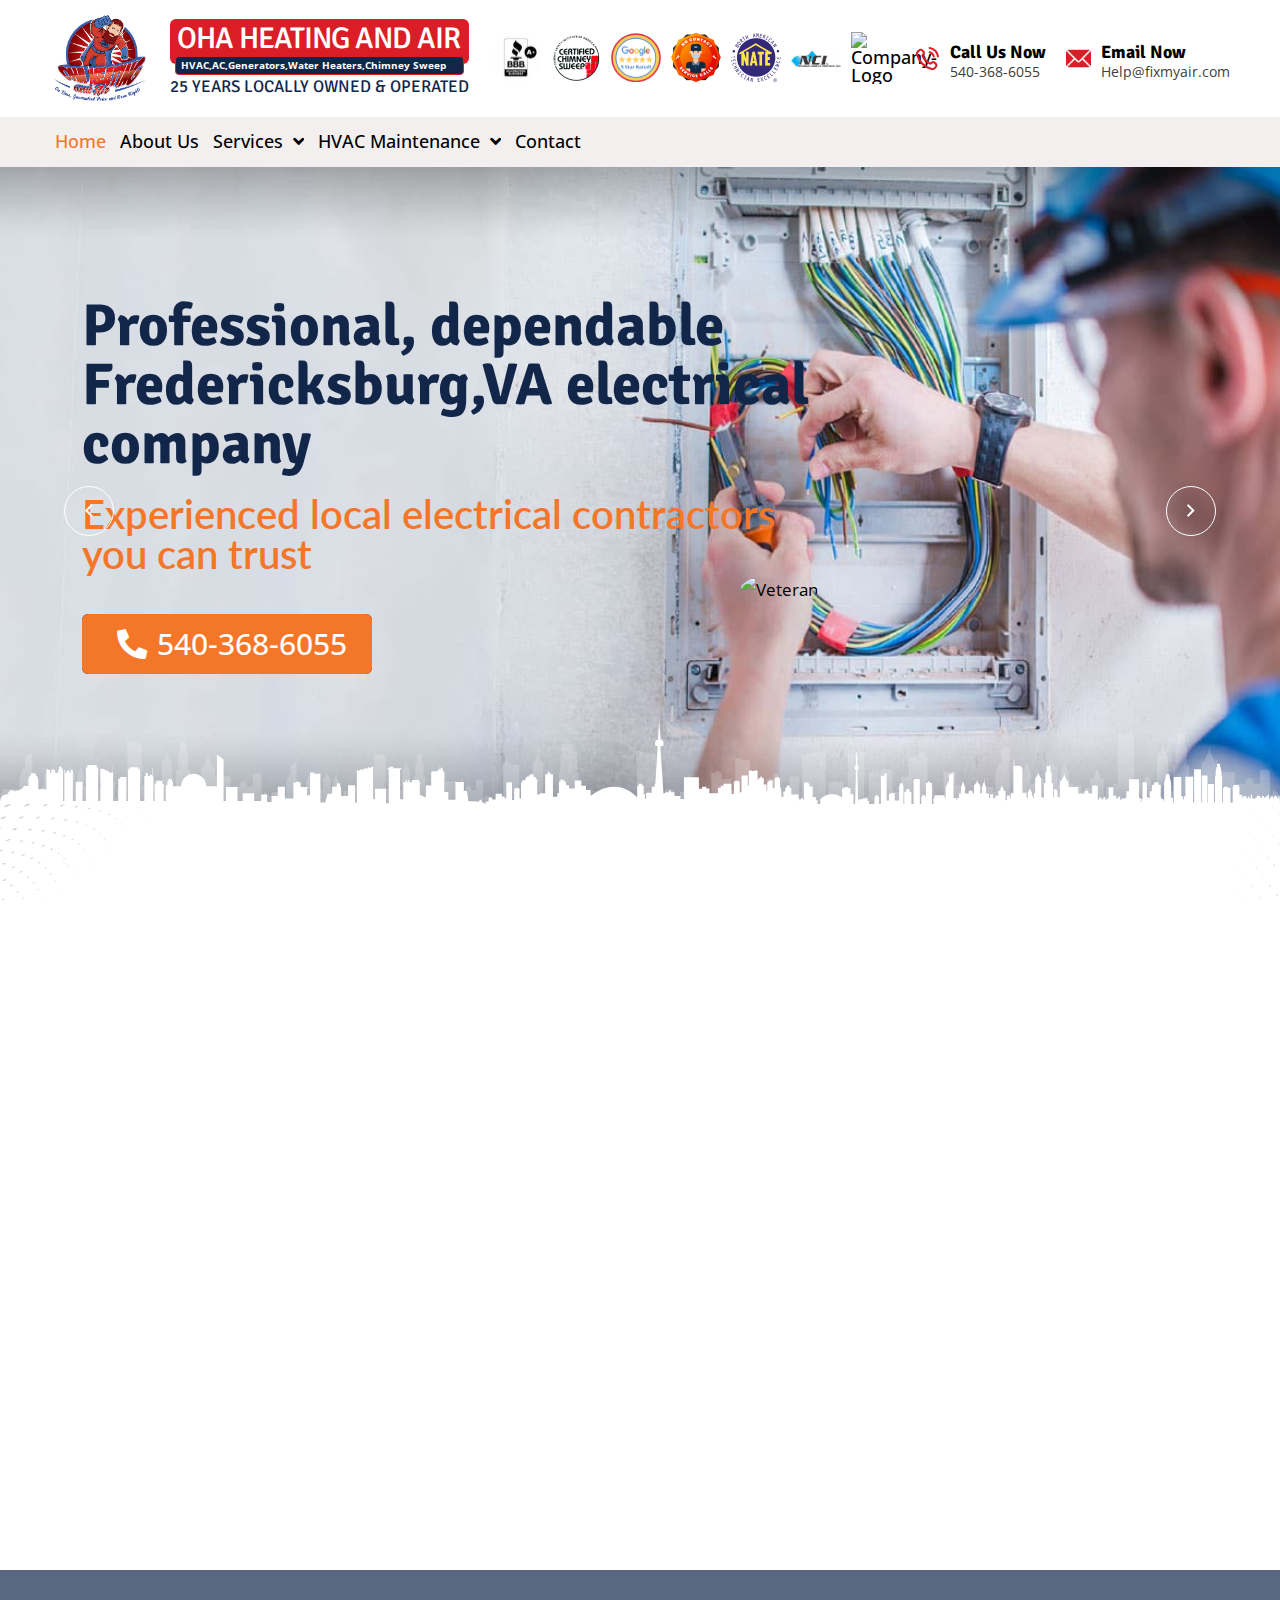
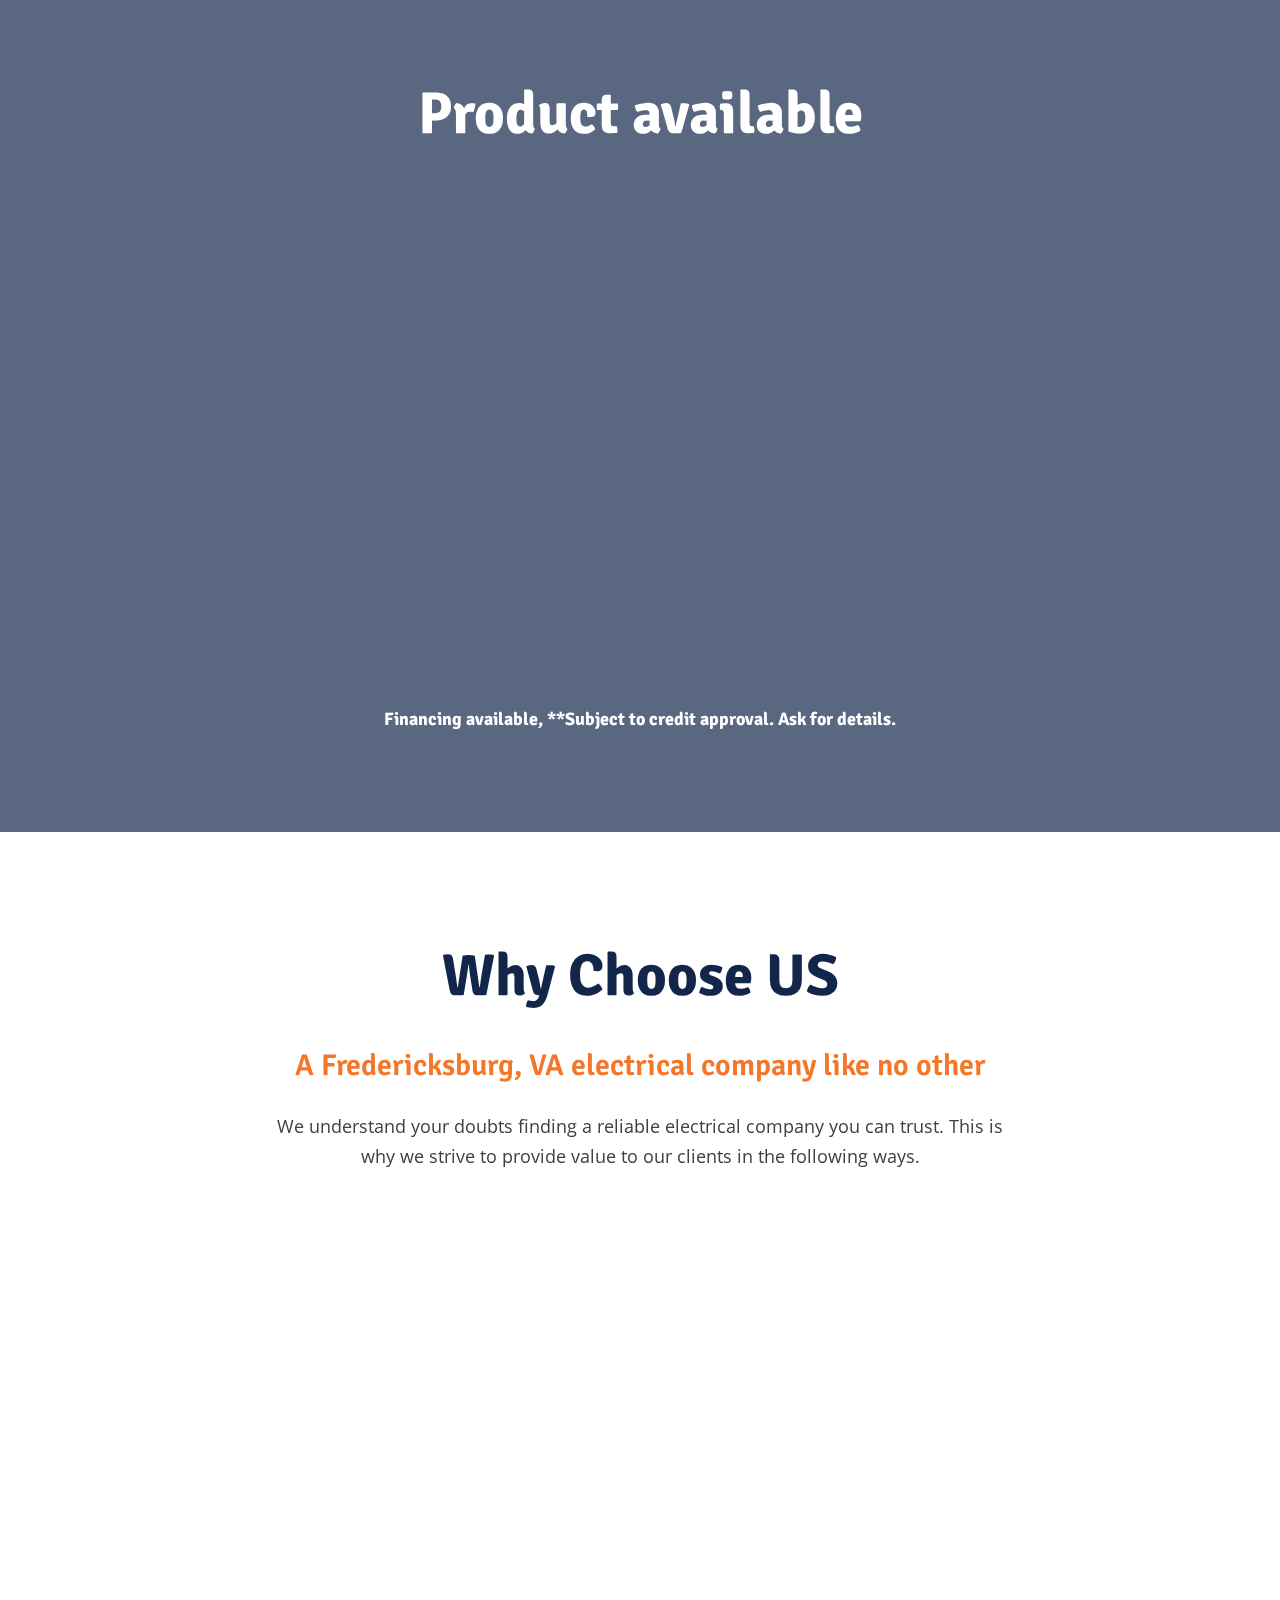
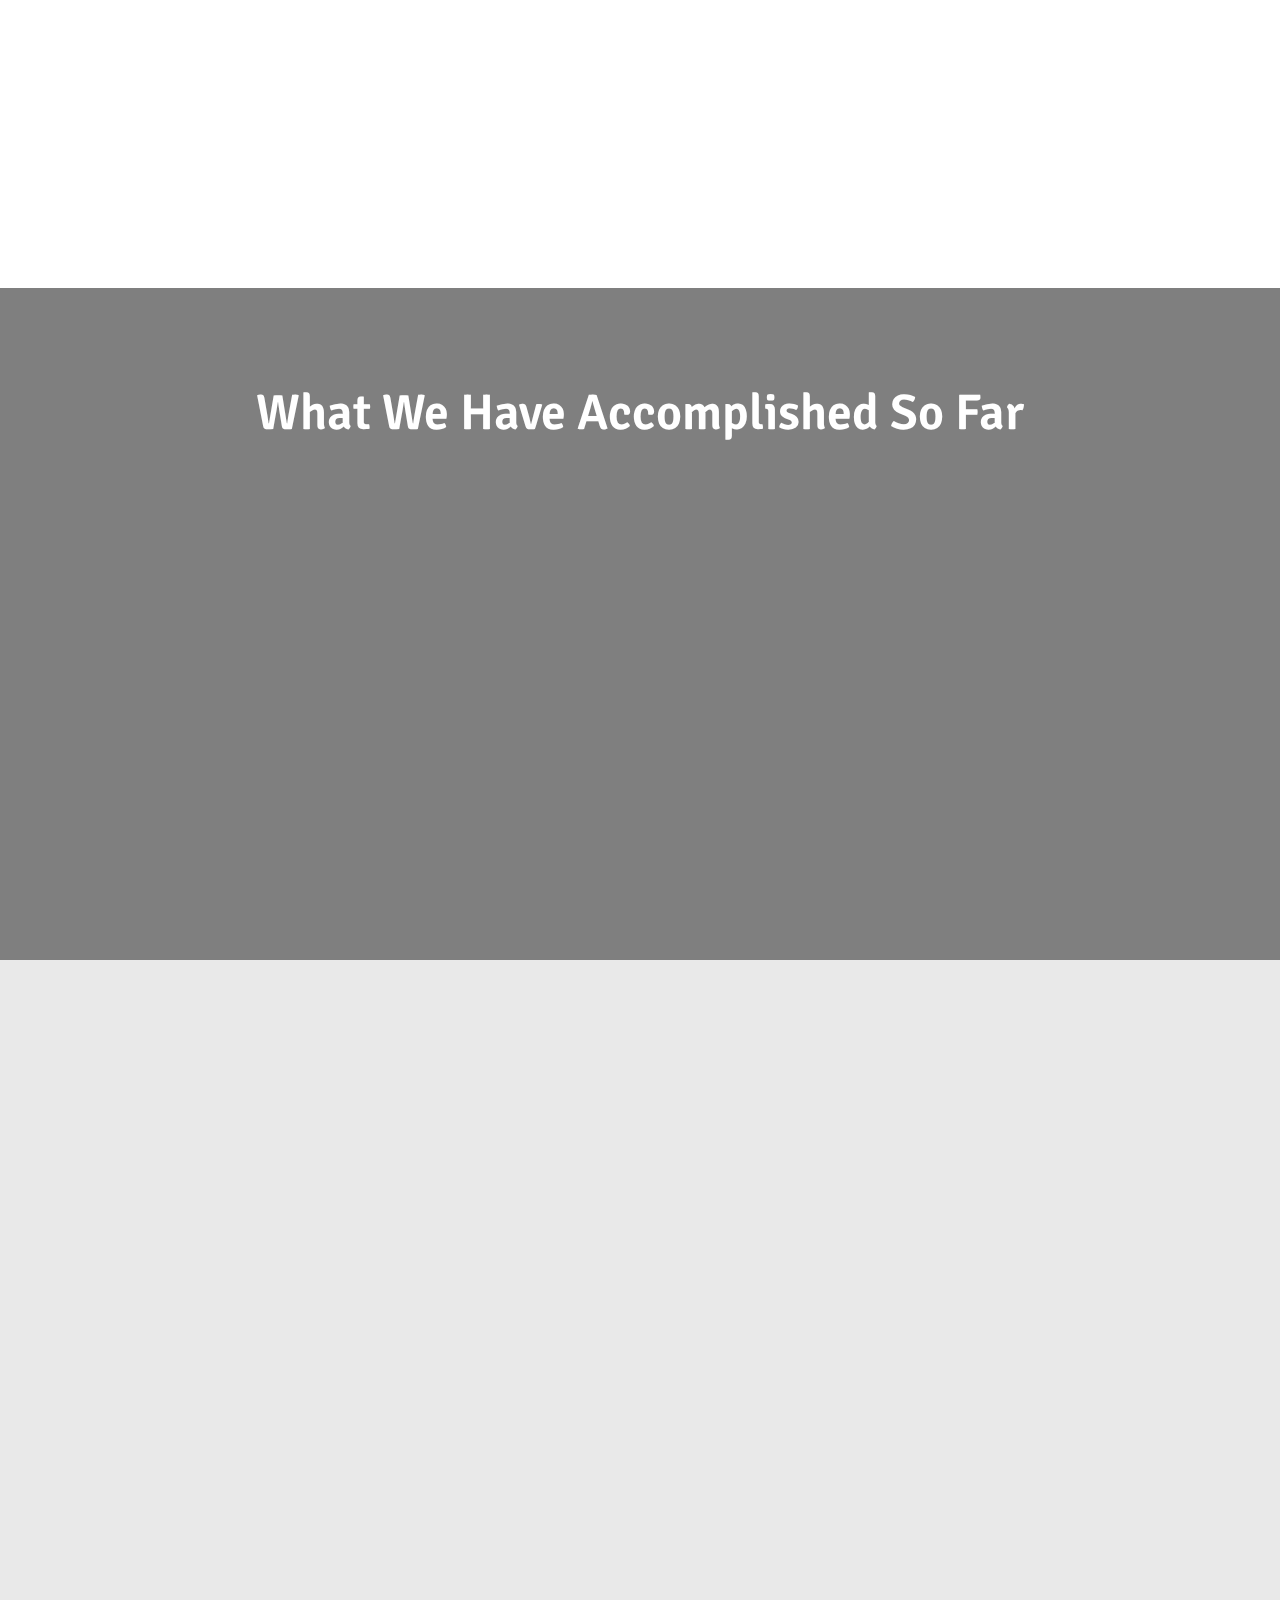
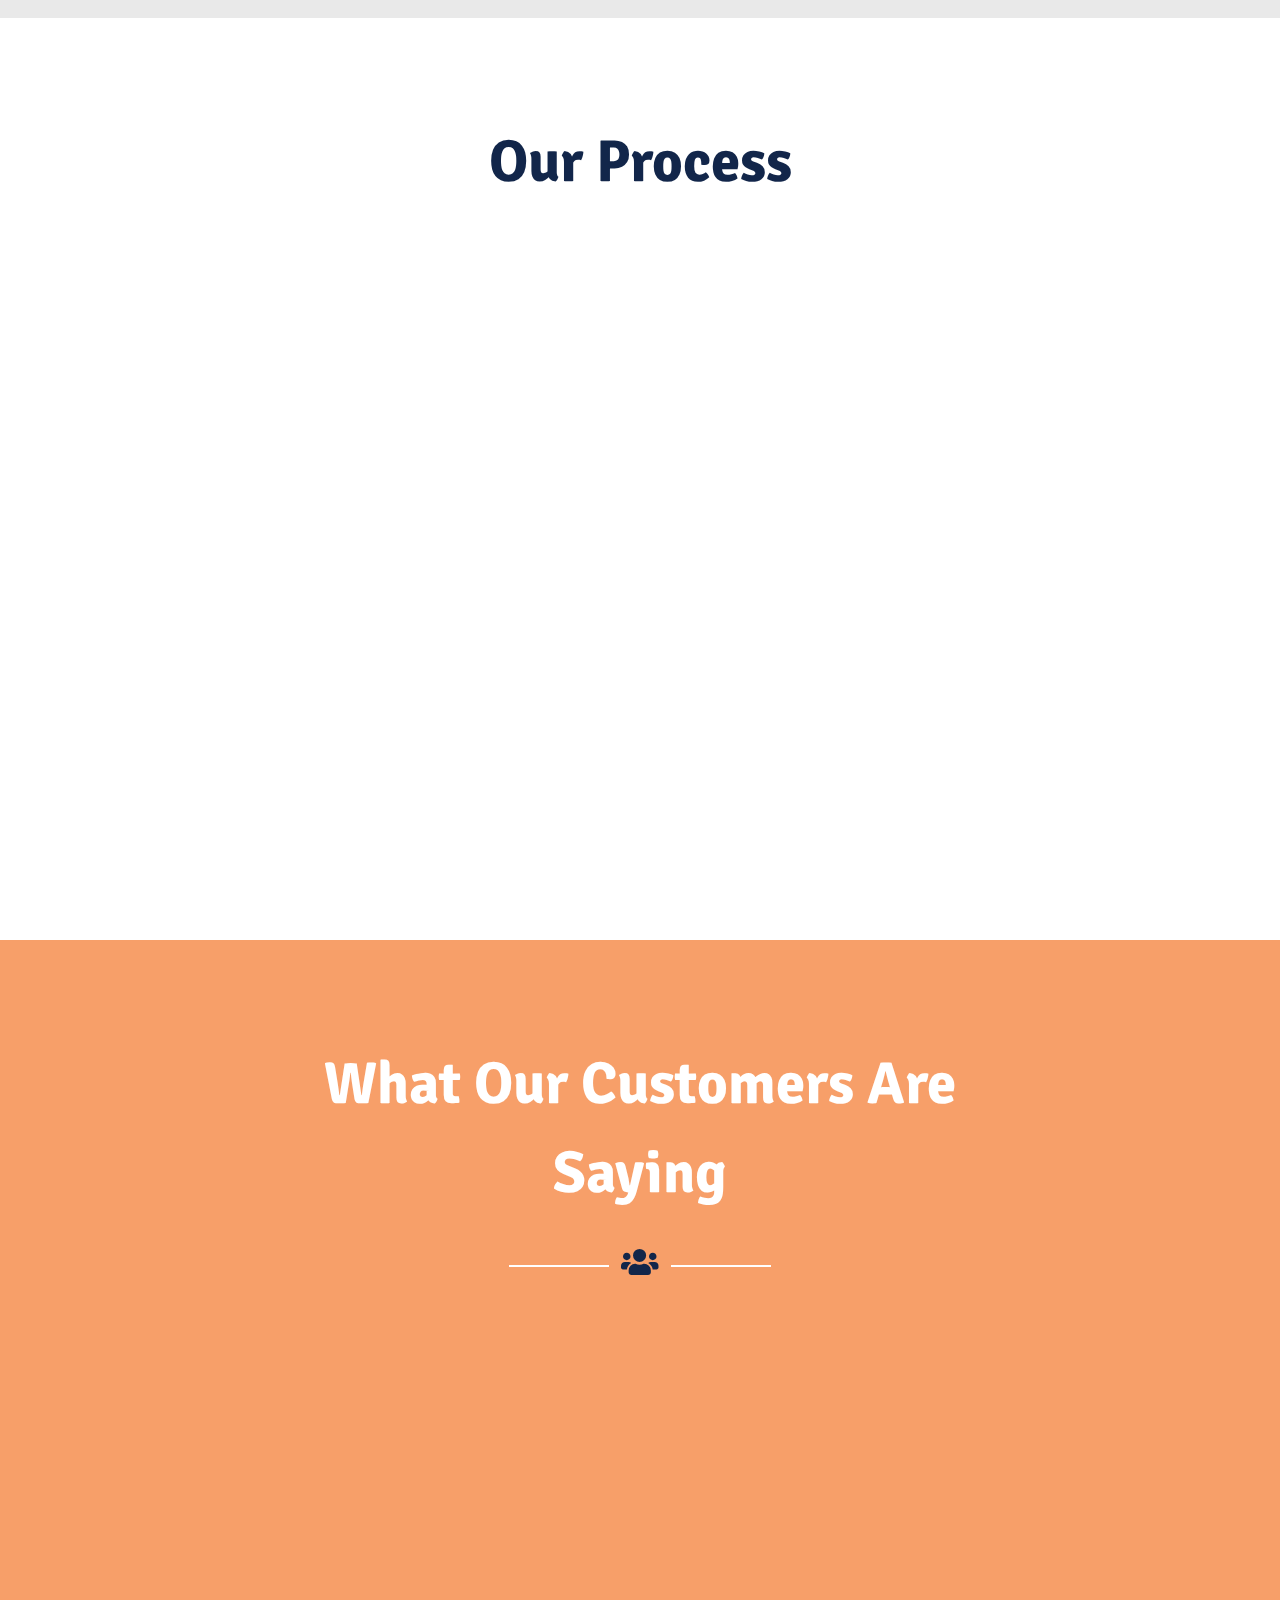
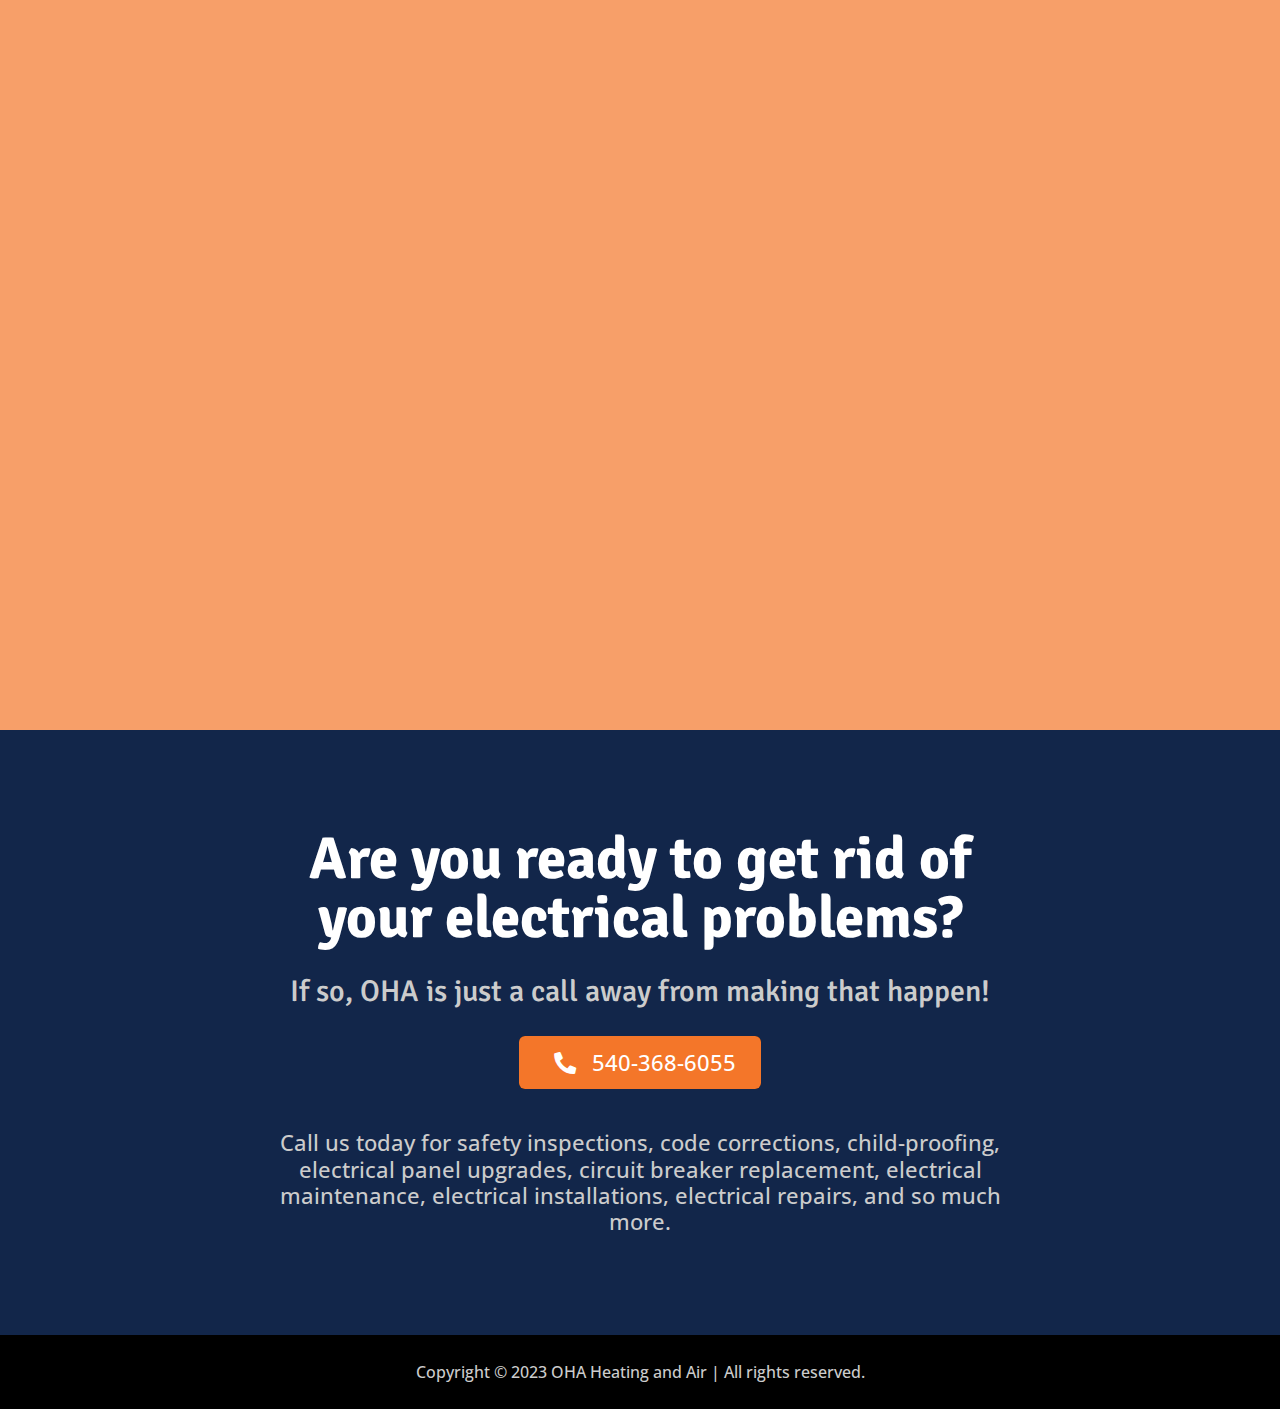
==== index-2.html @ 916aea81 "last changes from rubel" ====
<!DOCTYPE html>
<!-- ===Langues=== -->
<html lang="en">

<head>
    <!-- ========== Meta Tags ========== -->
    <meta charset="UTF-8">
    <meta http-equiv="X-UA-Compatible" content="IE=edge">
    <meta name="viewport" content="width=device-width, initial-scale=1.0">
    <meta name="author" content="modinatheme">
    <!-- ======== Page title ============ -->
    <title>HVAC Repair, Generators, Fireplaces, Chimney Services - OHA</title>
    <!-- ========== Favicon Icon ========== -->
    <link rel="shortcut icon" href="assets/img/logo.png">
    <!-- ===========  All Stylesheet ================= -->
    <!--  Icon css plugins -->
    <link rel="stylesheet" href="assets/css/icons.css">
    <!--  animate css plugins -->
    <link rel="stylesheet" href="assets/css/animate.min.css">
    <!--  carousel css plugins -->
    <link rel="stylesheet" href="assets/css/owl.carousel.min.css">
    <!--  metismenu css plugins -->
    <link rel="stylesheet" href="assets/css/metismenu.css">
    <!--  Bootstrap css plugins -->
    <link rel="stylesheet" href="assets/css/bootstrap.min.css">
    <!--  main style css file -->
    <link rel="stylesheet" href="assets/css/style.css">
    
</head>

<body class="body-wrapper">

    <header class="header-wrap">
        <div class="container-fluid">
            <div class="d-flex justify-content-between align-items-center py-2">
                <div class="logo d-none d-md-block">
                    <a href="index.html">
                        <img src="assets/img/logo.png" alt="Fix My Air">
                        <div class="content">
                            <h5>oha heating and air</h5>
                            <p>HVAC,AC,Generators,Water Heaters,Chimney Sweep</p>
                            <H6>25 years locally owned & operated</H6>
                        </div>
                    </a>
                </div>
                <div class="action_btn">
                    <a href="tel:540-368-6055" class="d-block d-md-none">
                        <div class="top_right">
                            <div class="icon">
                                <img src="./assets/img/icon/call.svg" alt="call">
                            </div>
                            <div class="content d-sm-block">
                                <h5>Call Us Now</h5>
                                <p>540-368-6055</p>
                            </div>
                       </div>
                   </a>
                    <a href="mailto:Help@fixmyair.com" class="d-block d-md-none email">
                        <div class="top_right">
                            <div class="icon">
                                <img src="./assets/img/icon/email.png" alt="email">
                            </div>
                            <div class="content d-sm-block">
                                <h5>Email Now</h5>
                                <p>Help@fixmyair.com</p>
                            </div>
                        </div>
                    </a>
                </div>
                <div class="main-menu main-menu-1">
                    <ul>
                        <li><a href="#"><img src="./assets/img/com_logo_01.png" alt="company-logo"></a></li>
                        <li><a href="#"><img src="./assets/img/com_logo_02.png" alt="company-logo"></a> </li>
                        <li><a href="#"><img src="./assets/img/com_logo_03.png" alt="company-logo"></a></li>
                        <li><a href="#"><img src="./assets/img/com_logo_04.png" alt="company-logo"></a></li>
                        <li><a href="#"><img src="./assets/img/com_logo_05.png" alt="company-logo"></a></li>
                        <li><a href="#"><img src="./assets/img/com_logo_06.png" alt="company-logo"></a></li>
                        <li><a href="#"><img src="https://fixmyair.com/wp-content/uploads/2021/10/vetern.jpg" alt="company-logo"></a></li>
                    </ul>
                </div>
                <div class="head_right_widget">
                    <a href="tel:540-368-6055">
                         <div class="top_right">
                             <div class="icon">
                                 <img src="./assets/img/icon/call.svg" alt="call">
                             </div>
                             <div class="content">
                                 <h5>Call Us Now</h5>
                                 <p>540-368-6055</p>
                             </div>
                        </div>
                    </a>
                    <a href="mailto:Help@fixmyair.com" class="d-block email">
                        <div class="top_right">
                            <div class="icon">
                                <img src="./assets/img/icon/email.png" alt="email">
                            </div>
                            <div class="content d-sm-block">
                                <h5>Email Now</h5>
                                <p>Help@fixmyair.com</p>
                            </div>
                        </div>
                    </a>
                 </div>
                 <div class="mobile-nav-bar">
                    <div class="mobile-nav-wrap">                    
                        <div id="hamburger">
                            <i class="fal fa-bars"></i>
                        </div>
                        <!-- mobile menu - responsive menu  -->
                        <div class="mobile-nav">
                            <button type="button" class="close-nav">
                                <i class="fal fa-times-circle"></i>
                            </button>
                            <nav class="sidebar-nav">
                                <ul class="metismenu" id="mobile-menu">
                                    <li class="active"><a href="index.html">Home</a></li>
                                    <li><a href="about.html">About Us</a> </li>
                                    <li><a href="#">Services</a></li>
                                    <li><a href="#">HVAC Maintenance <i class="fas fa-angle-down"></i></a>
                                        <ul class="sub-menu">
                                            <li><a href="#">case grid</a></li>
                                            <li><a href="#">case details</a></li>
                                            <li><a href="#">faq</a></li>
                                            <li><a href="#l">team</a></li>
                                            <li><a href="#">case two</a></li>
                                        </ul>
                                    </li>
                                    <li><a href="#">Reviews</a></li>
                                    <li><a href="#">Blog</a></li>
                                    <li><a href="contact.html">Contact</a></li>
                                </ul> 
                            </nav>

                        </div>                   
                    </div>
                    <div class="overlay"></div>
                </div>
            </div>
        </div>
        <div class="menu_bar">
            <div class="main_content_nav">
                <div class="main-menu d-none d-md-block">
                    <ul>
                        <li class="active"><a href="index.html">Home</a></li>
                        <li><a href="about.html">About Us</a> </li>
                        <li><a href="#">Services <i class="fas fa-angle-down"></i></a>
                            <ul class="sub-menu">
                                <li><a href="#">Air Scrubbers</a></li>
                                <li><a href="#">Air Duct Cleaning</a></li>
                                <li><a href="#">Chimney Sweep and Repair</a></li>
                                <li><a href="#">Reviews</a></li>
                                <li><a href="#">Blog</a></li>
                            </ul>
                        </li>
                        <li><a href="#">HVAC Maintenance <i class="fas fa-angle-down"></i></a>
                            <ul class="sub-menu">
                                <li><a href="#">case grid</a></li>
                                <li><a href="#">case details</a></li>
                                <li><a href="#">faq</a></li>
                                <li><a href="#l">team</a></li>
                                <li><a href="#">case two</a></li>
                            </ul>
                        </li>
                        
                        <li><a href="contact.html">Contact</a></li>
                    </ul>
                </div>

                <div class="logo d-block d-md-none">
                    <a href="index.html">
                        <img src="assets/img/logo.png" alt="Fix My Air">
                        <div class="content">
                            <h5>oha heating and air</h5>
                            <p>HVAC,AC,Generators,Water Heaters,Chimney Sweep</p>
                            <H6>25 years locally owned & operated</H6>
                        </div>
                    </a>
                </div>

                <div class="main-menu main-menu-1 d-block d-md-none">
                    <ul>
                        <li><a href="#"><img src="./assets/img/com_logo_01.png" alt="company-logo"></a></li>
                        <li><a href="#"><img src="./assets/img/com_logo_02.png" alt="company-logo"></a> </li>
                        <li><a href="#"><img src="./assets/img/com_logo_03.png" alt="company-logo"></a></li>
                        <li><a href="#"><img src="./assets/img/com_logo_04.png" alt="company-logo"></a></li>
                        <li><a href="#"><img src="./assets/img/com_logo_05.png" alt="company-logo"></a></li>
                        <li><a href="#"><img src="./assets/img/com_logo_06.png" alt="company-logo"></a></li>
                        <li><a href="#"><img src="https://fixmyair.com/wp-content/uploads/2021/10/vetern.jpg" alt="company-logo"></a></li>
                    </ul>
                </div>

            </div>
        </div>
    </header>

    <!-- banner section start -->
    <section class="hero_wrapper">
        <div class="hero-slider owl-carousel">
            <div class="hero-items bg-center bg-cover" style="background-image: url(./assets/img/home/hero-bg.jpg);">
                <div class="container">
                    <div class="row">
                        <div class="col-12 col-lg-8 col-md-12">
                            <div class="banner_title" data-wow-duration="2s">
                                <h1>Professional, dependable Fredericksburg,VA electrical company</h1>
                                <h2>Experienced local electrical contractors you can trust</h2>
                                <a class="theme-btn" href="tel:540-368-6055"><i class="fas fa-phone"></i>540-368-6055</a>
                                <img src="https://fixmyair.com/wp-content/uploads/2021/10/vetern.jpg" alt="Veteran">
                            </div>
                        </div>
                    </div>
                </div>
                <div class="hero-shape">
                    <svg xmlns="http://www.w3.org/2000/svg" viewBox="0 0 4080 400" preserveAspectRatio="none">
                    <g>
                        <path class="elementor-shape-fill ha-shape-divider" opacity="0.2" d="M3218.3,0v14.9V30h5.2v6.7h6.4v2.7h4.4V44h3.2v-4.6h1.7v-2.7V30h7.2v68.6h5v2.7h18.2v-2.7h5V60.8h18.4v10.7
                            h0.2l10.6,6.2l10.6-6.2V60.8h31.2v32.7h49.4v23.2v19.8l3.8-18.9l1.5,8.2h3.1l1.2,7.8h2.6l0.9,7h1.9l2.5,7h1.6l2.7,20h0l2.7-20h1.6
                            l2.5-7h1.9l0.9-7h2.6l1.2-7.8h3.1l1.5-8.2l3.8,18.9v-19.8v-75h11.3v33.7h5.8v6.8h13.4v-6.8V75V41.7h4.1v71.5h7.1V168h5.6v32.5h5.6
                            v25.8c0,0.4,0.3,0.7,0.7,0.7s0.7-0.3,0.7-0.7v-25.8h6.3v25.8c0,0.4,0.3,0.7,0.7,0.7s0.7-0.3,0.7-0.7v-25.8h5.6V168h5.6v-54.8h7.1
                            V41h13.4v97h3.7v6.1h2.3v4.2h2.6v3.3h2.7v3.3h1.6v3.3l2.7,15.4l2.7-15.4v-3.3h1.6v-3.3h2.7v-3.3h2.6v-4.2h2.3V138h3.7V61.8h7.3
                            V36.7h4.1v13.4h5.1v19.9h3.1v5h2.9v5h2.1v5h5v-5h2.1v-5h2.9v-5h3.1V37.7h5.7v26.5h21.2v125.4l10.1,11.3h29.4v30.9
                            c0,0.4,0.4,0.7,0.8,0.7s0.8-0.3,0.8-0.7v-30.9h3.1V236c0,0.4,0.4,0.7,0.8,0.7c0.4,0,0.8-0.3,0.8-0.7v-38.4l0,0V14.9h0v20.5v1.4
                            v25.1h13.4V36.7h4.1v13.8h15.6V36.7h0.1V26.5h6.3v48.4h10.5v13h2.9v5.2h2.1v4.1h6.1v-4.1h2.1v-5.2h2.9v-13h10.5V49.1h16.1V36.7h9.7
                            v20.1h16.1V36.7h5.2v24.1h14.6v35.6h2.7v7.2h3v7.2h1.5V136c0,0.4,0.3,0.7,0.7,0.7c0.4,0,0.7-0.3,0.7-0.7v-15.7l5.1-4.6v-4.7h1.9
                            v-7.2h3v-7.2h2.7V60.8h9V104h3.7v4.7h2.3v3.3h2.6v2.6h2.7v2.6h1.6v2.6l2.7,11.9l2.7-11.9v-2.6h1.6v-2.6h2.7v-2.6h2.6v-3.3h2.3V104
                            h3.7V60.8h6.6v10.7l10.6,6.2l10.6-6.2h0.2V60.8h16.8v35.6h2.7v7.2h3v7.2h1.9v4.7l6.2,5.7v-10.4h1.9v-7.2h3v-7.2h2.7V60.8h10.1V38.2
                            h9.2v-9.7h4.2v9.7h13.9v55.4v2.6v10.2v13.5v47.7l22.9-11.3v-36.4h8v-13.5h5.1V96.2h4v-58h5.2v13.7h51.2V38.2h5.2V14.9V0H3218.3z"></path>
                        <circle opacity="0.2" cx="2466.7" cy="156.4" r="1"></circle>
                        <path class="elementor-shape-fill ha-shape-divider" opacity="0.2" d="M2516.8,0h-532.5h-121.8H979.7v19.8h33.2l6.9,46.2h14.1v38.3h-1.7v3.5h6.9v14.9h0.8v-14.9h4.7V120h0.8v-12.2
                            h28.6v-3.5h-2V26.5h32.6v34.8h18.6V147h-1.7v4.2h3.7v5.4h4.3v2v6.1v5.3h5.2v9.5h0.6h0.6v-9.5h2.8l1.7-5.3h11.2v-8.2h29.4v-5.4h3.7
                            V147h-1.7V91.3h24.6V36.5l27.3,12.1v53.1h-4.4v3.9h7.8v10.6h33.2v-10.6h10.8v10.6h5.6v-10.6h5.6v10.6h6.1v-10.6h12.8v-3.9h-2V28.1
                            h12.5v0.8h2.3v21h-2.3v1.7h2.3v21h-2.3v1.7h2.3v21h-2.3v1.7h2.3v21h-2.3v1.7h2.3v21h-2.3v1.7h2.3V164h-3.9v1.7h-2v4.6h36.7v5.1
                            h-1.2v1.5h20v-1.5h-1.2v-5.1h9.1v-4.6h-2V164h-3.9v-21.7h2.3v-1.7h-2.3v-21h2.3v-1.7h-2.3v-21h2.3v-1.7h-2.3v-21h2.3v-1.7h-2.3v-21
                            h2.3v-1.7h-2.3v-21h2.3v-1.7h-2.3V10.1h12.5v66.3h50.4V28.1h8.2v150.2h6.1v-3.9l11.2-2.7v2.5h6.1v-4l11.2-2.7v2.9h6.1V166l11.2-2.7
                            v2.4h6.1v-3.9l11.2-2.7v2h6.1V13.6h8.5v78.6h31.5V43.9h32.3v41.2h4v13.5h-2.4v1.4h10.5v4.3h1.1v-4.3h3.3v21.9h0.8v-21.9h4.4v-1.4
                            h-2.6V85.2h21.3V53.7h20.8l10.8-40.1h21.8v130.8h28.8v4.7h-1.6v1.6h21.8v-1.6h-1.7v-4.7v-7.5V47.3h13.6v33.8h-4.8v3.1h34.2v20.4
                            h6.5v4.2h14.6v-4.2h11.8v-73h38.9v54.1h32.7V43.1h28.4V16.4h20.5v33.7h26.9V20.8h24.4v-4.4h4.5v146l64.8,13.5l-7.1-159.4h190.2
                            v90.2h3.5v54h9V175h3.2v21.2h17.8v15.6h1.6v-15.6h3.5v19.5h1.6v-19.5h11.2v-35.7h5.8v-54h5V16.4h50.6v120h-0.9v1.4h6.2v8.3h-0.8
                            v1.3h5.7v4.8h-0.5v1h2.5v4.5h2.3h0.4V174h0.3h0.3h0.3v-16.2h1.1v9h0.3h0.3h0.3v-9h2.7v-4.5h2.8v-1h-0.9v-4.8h5.7v-1.3h-0.8v-8.3
                            h6.2v-1.4h-0.9v-120h42.5v106h-1.5v3.1h3.3v4h25.9v6h9.9l1.5,3.9h2.4v7h0.5h0.5v-7h4.5v-3.9V131v-1.5h3.8v-4h3.3v-3.1h-1.5v-106
                            h39.5v8.1h4.2v5.4h5.2V32h3.6v3.8h2.6V32h1.4v-2.2v-5.4h5.9v55.9h4.1v2.2h14.8v-2.2h4.1V49.5h15v8.7h0.1l8.6,5l8.6-5v-8.7h25.4
                            v26.6h40.2V95v16.1l3.1-15.4l1.2,6.6h2.5l1,6.3h2.1l0.7,5.7h1.6l2.1,5.7h1.3l2.2,16.3h0l2.2-16.3h1.3l2.1-5.7h1.6l0.7-5.7h2.1
                            l1-6.3h2.5l1.2-6.6l3.1,15.4V95V34h9.2v27.5h4.7v5.5h10.9v-5.5v-0.3V34h3.3v58.2h5.8v44.6h4.6v26.5h4.6v21c0,0.3,0.3,0.6,0.6,0.6
                            s0.6-0.3,0.6-0.6v-21h5.2v21c0,0.3,0.3,0.6,0.6,0.6c0.3,0,0.6-0.3,0.6-0.6v-21h4.6v-26.5h4.6V92.2h5.8V33.4h10.9v78.9h3v4.9h1.9
                            v3.4h2.1v2.7h2.2v2.7h1.3v2.7l2.2,12.5l2.2-12.5v-2.7h1.3v-2.7h2.2v-2.7h2.1v-3.4h1.9v-4.9h3v-62h6V29.9h3.3v10.9h4.2v16.2h2.5v4.1
                            h2.3v4.1h1.7v4.1h4.1v-4.1h1.7v-4.1h2.3v-4.1h2.5V30.7h4.7v21.6h17.2v102.1l8.3,9.2h24v25.1c0,0.3,0.3,0.6,0.7,0.6
                            c0.4,0,0.7-0.3,0.7-0.6v-25.1h2.6v28.6c0,0.3,0.3,0.6,0.7,0.6c0.4,0,0.7-0.3,0.7-0.6v-31.2l0,0V12.1h0v16.7v1.1v20.4h10.9V29.9h3.3
                            v11.2h12.7V29.9h0.1v-8.3h5.2V61h8.5v10.6h2.3v4.2h1.7v3.3h5v-3.3h1.7v-4.2h2.3V61h8.5V40h13.1V29.9h7.9v16.4h13.1V29.9h4.3v19.6
                            h11.9v29h2.2v5.9h2.4v5.9h1.2v20.4c0,0.3,0.3,0.6,0.6,0.6s0.6-0.3,0.6-0.6V97.9l4.2-3.8v-3.8h1.5v-5.9h2.4v-5.9h2.2v-29h7.3v35.1h3
                            v3.8h1.9v2.7h2.1v2.1h2.2v2.1h1.3v2.1l2.2,9.7l2.2-9.7v-2.1h1.3v-2.1h2.2v-2.1h2.1v-2.7h1.9v-3.8h3V49.5h5.4v8.7l8.6,5l8.6-5h0.1
                            v-8.7h13.7v29h2.2v5.9h2.4v5.9h1.5v3.8l5.1,4.6v-8.4h1.5v-5.9h2.4v-5.9h2.2v-29h8.2V31.1h7.5v-7.9h3.4v7.9h11.3v45.1v2.1v8.3v11
                            v38.8l18.6-9.2V97.6h6.5v-11h4.2v-8.3h3.2V31.1h4.3v11.1h41.7V31.1h4.3v-19V0h-667.5H2516.8z"></path>
                        <path class="elementor-shape-fill ha-shape-divider" opacity="0.2" d="M0,34.1h5.9v7.5h7.3v3h4.9v5.2h3.6v-5.2h1.9v-3v-7.5h8.2v77.8h5.7v3.1h20.7v-3.1H64V69h20.9v12.1h0.2l12,7
                            l12-7V69h35.4V106h56v26.3v22.4l4.4-21.4l1.7,9.3h3.5l1.4,8.8h2.9l1,7.9h2.2l2.9,7.9h1.8l3,22.7h0l3-22.7h1.8l2.9-7.9h2.2l1-7.9
                            h2.9l1.4-8.8h3.5l1.7-9.3l4.4,21.4v-22.4v-85h12.8v38.3h6.5v7.7h15.1v-7.7v-0.5V47.3h4.7v81.1h8v62.2h6.4v36.9h6.4v29.3
                            c0,0.4,0.4,0.8,0.8,0.8c0.5,0,0.8-0.4,0.8-0.8v-29.3h7.2v29.3c0,0.4,0.4,0.8,0.8,0.8c0.5,0,0.8-0.4,0.8-0.8v-29.3h6.4v-36.9h6.4
                            v-62.2h8V46.5h15.2v110h4.2v6.9h2.6v4.8h3v3.8h3.1v3.8h1.8v3.8l3.1,17.4l3-17.4v-3.8h1.8v-3.8h3.1v-3.8h3v-4.8h2.6v-6.9h4.2V70.1
                            h8.3V41.7h4.7v15.3h5.8v22.6h3.5v5.7h3.2v5.7h2.4v5.7h5.6v-5.7h2.4v-5.7h3.2v-5.7h3.5V42.7h6.5v30.1h24V215l11.5,12.8h33.4v35
                            c0,0.4,0.4,0.8,0.9,0.8s0.9-0.4,0.9-0.8v-35h3.6v39.8c0,0.4,0.4,0.8,0.9,0.8c0.5,0,0.9-0.4,0.9-0.8v-43.5l0,0V16.9h0v23.2v1.6v28.5
                            h15.2V41.7h4.7v15.6h17.7V41.7h0.1V30h7.2V85h11.9v14.8h3.2v5.8h2.4v4.6h6.9v-4.6h2.4v-5.8h3.2V85h11.9V55.7h18.2v-14h11v22.8H652
                            V41.7h5.9V69h16.5v40.4h3.1v8.2h3.4v8.2h1.7v28.4c0,0.4,0.4,0.8,0.8,0.8c0.5,0,0.8-0.4,0.8-0.8v-17.8l5.8-5.3v-5.3h2.1v-8.2h3.4
                            v-8.2h3.1V69h10.2v48.9h4.2v5.3h2.6v3.7h3v2.9h3.1v2.9h1.8v2.9l3.1,13.5l3-13.5v-2.9h1.8v-2.9h3.1V127h3v-3.7h2.6v-5.3h4.2V69h7.5
                            v12.1l12,7l12-7h0.2V69h19.1v40.4h3.1v8.2h3.4v8.2h2.1v5.3l7.1,6.4v-11.8h2.1v-8.2h3.4v-8.2h3.1V69H831V43.3h10.4v-11h4.8v11H862
                            v62.8v2.9v11.6V136V190l25.9-12.8V136h9v-15.3h5.8v-11.6h4.5V43.3h5.9v15.5h58V43.3h5.9V0H0V34.1z"></path>
                    </g>
                    <path class="elementor-shape-fill ha-shape-divider" d="M4079.7,0H2563.5H1530.1h-14h-411.9h-30.9H566.5H563H0v22.1h1.5v9H5v-6.6h3l3.2,4.2v2.1h5.8v-2.1h2v-7.6h1.6v7.4h8.8v-3.6
                        h2.8v-3.8h2.6v13.3h5v-5.6h2.8h4.1v-4h4.8v5.7h6.1v-5.6h5.9v5.9H74v-6.1h4.4v-3.6h6v1.7h4.3v11.6h4.6V22.8H98v5.8h4.3v-5.8h4.5v6.5
                        h1.6v1.5h3v-1.5h6.2v-5.1h2.2v10.2h9.3V60h2.2v5.1h17V60h2.2V9.7h7.3v46.6h8.6v3.1h12.1v-3.1h2.9V9.7h2.8v82.5h2v18.5h1.8V122h2.8
                        v11.4h9.5V122h2.8v-11.4h1.8V92.2h2V9.7h3.3v58.6h19V9.7h1.7v85.7h18.4V9.7h2.3v105.9h22V9.7h3.6v81.7h24.1v-62h5.3v-9.6h2.9v9.6
                        h4.9V91h24.1V9.7h2.4v14.6h6v51.8h1.8v6.4h1.5v7.3h1.7V97h1.7v3.7h8.9V97h1.7v-7.3h1.7v-7.3h1.5v-6.4h1.8V15.6h2.4v4.8h5.7v4.9h2.6
                        v40.6h7.2v8.2h14.1v-8.2h7.2V45.1h6.9V23.9h3.8v2h5.1v48.3h13.9V20.7h3.7v-11h1.7v14.2h5.9v60H481V45.1h8.8V23.9h5.1v-1.6h10.4v-3.8
                        h4v10.2h6.5v-6.3h5.8v8.4h9.8v27.4h14.5V18.7h0v5h3.5v-5h6.6v7.5h7.1v-7.5h0v0.1h3.3v4.2h4v1.7h2.7v2.9h2v-2.9h1.1v-1.7v-4.2h4.5
                        l0,43.1h3.2v1.7h11.5V62h3.2V38.2H610v6.7h0.1l6.7,3.9l6.7-3.9v-6.7H643v20.5h31v14.6v12.4l2.4-11.9l0.9,5.1h2l0.8,4.9h1.6l0.6,4.4
                        h1.2l1.6,4.4h1l1.7,12.6h0l1.7-12.6h1l1.6-4.4h1.2l0.6-4.4h1.6l0.8-4.9h2l0.9-5.1l2.4,11.9V73.3V26.2h7.1v21.2h3.6v4.2h8.4v-4.2
                        v-0.3V26.2h2.6v44.9h4.5v34.4h3.5V126h3.5v16.2c0,0.2,0.2,0.4,0.5,0.4c0.3,0,0.5-0.2,0.5-0.4V126h4v16.2c0,0.2,0.2,0.4,0.5,0.4
                        c0.3,0,0.5-0.2,0.5-0.4V126h3.5v-20.4h3.5V71.1h4.5V25.8h8.4v60.9h2.3v3.8h1.5v2.7h1.6v2.1h1.7v2.1h1v2.1l1.7,9.7l1.7-9.7v-2.1h1
                        v-2.1h1.7v-2.1h1.6v-2.7h1.5v-3.8h2.3V38.8h4.6V23.1h2.6v8.4h3.2V44h2v3.2h1.8v3.2h1.3v3.2h3.1v-3.2h1.3v-3.2h1.8V44h2V23.7h3.6
                        v16.7h13.3v78.8l6.4,7.1h18.5v19.4c0,0.2,0.2,0.4,0.5,0.4c0.3,0,0.5-0.2,0.5-0.4v-19.4h2v22c0,0.2,0.2,0.4,0.5,0.4
                        c0.3,0,0.5-0.2,0.5-0.4v-24.1l0,0V9.3h0v12.9v0.9v15.8h8.4V23.1h2.6v8.7h9.8v-8.7h0v-6.4h4v30.4h6.6v8.2h1.8v3.2h1.3v2.6h3.8v-2.6
                        h1.3v-3.2h1.8v-8.2h6.6V30.8h10.1v-7.8h6.1v12.6h10.1V23.1h3.3v15.1h9.1v22.4h1.7v4.6h1.9v4.6h0.9v15.8c0,0.2,0.2,0.4,0.5,0.4
                        c0.3,0,0.5-0.2,0.5-0.4v-9.9l3.2-2.9v-3h1.2v-4.6h1.9v-4.6h1.7V38.2h5.6v27.1h2.3v3h1.5v2.1h1.6v1.6h1.7v1.6h1v1.6l1.7,7.5l1.7-7.5
                        v-1.6h1v-1.6h1.7v-1.6h1.6v-2.1h1.5v-3h2.3V38.2h4.1v6.7l6.7,3.9l6.7-3.9h0.1v-6.7h10.6v22.4h1.7v4.6h1.9v4.6h1.2v3l3.9,3.6v-6.5
                        h1.2v-4.6h1.9v-4.6h1.7V38.2h6.3V24h5.8v-6.1h2.7V24h8.8v34.8v1.6v6.4v8.5v30l14.4-7.1V75.3h5v-8.5h3.2v-6.4h2.5V24h3.3v8.6h32.1V24
                        h3.3V9.3V4h5.1v67.7h6v4.5h7.1v-4.5h6V27.8h2.8v5.1h9.2v-5.1h2.8V4h4.6v78.7h3v2.1h13.8v-2.1h3V4h7.1v39.2h4.7c0,3.9,3,9.9,6.7,9.9
                        s6.7-6,6.7-9.9h4.7V4h2.5v60h2.1v7.2h9.6V64h2.1V15.7h14.2v21.2v3.2h13.6v-3.2h4.6V15.7h7.5v78.9v8.2h6.8v-8.2h11.4V4h5.7v23.7h2.8
                        v5.1h9.2v-5.1h2.8V4.2h17.4v9.7h4.6v9.1h15.2v-2.8h13.5v-6.2h1.5l2.4,100.3h-2.1c-0.6,0-1.1,0.5-1.1,1.1v1.3c0,0.1,0,0.1,0,0.1h-1.2
                        v5.5h1.2c0,0,0,0.1,0,0.1v1.3c0,0.6,0.5,1.1,1.1,1.1h1v7h1.3v19.6h-0.8v3.3h1.5v14.8h2.6v-14.8h1.5v-3.3h-0.8v-19.6h1.3v-7h1
                        c0.6,0,1.1-0.5,1.1-1.1v-1.3c0-0.1,0-0.1,0-0.1h1.2v-5.5h-1.2c0,0,0-0.1,0-0.1v-1.3c0-0.6-0.5-1.1-1.1-1.1h-2.1L1354.3,4h4.9v31.2
                        h2.7v2.2h4.3v-2.2h2.4v20.1h8.5v3.5h10v-3.5h8.5V25.2c8.2,7.3,19.6,11.8,32.2,11.8c15.5,0,29.1-6.8,37.3-17.2V4h8.7v12.3h5.4V27
                        h10.2v33.4h10.1v9.4h3.9v3.4h13.6v-55h1v1.2h2.5V24h5.4v-2.9h2.8v-4.7h3.1V23h2.8v11.7h22.9v21.2h2.7l2.2,3.8h1.1v4.1h8.1v-4.1h1.3
                        l1.9-3.8h2.4V44.2h5.4V27.4h7v21h1.3v8.9h2.6v28.3h1.1l2.5,4.1h10.5l2.1-4.1h1.3V54.8h5.7v24.8h10.8l6.9-8V45.1h2.1v20.6h2.2v1.7
                        h4.7v-1.7h1.8v20.9h3.2v1.1h3.1v4.8h4.9v-4.8h2.8v-1.1h3.2v-4.5h2.6v27.7h2.1v1.8h8.7v-1.8h7v1.8h8.7v-1.8h1.7V63.8h2.9v31.5h20.1
                        V42.2h5.9v34.3h4.3v2.3h10v-2.3h4.2V36.7h7.6v32.8h25.5V63h8.7v-6.1h9.1V38.9h27V54h10.1v5.9h13.5v-6.4h10.1v36.3h47.7V21h11.1v9
                        h18.8v11.8h11.6v5.7h5.8v-5.7h10.1l7.7-4.7l10.1,151.8c-6.2,0.5-10.7,2.5-10.7,4.8c0,0.9,0.6,1.7,1.8,2.4c-1.1,1-1.8,2.3-1.8,3.9
                        c0,2.3,1.6,4.3,3.7,5c-0.4,0.4-0.6,0.9-0.6,1.4c0,1.1,0.9,2,2,2h4.8l4.6,67.4l3.7-67.4h4.8c1.1,0,2-0.9,2-2c0-0.5-0.2-1-0.6-1.4
                        c2.1-0.7,3.7-2.7,3.7-5c0-1.5-0.7-2.9-1.8-3.9c1.1-0.7,1.8-1.5,1.8-2.4c0-2.1-3.6-3.8-8.7-4.6l7.2-120.4h2.4v-8.7h9.1V40.3h17.8
                        V22.4h3.9v14.1h3.9V63h4.8v6.1h11.6V63h4.3V26c63.5,64.1,128.9,20.5,148.3,4.7v18.7h14.8V63h15.1v17c0,0,18.6,0,20.2,0
                        c1.6,0,0-25.5,0-25.5h18.9v9.7h9.9v12.6h4.2v2.5h5.5v3.8h7.7v-6.9h4.8V39.7h5.1V28.1h14.1v71.7h8.7v5h4.8v3.5h3.2v-8.8h8V38.8h17.3
                        V35h8.3v48.7h4.2v6.9h7.1v8.8h10.3V96h5.1v-3.8h7.1v-4.1h2.9v-5h3.2v-2.8h7.7v-4.1h1.9v-3.8h2.2V22.3h4.4v31.7h4v2.1h9.2v-2.1h3.9
                        V17.2h7.1v56.4h7.9v3.7c0.7,0,1.3-0.1,2-0.1v-3.6h8.1V22.9h5.2v5.8h8.5v8.7h20.5V19.4h10.6v5.1h3.8v2.7h5v-2.7h3V12.6h9.3V6.4h6.8
                        v5.1h5.7V18h7.4v-5.4h11.8v1.2h23.2l4.8,32.2h9.9v26.7h-1.2v2.4h4.8v10.4h0.6V75.2h3.3v8.5h0.6v-8.5h19.9v-2.4h-1.4V18.5h22.8v24.3
                        h13v59.7h-1.2v2.9h2.6v3.8h3v1.4v4.3v3.7h3.6v6.7h0.4h0.4v-6.7h1.9l1.2-3.7h7.8v-5.7h20.5v-3.8h2.6v-2.9h-1.2V63.7h17.2V25.5
                        l19.1,8.4V71h-3.1v2.7h5.4v7.4h23.2v-7.4h7.6v7.4h3.9v-7.4h3.9v7.4h4.3v-7.4h8.9V71h-1.4V19.6h8.7v0.5h1.6v14.6h-1.6V36h1.6v14.6
                        h-1.6v1.2h1.6v14.6h-1.6v1.2h1.6v14.6h-1.6v1.2h1.6v14.6h-1.6v1.2h1.6v15.2h-2.7v1.2h-1.4v3.2h25.6v3.6h-0.8v1h13.9v-1h-0.8v-3.6
                        h6.3v-3.2h-1.4v-1.2h-2.7V99.2h1.6v-1.2h-1.6V83.4h1.6v-1.2h-1.6V67.6h1.6v-1.2h-1.6V51.8h1.6v-1.2h-1.6V36h1.6v-1.2h-1.6V20.2h1.6
                        V19h-1.6V7h8.7v46.2h35.1V19.6h5.7v104.8h4.2v-2.7l7.8-1.9v1.8h4.2v-2.8l7.8-1.9v2h4.2v-3l7.8-1.9v1.7h4.2v-2.7l7.8-1.9v1.4h4.2V9.5
                        h5.9v54.9h22V30.6h22.6v28.8h2.8v9.4h-1.6v0.9h7.3v3h0.8v-3h2.3V85h0.6V69.8h3v-0.9h-1.8v-9.4h14.9V37.5h14.5l7.6-27.9h15.2v91.2
                        h20.1v3.3h-1.1v1.1h15.2V104h-1.2v-3.3v-5.3V33h9.5v23.6h-3.4v2.1h23.9V73h4.6V76h10.2V73h8.3V22.1h27.1v37.8h22.8V30h19.8V10.9
                        h14.3v24h18.8V14.5h17h5.1v24.6h36.7V14.5h16.8v44.4h36.7V14.5h7.5v131.7l21.2,16.2V61h34.1c0,22.1,17.9,40,40,40s40-17.9,40-40
                        h25.6v14.6h3.2v7.8h12.1v-7.8h3.2V64.8h5.1V14.5h6.2v55h4.9v9h19.1v-9h4.9v-55h4.2v79.3h2.8v0.1v4.4v5.6v13.1c0,0.4,0.4,0.8,0.8,0.8
                        c0.4,0,0.8-0.4,0.8-0.8V98.2h7.3v-4.4h5.9v10h6.9V93.7h4.3V14.5h13.9v98.7h2.1v4.9h4.8v4h24.6v-4h4.8v-4.9h2.1V14.5h4.8V85v5.7h19.8
                        V85h6.1V14.5h16.5v90.6h0v20.8c0,0.4,0.2,0.8,0.5,0.8c0.3,0,0.5-0.3,0.5-0.8v-20.8h12.5v5.9h7.6c0,0,3.1,6.3,19.6,6.3
                        c0-5.1,0-6.3,0-6.3V14.5h7.1v106.4h4.6v8h14.9h14.9v-8h4.6V14.5h10.6v61.3h21.8V14.5h9.2v99.6h6v-9.6h4.8v6.1h9.3v-6.1h4.8v9.6h2.1
                        V14.5h4.1v99.1h2.3v5h3v5.7h7.5v-10.7h2.5V104h10.3v8.3l11.8,3.9V104h4v8.3l11.8,3.9V104V49c1.6,1.1,3.1,2,4.3,2.6
                        c4.9,2.2,18.6-0.1,20.1,0c0.2,0,0.7,0,1.3-0.1v32.2h1.1v4.6h2.2v5.5h3.6v4.1c0,3.2,4,5.8,9,5.8c5,0,9-2.6,9-5.8v-4.1h3.6v-5.5h2.2
                        v-4.6h1.1V61.2c2.8,0.4,6.3,0.5,9.4,1.4c4.4,1.4,6.9-5,11.3-9c4.4-4,4.9-2.2,14.2-6.1s5.4-1.8,11.8,0c6.4,1.8,10.3,1.8,11.3,0
                        c1-1.8,4.9-3.9,6.9-8.2c2-4.4,3.9-4.4,11.8-4.7C4083.5,29.7,4079.7,0,4079.7,0z"></path>
                    </svg>
                </div>
            </div>
            <div class="hero-items bg-center bg-cover" style="background-image: url(./assets/img/home/hero-bg.jpg);">
                <div class="container">
                    <div class="row">
                        <div class="col-12 col-lg-8 col-md-12">
                            <div class="banner_title" data-wow-duration="2s">
                                <h1>Professional, dependable Fredericksburg,VA electrical company</h1>
                                <h2>Experienced local electrical contractors you can trust</h2>
                                <a class="theme-btn" href="tel:540-368-6055"><i class="fas fa-phone"></i>540-368-6055</a>
                                <img src="https://fixmyair.com/wp-content/uploads/2021/10/vetern.jpg" alt="Veteran">
                            </div>
                        </div>
                    </div>
                </div>
                <div class="hero-shape">
                    <svg xmlns="http://www.w3.org/2000/svg" viewBox="0 0 4080 400" preserveAspectRatio="none">
                    <g>
                        <path class="elementor-shape-fill ha-shape-divider" opacity="0.2" d="M3218.3,0v14.9V30h5.2v6.7h6.4v2.7h4.4V44h3.2v-4.6h1.7v-2.7V30h7.2v68.6h5v2.7h18.2v-2.7h5V60.8h18.4v10.7
                            h0.2l10.6,6.2l10.6-6.2V60.8h31.2v32.7h49.4v23.2v19.8l3.8-18.9l1.5,8.2h3.1l1.2,7.8h2.6l0.9,7h1.9l2.5,7h1.6l2.7,20h0l2.7-20h1.6
                            l2.5-7h1.9l0.9-7h2.6l1.2-7.8h3.1l1.5-8.2l3.8,18.9v-19.8v-75h11.3v33.7h5.8v6.8h13.4v-6.8V75V41.7h4.1v71.5h7.1V168h5.6v32.5h5.6
                            v25.8c0,0.4,0.3,0.7,0.7,0.7s0.7-0.3,0.7-0.7v-25.8h6.3v25.8c0,0.4,0.3,0.7,0.7,0.7s0.7-0.3,0.7-0.7v-25.8h5.6V168h5.6v-54.8h7.1
                            V41h13.4v97h3.7v6.1h2.3v4.2h2.6v3.3h2.7v3.3h1.6v3.3l2.7,15.4l2.7-15.4v-3.3h1.6v-3.3h2.7v-3.3h2.6v-4.2h2.3V138h3.7V61.8h7.3
                            V36.7h4.1v13.4h5.1v19.9h3.1v5h2.9v5h2.1v5h5v-5h2.1v-5h2.9v-5h3.1V37.7h5.7v26.5h21.2v125.4l10.1,11.3h29.4v30.9
                            c0,0.4,0.4,0.7,0.8,0.7s0.8-0.3,0.8-0.7v-30.9h3.1V236c0,0.4,0.4,0.7,0.8,0.7c0.4,0,0.8-0.3,0.8-0.7v-38.4l0,0V14.9h0v20.5v1.4
                            v25.1h13.4V36.7h4.1v13.8h15.6V36.7h0.1V26.5h6.3v48.4h10.5v13h2.9v5.2h2.1v4.1h6.1v-4.1h2.1v-5.2h2.9v-13h10.5V49.1h16.1V36.7h9.7
                            v20.1h16.1V36.7h5.2v24.1h14.6v35.6h2.7v7.2h3v7.2h1.5V136c0,0.4,0.3,0.7,0.7,0.7c0.4,0,0.7-0.3,0.7-0.7v-15.7l5.1-4.6v-4.7h1.9
                            v-7.2h3v-7.2h2.7V60.8h9V104h3.7v4.7h2.3v3.3h2.6v2.6h2.7v2.6h1.6v2.6l2.7,11.9l2.7-11.9v-2.6h1.6v-2.6h2.7v-2.6h2.6v-3.3h2.3V104
                            h3.7V60.8h6.6v10.7l10.6,6.2l10.6-6.2h0.2V60.8h16.8v35.6h2.7v7.2h3v7.2h1.9v4.7l6.2,5.7v-10.4h1.9v-7.2h3v-7.2h2.7V60.8h10.1V38.2
                            h9.2v-9.7h4.2v9.7h13.9v55.4v2.6v10.2v13.5v47.7l22.9-11.3v-36.4h8v-13.5h5.1V96.2h4v-58h5.2v13.7h51.2V38.2h5.2V14.9V0H3218.3z"></path>
                        <circle opacity="0.2" cx="2466.7" cy="156.4" r="1"></circle>
                        <path class="elementor-shape-fill ha-shape-divider" opacity="0.2" d="M2516.8,0h-532.5h-121.8H979.7v19.8h33.2l6.9,46.2h14.1v38.3h-1.7v3.5h6.9v14.9h0.8v-14.9h4.7V120h0.8v-12.2
                            h28.6v-3.5h-2V26.5h32.6v34.8h18.6V147h-1.7v4.2h3.7v5.4h4.3v2v6.1v5.3h5.2v9.5h0.6h0.6v-9.5h2.8l1.7-5.3h11.2v-8.2h29.4v-5.4h3.7
                            V147h-1.7V91.3h24.6V36.5l27.3,12.1v53.1h-4.4v3.9h7.8v10.6h33.2v-10.6h10.8v10.6h5.6v-10.6h5.6v10.6h6.1v-10.6h12.8v-3.9h-2V28.1
                            h12.5v0.8h2.3v21h-2.3v1.7h2.3v21h-2.3v1.7h2.3v21h-2.3v1.7h2.3v21h-2.3v1.7h2.3v21h-2.3v1.7h2.3V164h-3.9v1.7h-2v4.6h36.7v5.1
                            h-1.2v1.5h20v-1.5h-1.2v-5.1h9.1v-4.6h-2V164h-3.9v-21.7h2.3v-1.7h-2.3v-21h2.3v-1.7h-2.3v-21h2.3v-1.7h-2.3v-21h2.3v-1.7h-2.3v-21
                            h2.3v-1.7h-2.3v-21h2.3v-1.7h-2.3V10.1h12.5v66.3h50.4V28.1h8.2v150.2h6.1v-3.9l11.2-2.7v2.5h6.1v-4l11.2-2.7v2.9h6.1V166l11.2-2.7
                            v2.4h6.1v-3.9l11.2-2.7v2h6.1V13.6h8.5v78.6h31.5V43.9h32.3v41.2h4v13.5h-2.4v1.4h10.5v4.3h1.1v-4.3h3.3v21.9h0.8v-21.9h4.4v-1.4
                            h-2.6V85.2h21.3V53.7h20.8l10.8-40.1h21.8v130.8h28.8v4.7h-1.6v1.6h21.8v-1.6h-1.7v-4.7v-7.5V47.3h13.6v33.8h-4.8v3.1h34.2v20.4
                            h6.5v4.2h14.6v-4.2h11.8v-73h38.9v54.1h32.7V43.1h28.4V16.4h20.5v33.7h26.9V20.8h24.4v-4.4h4.5v146l64.8,13.5l-7.1-159.4h190.2
                            v90.2h3.5v54h9V175h3.2v21.2h17.8v15.6h1.6v-15.6h3.5v19.5h1.6v-19.5h11.2v-35.7h5.8v-54h5V16.4h50.6v120h-0.9v1.4h6.2v8.3h-0.8
                            v1.3h5.7v4.8h-0.5v1h2.5v4.5h2.3h0.4V174h0.3h0.3h0.3v-16.2h1.1v9h0.3h0.3h0.3v-9h2.7v-4.5h2.8v-1h-0.9v-4.8h5.7v-1.3h-0.8v-8.3
                            h6.2v-1.4h-0.9v-120h42.5v106h-1.5v3.1h3.3v4h25.9v6h9.9l1.5,3.9h2.4v7h0.5h0.5v-7h4.5v-3.9V131v-1.5h3.8v-4h3.3v-3.1h-1.5v-106
                            h39.5v8.1h4.2v5.4h5.2V32h3.6v3.8h2.6V32h1.4v-2.2v-5.4h5.9v55.9h4.1v2.2h14.8v-2.2h4.1V49.5h15v8.7h0.1l8.6,5l8.6-5v-8.7h25.4
                            v26.6h40.2V95v16.1l3.1-15.4l1.2,6.6h2.5l1,6.3h2.1l0.7,5.7h1.6l2.1,5.7h1.3l2.2,16.3h0l2.2-16.3h1.3l2.1-5.7h1.6l0.7-5.7h2.1
                            l1-6.3h2.5l1.2-6.6l3.1,15.4V95V34h9.2v27.5h4.7v5.5h10.9v-5.5v-0.3V34h3.3v58.2h5.8v44.6h4.6v26.5h4.6v21c0,0.3,0.3,0.6,0.6,0.6
                            s0.6-0.3,0.6-0.6v-21h5.2v21c0,0.3,0.3,0.6,0.6,0.6c0.3,0,0.6-0.3,0.6-0.6v-21h4.6v-26.5h4.6V92.2h5.8V33.4h10.9v78.9h3v4.9h1.9
                            v3.4h2.1v2.7h2.2v2.7h1.3v2.7l2.2,12.5l2.2-12.5v-2.7h1.3v-2.7h2.2v-2.7h2.1v-3.4h1.9v-4.9h3v-62h6V29.9h3.3v10.9h4.2v16.2h2.5v4.1
                            h2.3v4.1h1.7v4.1h4.1v-4.1h1.7v-4.1h2.3v-4.1h2.5V30.7h4.7v21.6h17.2v102.1l8.3,9.2h24v25.1c0,0.3,0.3,0.6,0.7,0.6
                            c0.4,0,0.7-0.3,0.7-0.6v-25.1h2.6v28.6c0,0.3,0.3,0.6,0.7,0.6c0.4,0,0.7-0.3,0.7-0.6v-31.2l0,0V12.1h0v16.7v1.1v20.4h10.9V29.9h3.3
                            v11.2h12.7V29.9h0.1v-8.3h5.2V61h8.5v10.6h2.3v4.2h1.7v3.3h5v-3.3h1.7v-4.2h2.3V61h8.5V40h13.1V29.9h7.9v16.4h13.1V29.9h4.3v19.6
                            h11.9v29h2.2v5.9h2.4v5.9h1.2v20.4c0,0.3,0.3,0.6,0.6,0.6s0.6-0.3,0.6-0.6V97.9l4.2-3.8v-3.8h1.5v-5.9h2.4v-5.9h2.2v-29h7.3v35.1h3
                            v3.8h1.9v2.7h2.1v2.1h2.2v2.1h1.3v2.1l2.2,9.7l2.2-9.7v-2.1h1.3v-2.1h2.2v-2.1h2.1v-2.7h1.9v-3.8h3V49.5h5.4v8.7l8.6,5l8.6-5h0.1
                            v-8.7h13.7v29h2.2v5.9h2.4v5.9h1.5v3.8l5.1,4.6v-8.4h1.5v-5.9h2.4v-5.9h2.2v-29h8.2V31.1h7.5v-7.9h3.4v7.9h11.3v45.1v2.1v8.3v11
                            v38.8l18.6-9.2V97.6h6.5v-11h4.2v-8.3h3.2V31.1h4.3v11.1h41.7V31.1h4.3v-19V0h-667.5H2516.8z"></path>
                        <path class="elementor-shape-fill ha-shape-divider" opacity="0.2" d="M0,34.1h5.9v7.5h7.3v3h4.9v5.2h3.6v-5.2h1.9v-3v-7.5h8.2v77.8h5.7v3.1h20.7v-3.1H64V69h20.9v12.1h0.2l12,7
                            l12-7V69h35.4V106h56v26.3v22.4l4.4-21.4l1.7,9.3h3.5l1.4,8.8h2.9l1,7.9h2.2l2.9,7.9h1.8l3,22.7h0l3-22.7h1.8l2.9-7.9h2.2l1-7.9
                            h2.9l1.4-8.8h3.5l1.7-9.3l4.4,21.4v-22.4v-85h12.8v38.3h6.5v7.7h15.1v-7.7v-0.5V47.3h4.7v81.1h8v62.2h6.4v36.9h6.4v29.3
                            c0,0.4,0.4,0.8,0.8,0.8c0.5,0,0.8-0.4,0.8-0.8v-29.3h7.2v29.3c0,0.4,0.4,0.8,0.8,0.8c0.5,0,0.8-0.4,0.8-0.8v-29.3h6.4v-36.9h6.4
                            v-62.2h8V46.5h15.2v110h4.2v6.9h2.6v4.8h3v3.8h3.1v3.8h1.8v3.8l3.1,17.4l3-17.4v-3.8h1.8v-3.8h3.1v-3.8h3v-4.8h2.6v-6.9h4.2V70.1
                            h8.3V41.7h4.7v15.3h5.8v22.6h3.5v5.7h3.2v5.7h2.4v5.7h5.6v-5.7h2.4v-5.7h3.2v-5.7h3.5V42.7h6.5v30.1h24V215l11.5,12.8h33.4v35
                            c0,0.4,0.4,0.8,0.9,0.8s0.9-0.4,0.9-0.8v-35h3.6v39.8c0,0.4,0.4,0.8,0.9,0.8c0.5,0,0.9-0.4,0.9-0.8v-43.5l0,0V16.9h0v23.2v1.6v28.5
                            h15.2V41.7h4.7v15.6h17.7V41.7h0.1V30h7.2V85h11.9v14.8h3.2v5.8h2.4v4.6h6.9v-4.6h2.4v-5.8h3.2V85h11.9V55.7h18.2v-14h11v22.8H652
                            V41.7h5.9V69h16.5v40.4h3.1v8.2h3.4v8.2h1.7v28.4c0,0.4,0.4,0.8,0.8,0.8c0.5,0,0.8-0.4,0.8-0.8v-17.8l5.8-5.3v-5.3h2.1v-8.2h3.4
                            v-8.2h3.1V69h10.2v48.9h4.2v5.3h2.6v3.7h3v2.9h3.1v2.9h1.8v2.9l3.1,13.5l3-13.5v-2.9h1.8v-2.9h3.1V127h3v-3.7h2.6v-5.3h4.2V69h7.5
                            v12.1l12,7l12-7h0.2V69h19.1v40.4h3.1v8.2h3.4v8.2h2.1v5.3l7.1,6.4v-11.8h2.1v-8.2h3.4v-8.2h3.1V69H831V43.3h10.4v-11h4.8v11H862
                            v62.8v2.9v11.6V136V190l25.9-12.8V136h9v-15.3h5.8v-11.6h4.5V43.3h5.9v15.5h58V43.3h5.9V0H0V34.1z"></path>
                    </g>
                    <path class="elementor-shape-fill ha-shape-divider" d="M4079.7,0H2563.5H1530.1h-14h-411.9h-30.9H566.5H563H0v22.1h1.5v9H5v-6.6h3l3.2,4.2v2.1h5.8v-2.1h2v-7.6h1.6v7.4h8.8v-3.6
                        h2.8v-3.8h2.6v13.3h5v-5.6h2.8h4.1v-4h4.8v5.7h6.1v-5.6h5.9v5.9H74v-6.1h4.4v-3.6h6v1.7h4.3v11.6h4.6V22.8H98v5.8h4.3v-5.8h4.5v6.5
                        h1.6v1.5h3v-1.5h6.2v-5.1h2.2v10.2h9.3V60h2.2v5.1h17V60h2.2V9.7h7.3v46.6h8.6v3.1h12.1v-3.1h2.9V9.7h2.8v82.5h2v18.5h1.8V122h2.8
                        v11.4h9.5V122h2.8v-11.4h1.8V92.2h2V9.7h3.3v58.6h19V9.7h1.7v85.7h18.4V9.7h2.3v105.9h22V9.7h3.6v81.7h24.1v-62h5.3v-9.6h2.9v9.6
                        h4.9V91h24.1V9.7h2.4v14.6h6v51.8h1.8v6.4h1.5v7.3h1.7V97h1.7v3.7h8.9V97h1.7v-7.3h1.7v-7.3h1.5v-6.4h1.8V15.6h2.4v4.8h5.7v4.9h2.6
                        v40.6h7.2v8.2h14.1v-8.2h7.2V45.1h6.9V23.9h3.8v2h5.1v48.3h13.9V20.7h3.7v-11h1.7v14.2h5.9v60H481V45.1h8.8V23.9h5.1v-1.6h10.4v-3.8
                        h4v10.2h6.5v-6.3h5.8v8.4h9.8v27.4h14.5V18.7h0v5h3.5v-5h6.6v7.5h7.1v-7.5h0v0.1h3.3v4.2h4v1.7h2.7v2.9h2v-2.9h1.1v-1.7v-4.2h4.5
                        l0,43.1h3.2v1.7h11.5V62h3.2V38.2H610v6.7h0.1l6.7,3.9l6.7-3.9v-6.7H643v20.5h31v14.6v12.4l2.4-11.9l0.9,5.1h2l0.8,4.9h1.6l0.6,4.4
                        h1.2l1.6,4.4h1l1.7,12.6h0l1.7-12.6h1l1.6-4.4h1.2l0.6-4.4h1.6l0.8-4.9h2l0.9-5.1l2.4,11.9V73.3V26.2h7.1v21.2h3.6v4.2h8.4v-4.2
                        v-0.3V26.2h2.6v44.9h4.5v34.4h3.5V126h3.5v16.2c0,0.2,0.2,0.4,0.5,0.4c0.3,0,0.5-0.2,0.5-0.4V126h4v16.2c0,0.2,0.2,0.4,0.5,0.4
                        c0.3,0,0.5-0.2,0.5-0.4V126h3.5v-20.4h3.5V71.1h4.5V25.8h8.4v60.9h2.3v3.8h1.5v2.7h1.6v2.1h1.7v2.1h1v2.1l1.7,9.7l1.7-9.7v-2.1h1
                        v-2.1h1.7v-2.1h1.6v-2.7h1.5v-3.8h2.3V38.8h4.6V23.1h2.6v8.4h3.2V44h2v3.2h1.8v3.2h1.3v3.2h3.1v-3.2h1.3v-3.2h1.8V44h2V23.7h3.6
                        v16.7h13.3v78.8l6.4,7.1h18.5v19.4c0,0.2,0.2,0.4,0.5,0.4c0.3,0,0.5-0.2,0.5-0.4v-19.4h2v22c0,0.2,0.2,0.4,0.5,0.4
                        c0.3,0,0.5-0.2,0.5-0.4v-24.1l0,0V9.3h0v12.9v0.9v15.8h8.4V23.1h2.6v8.7h9.8v-8.7h0v-6.4h4v30.4h6.6v8.2h1.8v3.2h1.3v2.6h3.8v-2.6
                        h1.3v-3.2h1.8v-8.2h6.6V30.8h10.1v-7.8h6.1v12.6h10.1V23.1h3.3v15.1h9.1v22.4h1.7v4.6h1.9v4.6h0.9v15.8c0,0.2,0.2,0.4,0.5,0.4
                        c0.3,0,0.5-0.2,0.5-0.4v-9.9l3.2-2.9v-3h1.2v-4.6h1.9v-4.6h1.7V38.2h5.6v27.1h2.3v3h1.5v2.1h1.6v1.6h1.7v1.6h1v1.6l1.7,7.5l1.7-7.5
                        v-1.6h1v-1.6h1.7v-1.6h1.6v-2.1h1.5v-3h2.3V38.2h4.1v6.7l6.7,3.9l6.7-3.9h0.1v-6.7h10.6v22.4h1.7v4.6h1.9v4.6h1.2v3l3.9,3.6v-6.5
                        h1.2v-4.6h1.9v-4.6h1.7V38.2h6.3V24h5.8v-6.1h2.7V24h8.8v34.8v1.6v6.4v8.5v30l14.4-7.1V75.3h5v-8.5h3.2v-6.4h2.5V24h3.3v8.6h32.1V24
                        h3.3V9.3V4h5.1v67.7h6v4.5h7.1v-4.5h6V27.8h2.8v5.1h9.2v-5.1h2.8V4h4.6v78.7h3v2.1h13.8v-2.1h3V4h7.1v39.2h4.7c0,3.9,3,9.9,6.7,9.9
                        s6.7-6,6.7-9.9h4.7V4h2.5v60h2.1v7.2h9.6V64h2.1V15.7h14.2v21.2v3.2h13.6v-3.2h4.6V15.7h7.5v78.9v8.2h6.8v-8.2h11.4V4h5.7v23.7h2.8
                        v5.1h9.2v-5.1h2.8V4.2h17.4v9.7h4.6v9.1h15.2v-2.8h13.5v-6.2h1.5l2.4,100.3h-2.1c-0.6,0-1.1,0.5-1.1,1.1v1.3c0,0.1,0,0.1,0,0.1h-1.2
                        v5.5h1.2c0,0,0,0.1,0,0.1v1.3c0,0.6,0.5,1.1,1.1,1.1h1v7h1.3v19.6h-0.8v3.3h1.5v14.8h2.6v-14.8h1.5v-3.3h-0.8v-19.6h1.3v-7h1
                        c0.6,0,1.1-0.5,1.1-1.1v-1.3c0-0.1,0-0.1,0-0.1h1.2v-5.5h-1.2c0,0,0-0.1,0-0.1v-1.3c0-0.6-0.5-1.1-1.1-1.1h-2.1L1354.3,4h4.9v31.2
                        h2.7v2.2h4.3v-2.2h2.4v20.1h8.5v3.5h10v-3.5h8.5V25.2c8.2,7.3,19.6,11.8,32.2,11.8c15.5,0,29.1-6.8,37.3-17.2V4h8.7v12.3h5.4V27
                        h10.2v33.4h10.1v9.4h3.9v3.4h13.6v-55h1v1.2h2.5V24h5.4v-2.9h2.8v-4.7h3.1V23h2.8v11.7h22.9v21.2h2.7l2.2,3.8h1.1v4.1h8.1v-4.1h1.3
                        l1.9-3.8h2.4V44.2h5.4V27.4h7v21h1.3v8.9h2.6v28.3h1.1l2.5,4.1h10.5l2.1-4.1h1.3V54.8h5.7v24.8h10.8l6.9-8V45.1h2.1v20.6h2.2v1.7
                        h4.7v-1.7h1.8v20.9h3.2v1.1h3.1v4.8h4.9v-4.8h2.8v-1.1h3.2v-4.5h2.6v27.7h2.1v1.8h8.7v-1.8h7v1.8h8.7v-1.8h1.7V63.8h2.9v31.5h20.1
                        V42.2h5.9v34.3h4.3v2.3h10v-2.3h4.2V36.7h7.6v32.8h25.5V63h8.7v-6.1h9.1V38.9h27V54h10.1v5.9h13.5v-6.4h10.1v36.3h47.7V21h11.1v9
                        h18.8v11.8h11.6v5.7h5.8v-5.7h10.1l7.7-4.7l10.1,151.8c-6.2,0.5-10.7,2.5-10.7,4.8c0,0.9,0.6,1.7,1.8,2.4c-1.1,1-1.8,2.3-1.8,3.9
                        c0,2.3,1.6,4.3,3.7,5c-0.4,0.4-0.6,0.9-0.6,1.4c0,1.1,0.9,2,2,2h4.8l4.6,67.4l3.7-67.4h4.8c1.1,0,2-0.9,2-2c0-0.5-0.2-1-0.6-1.4
                        c2.1-0.7,3.7-2.7,3.7-5c0-1.5-0.7-2.9-1.8-3.9c1.1-0.7,1.8-1.5,1.8-2.4c0-2.1-3.6-3.8-8.7-4.6l7.2-120.4h2.4v-8.7h9.1V40.3h17.8
                        V22.4h3.9v14.1h3.9V63h4.8v6.1h11.6V63h4.3V26c63.5,64.1,128.9,20.5,148.3,4.7v18.7h14.8V63h15.1v17c0,0,18.6,0,20.2,0
                        c1.6,0,0-25.5,0-25.5h18.9v9.7h9.9v12.6h4.2v2.5h5.5v3.8h7.7v-6.9h4.8V39.7h5.1V28.1h14.1v71.7h8.7v5h4.8v3.5h3.2v-8.8h8V38.8h17.3
                        V35h8.3v48.7h4.2v6.9h7.1v8.8h10.3V96h5.1v-3.8h7.1v-4.1h2.9v-5h3.2v-2.8h7.7v-4.1h1.9v-3.8h2.2V22.3h4.4v31.7h4v2.1h9.2v-2.1h3.9
                        V17.2h7.1v56.4h7.9v3.7c0.7,0,1.3-0.1,2-0.1v-3.6h8.1V22.9h5.2v5.8h8.5v8.7h20.5V19.4h10.6v5.1h3.8v2.7h5v-2.7h3V12.6h9.3V6.4h6.8
                        v5.1h5.7V18h7.4v-5.4h11.8v1.2h23.2l4.8,32.2h9.9v26.7h-1.2v2.4h4.8v10.4h0.6V75.2h3.3v8.5h0.6v-8.5h19.9v-2.4h-1.4V18.5h22.8v24.3
                        h13v59.7h-1.2v2.9h2.6v3.8h3v1.4v4.3v3.7h3.6v6.7h0.4h0.4v-6.7h1.9l1.2-3.7h7.8v-5.7h20.5v-3.8h2.6v-2.9h-1.2V63.7h17.2V25.5
                        l19.1,8.4V71h-3.1v2.7h5.4v7.4h23.2v-7.4h7.6v7.4h3.9v-7.4h3.9v7.4h4.3v-7.4h8.9V71h-1.4V19.6h8.7v0.5h1.6v14.6h-1.6V36h1.6v14.6
                        h-1.6v1.2h1.6v14.6h-1.6v1.2h1.6v14.6h-1.6v1.2h1.6v14.6h-1.6v1.2h1.6v15.2h-2.7v1.2h-1.4v3.2h25.6v3.6h-0.8v1h13.9v-1h-0.8v-3.6
                        h6.3v-3.2h-1.4v-1.2h-2.7V99.2h1.6v-1.2h-1.6V83.4h1.6v-1.2h-1.6V67.6h1.6v-1.2h-1.6V51.8h1.6v-1.2h-1.6V36h1.6v-1.2h-1.6V20.2h1.6
                        V19h-1.6V7h8.7v46.2h35.1V19.6h5.7v104.8h4.2v-2.7l7.8-1.9v1.8h4.2v-2.8l7.8-1.9v2h4.2v-3l7.8-1.9v1.7h4.2v-2.7l7.8-1.9v1.4h4.2V9.5
                        h5.9v54.9h22V30.6h22.6v28.8h2.8v9.4h-1.6v0.9h7.3v3h0.8v-3h2.3V85h0.6V69.8h3v-0.9h-1.8v-9.4h14.9V37.5h14.5l7.6-27.9h15.2v91.2
                        h20.1v3.3h-1.1v1.1h15.2V104h-1.2v-3.3v-5.3V33h9.5v23.6h-3.4v2.1h23.9V73h4.6V76h10.2V73h8.3V22.1h27.1v37.8h22.8V30h19.8V10.9
                        h14.3v24h18.8V14.5h17h5.1v24.6h36.7V14.5h16.8v44.4h36.7V14.5h7.5v131.7l21.2,16.2V61h34.1c0,22.1,17.9,40,40,40s40-17.9,40-40
                        h25.6v14.6h3.2v7.8h12.1v-7.8h3.2V64.8h5.1V14.5h6.2v55h4.9v9h19.1v-9h4.9v-55h4.2v79.3h2.8v0.1v4.4v5.6v13.1c0,0.4,0.4,0.8,0.8,0.8
                        c0.4,0,0.8-0.4,0.8-0.8V98.2h7.3v-4.4h5.9v10h6.9V93.7h4.3V14.5h13.9v98.7h2.1v4.9h4.8v4h24.6v-4h4.8v-4.9h2.1V14.5h4.8V85v5.7h19.8
                        V85h6.1V14.5h16.5v90.6h0v20.8c0,0.4,0.2,0.8,0.5,0.8c0.3,0,0.5-0.3,0.5-0.8v-20.8h12.5v5.9h7.6c0,0,3.1,6.3,19.6,6.3
                        c0-5.1,0-6.3,0-6.3V14.5h7.1v106.4h4.6v8h14.9h14.9v-8h4.6V14.5h10.6v61.3h21.8V14.5h9.2v99.6h6v-9.6h4.8v6.1h9.3v-6.1h4.8v9.6h2.1
                        V14.5h4.1v99.1h2.3v5h3v5.7h7.5v-10.7h2.5V104h10.3v8.3l11.8,3.9V104h4v8.3l11.8,3.9V104V49c1.6,1.1,3.1,2,4.3,2.6
                        c4.9,2.2,18.6-0.1,20.1,0c0.2,0,0.7,0,1.3-0.1v32.2h1.1v4.6h2.2v5.5h3.6v4.1c0,3.2,4,5.8,9,5.8c5,0,9-2.6,9-5.8v-4.1h3.6v-5.5h2.2
                        v-4.6h1.1V61.2c2.8,0.4,6.3,0.5,9.4,1.4c4.4,1.4,6.9-5,11.3-9c4.4-4,4.9-2.2,14.2-6.1s5.4-1.8,11.8,0c6.4,1.8,10.3,1.8,11.3,0
                        c1-1.8,4.9-3.9,6.9-8.2c2-4.4,3.9-4.4,11.8-4.7C4083.5,29.7,4079.7,0,4079.7,0z"></path>
                    </svg>
                </div>
            </div>
            <div class="hero-items bg-center bg-cover" style="background-image: url(./assets/img/home/hero-bg.jpg);">
                <div class="container">
                    <div class="row">
                        <div class="col-12 col-lg-8 col-md-12">
                            <div class="banner_title" data-wow-duration="2s">
                                <h1>Professional, dependable Fredericksburg,VA electrical company</h1>
                                <h2>Experienced local electrical contractors you can trust</h2>
                                <a class="theme-btn" href="tel:540-368-6055"><i class="fas fa-phone"></i>540-368-6055</a>
                                <img src="https://fixmyair.com/wp-content/uploads/2021/10/vetern.jpg" alt="Veteran">
                            </div>
                        </div>
                    </div>
                </div>
                <div class="hero-shape">
                    <svg xmlns="http://www.w3.org/2000/svg" viewBox="0 0 4080 400" preserveAspectRatio="none">
                    <g>
                        <path class="elementor-shape-fill ha-shape-divider" opacity="0.2" d="M3218.3,0v14.9V30h5.2v6.7h6.4v2.7h4.4V44h3.2v-4.6h1.7v-2.7V30h7.2v68.6h5v2.7h18.2v-2.7h5V60.8h18.4v10.7
                            h0.2l10.6,6.2l10.6-6.2V60.8h31.2v32.7h49.4v23.2v19.8l3.8-18.9l1.5,8.2h3.1l1.2,7.8h2.6l0.9,7h1.9l2.5,7h1.6l2.7,20h0l2.7-20h1.6
                            l2.5-7h1.9l0.9-7h2.6l1.2-7.8h3.1l1.5-8.2l3.8,18.9v-19.8v-75h11.3v33.7h5.8v6.8h13.4v-6.8V75V41.7h4.1v71.5h7.1V168h5.6v32.5h5.6
                            v25.8c0,0.4,0.3,0.7,0.7,0.7s0.7-0.3,0.7-0.7v-25.8h6.3v25.8c0,0.4,0.3,0.7,0.7,0.7s0.7-0.3,0.7-0.7v-25.8h5.6V168h5.6v-54.8h7.1
                            V41h13.4v97h3.7v6.1h2.3v4.2h2.6v3.3h2.7v3.3h1.6v3.3l2.7,15.4l2.7-15.4v-3.3h1.6v-3.3h2.7v-3.3h2.6v-4.2h2.3V138h3.7V61.8h7.3
                            V36.7h4.1v13.4h5.1v19.9h3.1v5h2.9v5h2.1v5h5v-5h2.1v-5h2.9v-5h3.1V37.7h5.7v26.5h21.2v125.4l10.1,11.3h29.4v30.9
                            c0,0.4,0.4,0.7,0.8,0.7s0.8-0.3,0.8-0.7v-30.9h3.1V236c0,0.4,0.4,0.7,0.8,0.7c0.4,0,0.8-0.3,0.8-0.7v-38.4l0,0V14.9h0v20.5v1.4
                            v25.1h13.4V36.7h4.1v13.8h15.6V36.7h0.1V26.5h6.3v48.4h10.5v13h2.9v5.2h2.1v4.1h6.1v-4.1h2.1v-5.2h2.9v-13h10.5V49.1h16.1V36.7h9.7
                            v20.1h16.1V36.7h5.2v24.1h14.6v35.6h2.7v7.2h3v7.2h1.5V136c0,0.4,0.3,0.7,0.7,0.7c0.4,0,0.7-0.3,0.7-0.7v-15.7l5.1-4.6v-4.7h1.9
                            v-7.2h3v-7.2h2.7V60.8h9V104h3.7v4.7h2.3v3.3h2.6v2.6h2.7v2.6h1.6v2.6l2.7,11.9l2.7-11.9v-2.6h1.6v-2.6h2.7v-2.6h2.6v-3.3h2.3V104
                            h3.7V60.8h6.6v10.7l10.6,6.2l10.6-6.2h0.2V60.8h16.8v35.6h2.7v7.2h3v7.2h1.9v4.7l6.2,5.7v-10.4h1.9v-7.2h3v-7.2h2.7V60.8h10.1V38.2
                            h9.2v-9.7h4.2v9.7h13.9v55.4v2.6v10.2v13.5v47.7l22.9-11.3v-36.4h8v-13.5h5.1V96.2h4v-58h5.2v13.7h51.2V38.2h5.2V14.9V0H3218.3z"></path>
                        <circle opacity="0.2" cx="2466.7" cy="156.4" r="1"></circle>
                        <path class="elementor-shape-fill ha-shape-divider" opacity="0.2" d="M2516.8,0h-532.5h-121.8H979.7v19.8h33.2l6.9,46.2h14.1v38.3h-1.7v3.5h6.9v14.9h0.8v-14.9h4.7V120h0.8v-12.2
                            h28.6v-3.5h-2V26.5h32.6v34.8h18.6V147h-1.7v4.2h3.7v5.4h4.3v2v6.1v5.3h5.2v9.5h0.6h0.6v-9.5h2.8l1.7-5.3h11.2v-8.2h29.4v-5.4h3.7
                            V147h-1.7V91.3h24.6V36.5l27.3,12.1v53.1h-4.4v3.9h7.8v10.6h33.2v-10.6h10.8v10.6h5.6v-10.6h5.6v10.6h6.1v-10.6h12.8v-3.9h-2V28.1
                            h12.5v0.8h2.3v21h-2.3v1.7h2.3v21h-2.3v1.7h2.3v21h-2.3v1.7h2.3v21h-2.3v1.7h2.3v21h-2.3v1.7h2.3V164h-3.9v1.7h-2v4.6h36.7v5.1
                            h-1.2v1.5h20v-1.5h-1.2v-5.1h9.1v-4.6h-2V164h-3.9v-21.7h2.3v-1.7h-2.3v-21h2.3v-1.7h-2.3v-21h2.3v-1.7h-2.3v-21h2.3v-1.7h-2.3v-21
                            h2.3v-1.7h-2.3v-21h2.3v-1.7h-2.3V10.1h12.5v66.3h50.4V28.1h8.2v150.2h6.1v-3.9l11.2-2.7v2.5h6.1v-4l11.2-2.7v2.9h6.1V166l11.2-2.7
                            v2.4h6.1v-3.9l11.2-2.7v2h6.1V13.6h8.5v78.6h31.5V43.9h32.3v41.2h4v13.5h-2.4v1.4h10.5v4.3h1.1v-4.3h3.3v21.9h0.8v-21.9h4.4v-1.4
                            h-2.6V85.2h21.3V53.7h20.8l10.8-40.1h21.8v130.8h28.8v4.7h-1.6v1.6h21.8v-1.6h-1.7v-4.7v-7.5V47.3h13.6v33.8h-4.8v3.1h34.2v20.4
                            h6.5v4.2h14.6v-4.2h11.8v-73h38.9v54.1h32.7V43.1h28.4V16.4h20.5v33.7h26.9V20.8h24.4v-4.4h4.5v146l64.8,13.5l-7.1-159.4h190.2
                            v90.2h3.5v54h9V175h3.2v21.2h17.8v15.6h1.6v-15.6h3.5v19.5h1.6v-19.5h11.2v-35.7h5.8v-54h5V16.4h50.6v120h-0.9v1.4h6.2v8.3h-0.8
                            v1.3h5.7v4.8h-0.5v1h2.5v4.5h2.3h0.4V174h0.3h0.3h0.3v-16.2h1.1v9h0.3h0.3h0.3v-9h2.7v-4.5h2.8v-1h-0.9v-4.8h5.7v-1.3h-0.8v-8.3
                            h6.2v-1.4h-0.9v-120h42.5v106h-1.5v3.1h3.3v4h25.9v6h9.9l1.5,3.9h2.4v7h0.5h0.5v-7h4.5v-3.9V131v-1.5h3.8v-4h3.3v-3.1h-1.5v-106
                            h39.5v8.1h4.2v5.4h5.2V32h3.6v3.8h2.6V32h1.4v-2.2v-5.4h5.9v55.9h4.1v2.2h14.8v-2.2h4.1V49.5h15v8.7h0.1l8.6,5l8.6-5v-8.7h25.4
                            v26.6h40.2V95v16.1l3.1-15.4l1.2,6.6h2.5l1,6.3h2.1l0.7,5.7h1.6l2.1,5.7h1.3l2.2,16.3h0l2.2-16.3h1.3l2.1-5.7h1.6l0.7-5.7h2.1
                            l1-6.3h2.5l1.2-6.6l3.1,15.4V95V34h9.2v27.5h4.7v5.5h10.9v-5.5v-0.3V34h3.3v58.2h5.8v44.6h4.6v26.5h4.6v21c0,0.3,0.3,0.6,0.6,0.6
                            s0.6-0.3,0.6-0.6v-21h5.2v21c0,0.3,0.3,0.6,0.6,0.6c0.3,0,0.6-0.3,0.6-0.6v-21h4.6v-26.5h4.6V92.2h5.8V33.4h10.9v78.9h3v4.9h1.9
                            v3.4h2.1v2.7h2.2v2.7h1.3v2.7l2.2,12.5l2.2-12.5v-2.7h1.3v-2.7h2.2v-2.7h2.1v-3.4h1.9v-4.9h3v-62h6V29.9h3.3v10.9h4.2v16.2h2.5v4.1
                            h2.3v4.1h1.7v4.1h4.1v-4.1h1.7v-4.1h2.3v-4.1h2.5V30.7h4.7v21.6h17.2v102.1l8.3,9.2h24v25.1c0,0.3,0.3,0.6,0.7,0.6
                            c0.4,0,0.7-0.3,0.7-0.6v-25.1h2.6v28.6c0,0.3,0.3,0.6,0.7,0.6c0.4,0,0.7-0.3,0.7-0.6v-31.2l0,0V12.1h0v16.7v1.1v20.4h10.9V29.9h3.3
                            v11.2h12.7V29.9h0.1v-8.3h5.2V61h8.5v10.6h2.3v4.2h1.7v3.3h5v-3.3h1.7v-4.2h2.3V61h8.5V40h13.1V29.9h7.9v16.4h13.1V29.9h4.3v19.6
                            h11.9v29h2.2v5.9h2.4v5.9h1.2v20.4c0,0.3,0.3,0.6,0.6,0.6s0.6-0.3,0.6-0.6V97.9l4.2-3.8v-3.8h1.5v-5.9h2.4v-5.9h2.2v-29h7.3v35.1h3
                            v3.8h1.9v2.7h2.1v2.1h2.2v2.1h1.3v2.1l2.2,9.7l2.2-9.7v-2.1h1.3v-2.1h2.2v-2.1h2.1v-2.7h1.9v-3.8h3V49.5h5.4v8.7l8.6,5l8.6-5h0.1
                            v-8.7h13.7v29h2.2v5.9h2.4v5.9h1.5v3.8l5.1,4.6v-8.4h1.5v-5.9h2.4v-5.9h2.2v-29h8.2V31.1h7.5v-7.9h3.4v7.9h11.3v45.1v2.1v8.3v11
                            v38.8l18.6-9.2V97.6h6.5v-11h4.2v-8.3h3.2V31.1h4.3v11.1h41.7V31.1h4.3v-19V0h-667.5H2516.8z"></path>
                        <path class="elementor-shape-fill ha-shape-divider" opacity="0.2" d="M0,34.1h5.9v7.5h7.3v3h4.9v5.2h3.6v-5.2h1.9v-3v-7.5h8.2v77.8h5.7v3.1h20.7v-3.1H64V69h20.9v12.1h0.2l12,7
                            l12-7V69h35.4V106h56v26.3v22.4l4.4-21.4l1.7,9.3h3.5l1.4,8.8h2.9l1,7.9h2.2l2.9,7.9h1.8l3,22.7h0l3-22.7h1.8l2.9-7.9h2.2l1-7.9
                            h2.9l1.4-8.8h3.5l1.7-9.3l4.4,21.4v-22.4v-85h12.8v38.3h6.5v7.7h15.1v-7.7v-0.5V47.3h4.7v81.1h8v62.2h6.4v36.9h6.4v29.3
                            c0,0.4,0.4,0.8,0.8,0.8c0.5,0,0.8-0.4,0.8-0.8v-29.3h7.2v29.3c0,0.4,0.4,0.8,0.8,0.8c0.5,0,0.8-0.4,0.8-0.8v-29.3h6.4v-36.9h6.4
                            v-62.2h8V46.5h15.2v110h4.2v6.9h2.6v4.8h3v3.8h3.1v3.8h1.8v3.8l3.1,17.4l3-17.4v-3.8h1.8v-3.8h3.1v-3.8h3v-4.8h2.6v-6.9h4.2V70.1
                            h8.3V41.7h4.7v15.3h5.8v22.6h3.5v5.7h3.2v5.7h2.4v5.7h5.6v-5.7h2.4v-5.7h3.2v-5.7h3.5V42.7h6.5v30.1h24V215l11.5,12.8h33.4v35
                            c0,0.4,0.4,0.8,0.9,0.8s0.9-0.4,0.9-0.8v-35h3.6v39.8c0,0.4,0.4,0.8,0.9,0.8c0.5,0,0.9-0.4,0.9-0.8v-43.5l0,0V16.9h0v23.2v1.6v28.5
                            h15.2V41.7h4.7v15.6h17.7V41.7h0.1V30h7.2V85h11.9v14.8h3.2v5.8h2.4v4.6h6.9v-4.6h2.4v-5.8h3.2V85h11.9V55.7h18.2v-14h11v22.8H652
                            V41.7h5.9V69h16.5v40.4h3.1v8.2h3.4v8.2h1.7v28.4c0,0.4,0.4,0.8,0.8,0.8c0.5,0,0.8-0.4,0.8-0.8v-17.8l5.8-5.3v-5.3h2.1v-8.2h3.4
                            v-8.2h3.1V69h10.2v48.9h4.2v5.3h2.6v3.7h3v2.9h3.1v2.9h1.8v2.9l3.1,13.5l3-13.5v-2.9h1.8v-2.9h3.1V127h3v-3.7h2.6v-5.3h4.2V69h7.5
                            v12.1l12,7l12-7h0.2V69h19.1v40.4h3.1v8.2h3.4v8.2h2.1v5.3l7.1,6.4v-11.8h2.1v-8.2h3.4v-8.2h3.1V69H831V43.3h10.4v-11h4.8v11H862
                            v62.8v2.9v11.6V136V190l25.9-12.8V136h9v-15.3h5.8v-11.6h4.5V43.3h5.9v15.5h58V43.3h5.9V0H0V34.1z"></path>
                    </g>
                    <path class="elementor-shape-fill ha-shape-divider" d="M4079.7,0H2563.5H1530.1h-14h-411.9h-30.9H566.5H563H0v22.1h1.5v9H5v-6.6h3l3.2,4.2v2.1h5.8v-2.1h2v-7.6h1.6v7.4h8.8v-3.6
                        h2.8v-3.8h2.6v13.3h5v-5.6h2.8h4.1v-4h4.8v5.7h6.1v-5.6h5.9v5.9H74v-6.1h4.4v-3.6h6v1.7h4.3v11.6h4.6V22.8H98v5.8h4.3v-5.8h4.5v6.5
                        h1.6v1.5h3v-1.5h6.2v-5.1h2.2v10.2h9.3V60h2.2v5.1h17V60h2.2V9.7h7.3v46.6h8.6v3.1h12.1v-3.1h2.9V9.7h2.8v82.5h2v18.5h1.8V122h2.8
                        v11.4h9.5V122h2.8v-11.4h1.8V92.2h2V9.7h3.3v58.6h19V9.7h1.7v85.7h18.4V9.7h2.3v105.9h22V9.7h3.6v81.7h24.1v-62h5.3v-9.6h2.9v9.6
                        h4.9V91h24.1V9.7h2.4v14.6h6v51.8h1.8v6.4h1.5v7.3h1.7V97h1.7v3.7h8.9V97h1.7v-7.3h1.7v-7.3h1.5v-6.4h1.8V15.6h2.4v4.8h5.7v4.9h2.6
                        v40.6h7.2v8.2h14.1v-8.2h7.2V45.1h6.9V23.9h3.8v2h5.1v48.3h13.9V20.7h3.7v-11h1.7v14.2h5.9v60H481V45.1h8.8V23.9h5.1v-1.6h10.4v-3.8
                        h4v10.2h6.5v-6.3h5.8v8.4h9.8v27.4h14.5V18.7h0v5h3.5v-5h6.6v7.5h7.1v-7.5h0v0.1h3.3v4.2h4v1.7h2.7v2.9h2v-2.9h1.1v-1.7v-4.2h4.5
                        l0,43.1h3.2v1.7h11.5V62h3.2V38.2H610v6.7h0.1l6.7,3.9l6.7-3.9v-6.7H643v20.5h31v14.6v12.4l2.4-11.9l0.9,5.1h2l0.8,4.9h1.6l0.6,4.4
                        h1.2l1.6,4.4h1l1.7,12.6h0l1.7-12.6h1l1.6-4.4h1.2l0.6-4.4h1.6l0.8-4.9h2l0.9-5.1l2.4,11.9V73.3V26.2h7.1v21.2h3.6v4.2h8.4v-4.2
                        v-0.3V26.2h2.6v44.9h4.5v34.4h3.5V126h3.5v16.2c0,0.2,0.2,0.4,0.5,0.4c0.3,0,0.5-0.2,0.5-0.4V126h4v16.2c0,0.2,0.2,0.4,0.5,0.4
                        c0.3,0,0.5-0.2,0.5-0.4V126h3.5v-20.4h3.5V71.1h4.5V25.8h8.4v60.9h2.3v3.8h1.5v2.7h1.6v2.1h1.7v2.1h1v2.1l1.7,9.7l1.7-9.7v-2.1h1
                        v-2.1h1.7v-2.1h1.6v-2.7h1.5v-3.8h2.3V38.8h4.6V23.1h2.6v8.4h3.2V44h2v3.2h1.8v3.2h1.3v3.2h3.1v-3.2h1.3v-3.2h1.8V44h2V23.7h3.6
                        v16.7h13.3v78.8l6.4,7.1h18.5v19.4c0,0.2,0.2,0.4,0.5,0.4c0.3,0,0.5-0.2,0.5-0.4v-19.4h2v22c0,0.2,0.2,0.4,0.5,0.4
                        c0.3,0,0.5-0.2,0.5-0.4v-24.1l0,0V9.3h0v12.9v0.9v15.8h8.4V23.1h2.6v8.7h9.8v-8.7h0v-6.4h4v30.4h6.6v8.2h1.8v3.2h1.3v2.6h3.8v-2.6
                        h1.3v-3.2h1.8v-8.2h6.6V30.8h10.1v-7.8h6.1v12.6h10.1V23.1h3.3v15.1h9.1v22.4h1.7v4.6h1.9v4.6h0.9v15.8c0,0.2,0.2,0.4,0.5,0.4
                        c0.3,0,0.5-0.2,0.5-0.4v-9.9l3.2-2.9v-3h1.2v-4.6h1.9v-4.6h1.7V38.2h5.6v27.1h2.3v3h1.5v2.1h1.6v1.6h1.7v1.6h1v1.6l1.7,7.5l1.7-7.5
                        v-1.6h1v-1.6h1.7v-1.6h1.6v-2.1h1.5v-3h2.3V38.2h4.1v6.7l6.7,3.9l6.7-3.9h0.1v-6.7h10.6v22.4h1.7v4.6h1.9v4.6h1.2v3l3.9,3.6v-6.5
                        h1.2v-4.6h1.9v-4.6h1.7V38.2h6.3V24h5.8v-6.1h2.7V24h8.8v34.8v1.6v6.4v8.5v30l14.4-7.1V75.3h5v-8.5h3.2v-6.4h2.5V24h3.3v8.6h32.1V24
                        h3.3V9.3V4h5.1v67.7h6v4.5h7.1v-4.5h6V27.8h2.8v5.1h9.2v-5.1h2.8V4h4.6v78.7h3v2.1h13.8v-2.1h3V4h7.1v39.2h4.7c0,3.9,3,9.9,6.7,9.9
                        s6.7-6,6.7-9.9h4.7V4h2.5v60h2.1v7.2h9.6V64h2.1V15.7h14.2v21.2v3.2h13.6v-3.2h4.6V15.7h7.5v78.9v8.2h6.8v-8.2h11.4V4h5.7v23.7h2.8
                        v5.1h9.2v-5.1h2.8V4.2h17.4v9.7h4.6v9.1h15.2v-2.8h13.5v-6.2h1.5l2.4,100.3h-2.1c-0.6,0-1.1,0.5-1.1,1.1v1.3c0,0.1,0,0.1,0,0.1h-1.2
                        v5.5h1.2c0,0,0,0.1,0,0.1v1.3c0,0.6,0.5,1.1,1.1,1.1h1v7h1.3v19.6h-0.8v3.3h1.5v14.8h2.6v-14.8h1.5v-3.3h-0.8v-19.6h1.3v-7h1
                        c0.6,0,1.1-0.5,1.1-1.1v-1.3c0-0.1,0-0.1,0-0.1h1.2v-5.5h-1.2c0,0,0-0.1,0-0.1v-1.3c0-0.6-0.5-1.1-1.1-1.1h-2.1L1354.3,4h4.9v31.2
                        h2.7v2.2h4.3v-2.2h2.4v20.1h8.5v3.5h10v-3.5h8.5V25.2c8.2,7.3,19.6,11.8,32.2,11.8c15.5,0,29.1-6.8,37.3-17.2V4h8.7v12.3h5.4V27
                        h10.2v33.4h10.1v9.4h3.9v3.4h13.6v-55h1v1.2h2.5V24h5.4v-2.9h2.8v-4.7h3.1V23h2.8v11.7h22.9v21.2h2.7l2.2,3.8h1.1v4.1h8.1v-4.1h1.3
                        l1.9-3.8h2.4V44.2h5.4V27.4h7v21h1.3v8.9h2.6v28.3h1.1l2.5,4.1h10.5l2.1-4.1h1.3V54.8h5.7v24.8h10.8l6.9-8V45.1h2.1v20.6h2.2v1.7
                        h4.7v-1.7h1.8v20.9h3.2v1.1h3.1v4.8h4.9v-4.8h2.8v-1.1h3.2v-4.5h2.6v27.7h2.1v1.8h8.7v-1.8h7v1.8h8.7v-1.8h1.7V63.8h2.9v31.5h20.1
                        V42.2h5.9v34.3h4.3v2.3h10v-2.3h4.2V36.7h7.6v32.8h25.5V63h8.7v-6.1h9.1V38.9h27V54h10.1v5.9h13.5v-6.4h10.1v36.3h47.7V21h11.1v9
                        h18.8v11.8h11.6v5.7h5.8v-5.7h10.1l7.7-4.7l10.1,151.8c-6.2,0.5-10.7,2.5-10.7,4.8c0,0.9,0.6,1.7,1.8,2.4c-1.1,1-1.8,2.3-1.8,3.9
                        c0,2.3,1.6,4.3,3.7,5c-0.4,0.4-0.6,0.9-0.6,1.4c0,1.1,0.9,2,2,2h4.8l4.6,67.4l3.7-67.4h4.8c1.1,0,2-0.9,2-2c0-0.5-0.2-1-0.6-1.4
                        c2.1-0.7,3.7-2.7,3.7-5c0-1.5-0.7-2.9-1.8-3.9c1.1-0.7,1.8-1.5,1.8-2.4c0-2.1-3.6-3.8-8.7-4.6l7.2-120.4h2.4v-8.7h9.1V40.3h17.8
                        V22.4h3.9v14.1h3.9V63h4.8v6.1h11.6V63h4.3V26c63.5,64.1,128.9,20.5,148.3,4.7v18.7h14.8V63h15.1v17c0,0,18.6,0,20.2,0
                        c1.6,0,0-25.5,0-25.5h18.9v9.7h9.9v12.6h4.2v2.5h5.5v3.8h7.7v-6.9h4.8V39.7h5.1V28.1h14.1v71.7h8.7v5h4.8v3.5h3.2v-8.8h8V38.8h17.3
                        V35h8.3v48.7h4.2v6.9h7.1v8.8h10.3V96h5.1v-3.8h7.1v-4.1h2.9v-5h3.2v-2.8h7.7v-4.1h1.9v-3.8h2.2V22.3h4.4v31.7h4v2.1h9.2v-2.1h3.9
                        V17.2h7.1v56.4h7.9v3.7c0.7,0,1.3-0.1,2-0.1v-3.6h8.1V22.9h5.2v5.8h8.5v8.7h20.5V19.4h10.6v5.1h3.8v2.7h5v-2.7h3V12.6h9.3V6.4h6.8
                        v5.1h5.7V18h7.4v-5.4h11.8v1.2h23.2l4.8,32.2h9.9v26.7h-1.2v2.4h4.8v10.4h0.6V75.2h3.3v8.5h0.6v-8.5h19.9v-2.4h-1.4V18.5h22.8v24.3
                        h13v59.7h-1.2v2.9h2.6v3.8h3v1.4v4.3v3.7h3.6v6.7h0.4h0.4v-6.7h1.9l1.2-3.7h7.8v-5.7h20.5v-3.8h2.6v-2.9h-1.2V63.7h17.2V25.5
                        l19.1,8.4V71h-3.1v2.7h5.4v7.4h23.2v-7.4h7.6v7.4h3.9v-7.4h3.9v7.4h4.3v-7.4h8.9V71h-1.4V19.6h8.7v0.5h1.6v14.6h-1.6V36h1.6v14.6
                        h-1.6v1.2h1.6v14.6h-1.6v1.2h1.6v14.6h-1.6v1.2h1.6v14.6h-1.6v1.2h1.6v15.2h-2.7v1.2h-1.4v3.2h25.6v3.6h-0.8v1h13.9v-1h-0.8v-3.6
                        h6.3v-3.2h-1.4v-1.2h-2.7V99.2h1.6v-1.2h-1.6V83.4h1.6v-1.2h-1.6V67.6h1.6v-1.2h-1.6V51.8h1.6v-1.2h-1.6V36h1.6v-1.2h-1.6V20.2h1.6
                        V19h-1.6V7h8.7v46.2h35.1V19.6h5.7v104.8h4.2v-2.7l7.8-1.9v1.8h4.2v-2.8l7.8-1.9v2h4.2v-3l7.8-1.9v1.7h4.2v-2.7l7.8-1.9v1.4h4.2V9.5
                        h5.9v54.9h22V30.6h22.6v28.8h2.8v9.4h-1.6v0.9h7.3v3h0.8v-3h2.3V85h0.6V69.8h3v-0.9h-1.8v-9.4h14.9V37.5h14.5l7.6-27.9h15.2v91.2
                        h20.1v3.3h-1.1v1.1h15.2V104h-1.2v-3.3v-5.3V33h9.5v23.6h-3.4v2.1h23.9V73h4.6V76h10.2V73h8.3V22.1h27.1v37.8h22.8V30h19.8V10.9
                        h14.3v24h18.8V14.5h17h5.1v24.6h36.7V14.5h16.8v44.4h36.7V14.5h7.5v131.7l21.2,16.2V61h34.1c0,22.1,17.9,40,40,40s40-17.9,40-40
                        h25.6v14.6h3.2v7.8h12.1v-7.8h3.2V64.8h5.1V14.5h6.2v55h4.9v9h19.1v-9h4.9v-55h4.2v79.3h2.8v0.1v4.4v5.6v13.1c0,0.4,0.4,0.8,0.8,0.8
                        c0.4,0,0.8-0.4,0.8-0.8V98.2h7.3v-4.4h5.9v10h6.9V93.7h4.3V14.5h13.9v98.7h2.1v4.9h4.8v4h24.6v-4h4.8v-4.9h2.1V14.5h4.8V85v5.7h19.8
                        V85h6.1V14.5h16.5v90.6h0v20.8c0,0.4,0.2,0.8,0.5,0.8c0.3,0,0.5-0.3,0.5-0.8v-20.8h12.5v5.9h7.6c0,0,3.1,6.3,19.6,6.3
                        c0-5.1,0-6.3,0-6.3V14.5h7.1v106.4h4.6v8h14.9h14.9v-8h4.6V14.5h10.6v61.3h21.8V14.5h9.2v99.6h6v-9.6h4.8v6.1h9.3v-6.1h4.8v9.6h2.1
                        V14.5h4.1v99.1h2.3v5h3v5.7h7.5v-10.7h2.5V104h10.3v8.3l11.8,3.9V104h4v8.3l11.8,3.9V104V49c1.6,1.1,3.1,2,4.3,2.6
                        c4.9,2.2,18.6-0.1,20.1,0c0.2,0,0.7,0,1.3-0.1v32.2h1.1v4.6h2.2v5.5h3.6v4.1c0,3.2,4,5.8,9,5.8c5,0,9-2.6,9-5.8v-4.1h3.6v-5.5h2.2
                        v-4.6h1.1V61.2c2.8,0.4,6.3,0.5,9.4,1.4c4.4,1.4,6.9-5,11.3-9c4.4-4,4.9-2.2,14.2-6.1s5.4-1.8,11.8,0c6.4,1.8,10.3,1.8,11.3,0
                        c1-1.8,4.9-3.9,6.9-8.2c2-4.4,3.9-4.4,11.8-4.7C4083.5,29.7,4079.7,0,4079.7,0z"></path>
                    </svg>
                </div>
            </div>
        </div>
    </section>
    <!-- banner section end -->

    <!-- About section start -->
    <section class="about_wrapper section-padding bg-center bg-cover" style="background-image: url(./assets/img/home/KS-BG-4.png);">
        <div class="container">
            <div class="row">
                <div class="col-lg-6">
                    <div class="single_about_item_left wow slideInLeft" data-wow-duration="2s">
                        <img src="./assets/img/home/Capture.jpg" alt="About Us">
                    </div>
                </div>
                <div class="col-lg-6 mt-4 mt-lg-0">
                    <div class="single_about_item_right wow slideInRight" data-wow-duration="2s">
                        <div class="single_about_item_title">
                            <img src="./assets/img/home/bolt-1.gif" alt="Shape">
                            <h2>About<span> OHA </span>electrical</h2>
                        </div>
                        <p>OHA Heating and Air is a locally owned and operated electrical company with over 25 years of experience. We have served many residential and commercial property owners in Fredericksburg, VA, exceeding their expectations with our quality electrical services. Our reliable electricians have consistently delivered the best. Our highly skilled local electricians meticulously handle all electrical tasks from simple to complex ones. From electrical installations to electrical repairs, and electrical maintenance, we’ve got you covered.</p>
                        <a href="#" class="theme-btn mt-40"><i class="fas fa-phone"></i>CALL US TODAY</a>
                    </div>
                </div>
            </div>
        </div>
    </section>
    <!-- About section end -->

    <!-- product section start -->
    <section class="product_wrapper section-padding bg-center bg-cover" style="background-image: url(./assets/img/home/s4-2.jpg);">
       <div class="container">
        <div class="col-12 col-md-8 offset-md-2 mb-30">
            <div class="section-title text-center">
                <h2>Product available</h2>
            </div>
        </div>
        <div class="row">
            <div class="col-lg-3 col-md-4 col-sm-6 mt-30 wow slideInUp" data-wow-duration="1s">
                <div class="single_product text-center bg-white">
                   <a href="#">
                    <div class="product_demo">
                        <img src="./assets/img/home/product_01.jpg" alt="Heating And Cooling Systems">
                    </div>
                    <div class="contact">
                        <h4>HEATING AND COOLING SYSTEMS</h4>
                        <p>We sell, service and install all major brands.</p>
                    </div>
                   </a>
                </div>
            </div>
            <div class="col-lg-3 col-md-4 col-sm-6 mt-30 wow slideInUp" data-wow-duration="1.5s">
                <div class="single_product text-center bg-white">
                   <a href="#">
                    <div class="product_demo">
                        <img src="./assets/img/home/product_02.jpg" alt="Home Generators Systems">
                    </div>
                    <div class="contact">
                        <h4>Home generators SYSTEMS</h4>
                        <p>We sell, service and install all major brands.</p>
                    </div>
                   </a>
                </div>
            </div>
            <div class="col-lg-3 col-md-4 col-sm-6 mt-30 wow slideInUp" data-wow-duration="2s">
                <div class="single_product text-center bg-white">
                   <a href="#">
                    <div class="product_demo">
                        <img src="./assets/img/home/product_03.jpg" alt="Gas Fireplaces and Gas Logs">
                    </div>
                    <div class="contact">
                        <h4>Gas Fireplaces and Gas Logs</h4>
                        <p>We sell, service and install all major brands.</p>
                    </div>
                   </a>
                </div>
            </div>
            <div class="col-lg-3 col-md-4 col-sm-6 mt-30 wow slideInUp" data-wow-duration="2.5s">
                <div class="single_product text-center bg-white">
                   <a href="#">
                    <div class="product_demo">
                        <img src="./assets/img/home/product_04.jpg" alt="Chimney Sweep and Repair">
                    </div>
                    <div class="contact">
                        <h4>Chimney Sweep and Repair</h4>
                        <p>We sell, service and install all major brands.</p>
                    </div>
                   </a>
                </div>
            </div>
            <div class="col-12">
                <div class="text-center">
                <h5 class="text-white mt-60">Financing available, **Subject to credit approval. Ask for details.</h5>
                </div>
            </div>
        </div>
       </div>
    </section>
    <!-- product section end -->

    <!-- why chose us section start -->
    <section class="why_chose_us_wrapper section-padding">
        <div class="container">
            <div class="row">
                <div class="col-12 col-md-8 offset-md-2 mb-30">
                    <div class="section-title text-center">
                        <h2>Why Choose US</h2>
                        <h4>A Fredericksburg, VA electrical company like no other</h4>
                        <p>We understand your doubts finding a reliable electrical company you can trust. This is why we strive to provide value to our clients in the following ways.</p>
                    </div>
                </div>
            </div>
            <div class="row">
                <div class="col-lg-6 mt-30">
                    <div class="single_chose_us_left wow slideInLeft" data-wow-duration="2s">
                        <div class="single_us">
                            <video width="100%" height="100%" src="./assets/img/LottieFiles-Download-Free-Lottie-Animations-Integrations-Plugins.mp4" autoplay loop muted></video>
                        </div>
                    </div>
                </div>
                <div class="col-lg-6 mt-30 wow slideInRight" data-wow-duration="2s">
                    <div class="single_chose_us_right">
                        <div class="icon">
                            <img src="./assets/img/icon/24.png" alt="Round-the-clock emergency services">
                        </div>
                        <div class="content">
                            <h4>Round-the-clock emergency services</h4>
                            <p>When it comes to electrical issues, the last thing you want is an electrical company that delays attending to your needs. </p>
                        </div>
                    </div>

                    <div class="single_chose_us_right">
                        <div class="icon">
                            <img src="./assets/img/icon/4429965.png" alt="Safe & compliant">
                        </div>
                        <div class="content">
                            <h4>Round-the-clock emergency services</h4>
                            <p>When it comes to electrical issues, the last thing you want is an electrical company that delays attending to your needs. </p>
                        </div>
                    </div>

                    <div class="single_chose_us_right">
                        <div class="icon">
                            <img src="./assets/img/icon/3631153.png" alt="Exemplary customer service">
                        </div>
                        <div class="content">
                            <h4>Round-the-clock emergency services</h4>
                            <p>When it comes to electrical issues, the last thing you want is an electrical company that delays attending to your needs. </p>
                        </div>
                    </div>

                    <div class="single_chose_us_right">
                        <div class="icon">
                            <img src="./assets/img/icon/4275122.png" alt="Innovative electrical solutions and technologies">
                        </div>
                        <div class="content">
                            <h4>Round-the-clock emergency services</h4>
                            <p>When it comes to electrical issues, the last thing you want is an electrical company that delays attending to your needs. </p>
                        </div>
                    </div>

                    <div class="single_chose_us_right">
                        <div class="icon">
                            <img src="./assets/img/icon/4202905.png" alt="Licensed and insured electrical contractors">
                        </div>
                        <div class="content">
                            <h4>Round-the-clock emergency services</h4>
                            <p>When it comes to electrical issues, the last thing you want is an electrical company that delays attending to your needs. </p>
                        </div>
                    </div>
                </div>
            </div>
        </div>
    </section>
    <!-- why chose us section end -->

    <!-- FunFact section start -->
    <section class="funfact_wrapper section-padding bg-center bg-cover" style="background-image: url(./assets/img/home/bg_03.jpeg);">
        <div class="container">
            <h2>What We Have Accomplished So Far</h2>
            <div class="funfact_widget wow slideInLeft" data-wow-duration="2s">
                <div class="row">
                    <div class="col-lg-4 col-md-6 my-3">
                        <div class="single_funfact text-center">
                            <h5>Successfully work with</h5>
                            <div class="icon">
                                <i class="fal fa-people-carry"></i>
                            </div>
                            <h2><span  class="counter">5,000</span>+</h2>
                            <h5>CLIENTS</h5>
                        </div>
                    </div>
                    <div class="col-lg-4 col-md-6 my-3">
                        <div class="single_funfact text-center">
                            <h5>Completed Over</h5>
                            <div class="icon">
                                <i class="fas fa-business-time"></i>
                            </div>
                            <h2><span  class="counter">2,000</span>+</h2>
                            <h5>PROJECTS</h5>
                        </div>
                    </div>
                    <div class="col-lg-4 col-md-6 my-3">
                        <div class="single_funfact text-center">
                            <h5>Successfully Completed</h5>
                            <div class="icon">
                                <i class="far fa-calendar-alt"></i>
                            </div>
                            <h2><span  class="counter">25</span>+</h2>
                            <h5>YEARS OF BUSINESS</h5>
                        </div>
                    </div>
                </div>
            </div>
        </div>
    </section>
    <!-- FunFact section start -->

    <!-- owned section start -->
    <section class="owned_wrapper section-padding">
        <div class="container p-0 p-sm-5">
            <div class="owned_widget wow slideInLeft" data-wow-duration="2s">
                <div class="row align-items-center">
                    <div class="col-md-5 text-center">
                        <div class="single_ownerd_left">
                            <img src="./assets/img/icon/veteran.webp" alt="Veteran Owned Business">
                        </div>
                    </div>
                    <div class="col-md-7 mt-4 mt-md-0">
                        <div class="single_ownerd_right">
                            <h2>Veteran Owned Business</h2>
                            <p>Our founders served the nation, and it is with the same discipline, dedication, and sacrifice that they have molded this company. Every task is taken with the same level of precision and sense of duty. We don’t leave stones unturned lest it comes back to bite you.</p>
                        </div>
                    </div>
                </div>
            </div>
        </div>
    </section>
    <!-- owned section end -->

    <!-- Our Process section start -->
    <section class="our_process_wrapper section-padding">
        <div class="container">
            <div class="row">
                <div class="col-12 col-md-8 offset-md-2 mb-30">
                    <div class="section-title text-center">
                        <h2>Our Process</h2>
                    </div>
                </div>
            </div>
            <div class="row">
                <div class="col-lg-6">
                    <div class="single_process_item_left wow slideInLeft" data-wow-duration="2s">
                        <img src="./assets/img/home/img.jpg" class="img-fluid" alt="Our Process" >
                    </div>
                </div>
                <div class="col-lg-6 mt-5 mt-lg-0 wow slideInRight" data-wow-duration="2s">
                    <div class="single_process_item_right">
                        <div class="single_item">
                            <div class="icon_widget">
                                <div class="icon">
                                    <i class="far fa-home-lg-alt"></i>
                                </div>
                            </div>
                            <div class="content">
                                <h5>Reach out to OHA</h5>
                            </div>
                        </div>
                        <div class="single_item">
                            <div class="icon_widget">
                                <div class="icon">
                                    <i class="fas fa-hard-hat"></i>
                                </div>
                            </div>
                            <div class="content">
                                <h5>We dispatch a technician to troubleshoot and diagnose the electrical issue</h5>
                            </div>
                        </div>
                        <div class="single_item">
                            <div class="icon_widget">
                                <div class="icon">
                                    <i class="fas fa-file-alt"></i>
                                </div>
                            </div>
                            <div class="content">
                                <h5>We dispatch a technician to troubleshoot and diagnose the electrical issue</h5>
                            </div>
                        </div>
                        <div class="single_item">
                            <div class="icon_widget">
                                <div class="icon">
                                    <i class="fas fa-handshake"></i>
                                </div>
                            </div>
                            <div class="content">
                                <h5>We dispatch a technician to troubleshoot and diagnose the electrical issue</h5>
                            </div>
                        </div>
                        <div class="single_item">
                            <div class="icon_widget">
                                <div class="icon">
                                    <i class="fas fa-tools"></i>
                                </div>
                            </div>
                            <div class="content">
                                <h5>We dispatch a technician to troubleshoot and diagnose the electrical issue</h5>
                            </div>
                        </div>
                        <div class="single_item">
                            <div class="icon_widget">
                                <div class="icon">
                                    <i class="far fa-home-lg-alt"></i>
                                </div>
                            </div>
                            <div class="content">
                                <h5>We dispatch a technician to troubleshoot and diagnose the electrical issue</h5>
                            </div>
                        </div>
                    </div>
                </div>
            </div>
        </div>
    </section>
    <!-- Our Process section end -->

    <!-- saying section start -->
    <section class="saying_wrapper section-padding bg-center bg-cover" style="background-image: url(./assets/img/home/bg_02.jpg);">
        <div class="container">
            <div class="row">
                <div class="col-12 col-md-8 offset-md-2 mb-30">
                    <div class="section-title text-center">
                        <h2 class="text-white">What Our Customers Are Saying</h2>
                        <span><i class="fas fa-users"></i></span>
                    </div>
                </div>
            </div>
            <div class="row mb-50">
                <div class="col-12 col-md-8 offset-md-2 wow slideInUp" data-wow-duration="2s">
                    <div class="single_saying_img">
                        <img src="./assets/img/home/business_f.jpg" class="img-fluid" alt="What Our Customers Are Saying">
                    </div>
                </div>
            </div>
            <div class="row">
                <div class="col-12 wow slideInUp" data-wow-duration="2s">
                    <div class="author_review owl-carousel pb-20">
                        <div class="single_review">
                            <div class="star">
                                <i class="fas fa-star"></i>
                                <i class="fas fa-star"></i>
                                <i class="fas fa-star"></i>
                                <i class="fas fa-star"></i>
                                <i class="fas fa-star"></i>
                            </div>
                            <p>Great guy. Came out fast, and was very professional and polite. When you have someone you don't know coming into your home its really comforting when they are so nice and decent.</p>
                            <div class="author">
                                <div class="author_img">
                                    <img src="./assets/img/home/man_01.jpg" alt="Elizabeth">
                                </div>
                                <div class="author_name">
                                    <h4>Elizabeth</h4>
                                    <small>Electrician</small>
                                </div>
                            </div>
                        </div>
                    </div>
                </div>
            </div>
        </div>
    </section>
    <!-- saying section end -->

    <!-- footer wrapper start -->
    <footer class="footer-wrap overflow-hidden">
        <div class="container">
            <div class="row">
                <div class="col-12 col-md-8 offset-md-2 text-center section-padding">
                    <h1>Are you ready to get rid of your electrical problems?</h1>
                    <h4>If so, OHA is just a call away from making that happen!</h4>
                    <a href="tel:540-368-6055" class="theme-btn"> <i class="fas fa-phone"></i> 540-368-6055</a>
                    <p>Call us today for safety inspections, code corrections, child-proofing, electrical panel upgrades, circuit breaker replacement, electrical maintenance, electrical installations, electrical repairs, and so much more.</p>
                </div>
            </div>
        </div>
        <div class="footer_bottom">
            <div class="container">
                <p class="py-4">Copyright © 2023 OHA Heating and Air | All rights reserved.</p>
            </div>
        </div>
    </footer>
    <!-- footer wrapper end -->
    
   <!--  ALl JS Plugins
    ====================================== -->
    <script src="assets/js/jquery.min.js"></script>
    <script src="./assets/js/counterUp.js"></script>
    <script src="assets/js/bootstrap.min.js"></script>
    <script src="assets/js/scrollUp.min.js"></script>
    <script src="./assets/js/metismenu.js"></script>
    <script src="assets/js/owl.carousel.min.js"></script>
    <script src="assets/js/aos.min.js"></script>
    <script src="assets/js/active.js"></script>
</body>

</html>
---- assets/css/metismenu.css ----
/*
 * metismenu - v2.7.2
 * A jQuery menu plugin
 * https://github.com/onokumus/metismenu#readme
 *
 * Made by Osman Nuri Okumus <onokumus@gmail.com> (https://github.com/onokumus)
 * Under MIT License
 */

.metismenu .arrow {
  float: right;
  line-height: 1.42857;
}
*[dir="rtl"] .metismenu .arrow {
  float: left;
}

/*
 * Require Bootstrap 3.x
 * https://github.com/twbs/bootstrap
*/

.metismenu .glyphicon.arrow:before {
  content: "\e079";
}
.metismenu .active > a > .glyphicon.arrow:before {
  content: "\e114";
}

/*
 * Require Font-Awesome
 * http://fortawesome.github.io/Font-Awesome/
*/

.metismenu .fa.arrow:before {
  content: "\f104";
}
.metismenu .active > a > .fa.arrow:before {
  content: "\f107";
}

/*
 * Require Ionicons
 * http://ionicons.com/
*/

.metismenu .ion.arrow:before {
  content: "\f3d2"
}
.metismenu .active > a > .ion.arrow:before {
  content: "\f3d0";
}
.metismenu .plus-times {
  float: right;
}
*[dir="rtl"] .metismenu .plus-times {
  float: left;
}
.metismenu .fa.plus-times:before {
  content: "\f067";
}
.metismenu .active > a > .fa.plus-times {
  -webkit-transform: rotate(45deg);
      -ms-transform: rotate(45deg);
       -o-transform: rotate(45deg);
          transform: rotate(45deg);
}
.metismenu .plus-minus {
  float: right;
}
*[dir="rtl"] .metismenu .plus-minus {
  float: left;
}
.metismenu .fa.plus-minus:before {
  content: "\f067";
}
.metismenu .active > a > .fa.plus-minus:before {
  content: "\f068";
}
.metismenu .collapse {
  display: none;
}
.metismenu .collapse.in {
  display: block;
}
.metismenu .collapsing {
  position: relative;
  height: 0;
  overflow: hidden;
  -webkit-transition-timing-function: ease;
       -o-transition-timing-function: ease;
          transition-timing-function: ease;
  -webkit-transition-duration: .35s;
       -o-transition-duration: .35s;
          transition-duration: .35s;
  -webkit-transition-property: height, visibility;
  -o-transition-property: height, visibility;
  transition-property: height, visibility;
}

.metismenu .has-arrow {
  position: relative;
}

.metismenu .has-arrow::after {
  position: absolute;
  content: '';
  width: .5em;
  height: .5em;
  border-width: 1px 0 0 1px;
  border-style: solid;
  border-color: initial;
  right: 1em;
  -webkit-transform: rotate(-45deg) translate(0, -50%);
      -ms-transform: rotate(-45deg) translate(0, -50%);
       -o-transform: rotate(-45deg) translate(0, -50%);
          transform: rotate(-45deg) translate(0, -50%);
  -webkit-transform-origin: top;
      -ms-transform-origin: top;
       -o-transform-origin: top;
          transform-origin: top;
  top: 50%;
  -webkit-transition: all .3s ease-out;
  -o-transition: all .3s ease-out;
  transition: all .3s ease-out;
}

*[dir="rtl"] .metismenu .has-arrow::after {
  right: auto;
  left: 1em;
  -webkit-transform: rotate(135deg) translate(0, -50%);
      -ms-transform: rotate(135deg) translate(0, -50%);
       -o-transform: rotate(135deg) translate(0, -50%);
          transform: rotate(135deg) translate(0, -50%);
}

.metismenu .active > .has-arrow::after,
.metismenu .has-arrow[aria-expanded="true"]::after {
  -webkit-transform: rotate(-135deg) translate(0, -50%);
      -ms-transform: rotate(-135deg) translate(0, -50%);
       -o-transform: rotate(-135deg) translate(0, -50%);
          transform: rotate(-135deg) translate(0, -50%);
}
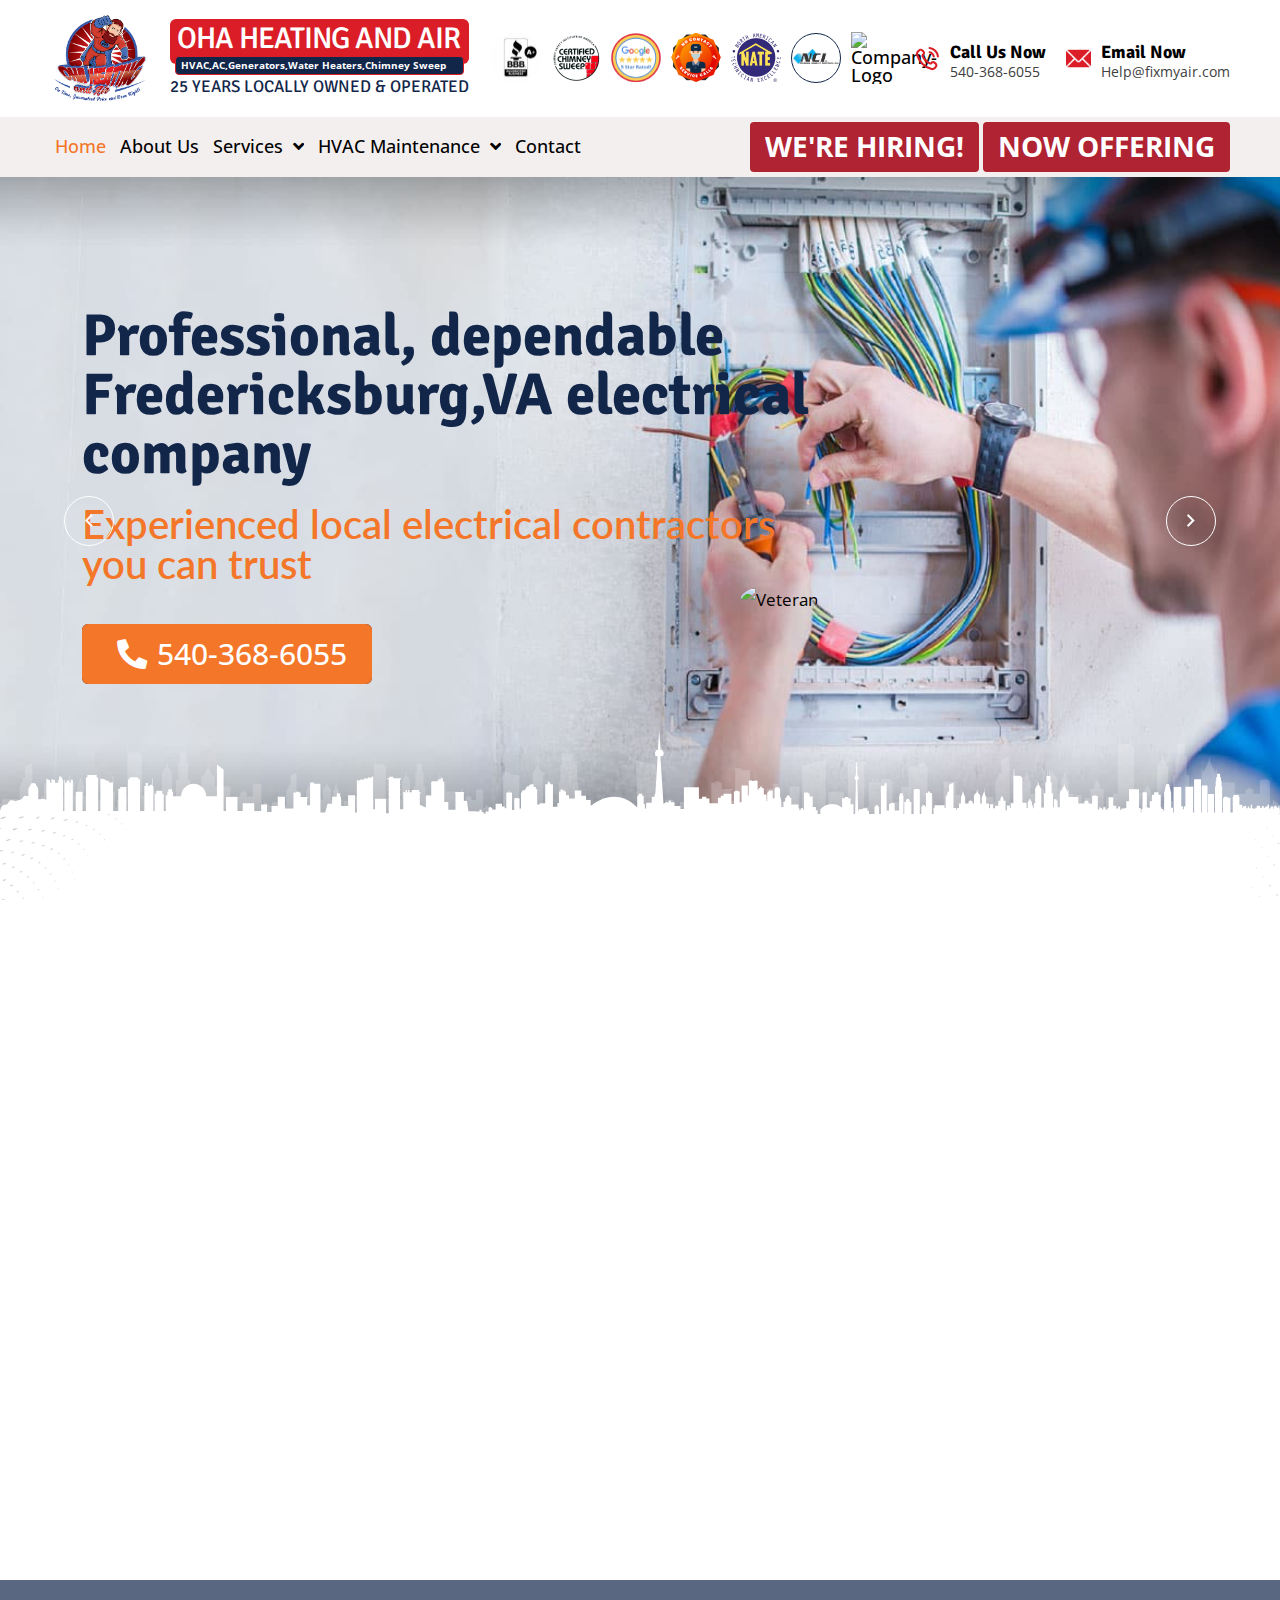
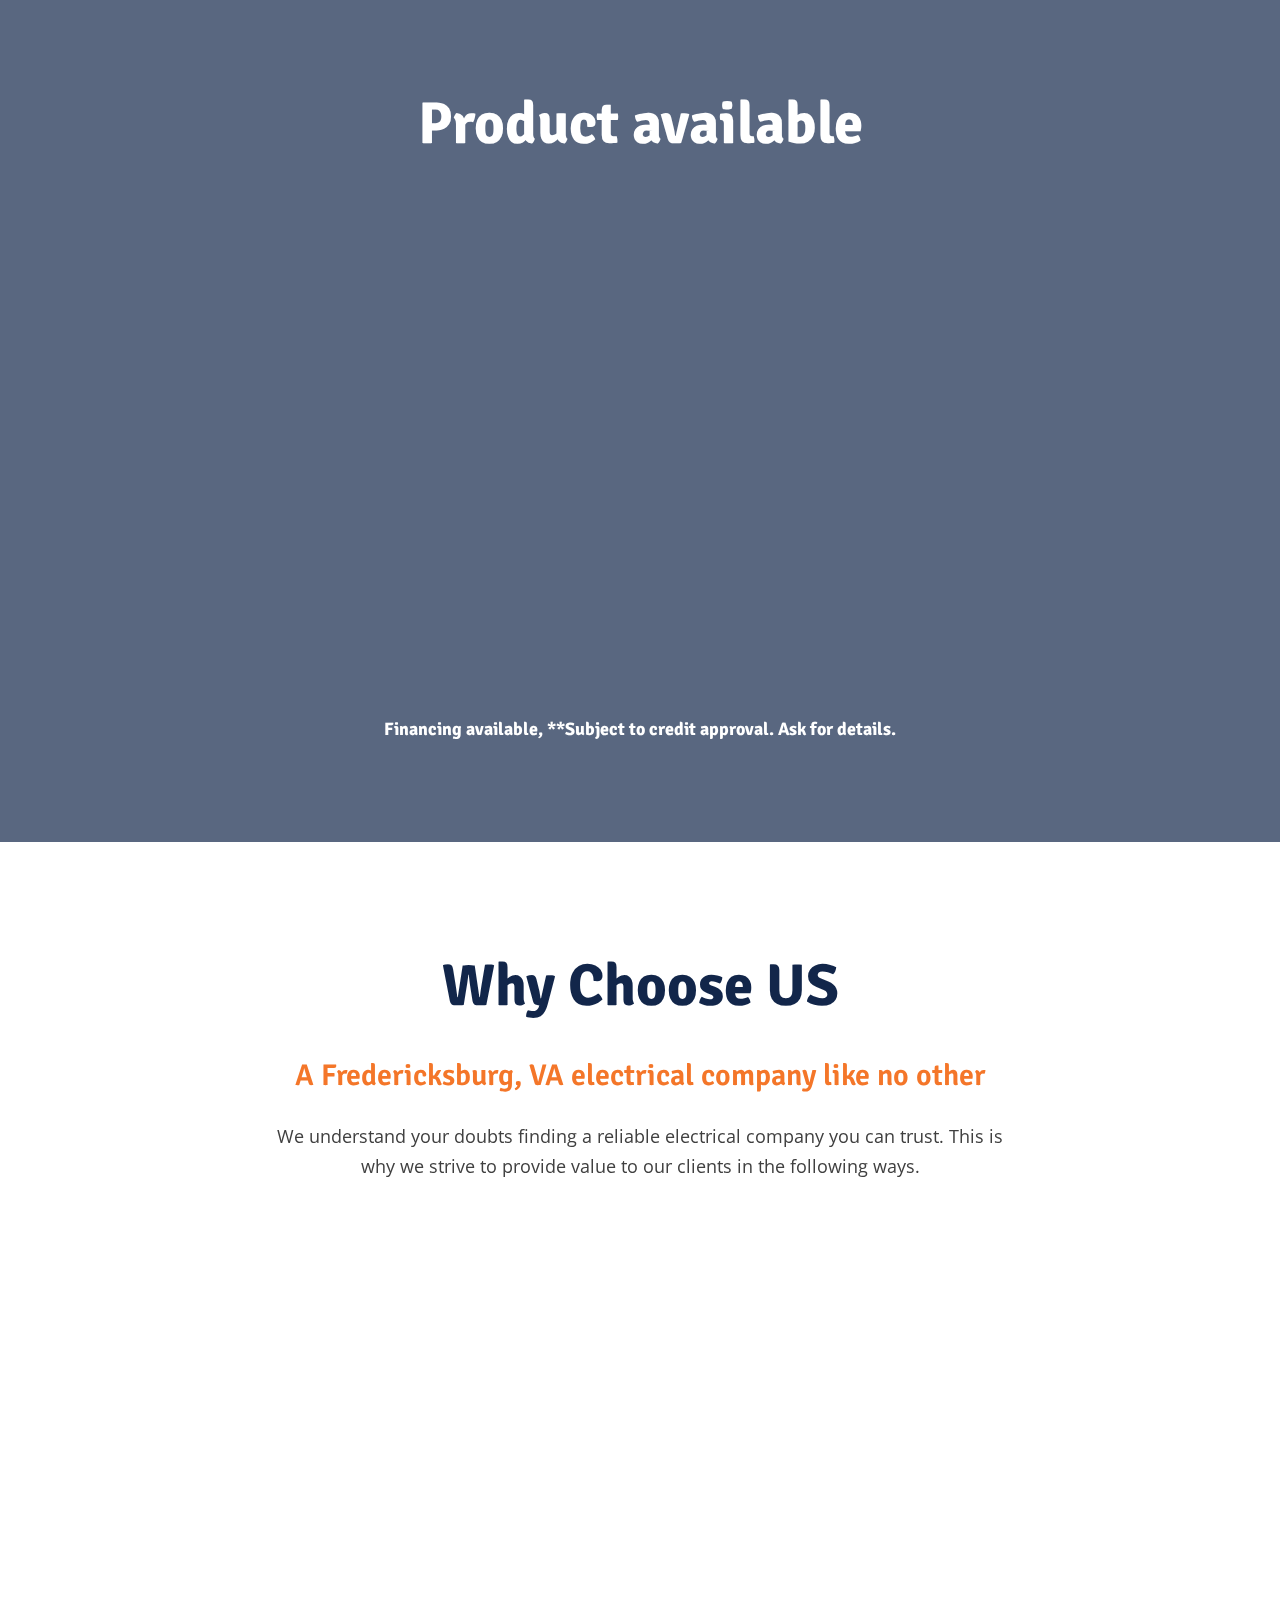
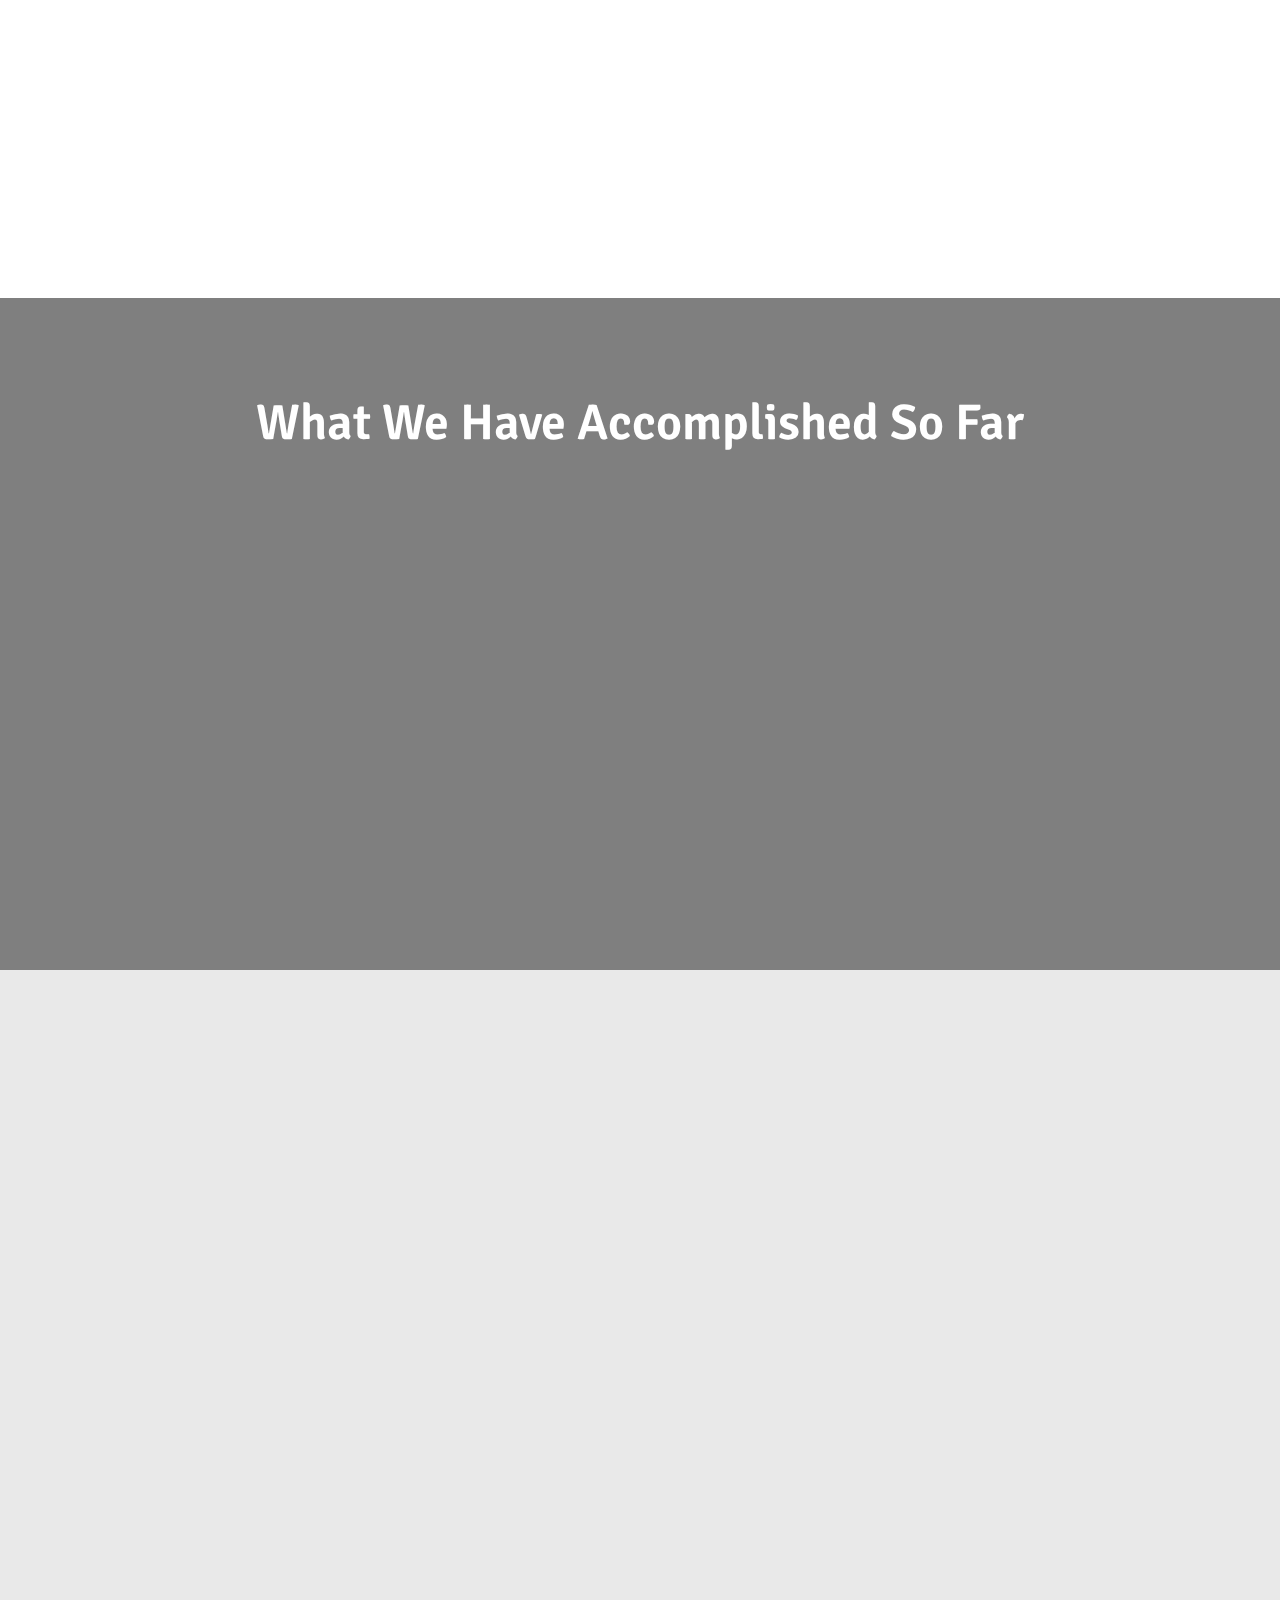
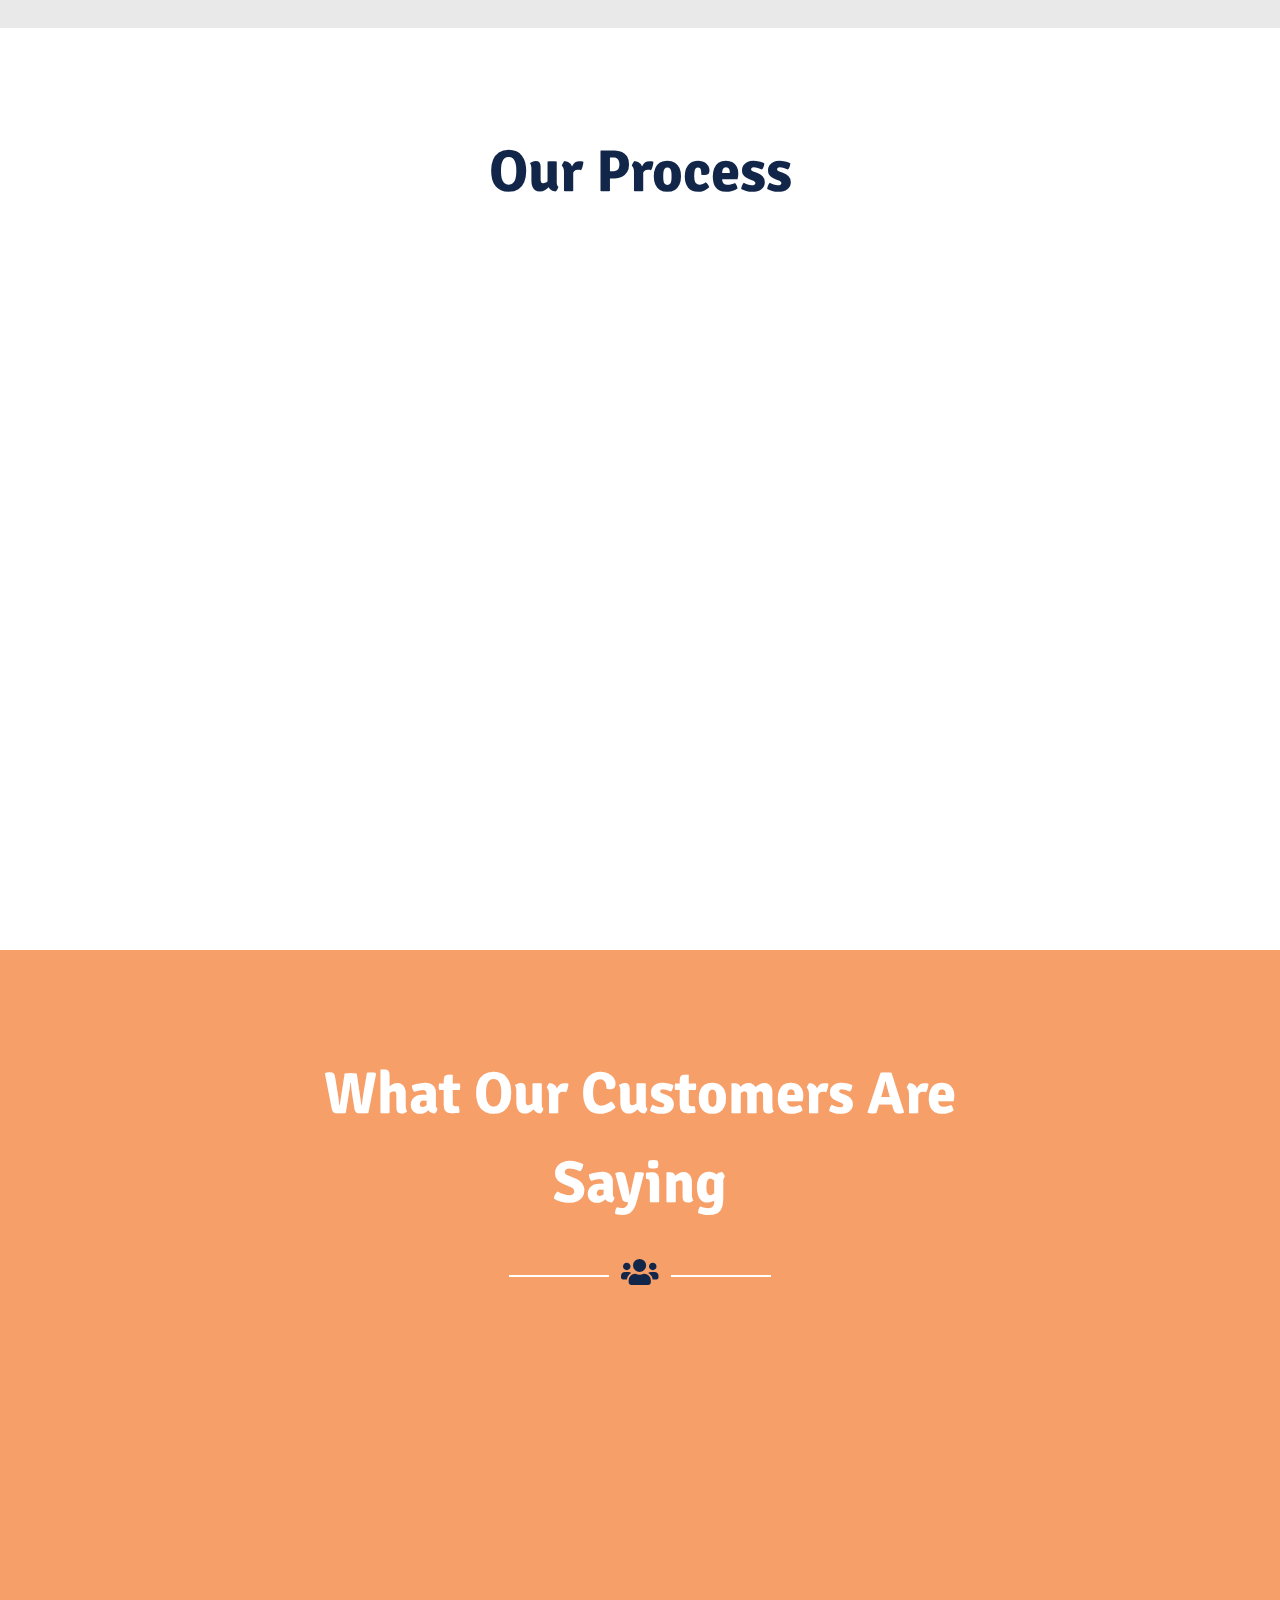
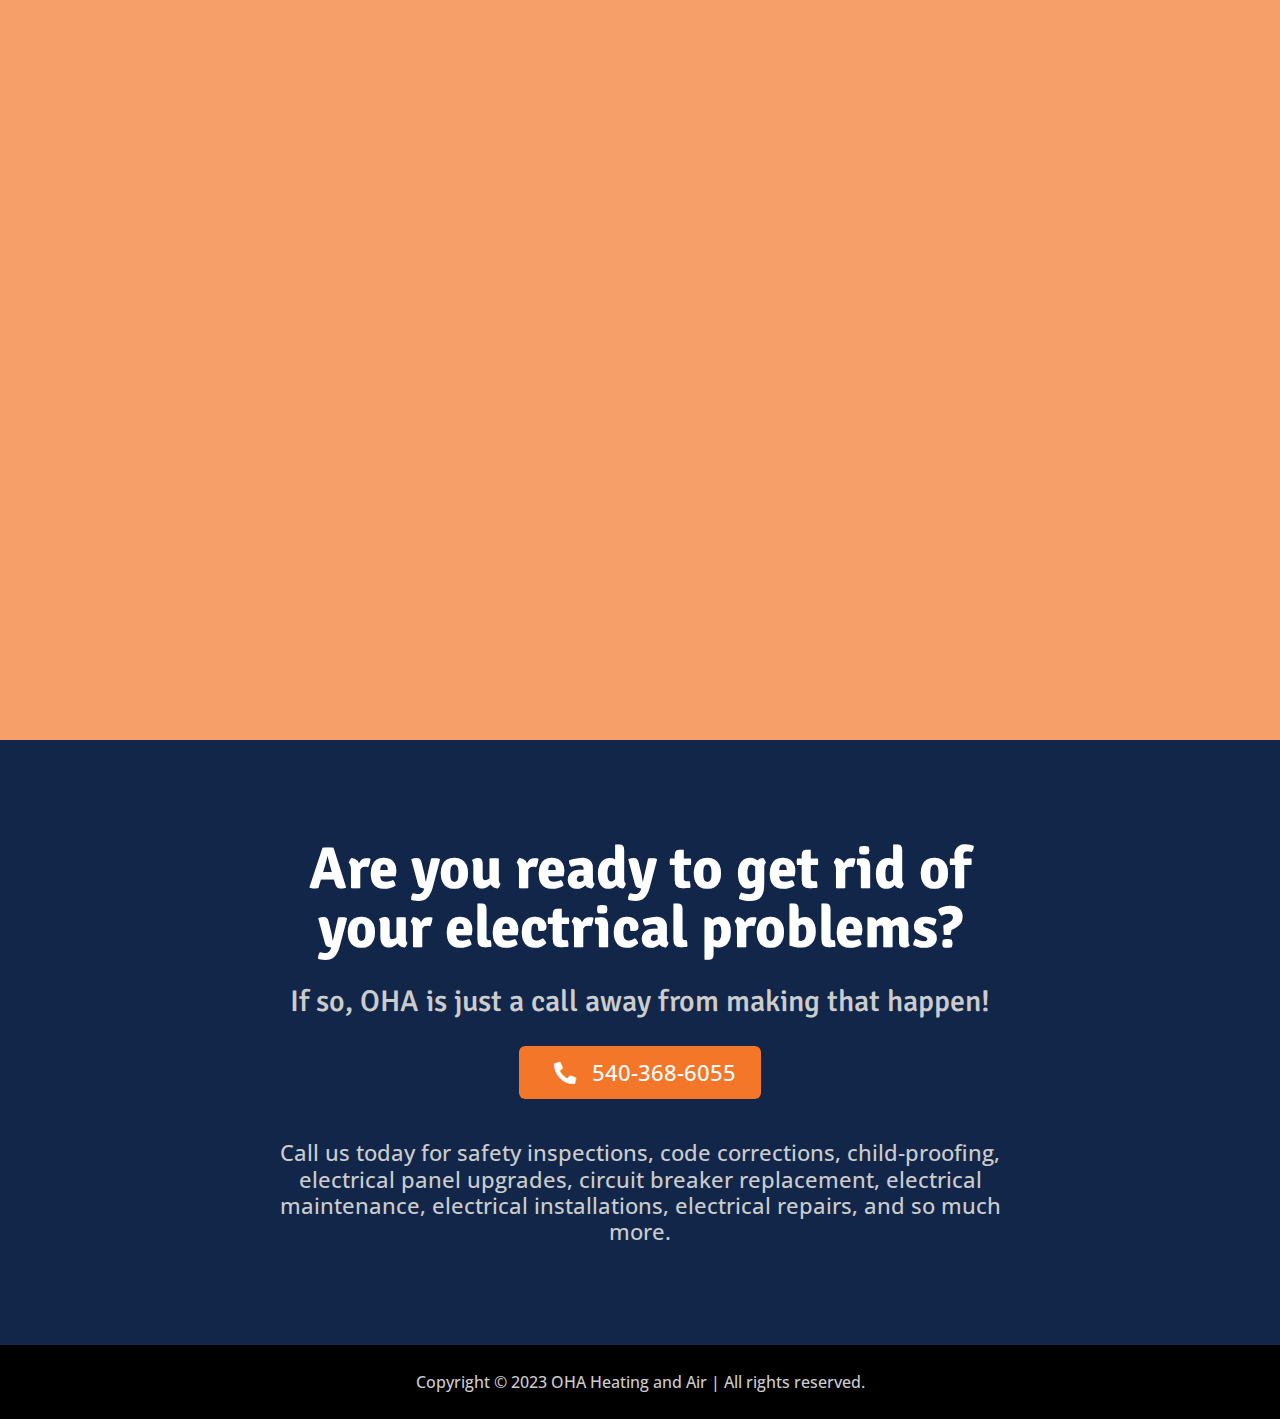
==== commit 7ab08ebc: "first commit" ====
--- a/index-2.html
+++ b/index-2.html
@@ -74,7 +74,7 @@
                         <li><a href="#"><img src="./assets/img/com_logo_03.png" alt="company-logo"></a></li>
                         <li><a href="#"><img src="./assets/img/com_logo_04.png" alt="company-logo"></a></li>
                         <li><a href="#"><img src="./assets/img/com_logo_05.png" alt="company-logo"></a></li>
-                        <li><a href="#"><img src="./assets/img/com_logo_06.png" alt="company-logo"></a></li>
+                        <li><a href="#" class="rounded"><img src="./assets/img/com_logo_06.png" alt="company-logo"></a></li>
                         <li><a href="#"><img src="https://fixmyair.com/wp-content/uploads/2021/10/vetern.jpg" alt="company-logo"></a></li>
                     </ul>
                 </div>
@@ -139,7 +139,7 @@
             </div>
         </div>
         <div class="menu_bar">
-            <div class="main_content_nav">
+            <div class="main_content_nav d-block d-lg-flex align-items-center justify-content-between ">
                 <div class="main-menu d-none d-md-block">
                     <ul>
                         <li class="active"><a href="index.html">Home</a></li>
@@ -164,6 +164,18 @@
                         </li>
                         
                         <li><a href="contact.html">Contact</a></li>
+                    </ul>
+                </div>
+
+                <div class="offering d-none d-md-block">
+                    <ul>
+                        <li><a href="#">WE'RE HIRING!</a>
+                            <ul>
+                                <li><a href="#">plumbing</a></li>
+                                <li><a href="#">plumbing</a></li>
+                            </ul>
+                        </li>
+                        <li><a href="#">NOW OFFERING</a></li>
                     </ul>
                 </div>
 
--- a/assets/css/style.css
+++ b/assets/css/style.css
@@ -997,6 +997,79 @@
     background: #fff;
   }
 }
+@media (max-width: 1080px) {
+  header .menu_bar .offering {
+    display: none !important;
+  }
+}
+header .menu_bar .offering ul {
+  line-height: 1;
+}
+@media (max-width: 1080px) {
+  header .menu_bar .offering ul li > a {
+    font-size: 20px !important;
+  }
+}
+header .menu_bar .offering ul > li {
+  display: inline-block;
+  line-height: 1;
+  padding: 5px 15px;
+  position: relative;
+  border-radius: 4px;
+  background-color: #B02332;
+}
+header .menu_bar .offering ul > li > a {
+  padding: 5px 0px;
+  position: relative;
+  display: inline-block;
+  font-weight: bold;
+  font-size: 28px;
+  text-transform: capitalize;
+  line-height: 1;
+  overflow: hidden;
+  color: #FFF;
+}
+header .menu_bar .offering ul > li > ul {
+  position: absolute;
+  top: 100%;
+  width: 300px;
+  background-color: #f3efef;
+  left: 0;
+  z-index: 999;
+  -webkit-box-shadow: 0 13px 35px -12px rgba(35, 35, 35, 0.15);
+          box-shadow: 0 13px 35px -12px rgba(35, 35, 35, 0.15);
+  visibility: hidden;
+  opacity: 0;
+  -webkit-transform: translateY(40px);
+          transform: translateY(40px);
+  -webkit-transition: all 0.5s ease-in-out;
+  transition: all 0.5s ease-in-out;
+  padding: 10px 0px;
+}
+header .menu_bar .offering ul > li > ul li {
+  background-color: transparent !important;
+  display: block;
+}
+header .menu_bar .offering ul > li > ul li a {
+  display: block;
+  color: #f47629;
+  text-transform: capitalize !important;
+  padding: 10px 20px;
+  line-height: 1.2;
+}
+header .menu_bar .offering ul > li > ul ul {
+  left: 100%;
+  top: 0;
+}
+header .menu_bar .offering ul > li:hover > a {
+  color: #f47629;
+}
+header .menu_bar .offering ul > li:hover > ul {
+  opacity: 1;
+  visibility: visible;
+  -webkit-transform: translateY(5px);
+          transform: translateY(5px);
+}
 @media (max-width: 767px) {
   header .container-fluid {
     background: #f3efef;
@@ -1118,6 +1191,13 @@
   margin: auto;
   width: 60px;
   height: auto;
+}
+header .main-menu.main-menu-1 ul li a.rounded {
+  border: 1px solid #12264a;
+  height: 50px;
+  padding: 1px;
+  border-radius: 500px !important;
+  line-height: 40px;
 }
 header .main-menu.main-menu-1 ul li a img {
   -o-object-fit: cover;
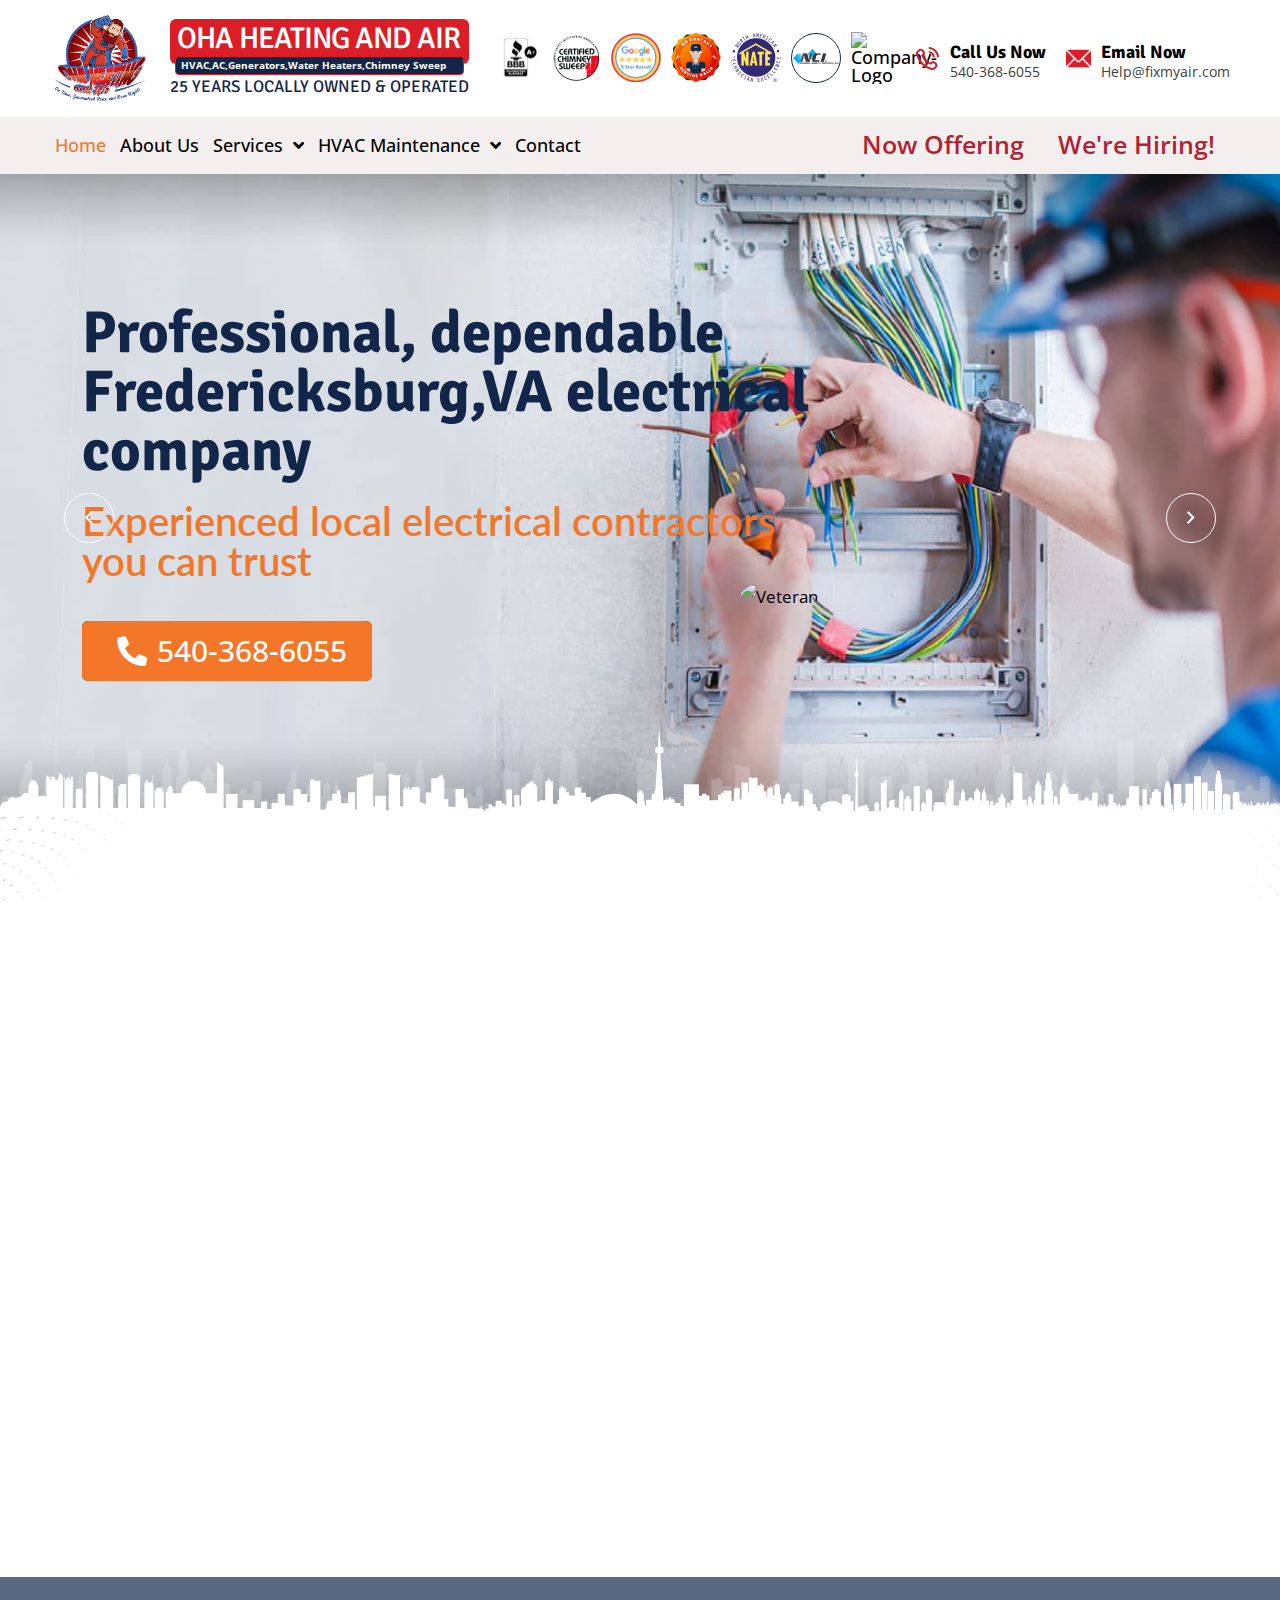
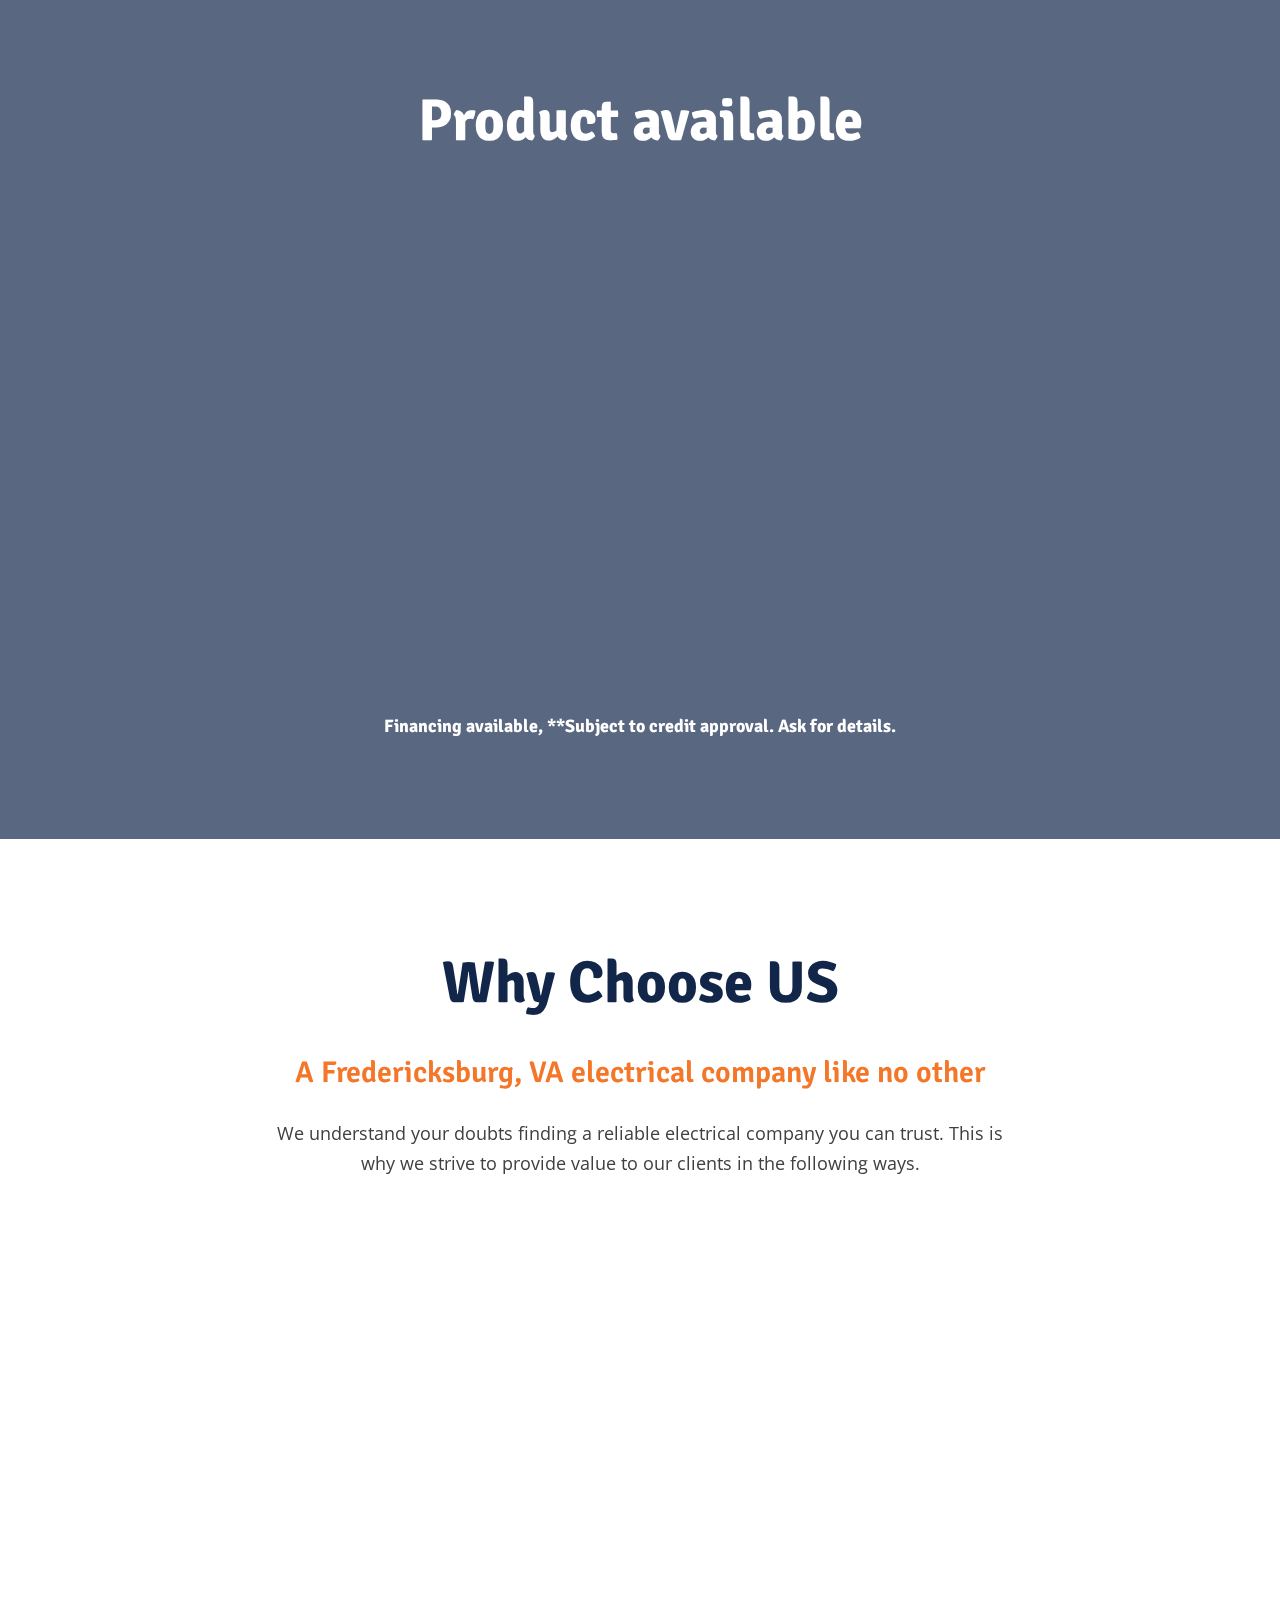
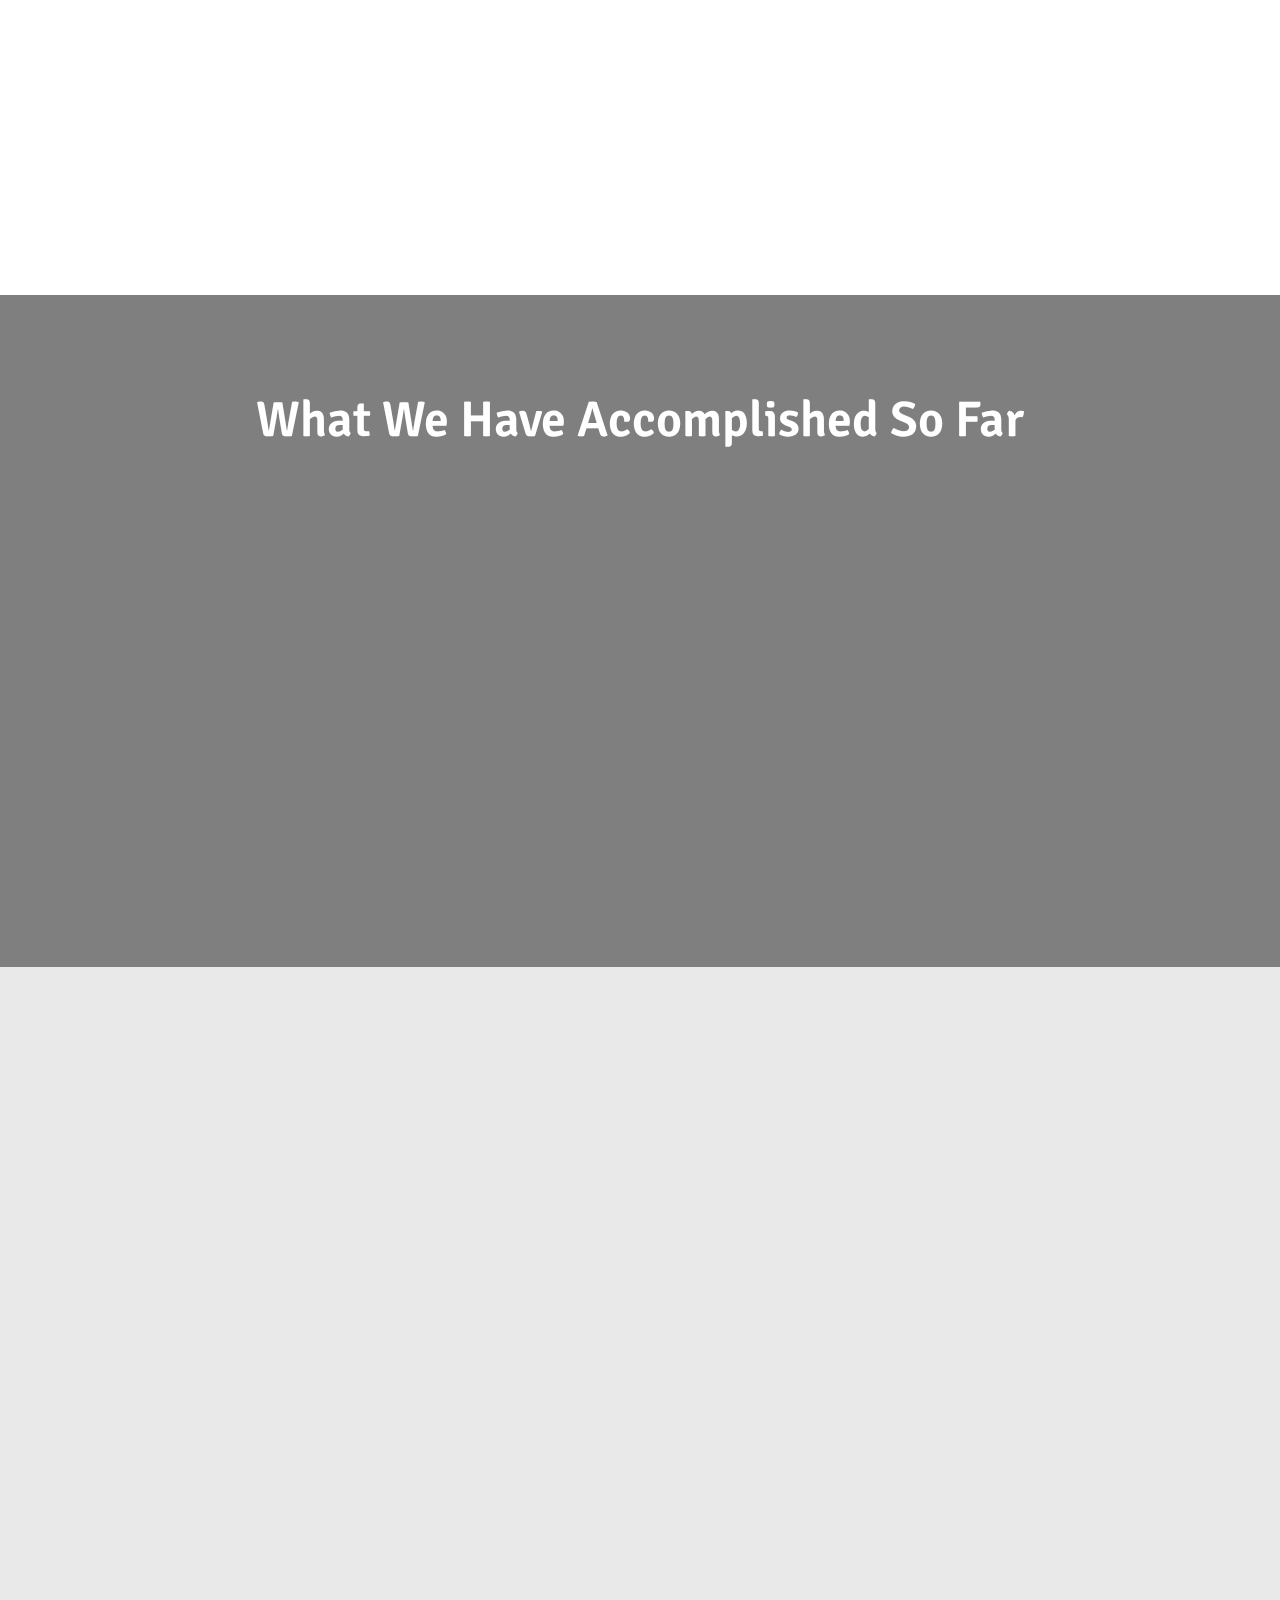
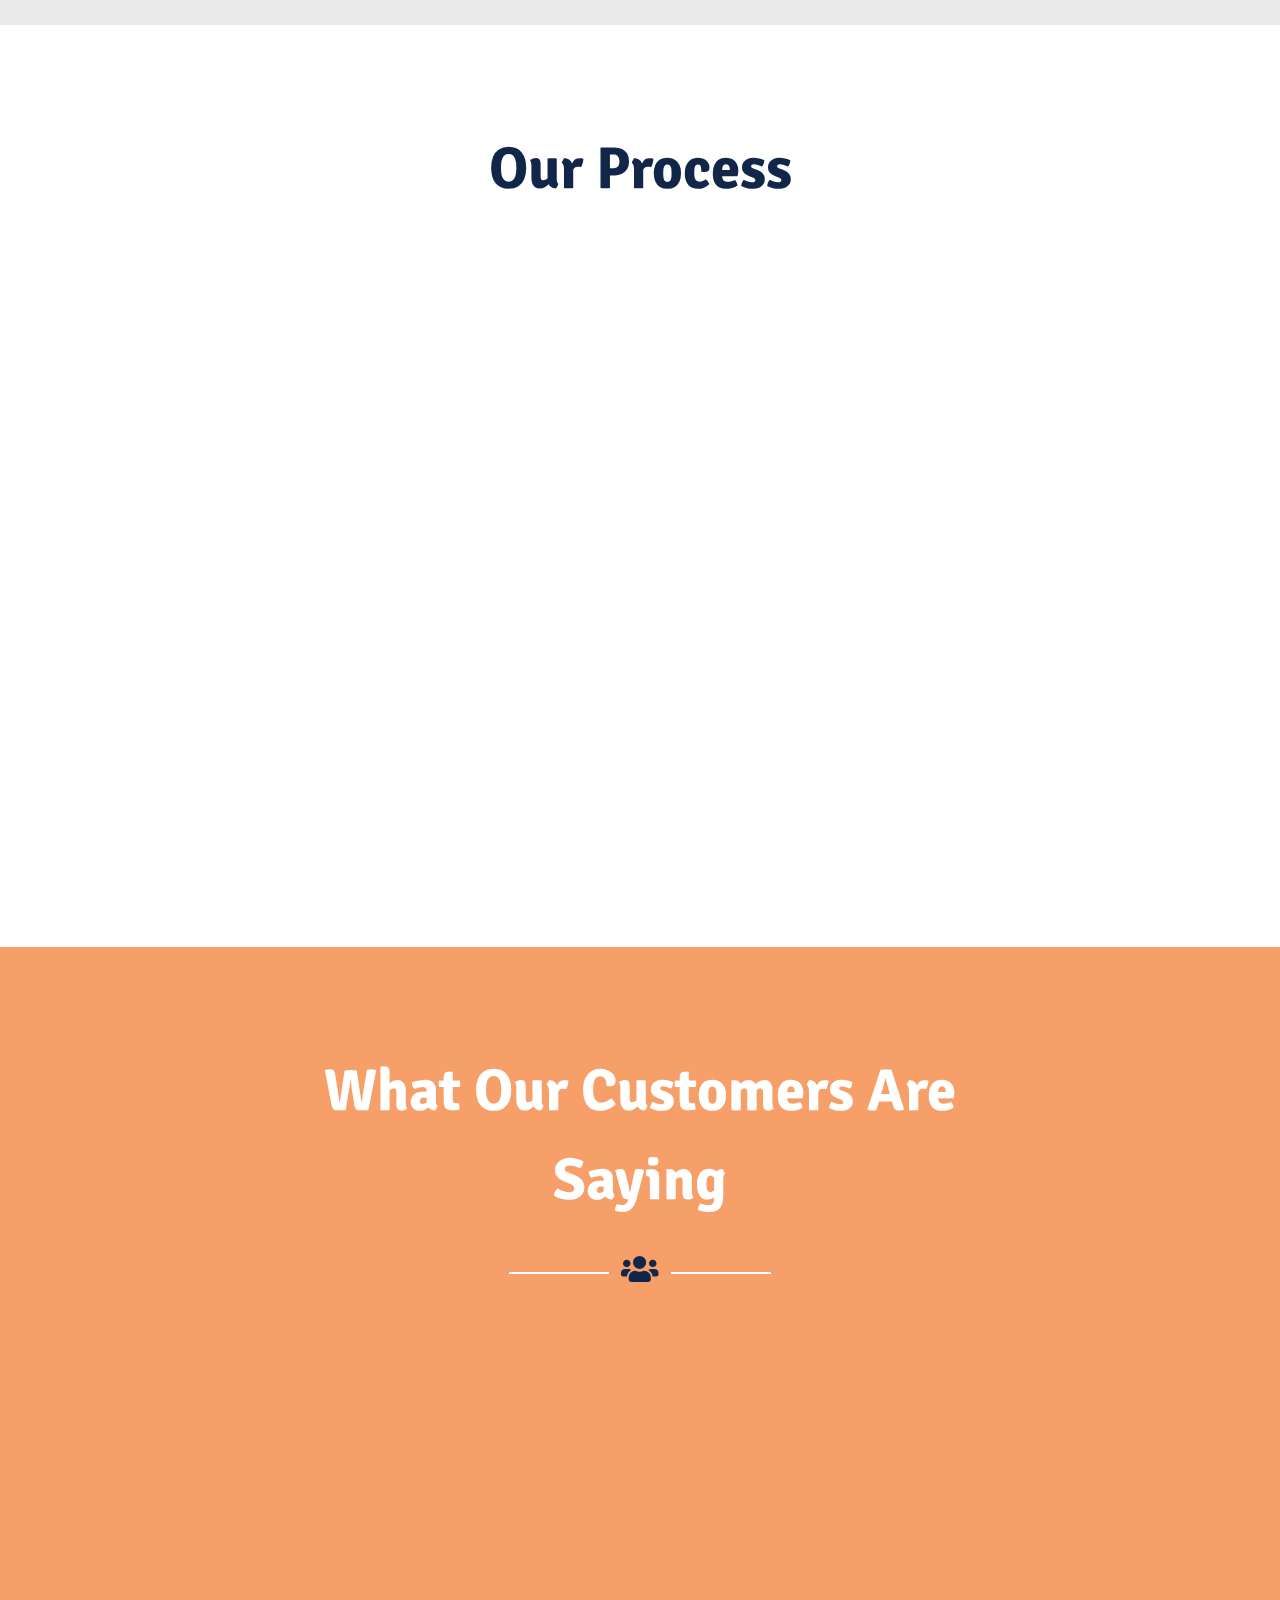
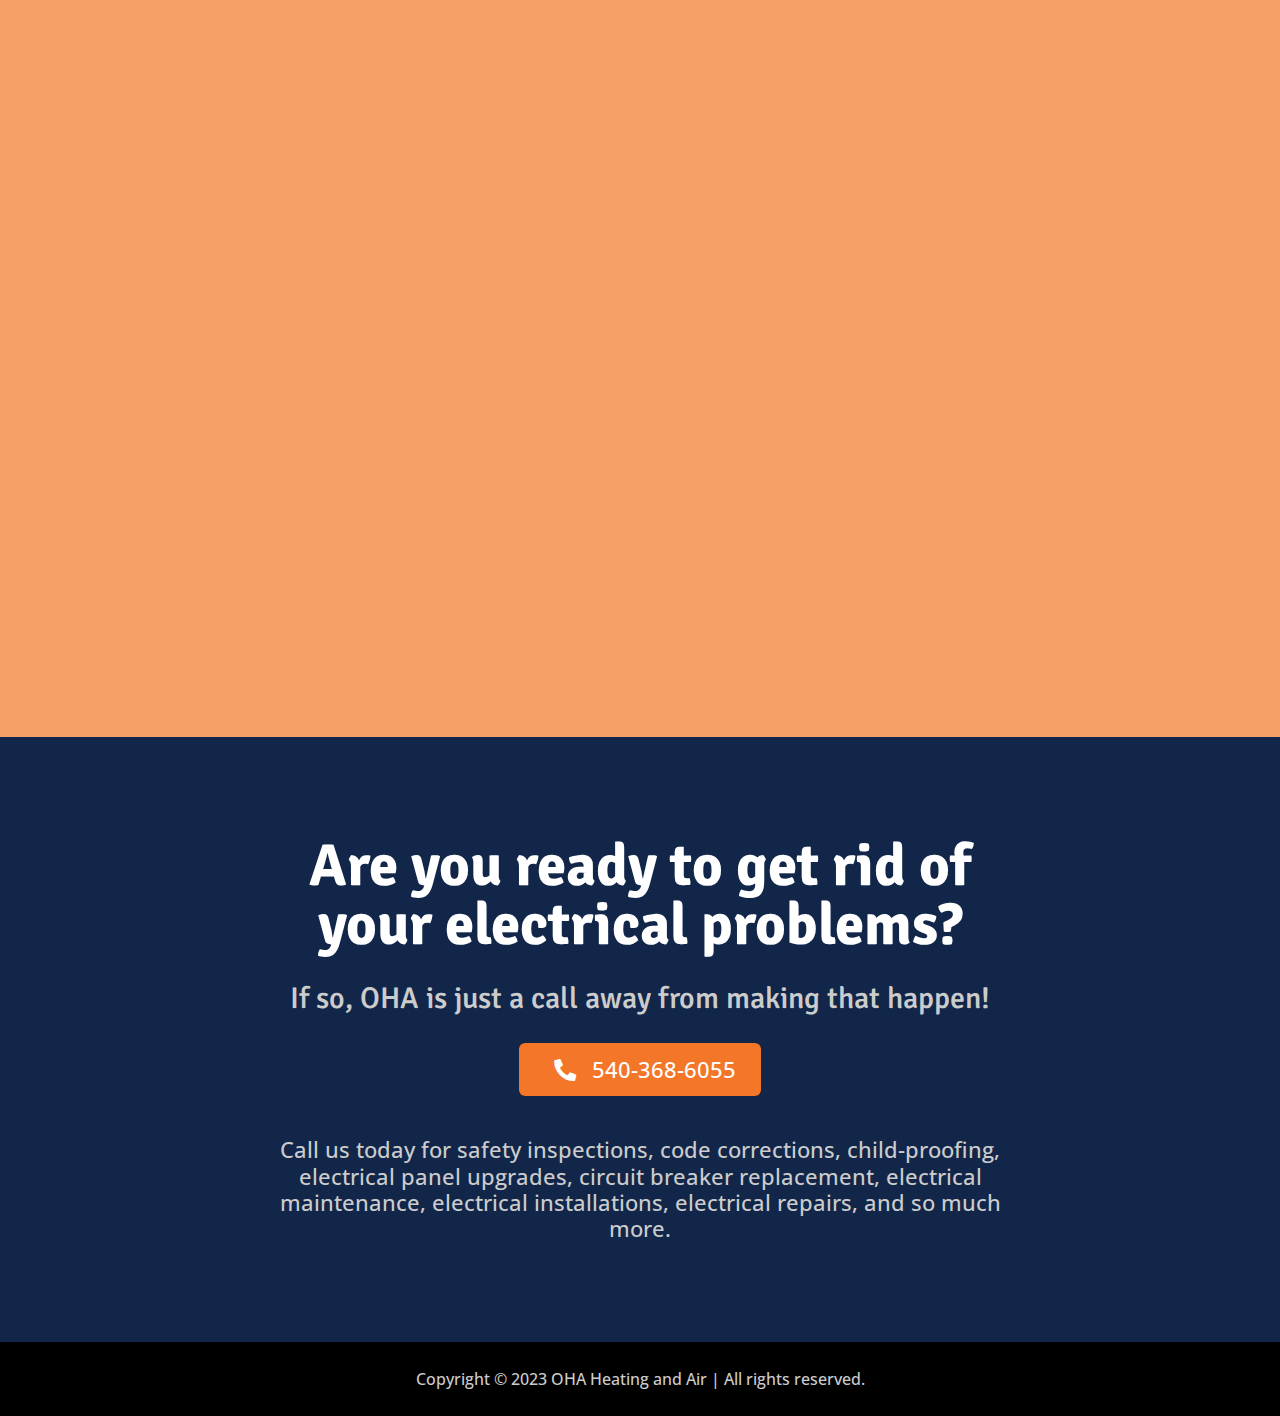
==== commit bf7fa5cd: "first commit" ====
--- a/index-2.html
+++ b/index-2.html
@@ -169,13 +169,13 @@
 
                 <div class="offering d-none d-md-block">
                     <ul>
-                        <li><a href="#">WE'RE HIRING!</a>
+                        <li><a href="#">now offering</a>
                             <ul>
                                 <li><a href="#">plumbing</a></li>
                                 <li><a href="#">plumbing</a></li>
                             </ul>
                         </li>
-                        <li><a href="#">NOW OFFERING</a></li>
+                        <li><a href="#">we're hiring!</a></li>
                     </ul>
                 </div>
 
--- a/assets/css/style.css
+++ b/assets/css/style.css
@@ -1015,24 +1015,22 @@
   line-height: 1;
   padding: 5px 15px;
   position: relative;
-  border-radius: 4px;
-  background-color: #B02332;
 }
 header .menu_bar .offering ul > li > a {
   padding: 5px 0px;
   position: relative;
   display: inline-block;
-  font-weight: bold;
-  font-size: 28px;
-  text-transform: capitalize;
+  font-weight: 600;
+  font-size: 25px;
+  text-transform: capitalize !important;
   line-height: 1;
   overflow: hidden;
-  color: #FFF;
+  color: #B02332;
 }
 header .menu_bar .offering ul > li > ul {
   position: absolute;
   top: 100%;
-  width: 300px;
+  width: 250px;
   background-color: #f3efef;
   left: 0;
   z-index: 999;
@@ -1052,7 +1050,7 @@
 }
 header .menu_bar .offering ul > li > ul li a {
   display: block;
-  color: #f47629;
+  color: #B02332;
   text-transform: capitalize !important;
   padding: 10px 20px;
   line-height: 1.2;
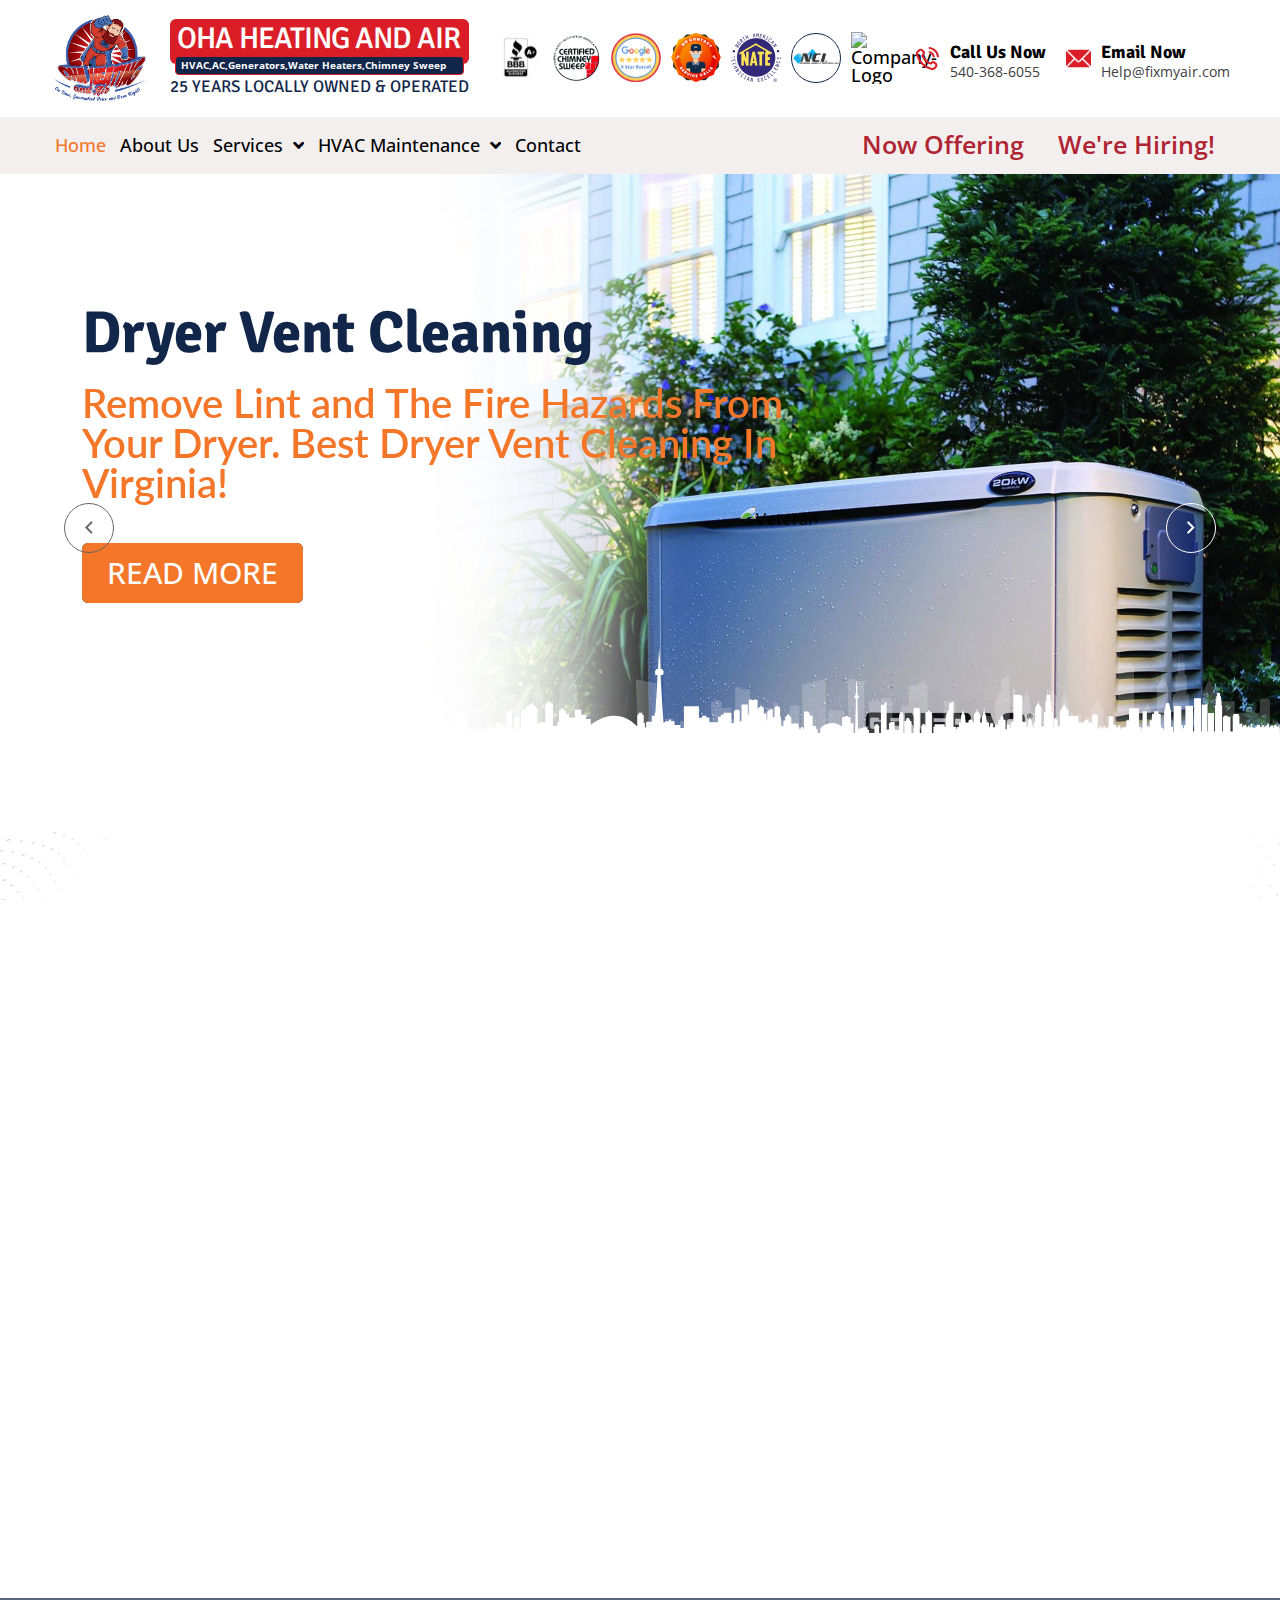
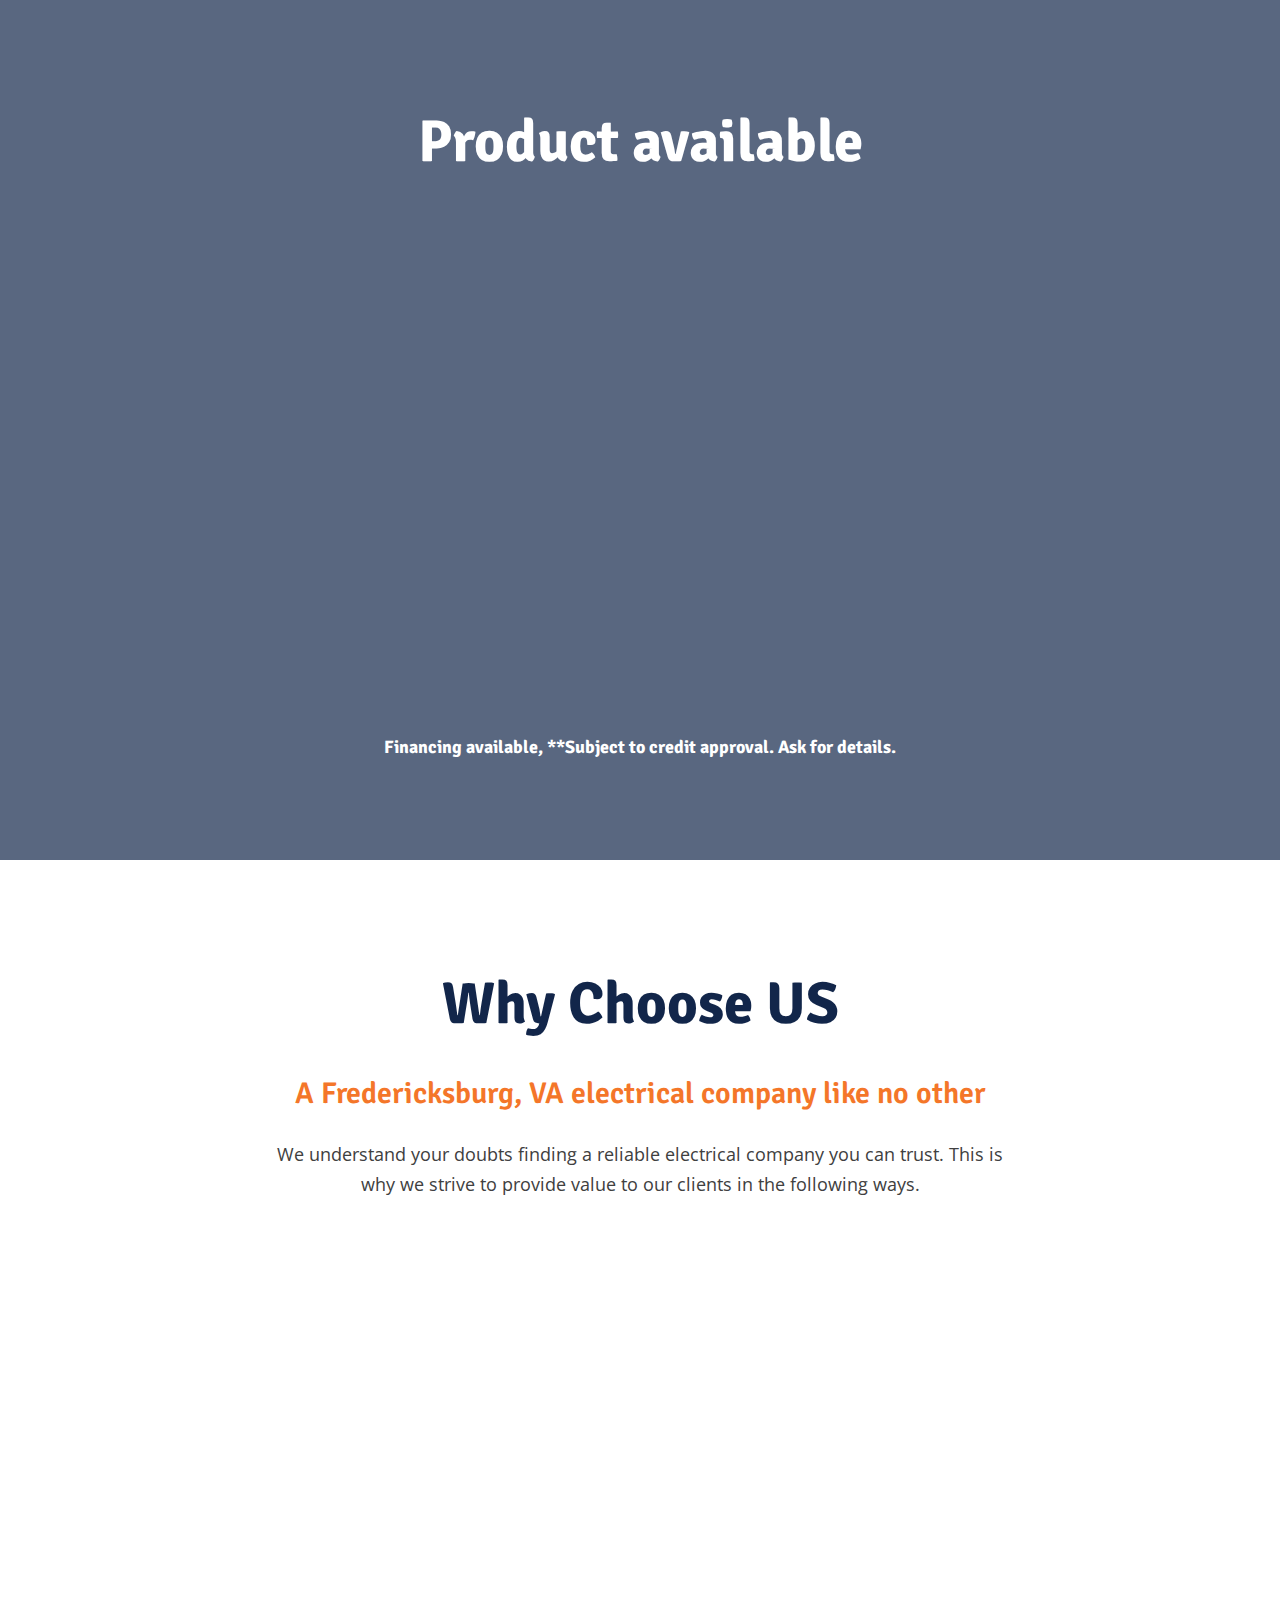
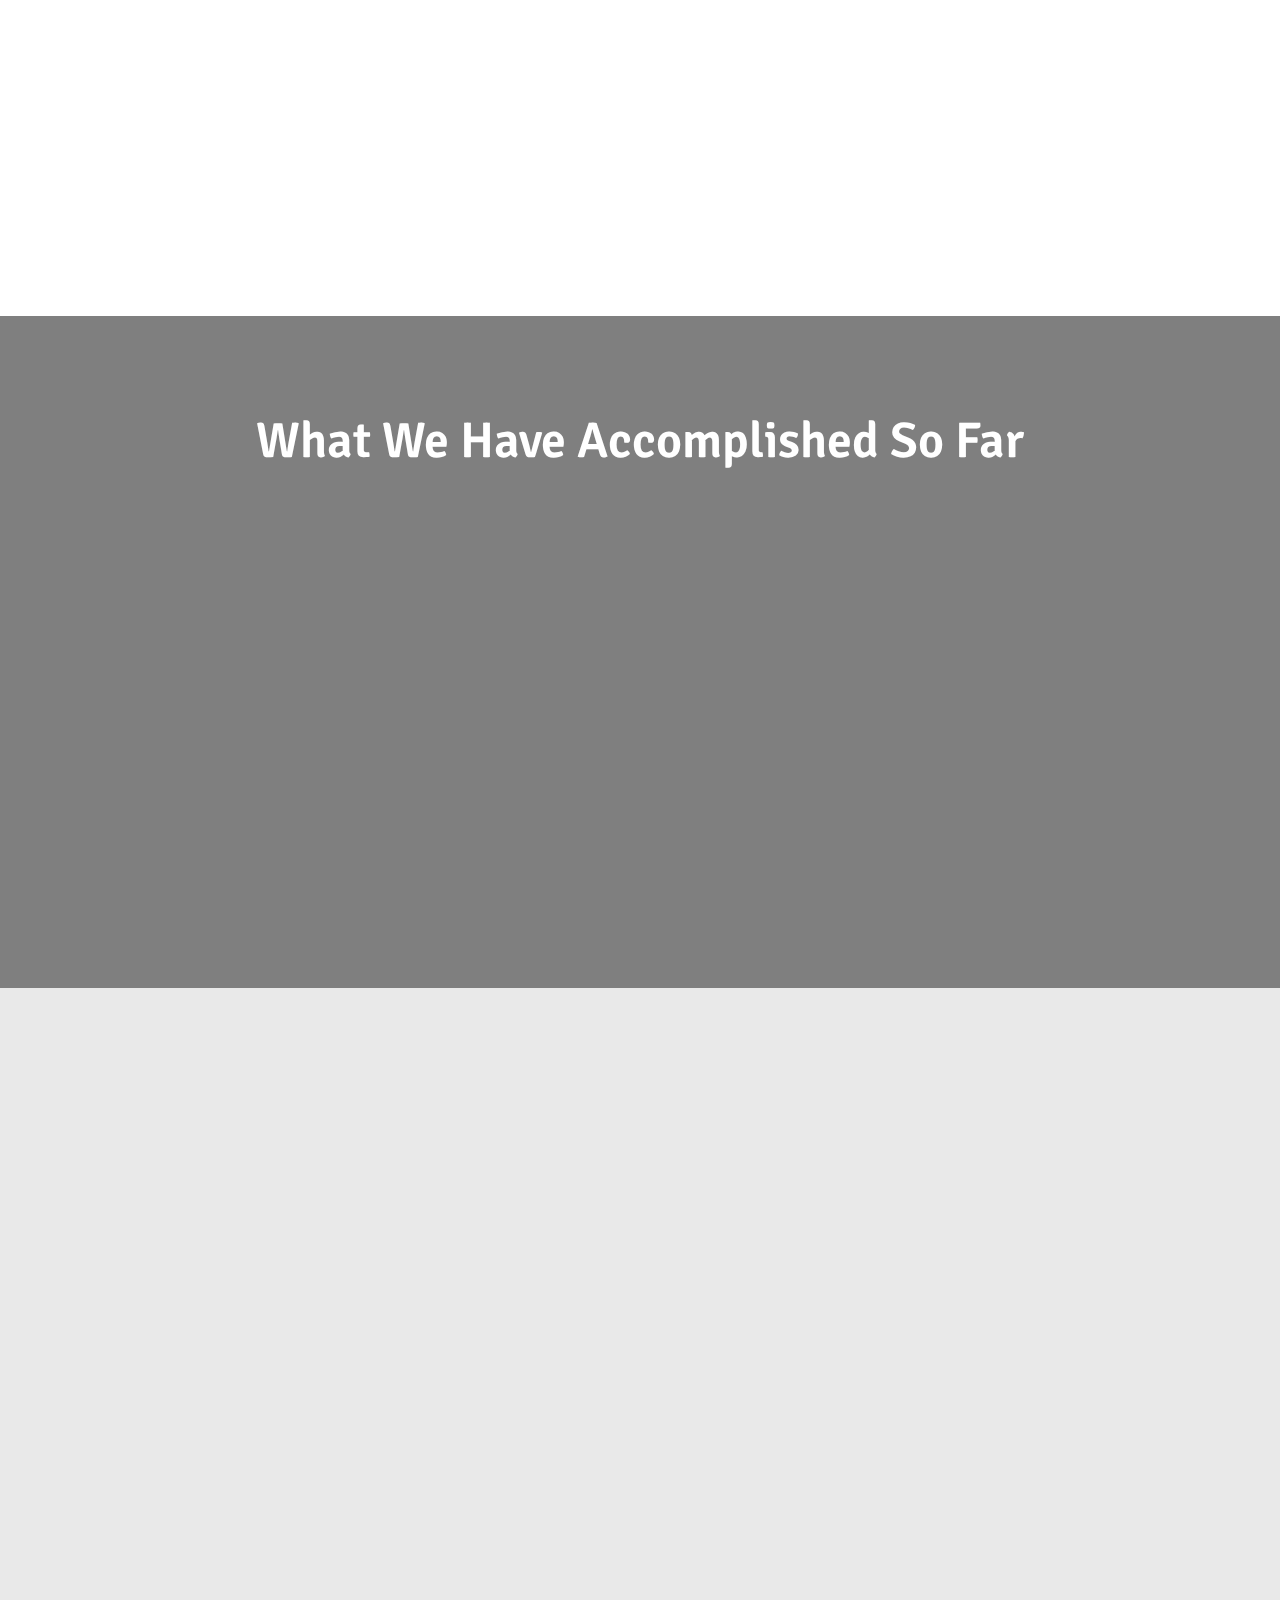
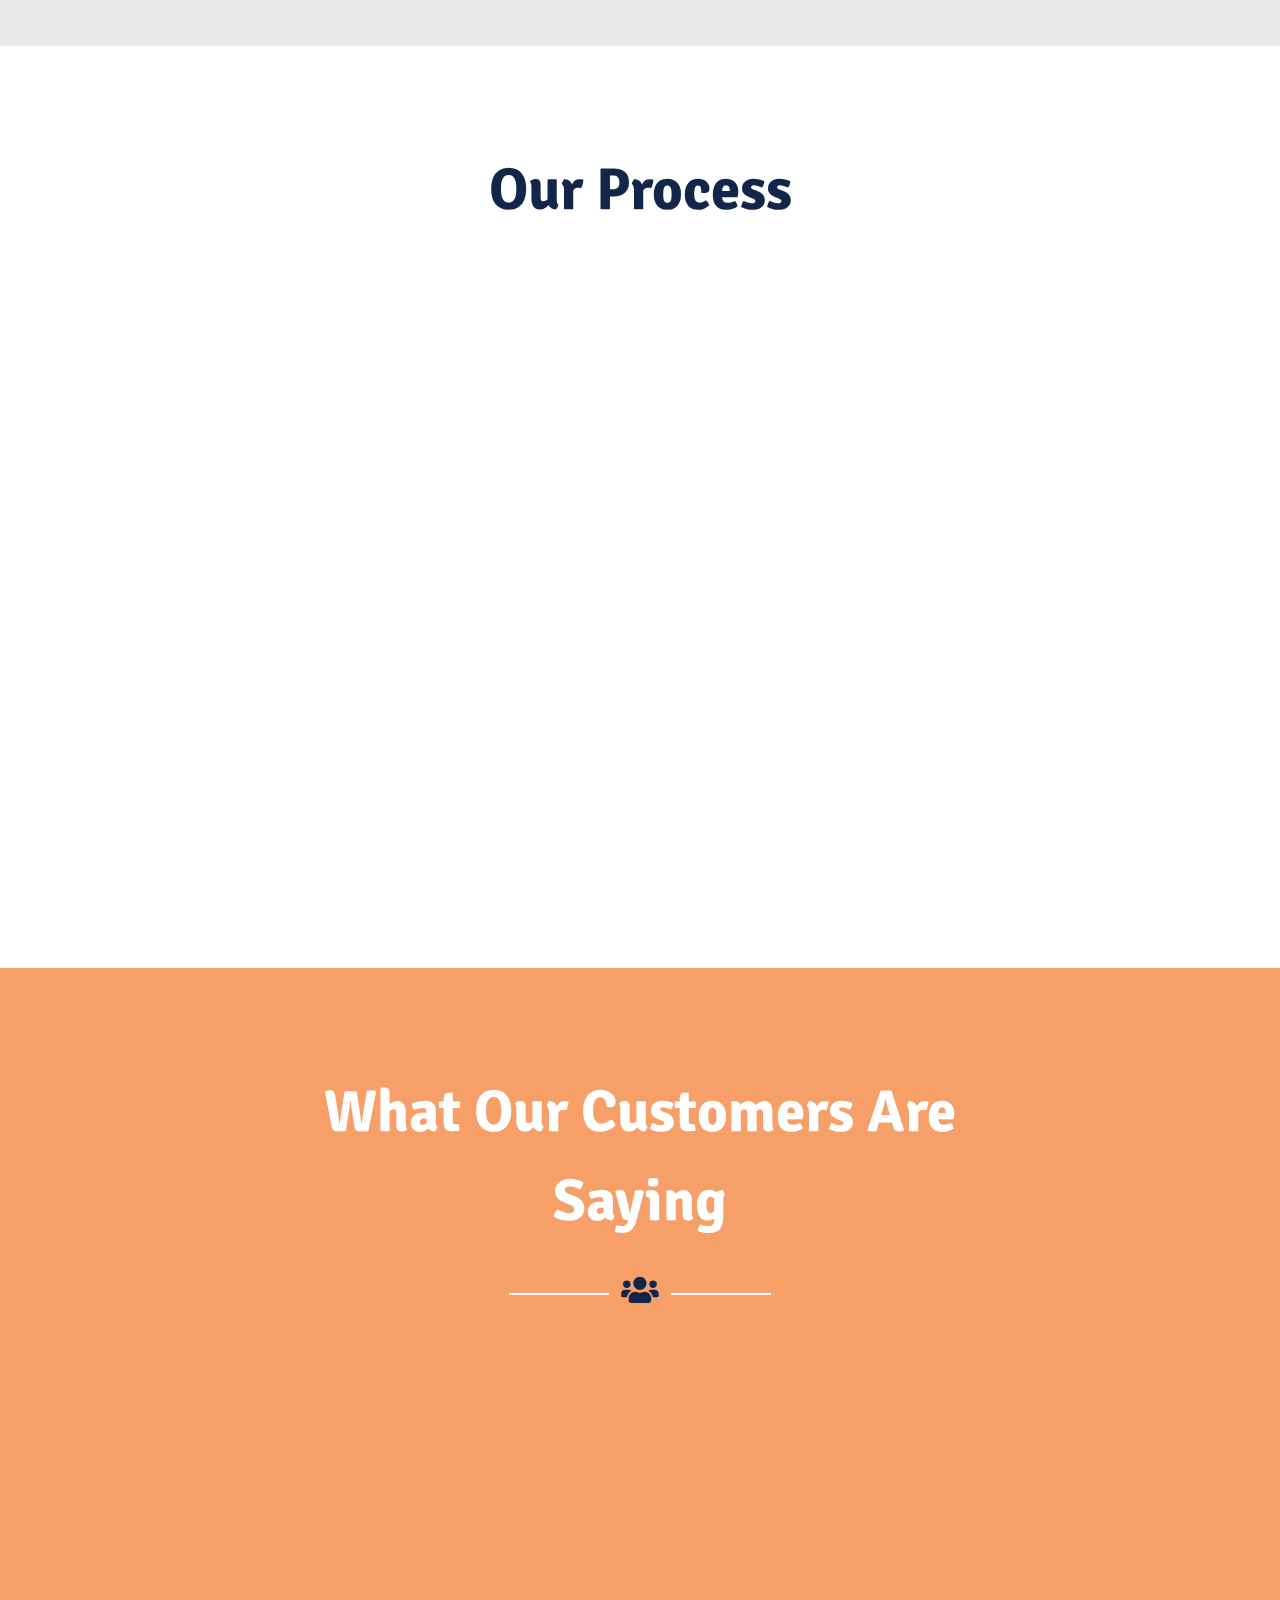
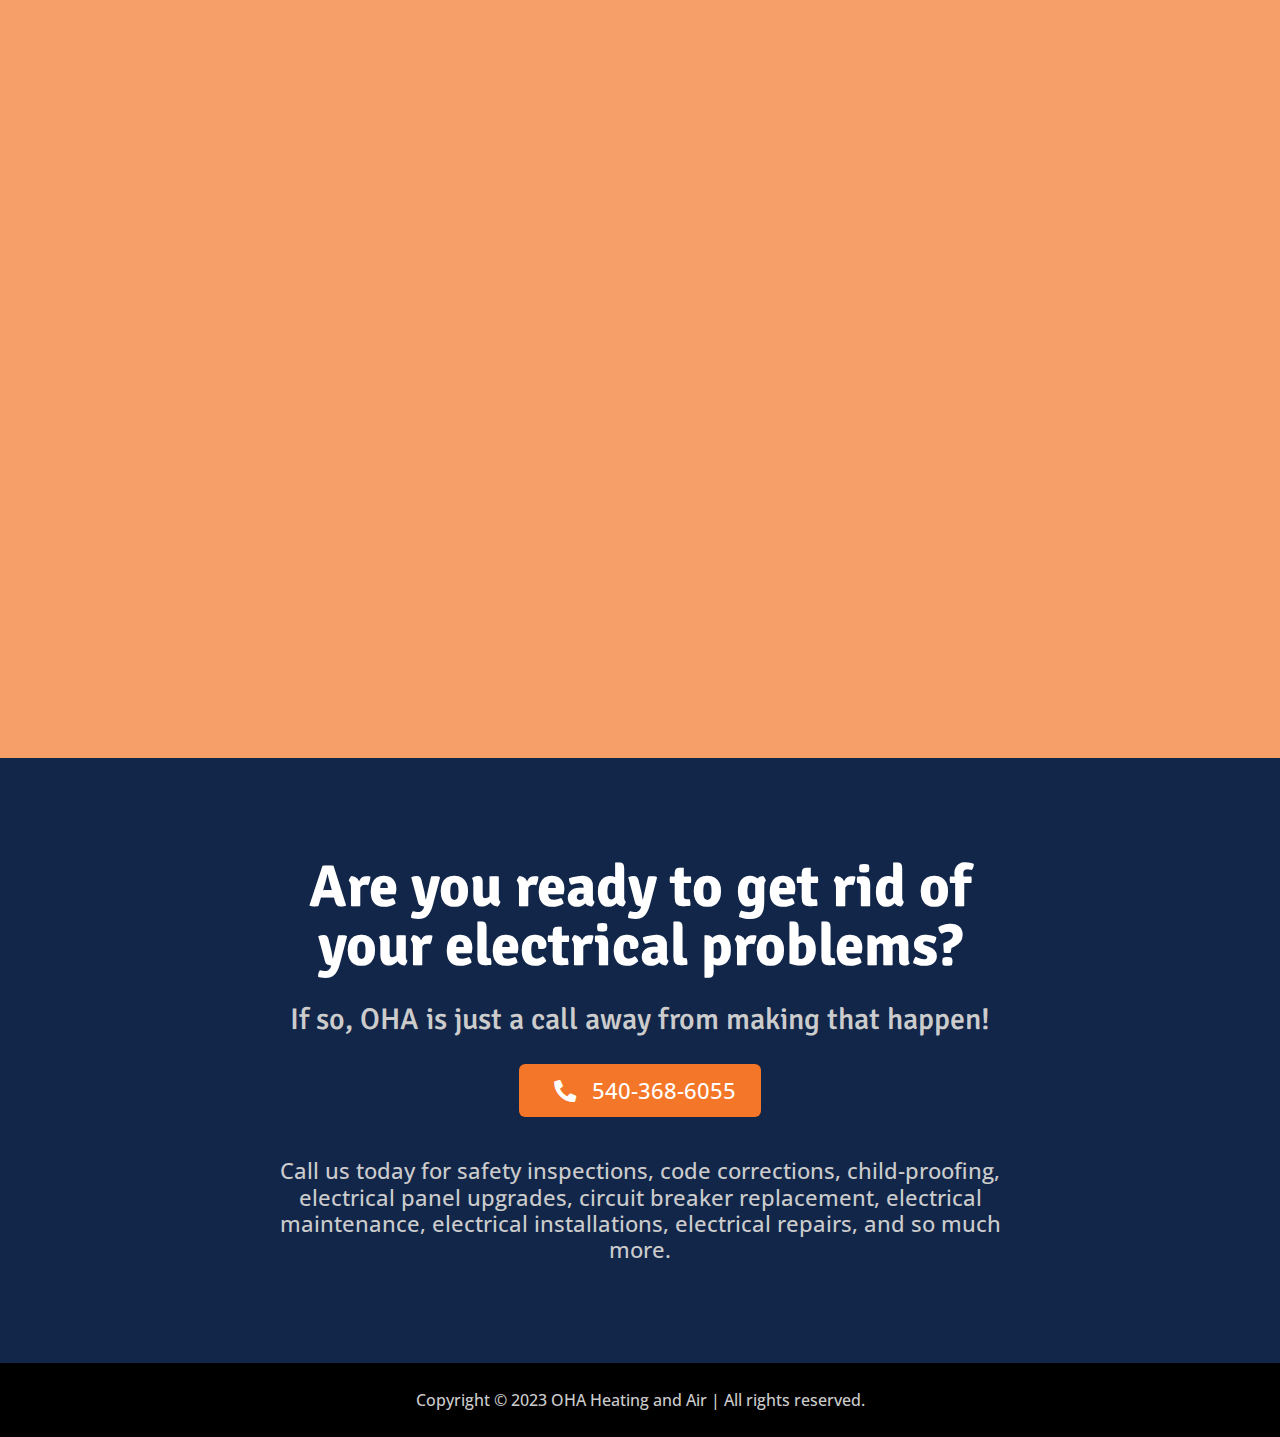
==== commit 96b24462: "first commit" ====
--- a/index-2.html
+++ b/index-2.html
@@ -209,14 +209,15 @@
     <!-- banner section start -->
     <section class="hero_wrapper">
         <div class="hero-slider owl-carousel">
-            <div class="hero-items bg-center bg-cover" style="background-image: url(./assets/img/home/hero-bg.jpg);">
+            <div class="hero-items" style="background-image: url(./assets/img/home/bg.jpg);">
                 <div class="container">
                     <div class="row">
                         <div class="col-12 col-lg-8 col-md-12">
                             <div class="banner_title" data-wow-duration="2s">
-                                <h1>Professional, dependable Fredericksburg,VA electrical company</h1>
-                                <h2>Experienced local electrical contractors you can trust</h2>
-                                <a class="theme-btn" href="tel:540-368-6055"><i class="fas fa-phone"></i>540-368-6055</a>
+                                <h1>Dryer Vent Cleaning</h1>
+                                <h2>Remove Lint and The Fire Hazards From Your Dryer.
+                                    Best Dryer Vent Cleaning In Virginia!</h2>
+                                <a class="theme-btn" href="https://fixmyair.com/home-generator/">Read More</a>
                                 <img src="https://fixmyair.com/wp-content/uploads/2021/10/vetern.jpg" alt="Veteran">
                             </div>
                         </div>
@@ -330,14 +331,14 @@
                     </svg>
                 </div>
             </div>
-            <div class="hero-items bg-center bg-cover" style="background-image: url(./assets/img/home/hero-bg.jpg);">
+            <div class="hero-items " style="background-image: url(./assets/img/home/vetclean-1.jpg);">
                 <div class="container">
                     <div class="row">
                         <div class="col-12 col-lg-8 col-md-12">
                             <div class="banner_title" data-wow-duration="2s">
                                 <h1>Professional, dependable Fredericksburg,VA electrical company</h1>
                                 <h2>Experienced local electrical contractors you can trust</h2>
-                                <a class="theme-btn" href="tel:540-368-6055"><i class="fas fa-phone"></i>540-368-6055</a>
+                                <a class="theme-btn" href="https://fixmyair.com/dryer-vent-cleaning/">Read More</a>
                                 <img src="https://fixmyair.com/wp-content/uploads/2021/10/vetern.jpg" alt="Veteran">
                             </div>
                         </div>
@@ -451,14 +452,14 @@
                     </svg>
                 </div>
             </div>
-            <div class="hero-items bg-center bg-cover" style="background-image: url(./assets/img/home/hero-bg.jpg);">
+            <div class="hero-items bg-center bg-cover" style="background-image: url(./assets/img/home/bigbanner.png);">
                 <div class="container">
                     <div class="row">
                         <div class="col-12 col-lg-8 col-md-12">
                             <div class="banner_title" data-wow-duration="2s">
-                                <h1>Professional, dependable Fredericksburg,VA electrical company</h1>
-                                <h2>Experienced local electrical contractors you can trust</h2>
-                                <a class="theme-btn" href="tel:540-368-6055"><i class="fas fa-phone"></i>540-368-6055</a>
+                                <h1>Chimney Sweep & Repair Company in Fredericksburg VA</h1>
+                                <h2>Traditional Chimney Sweeping, Repair And Inspection!</h2>
+                                <a class="theme-btn" href="https://fixmyair.com/chimney-sweep-and-repair/">Read More</a>
                                 <img src="https://fixmyair.com/wp-content/uploads/2021/10/vetern.jpg" alt="Veteran">
                             </div>
                         </div>
@@ -572,6 +573,248 @@
                     </svg>
                 </div>
             </div>
+            <div class="hero-items bg-center bg-cover" style="background-image: url(./assets/img/home/thumbnail_2-4.jpg);">
+                <div class="container">
+                    <div class="row">
+                        <div class="col-12 col-lg-8 col-md-12">
+                            <div class="banner_title" data-wow-duration="2s">
+                                <h1>Commercial Refrigeration Repairs and Services</h1>
+                                <h2>Commercial Freezer, Walk-in Cooler and Ice Machine Repair and Service in Fredericksburg, Stafford, Sportsylvania, King George, Culpeper and Ashland VA.</h2>
+                                <a class="theme-btn" href="https://fixmyair.com/commercial-refrigeration/">Read More</a>
+                                <img src="https://fixmyair.com/wp-content/uploads/2021/10/vetern.jpg" alt="Veteran">
+                            </div>
+                        </div>
+                    </div>
+                </div>
+                <div class="hero-shape">
+                    <svg xmlns="http://www.w3.org/2000/svg" viewBox="0 0 4080 400" preserveAspectRatio="none">
+                    <g>
+                        <path class="elementor-shape-fill ha-shape-divider" opacity="0.2" d="M3218.3,0v14.9V30h5.2v6.7h6.4v2.7h4.4V44h3.2v-4.6h1.7v-2.7V30h7.2v68.6h5v2.7h18.2v-2.7h5V60.8h18.4v10.7
+                            h0.2l10.6,6.2l10.6-6.2V60.8h31.2v32.7h49.4v23.2v19.8l3.8-18.9l1.5,8.2h3.1l1.2,7.8h2.6l0.9,7h1.9l2.5,7h1.6l2.7,20h0l2.7-20h1.6
+                            l2.5-7h1.9l0.9-7h2.6l1.2-7.8h3.1l1.5-8.2l3.8,18.9v-19.8v-75h11.3v33.7h5.8v6.8h13.4v-6.8V75V41.7h4.1v71.5h7.1V168h5.6v32.5h5.6
+                            v25.8c0,0.4,0.3,0.7,0.7,0.7s0.7-0.3,0.7-0.7v-25.8h6.3v25.8c0,0.4,0.3,0.7,0.7,0.7s0.7-0.3,0.7-0.7v-25.8h5.6V168h5.6v-54.8h7.1
+                            V41h13.4v97h3.7v6.1h2.3v4.2h2.6v3.3h2.7v3.3h1.6v3.3l2.7,15.4l2.7-15.4v-3.3h1.6v-3.3h2.7v-3.3h2.6v-4.2h2.3V138h3.7V61.8h7.3
+                            V36.7h4.1v13.4h5.1v19.9h3.1v5h2.9v5h2.1v5h5v-5h2.1v-5h2.9v-5h3.1V37.7h5.7v26.5h21.2v125.4l10.1,11.3h29.4v30.9
+                            c0,0.4,0.4,0.7,0.8,0.7s0.8-0.3,0.8-0.7v-30.9h3.1V236c0,0.4,0.4,0.7,0.8,0.7c0.4,0,0.8-0.3,0.8-0.7v-38.4l0,0V14.9h0v20.5v1.4
+                            v25.1h13.4V36.7h4.1v13.8h15.6V36.7h0.1V26.5h6.3v48.4h10.5v13h2.9v5.2h2.1v4.1h6.1v-4.1h2.1v-5.2h2.9v-13h10.5V49.1h16.1V36.7h9.7
+                            v20.1h16.1V36.7h5.2v24.1h14.6v35.6h2.7v7.2h3v7.2h1.5V136c0,0.4,0.3,0.7,0.7,0.7c0.4,0,0.7-0.3,0.7-0.7v-15.7l5.1-4.6v-4.7h1.9
+                            v-7.2h3v-7.2h2.7V60.8h9V104h3.7v4.7h2.3v3.3h2.6v2.6h2.7v2.6h1.6v2.6l2.7,11.9l2.7-11.9v-2.6h1.6v-2.6h2.7v-2.6h2.6v-3.3h2.3V104
+                            h3.7V60.8h6.6v10.7l10.6,6.2l10.6-6.2h0.2V60.8h16.8v35.6h2.7v7.2h3v7.2h1.9v4.7l6.2,5.7v-10.4h1.9v-7.2h3v-7.2h2.7V60.8h10.1V38.2
+                            h9.2v-9.7h4.2v9.7h13.9v55.4v2.6v10.2v13.5v47.7l22.9-11.3v-36.4h8v-13.5h5.1V96.2h4v-58h5.2v13.7h51.2V38.2h5.2V14.9V0H3218.3z"></path>
+                        <circle opacity="0.2" cx="2466.7" cy="156.4" r="1"></circle>
+                        <path class="elementor-shape-fill ha-shape-divider" opacity="0.2" d="M2516.8,0h-532.5h-121.8H979.7v19.8h33.2l6.9,46.2h14.1v38.3h-1.7v3.5h6.9v14.9h0.8v-14.9h4.7V120h0.8v-12.2
+                            h28.6v-3.5h-2V26.5h32.6v34.8h18.6V147h-1.7v4.2h3.7v5.4h4.3v2v6.1v5.3h5.2v9.5h0.6h0.6v-9.5h2.8l1.7-5.3h11.2v-8.2h29.4v-5.4h3.7
+                            V147h-1.7V91.3h24.6V36.5l27.3,12.1v53.1h-4.4v3.9h7.8v10.6h33.2v-10.6h10.8v10.6h5.6v-10.6h5.6v10.6h6.1v-10.6h12.8v-3.9h-2V28.1
+                            h12.5v0.8h2.3v21h-2.3v1.7h2.3v21h-2.3v1.7h2.3v21h-2.3v1.7h2.3v21h-2.3v1.7h2.3v21h-2.3v1.7h2.3V164h-3.9v1.7h-2v4.6h36.7v5.1
+                            h-1.2v1.5h20v-1.5h-1.2v-5.1h9.1v-4.6h-2V164h-3.9v-21.7h2.3v-1.7h-2.3v-21h2.3v-1.7h-2.3v-21h2.3v-1.7h-2.3v-21h2.3v-1.7h-2.3v-21
+                            h2.3v-1.7h-2.3v-21h2.3v-1.7h-2.3V10.1h12.5v66.3h50.4V28.1h8.2v150.2h6.1v-3.9l11.2-2.7v2.5h6.1v-4l11.2-2.7v2.9h6.1V166l11.2-2.7
+                            v2.4h6.1v-3.9l11.2-2.7v2h6.1V13.6h8.5v78.6h31.5V43.9h32.3v41.2h4v13.5h-2.4v1.4h10.5v4.3h1.1v-4.3h3.3v21.9h0.8v-21.9h4.4v-1.4
+                            h-2.6V85.2h21.3V53.7h20.8l10.8-40.1h21.8v130.8h28.8v4.7h-1.6v1.6h21.8v-1.6h-1.7v-4.7v-7.5V47.3h13.6v33.8h-4.8v3.1h34.2v20.4
+                            h6.5v4.2h14.6v-4.2h11.8v-73h38.9v54.1h32.7V43.1h28.4V16.4h20.5v33.7h26.9V20.8h24.4v-4.4h4.5v146l64.8,13.5l-7.1-159.4h190.2
+                            v90.2h3.5v54h9V175h3.2v21.2h17.8v15.6h1.6v-15.6h3.5v19.5h1.6v-19.5h11.2v-35.7h5.8v-54h5V16.4h50.6v120h-0.9v1.4h6.2v8.3h-0.8
+                            v1.3h5.7v4.8h-0.5v1h2.5v4.5h2.3h0.4V174h0.3h0.3h0.3v-16.2h1.1v9h0.3h0.3h0.3v-9h2.7v-4.5h2.8v-1h-0.9v-4.8h5.7v-1.3h-0.8v-8.3
+                            h6.2v-1.4h-0.9v-120h42.5v106h-1.5v3.1h3.3v4h25.9v6h9.9l1.5,3.9h2.4v7h0.5h0.5v-7h4.5v-3.9V131v-1.5h3.8v-4h3.3v-3.1h-1.5v-106
+                            h39.5v8.1h4.2v5.4h5.2V32h3.6v3.8h2.6V32h1.4v-2.2v-5.4h5.9v55.9h4.1v2.2h14.8v-2.2h4.1V49.5h15v8.7h0.1l8.6,5l8.6-5v-8.7h25.4
+                            v26.6h40.2V95v16.1l3.1-15.4l1.2,6.6h2.5l1,6.3h2.1l0.7,5.7h1.6l2.1,5.7h1.3l2.2,16.3h0l2.2-16.3h1.3l2.1-5.7h1.6l0.7-5.7h2.1
+                            l1-6.3h2.5l1.2-6.6l3.1,15.4V95V34h9.2v27.5h4.7v5.5h10.9v-5.5v-0.3V34h3.3v58.2h5.8v44.6h4.6v26.5h4.6v21c0,0.3,0.3,0.6,0.6,0.6
+                            s0.6-0.3,0.6-0.6v-21h5.2v21c0,0.3,0.3,0.6,0.6,0.6c0.3,0,0.6-0.3,0.6-0.6v-21h4.6v-26.5h4.6V92.2h5.8V33.4h10.9v78.9h3v4.9h1.9
+                            v3.4h2.1v2.7h2.2v2.7h1.3v2.7l2.2,12.5l2.2-12.5v-2.7h1.3v-2.7h2.2v-2.7h2.1v-3.4h1.9v-4.9h3v-62h6V29.9h3.3v10.9h4.2v16.2h2.5v4.1
+                            h2.3v4.1h1.7v4.1h4.1v-4.1h1.7v-4.1h2.3v-4.1h2.5V30.7h4.7v21.6h17.2v102.1l8.3,9.2h24v25.1c0,0.3,0.3,0.6,0.7,0.6
+                            c0.4,0,0.7-0.3,0.7-0.6v-25.1h2.6v28.6c0,0.3,0.3,0.6,0.7,0.6c0.4,0,0.7-0.3,0.7-0.6v-31.2l0,0V12.1h0v16.7v1.1v20.4h10.9V29.9h3.3
+                            v11.2h12.7V29.9h0.1v-8.3h5.2V61h8.5v10.6h2.3v4.2h1.7v3.3h5v-3.3h1.7v-4.2h2.3V61h8.5V40h13.1V29.9h7.9v16.4h13.1V29.9h4.3v19.6
+                            h11.9v29h2.2v5.9h2.4v5.9h1.2v20.4c0,0.3,0.3,0.6,0.6,0.6s0.6-0.3,0.6-0.6V97.9l4.2-3.8v-3.8h1.5v-5.9h2.4v-5.9h2.2v-29h7.3v35.1h3
+                            v3.8h1.9v2.7h2.1v2.1h2.2v2.1h1.3v2.1l2.2,9.7l2.2-9.7v-2.1h1.3v-2.1h2.2v-2.1h2.1v-2.7h1.9v-3.8h3V49.5h5.4v8.7l8.6,5l8.6-5h0.1
+                            v-8.7h13.7v29h2.2v5.9h2.4v5.9h1.5v3.8l5.1,4.6v-8.4h1.5v-5.9h2.4v-5.9h2.2v-29h8.2V31.1h7.5v-7.9h3.4v7.9h11.3v45.1v2.1v8.3v11
+                            v38.8l18.6-9.2V97.6h6.5v-11h4.2v-8.3h3.2V31.1h4.3v11.1h41.7V31.1h4.3v-19V0h-667.5H2516.8z"></path>
+                        <path class="elementor-shape-fill ha-shape-divider" opacity="0.2" d="M0,34.1h5.9v7.5h7.3v3h4.9v5.2h3.6v-5.2h1.9v-3v-7.5h8.2v77.8h5.7v3.1h20.7v-3.1H64V69h20.9v12.1h0.2l12,7
+                            l12-7V69h35.4V106h56v26.3v22.4l4.4-21.4l1.7,9.3h3.5l1.4,8.8h2.9l1,7.9h2.2l2.9,7.9h1.8l3,22.7h0l3-22.7h1.8l2.9-7.9h2.2l1-7.9
+                            h2.9l1.4-8.8h3.5l1.7-9.3l4.4,21.4v-22.4v-85h12.8v38.3h6.5v7.7h15.1v-7.7v-0.5V47.3h4.7v81.1h8v62.2h6.4v36.9h6.4v29.3
+                            c0,0.4,0.4,0.8,0.8,0.8c0.5,0,0.8-0.4,0.8-0.8v-29.3h7.2v29.3c0,0.4,0.4,0.8,0.8,0.8c0.5,0,0.8-0.4,0.8-0.8v-29.3h6.4v-36.9h6.4
+                            v-62.2h8V46.5h15.2v110h4.2v6.9h2.6v4.8h3v3.8h3.1v3.8h1.8v3.8l3.1,17.4l3-17.4v-3.8h1.8v-3.8h3.1v-3.8h3v-4.8h2.6v-6.9h4.2V70.1
+                            h8.3V41.7h4.7v15.3h5.8v22.6h3.5v5.7h3.2v5.7h2.4v5.7h5.6v-5.7h2.4v-5.7h3.2v-5.7h3.5V42.7h6.5v30.1h24V215l11.5,12.8h33.4v35
+                            c0,0.4,0.4,0.8,0.9,0.8s0.9-0.4,0.9-0.8v-35h3.6v39.8c0,0.4,0.4,0.8,0.9,0.8c0.5,0,0.9-0.4,0.9-0.8v-43.5l0,0V16.9h0v23.2v1.6v28.5
+                            h15.2V41.7h4.7v15.6h17.7V41.7h0.1V30h7.2V85h11.9v14.8h3.2v5.8h2.4v4.6h6.9v-4.6h2.4v-5.8h3.2V85h11.9V55.7h18.2v-14h11v22.8H652
+                            V41.7h5.9V69h16.5v40.4h3.1v8.2h3.4v8.2h1.7v28.4c0,0.4,0.4,0.8,0.8,0.8c0.5,0,0.8-0.4,0.8-0.8v-17.8l5.8-5.3v-5.3h2.1v-8.2h3.4
+                            v-8.2h3.1V69h10.2v48.9h4.2v5.3h2.6v3.7h3v2.9h3.1v2.9h1.8v2.9l3.1,13.5l3-13.5v-2.9h1.8v-2.9h3.1V127h3v-3.7h2.6v-5.3h4.2V69h7.5
+                            v12.1l12,7l12-7h0.2V69h19.1v40.4h3.1v8.2h3.4v8.2h2.1v5.3l7.1,6.4v-11.8h2.1v-8.2h3.4v-8.2h3.1V69H831V43.3h10.4v-11h4.8v11H862
+                            v62.8v2.9v11.6V136V190l25.9-12.8V136h9v-15.3h5.8v-11.6h4.5V43.3h5.9v15.5h58V43.3h5.9V0H0V34.1z"></path>
+                    </g>
+                    <path class="elementor-shape-fill ha-shape-divider" d="M4079.7,0H2563.5H1530.1h-14h-411.9h-30.9H566.5H563H0v22.1h1.5v9H5v-6.6h3l3.2,4.2v2.1h5.8v-2.1h2v-7.6h1.6v7.4h8.8v-3.6
+                        h2.8v-3.8h2.6v13.3h5v-5.6h2.8h4.1v-4h4.8v5.7h6.1v-5.6h5.9v5.9H74v-6.1h4.4v-3.6h6v1.7h4.3v11.6h4.6V22.8H98v5.8h4.3v-5.8h4.5v6.5
+                        h1.6v1.5h3v-1.5h6.2v-5.1h2.2v10.2h9.3V60h2.2v5.1h17V60h2.2V9.7h7.3v46.6h8.6v3.1h12.1v-3.1h2.9V9.7h2.8v82.5h2v18.5h1.8V122h2.8
+                        v11.4h9.5V122h2.8v-11.4h1.8V92.2h2V9.7h3.3v58.6h19V9.7h1.7v85.7h18.4V9.7h2.3v105.9h22V9.7h3.6v81.7h24.1v-62h5.3v-9.6h2.9v9.6
+                        h4.9V91h24.1V9.7h2.4v14.6h6v51.8h1.8v6.4h1.5v7.3h1.7V97h1.7v3.7h8.9V97h1.7v-7.3h1.7v-7.3h1.5v-6.4h1.8V15.6h2.4v4.8h5.7v4.9h2.6
+                        v40.6h7.2v8.2h14.1v-8.2h7.2V45.1h6.9V23.9h3.8v2h5.1v48.3h13.9V20.7h3.7v-11h1.7v14.2h5.9v60H481V45.1h8.8V23.9h5.1v-1.6h10.4v-3.8
+                        h4v10.2h6.5v-6.3h5.8v8.4h9.8v27.4h14.5V18.7h0v5h3.5v-5h6.6v7.5h7.1v-7.5h0v0.1h3.3v4.2h4v1.7h2.7v2.9h2v-2.9h1.1v-1.7v-4.2h4.5
+                        l0,43.1h3.2v1.7h11.5V62h3.2V38.2H610v6.7h0.1l6.7,3.9l6.7-3.9v-6.7H643v20.5h31v14.6v12.4l2.4-11.9l0.9,5.1h2l0.8,4.9h1.6l0.6,4.4
+                        h1.2l1.6,4.4h1l1.7,12.6h0l1.7-12.6h1l1.6-4.4h1.2l0.6-4.4h1.6l0.8-4.9h2l0.9-5.1l2.4,11.9V73.3V26.2h7.1v21.2h3.6v4.2h8.4v-4.2
+                        v-0.3V26.2h2.6v44.9h4.5v34.4h3.5V126h3.5v16.2c0,0.2,0.2,0.4,0.5,0.4c0.3,0,0.5-0.2,0.5-0.4V126h4v16.2c0,0.2,0.2,0.4,0.5,0.4
+                        c0.3,0,0.5-0.2,0.5-0.4V126h3.5v-20.4h3.5V71.1h4.5V25.8h8.4v60.9h2.3v3.8h1.5v2.7h1.6v2.1h1.7v2.1h1v2.1l1.7,9.7l1.7-9.7v-2.1h1
+                        v-2.1h1.7v-2.1h1.6v-2.7h1.5v-3.8h2.3V38.8h4.6V23.1h2.6v8.4h3.2V44h2v3.2h1.8v3.2h1.3v3.2h3.1v-3.2h1.3v-3.2h1.8V44h2V23.7h3.6
+                        v16.7h13.3v78.8l6.4,7.1h18.5v19.4c0,0.2,0.2,0.4,0.5,0.4c0.3,0,0.5-0.2,0.5-0.4v-19.4h2v22c0,0.2,0.2,0.4,0.5,0.4
+                        c0.3,0,0.5-0.2,0.5-0.4v-24.1l0,0V9.3h0v12.9v0.9v15.8h8.4V23.1h2.6v8.7h9.8v-8.7h0v-6.4h4v30.4h6.6v8.2h1.8v3.2h1.3v2.6h3.8v-2.6
+                        h1.3v-3.2h1.8v-8.2h6.6V30.8h10.1v-7.8h6.1v12.6h10.1V23.1h3.3v15.1h9.1v22.4h1.7v4.6h1.9v4.6h0.9v15.8c0,0.2,0.2,0.4,0.5,0.4
+                        c0.3,0,0.5-0.2,0.5-0.4v-9.9l3.2-2.9v-3h1.2v-4.6h1.9v-4.6h1.7V38.2h5.6v27.1h2.3v3h1.5v2.1h1.6v1.6h1.7v1.6h1v1.6l1.7,7.5l1.7-7.5
+                        v-1.6h1v-1.6h1.7v-1.6h1.6v-2.1h1.5v-3h2.3V38.2h4.1v6.7l6.7,3.9l6.7-3.9h0.1v-6.7h10.6v22.4h1.7v4.6h1.9v4.6h1.2v3l3.9,3.6v-6.5
+                        h1.2v-4.6h1.9v-4.6h1.7V38.2h6.3V24h5.8v-6.1h2.7V24h8.8v34.8v1.6v6.4v8.5v30l14.4-7.1V75.3h5v-8.5h3.2v-6.4h2.5V24h3.3v8.6h32.1V24
+                        h3.3V9.3V4h5.1v67.7h6v4.5h7.1v-4.5h6V27.8h2.8v5.1h9.2v-5.1h2.8V4h4.6v78.7h3v2.1h13.8v-2.1h3V4h7.1v39.2h4.7c0,3.9,3,9.9,6.7,9.9
+                        s6.7-6,6.7-9.9h4.7V4h2.5v60h2.1v7.2h9.6V64h2.1V15.7h14.2v21.2v3.2h13.6v-3.2h4.6V15.7h7.5v78.9v8.2h6.8v-8.2h11.4V4h5.7v23.7h2.8
+                        v5.1h9.2v-5.1h2.8V4.2h17.4v9.7h4.6v9.1h15.2v-2.8h13.5v-6.2h1.5l2.4,100.3h-2.1c-0.6,0-1.1,0.5-1.1,1.1v1.3c0,0.1,0,0.1,0,0.1h-1.2
+                        v5.5h1.2c0,0,0,0.1,0,0.1v1.3c0,0.6,0.5,1.1,1.1,1.1h1v7h1.3v19.6h-0.8v3.3h1.5v14.8h2.6v-14.8h1.5v-3.3h-0.8v-19.6h1.3v-7h1
+                        c0.6,0,1.1-0.5,1.1-1.1v-1.3c0-0.1,0-0.1,0-0.1h1.2v-5.5h-1.2c0,0,0-0.1,0-0.1v-1.3c0-0.6-0.5-1.1-1.1-1.1h-2.1L1354.3,4h4.9v31.2
+                        h2.7v2.2h4.3v-2.2h2.4v20.1h8.5v3.5h10v-3.5h8.5V25.2c8.2,7.3,19.6,11.8,32.2,11.8c15.5,0,29.1-6.8,37.3-17.2V4h8.7v12.3h5.4V27
+                        h10.2v33.4h10.1v9.4h3.9v3.4h13.6v-55h1v1.2h2.5V24h5.4v-2.9h2.8v-4.7h3.1V23h2.8v11.7h22.9v21.2h2.7l2.2,3.8h1.1v4.1h8.1v-4.1h1.3
+                        l1.9-3.8h2.4V44.2h5.4V27.4h7v21h1.3v8.9h2.6v28.3h1.1l2.5,4.1h10.5l2.1-4.1h1.3V54.8h5.7v24.8h10.8l6.9-8V45.1h2.1v20.6h2.2v1.7
+                        h4.7v-1.7h1.8v20.9h3.2v1.1h3.1v4.8h4.9v-4.8h2.8v-1.1h3.2v-4.5h2.6v27.7h2.1v1.8h8.7v-1.8h7v1.8h8.7v-1.8h1.7V63.8h2.9v31.5h20.1
+                        V42.2h5.9v34.3h4.3v2.3h10v-2.3h4.2V36.7h7.6v32.8h25.5V63h8.7v-6.1h9.1V38.9h27V54h10.1v5.9h13.5v-6.4h10.1v36.3h47.7V21h11.1v9
+                        h18.8v11.8h11.6v5.7h5.8v-5.7h10.1l7.7-4.7l10.1,151.8c-6.2,0.5-10.7,2.5-10.7,4.8c0,0.9,0.6,1.7,1.8,2.4c-1.1,1-1.8,2.3-1.8,3.9
+                        c0,2.3,1.6,4.3,3.7,5c-0.4,0.4-0.6,0.9-0.6,1.4c0,1.1,0.9,2,2,2h4.8l4.6,67.4l3.7-67.4h4.8c1.1,0,2-0.9,2-2c0-0.5-0.2-1-0.6-1.4
+                        c2.1-0.7,3.7-2.7,3.7-5c0-1.5-0.7-2.9-1.8-3.9c1.1-0.7,1.8-1.5,1.8-2.4c0-2.1-3.6-3.8-8.7-4.6l7.2-120.4h2.4v-8.7h9.1V40.3h17.8
+                        V22.4h3.9v14.1h3.9V63h4.8v6.1h11.6V63h4.3V26c63.5,64.1,128.9,20.5,148.3,4.7v18.7h14.8V63h15.1v17c0,0,18.6,0,20.2,0
+                        c1.6,0,0-25.5,0-25.5h18.9v9.7h9.9v12.6h4.2v2.5h5.5v3.8h7.7v-6.9h4.8V39.7h5.1V28.1h14.1v71.7h8.7v5h4.8v3.5h3.2v-8.8h8V38.8h17.3
+                        V35h8.3v48.7h4.2v6.9h7.1v8.8h10.3V96h5.1v-3.8h7.1v-4.1h2.9v-5h3.2v-2.8h7.7v-4.1h1.9v-3.8h2.2V22.3h4.4v31.7h4v2.1h9.2v-2.1h3.9
+                        V17.2h7.1v56.4h7.9v3.7c0.7,0,1.3-0.1,2-0.1v-3.6h8.1V22.9h5.2v5.8h8.5v8.7h20.5V19.4h10.6v5.1h3.8v2.7h5v-2.7h3V12.6h9.3V6.4h6.8
+                        v5.1h5.7V18h7.4v-5.4h11.8v1.2h23.2l4.8,32.2h9.9v26.7h-1.2v2.4h4.8v10.4h0.6V75.2h3.3v8.5h0.6v-8.5h19.9v-2.4h-1.4V18.5h22.8v24.3
+                        h13v59.7h-1.2v2.9h2.6v3.8h3v1.4v4.3v3.7h3.6v6.7h0.4h0.4v-6.7h1.9l1.2-3.7h7.8v-5.7h20.5v-3.8h2.6v-2.9h-1.2V63.7h17.2V25.5
+                        l19.1,8.4V71h-3.1v2.7h5.4v7.4h23.2v-7.4h7.6v7.4h3.9v-7.4h3.9v7.4h4.3v-7.4h8.9V71h-1.4V19.6h8.7v0.5h1.6v14.6h-1.6V36h1.6v14.6
+                        h-1.6v1.2h1.6v14.6h-1.6v1.2h1.6v14.6h-1.6v1.2h1.6v14.6h-1.6v1.2h1.6v15.2h-2.7v1.2h-1.4v3.2h25.6v3.6h-0.8v1h13.9v-1h-0.8v-3.6
+                        h6.3v-3.2h-1.4v-1.2h-2.7V99.2h1.6v-1.2h-1.6V83.4h1.6v-1.2h-1.6V67.6h1.6v-1.2h-1.6V51.8h1.6v-1.2h-1.6V36h1.6v-1.2h-1.6V20.2h1.6
+                        V19h-1.6V7h8.7v46.2h35.1V19.6h5.7v104.8h4.2v-2.7l7.8-1.9v1.8h4.2v-2.8l7.8-1.9v2h4.2v-3l7.8-1.9v1.7h4.2v-2.7l7.8-1.9v1.4h4.2V9.5
+                        h5.9v54.9h22V30.6h22.6v28.8h2.8v9.4h-1.6v0.9h7.3v3h0.8v-3h2.3V85h0.6V69.8h3v-0.9h-1.8v-9.4h14.9V37.5h14.5l7.6-27.9h15.2v91.2
+                        h20.1v3.3h-1.1v1.1h15.2V104h-1.2v-3.3v-5.3V33h9.5v23.6h-3.4v2.1h23.9V73h4.6V76h10.2V73h8.3V22.1h27.1v37.8h22.8V30h19.8V10.9
+                        h14.3v24h18.8V14.5h17h5.1v24.6h36.7V14.5h16.8v44.4h36.7V14.5h7.5v131.7l21.2,16.2V61h34.1c0,22.1,17.9,40,40,40s40-17.9,40-40
+                        h25.6v14.6h3.2v7.8h12.1v-7.8h3.2V64.8h5.1V14.5h6.2v55h4.9v9h19.1v-9h4.9v-55h4.2v79.3h2.8v0.1v4.4v5.6v13.1c0,0.4,0.4,0.8,0.8,0.8
+                        c0.4,0,0.8-0.4,0.8-0.8V98.2h7.3v-4.4h5.9v10h6.9V93.7h4.3V14.5h13.9v98.7h2.1v4.9h4.8v4h24.6v-4h4.8v-4.9h2.1V14.5h4.8V85v5.7h19.8
+                        V85h6.1V14.5h16.5v90.6h0v20.8c0,0.4,0.2,0.8,0.5,0.8c0.3,0,0.5-0.3,0.5-0.8v-20.8h12.5v5.9h7.6c0,0,3.1,6.3,19.6,6.3
+                        c0-5.1,0-6.3,0-6.3V14.5h7.1v106.4h4.6v8h14.9h14.9v-8h4.6V14.5h10.6v61.3h21.8V14.5h9.2v99.6h6v-9.6h4.8v6.1h9.3v-6.1h4.8v9.6h2.1
+                        V14.5h4.1v99.1h2.3v5h3v5.7h7.5v-10.7h2.5V104h10.3v8.3l11.8,3.9V104h4v8.3l11.8,3.9V104V49c1.6,1.1,3.1,2,4.3,2.6
+                        c4.9,2.2,18.6-0.1,20.1,0c0.2,0,0.7,0,1.3-0.1v32.2h1.1v4.6h2.2v5.5h3.6v4.1c0,3.2,4,5.8,9,5.8c5,0,9-2.6,9-5.8v-4.1h3.6v-5.5h2.2
+                        v-4.6h1.1V61.2c2.8,0.4,6.3,0.5,9.4,1.4c4.4,1.4,6.9-5,11.3-9c4.4-4,4.9-2.2,14.2-6.1s5.4-1.8,11.8,0c6.4,1.8,10.3,1.8,11.3,0
+                        c1-1.8,4.9-3.9,6.9-8.2c2-4.4,3.9-4.4,11.8-4.7C4083.5,29.7,4079.7,0,4079.7,0z"></path>
+                    </svg>
+                </div>
+            </div>
+            <div class="hero-items bg-center bg-cover" style="background-image: url(./assets/img/home/bg_01.jpg);">
+                <div class="container">
+                    <div class="row">
+                        <div class="col-12 col-lg-8 col-md-12">
+                            <div class="banner_title" data-wow-duration="2s">
+                                <h1>Wood and Pellet Stoves for Your Home</h1>
+                                <h2>Cost Saving Pellet Stove Or Woodstove Solutions To Heat Your Home!</h2>
+                                <a class="theme-btn" href="https://fixmyair.com/pellet-stove/">Read More</a>
+                                <img src="https://fixmyair.com/wp-content/uploads/2021/10/vetern.jpg" alt="Veteran">
+                            </div>
+                        </div>
+                    </div>
+                </div>
+                <div class="hero-shape">
+                    <svg xmlns="http://www.w3.org/2000/svg" viewBox="0 0 4080 400" preserveAspectRatio="none">
+                    <g>
+                        <path class="elementor-shape-fill ha-shape-divider" opacity="0.2" d="M3218.3,0v14.9V30h5.2v6.7h6.4v2.7h4.4V44h3.2v-4.6h1.7v-2.7V30h7.2v68.6h5v2.7h18.2v-2.7h5V60.8h18.4v10.7
+                            h0.2l10.6,6.2l10.6-6.2V60.8h31.2v32.7h49.4v23.2v19.8l3.8-18.9l1.5,8.2h3.1l1.2,7.8h2.6l0.9,7h1.9l2.5,7h1.6l2.7,20h0l2.7-20h1.6
+                            l2.5-7h1.9l0.9-7h2.6l1.2-7.8h3.1l1.5-8.2l3.8,18.9v-19.8v-75h11.3v33.7h5.8v6.8h13.4v-6.8V75V41.7h4.1v71.5h7.1V168h5.6v32.5h5.6
+                            v25.8c0,0.4,0.3,0.7,0.7,0.7s0.7-0.3,0.7-0.7v-25.8h6.3v25.8c0,0.4,0.3,0.7,0.7,0.7s0.7-0.3,0.7-0.7v-25.8h5.6V168h5.6v-54.8h7.1
+                            V41h13.4v97h3.7v6.1h2.3v4.2h2.6v3.3h2.7v3.3h1.6v3.3l2.7,15.4l2.7-15.4v-3.3h1.6v-3.3h2.7v-3.3h2.6v-4.2h2.3V138h3.7V61.8h7.3
+                            V36.7h4.1v13.4h5.1v19.9h3.1v5h2.9v5h2.1v5h5v-5h2.1v-5h2.9v-5h3.1V37.7h5.7v26.5h21.2v125.4l10.1,11.3h29.4v30.9
+                            c0,0.4,0.4,0.7,0.8,0.7s0.8-0.3,0.8-0.7v-30.9h3.1V236c0,0.4,0.4,0.7,0.8,0.7c0.4,0,0.8-0.3,0.8-0.7v-38.4l0,0V14.9h0v20.5v1.4
+                            v25.1h13.4V36.7h4.1v13.8h15.6V36.7h0.1V26.5h6.3v48.4h10.5v13h2.9v5.2h2.1v4.1h6.1v-4.1h2.1v-5.2h2.9v-13h10.5V49.1h16.1V36.7h9.7
+                            v20.1h16.1V36.7h5.2v24.1h14.6v35.6h2.7v7.2h3v7.2h1.5V136c0,0.4,0.3,0.7,0.7,0.7c0.4,0,0.7-0.3,0.7-0.7v-15.7l5.1-4.6v-4.7h1.9
+                            v-7.2h3v-7.2h2.7V60.8h9V104h3.7v4.7h2.3v3.3h2.6v2.6h2.7v2.6h1.6v2.6l2.7,11.9l2.7-11.9v-2.6h1.6v-2.6h2.7v-2.6h2.6v-3.3h2.3V104
+                            h3.7V60.8h6.6v10.7l10.6,6.2l10.6-6.2h0.2V60.8h16.8v35.6h2.7v7.2h3v7.2h1.9v4.7l6.2,5.7v-10.4h1.9v-7.2h3v-7.2h2.7V60.8h10.1V38.2
+                            h9.2v-9.7h4.2v9.7h13.9v55.4v2.6v10.2v13.5v47.7l22.9-11.3v-36.4h8v-13.5h5.1V96.2h4v-58h5.2v13.7h51.2V38.2h5.2V14.9V0H3218.3z"></path>
+                        <circle opacity="0.2" cx="2466.7" cy="156.4" r="1"></circle>
+                        <path class="elementor-shape-fill ha-shape-divider" opacity="0.2" d="M2516.8,0h-532.5h-121.8H979.7v19.8h33.2l6.9,46.2h14.1v38.3h-1.7v3.5h6.9v14.9h0.8v-14.9h4.7V120h0.8v-12.2
+                            h28.6v-3.5h-2V26.5h32.6v34.8h18.6V147h-1.7v4.2h3.7v5.4h4.3v2v6.1v5.3h5.2v9.5h0.6h0.6v-9.5h2.8l1.7-5.3h11.2v-8.2h29.4v-5.4h3.7
+                            V147h-1.7V91.3h24.6V36.5l27.3,12.1v53.1h-4.4v3.9h7.8v10.6h33.2v-10.6h10.8v10.6h5.6v-10.6h5.6v10.6h6.1v-10.6h12.8v-3.9h-2V28.1
+                            h12.5v0.8h2.3v21h-2.3v1.7h2.3v21h-2.3v1.7h2.3v21h-2.3v1.7h2.3v21h-2.3v1.7h2.3v21h-2.3v1.7h2.3V164h-3.9v1.7h-2v4.6h36.7v5.1
+                            h-1.2v1.5h20v-1.5h-1.2v-5.1h9.1v-4.6h-2V164h-3.9v-21.7h2.3v-1.7h-2.3v-21h2.3v-1.7h-2.3v-21h2.3v-1.7h-2.3v-21h2.3v-1.7h-2.3v-21
+                            h2.3v-1.7h-2.3v-21h2.3v-1.7h-2.3V10.1h12.5v66.3h50.4V28.1h8.2v150.2h6.1v-3.9l11.2-2.7v2.5h6.1v-4l11.2-2.7v2.9h6.1V166l11.2-2.7
+                            v2.4h6.1v-3.9l11.2-2.7v2h6.1V13.6h8.5v78.6h31.5V43.9h32.3v41.2h4v13.5h-2.4v1.4h10.5v4.3h1.1v-4.3h3.3v21.9h0.8v-21.9h4.4v-1.4
+                            h-2.6V85.2h21.3V53.7h20.8l10.8-40.1h21.8v130.8h28.8v4.7h-1.6v1.6h21.8v-1.6h-1.7v-4.7v-7.5V47.3h13.6v33.8h-4.8v3.1h34.2v20.4
+                            h6.5v4.2h14.6v-4.2h11.8v-73h38.9v54.1h32.7V43.1h28.4V16.4h20.5v33.7h26.9V20.8h24.4v-4.4h4.5v146l64.8,13.5l-7.1-159.4h190.2
+                            v90.2h3.5v54h9V175h3.2v21.2h17.8v15.6h1.6v-15.6h3.5v19.5h1.6v-19.5h11.2v-35.7h5.8v-54h5V16.4h50.6v120h-0.9v1.4h6.2v8.3h-0.8
+                            v1.3h5.7v4.8h-0.5v1h2.5v4.5h2.3h0.4V174h0.3h0.3h0.3v-16.2h1.1v9h0.3h0.3h0.3v-9h2.7v-4.5h2.8v-1h-0.9v-4.8h5.7v-1.3h-0.8v-8.3
+                            h6.2v-1.4h-0.9v-120h42.5v106h-1.5v3.1h3.3v4h25.9v6h9.9l1.5,3.9h2.4v7h0.5h0.5v-7h4.5v-3.9V131v-1.5h3.8v-4h3.3v-3.1h-1.5v-106
+                            h39.5v8.1h4.2v5.4h5.2V32h3.6v3.8h2.6V32h1.4v-2.2v-5.4h5.9v55.9h4.1v2.2h14.8v-2.2h4.1V49.5h15v8.7h0.1l8.6,5l8.6-5v-8.7h25.4
+                            v26.6h40.2V95v16.1l3.1-15.4l1.2,6.6h2.5l1,6.3h2.1l0.7,5.7h1.6l2.1,5.7h1.3l2.2,16.3h0l2.2-16.3h1.3l2.1-5.7h1.6l0.7-5.7h2.1
+                            l1-6.3h2.5l1.2-6.6l3.1,15.4V95V34h9.2v27.5h4.7v5.5h10.9v-5.5v-0.3V34h3.3v58.2h5.8v44.6h4.6v26.5h4.6v21c0,0.3,0.3,0.6,0.6,0.6
+                            s0.6-0.3,0.6-0.6v-21h5.2v21c0,0.3,0.3,0.6,0.6,0.6c0.3,0,0.6-0.3,0.6-0.6v-21h4.6v-26.5h4.6V92.2h5.8V33.4h10.9v78.9h3v4.9h1.9
+                            v3.4h2.1v2.7h2.2v2.7h1.3v2.7l2.2,12.5l2.2-12.5v-2.7h1.3v-2.7h2.2v-2.7h2.1v-3.4h1.9v-4.9h3v-62h6V29.9h3.3v10.9h4.2v16.2h2.5v4.1
+                            h2.3v4.1h1.7v4.1h4.1v-4.1h1.7v-4.1h2.3v-4.1h2.5V30.7h4.7v21.6h17.2v102.1l8.3,9.2h24v25.1c0,0.3,0.3,0.6,0.7,0.6
+                            c0.4,0,0.7-0.3,0.7-0.6v-25.1h2.6v28.6c0,0.3,0.3,0.6,0.7,0.6c0.4,0,0.7-0.3,0.7-0.6v-31.2l0,0V12.1h0v16.7v1.1v20.4h10.9V29.9h3.3
+                            v11.2h12.7V29.9h0.1v-8.3h5.2V61h8.5v10.6h2.3v4.2h1.7v3.3h5v-3.3h1.7v-4.2h2.3V61h8.5V40h13.1V29.9h7.9v16.4h13.1V29.9h4.3v19.6
+                            h11.9v29h2.2v5.9h2.4v5.9h1.2v20.4c0,0.3,0.3,0.6,0.6,0.6s0.6-0.3,0.6-0.6V97.9l4.2-3.8v-3.8h1.5v-5.9h2.4v-5.9h2.2v-29h7.3v35.1h3
+                            v3.8h1.9v2.7h2.1v2.1h2.2v2.1h1.3v2.1l2.2,9.7l2.2-9.7v-2.1h1.3v-2.1h2.2v-2.1h2.1v-2.7h1.9v-3.8h3V49.5h5.4v8.7l8.6,5l8.6-5h0.1
+                            v-8.7h13.7v29h2.2v5.9h2.4v5.9h1.5v3.8l5.1,4.6v-8.4h1.5v-5.9h2.4v-5.9h2.2v-29h8.2V31.1h7.5v-7.9h3.4v7.9h11.3v45.1v2.1v8.3v11
+                            v38.8l18.6-9.2V97.6h6.5v-11h4.2v-8.3h3.2V31.1h4.3v11.1h41.7V31.1h4.3v-19V0h-667.5H2516.8z"></path>
+                        <path class="elementor-shape-fill ha-shape-divider" opacity="0.2" d="M0,34.1h5.9v7.5h7.3v3h4.9v5.2h3.6v-5.2h1.9v-3v-7.5h8.2v77.8h5.7v3.1h20.7v-3.1H64V69h20.9v12.1h0.2l12,7
+                            l12-7V69h35.4V106h56v26.3v22.4l4.4-21.4l1.7,9.3h3.5l1.4,8.8h2.9l1,7.9h2.2l2.9,7.9h1.8l3,22.7h0l3-22.7h1.8l2.9-7.9h2.2l1-7.9
+                            h2.9l1.4-8.8h3.5l1.7-9.3l4.4,21.4v-22.4v-85h12.8v38.3h6.5v7.7h15.1v-7.7v-0.5V47.3h4.7v81.1h8v62.2h6.4v36.9h6.4v29.3
+                            c0,0.4,0.4,0.8,0.8,0.8c0.5,0,0.8-0.4,0.8-0.8v-29.3h7.2v29.3c0,0.4,0.4,0.8,0.8,0.8c0.5,0,0.8-0.4,0.8-0.8v-29.3h6.4v-36.9h6.4
+                            v-62.2h8V46.5h15.2v110h4.2v6.9h2.6v4.8h3v3.8h3.1v3.8h1.8v3.8l3.1,17.4l3-17.4v-3.8h1.8v-3.8h3.1v-3.8h3v-4.8h2.6v-6.9h4.2V70.1
+                            h8.3V41.7h4.7v15.3h5.8v22.6h3.5v5.7h3.2v5.7h2.4v5.7h5.6v-5.7h2.4v-5.7h3.2v-5.7h3.5V42.7h6.5v30.1h24V215l11.5,12.8h33.4v35
+                            c0,0.4,0.4,0.8,0.9,0.8s0.9-0.4,0.9-0.8v-35h3.6v39.8c0,0.4,0.4,0.8,0.9,0.8c0.5,0,0.9-0.4,0.9-0.8v-43.5l0,0V16.9h0v23.2v1.6v28.5
+                            h15.2V41.7h4.7v15.6h17.7V41.7h0.1V30h7.2V85h11.9v14.8h3.2v5.8h2.4v4.6h6.9v-4.6h2.4v-5.8h3.2V85h11.9V55.7h18.2v-14h11v22.8H652
+                            V41.7h5.9V69h16.5v40.4h3.1v8.2h3.4v8.2h1.7v28.4c0,0.4,0.4,0.8,0.8,0.8c0.5,0,0.8-0.4,0.8-0.8v-17.8l5.8-5.3v-5.3h2.1v-8.2h3.4
+                            v-8.2h3.1V69h10.2v48.9h4.2v5.3h2.6v3.7h3v2.9h3.1v2.9h1.8v2.9l3.1,13.5l3-13.5v-2.9h1.8v-2.9h3.1V127h3v-3.7h2.6v-5.3h4.2V69h7.5
+                            v12.1l12,7l12-7h0.2V69h19.1v40.4h3.1v8.2h3.4v8.2h2.1v5.3l7.1,6.4v-11.8h2.1v-8.2h3.4v-8.2h3.1V69H831V43.3h10.4v-11h4.8v11H862
+                            v62.8v2.9v11.6V136V190l25.9-12.8V136h9v-15.3h5.8v-11.6h4.5V43.3h5.9v15.5h58V43.3h5.9V0H0V34.1z"></path>
+                    </g>
+                    <path class="elementor-shape-fill ha-shape-divider" d="M4079.7,0H2563.5H1530.1h-14h-411.9h-30.9H566.5H563H0v22.1h1.5v9H5v-6.6h3l3.2,4.2v2.1h5.8v-2.1h2v-7.6h1.6v7.4h8.8v-3.6
+                        h2.8v-3.8h2.6v13.3h5v-5.6h2.8h4.1v-4h4.8v5.7h6.1v-5.6h5.9v5.9H74v-6.1h4.4v-3.6h6v1.7h4.3v11.6h4.6V22.8H98v5.8h4.3v-5.8h4.5v6.5
+                        h1.6v1.5h3v-1.5h6.2v-5.1h2.2v10.2h9.3V60h2.2v5.1h17V60h2.2V9.7h7.3v46.6h8.6v3.1h12.1v-3.1h2.9V9.7h2.8v82.5h2v18.5h1.8V122h2.8
+                        v11.4h9.5V122h2.8v-11.4h1.8V92.2h2V9.7h3.3v58.6h19V9.7h1.7v85.7h18.4V9.7h2.3v105.9h22V9.7h3.6v81.7h24.1v-62h5.3v-9.6h2.9v9.6
+                        h4.9V91h24.1V9.7h2.4v14.6h6v51.8h1.8v6.4h1.5v7.3h1.7V97h1.7v3.7h8.9V97h1.7v-7.3h1.7v-7.3h1.5v-6.4h1.8V15.6h2.4v4.8h5.7v4.9h2.6
+                        v40.6h7.2v8.2h14.1v-8.2h7.2V45.1h6.9V23.9h3.8v2h5.1v48.3h13.9V20.7h3.7v-11h1.7v14.2h5.9v60H481V45.1h8.8V23.9h5.1v-1.6h10.4v-3.8
+                        h4v10.2h6.5v-6.3h5.8v8.4h9.8v27.4h14.5V18.7h0v5h3.5v-5h6.6v7.5h7.1v-7.5h0v0.1h3.3v4.2h4v1.7h2.7v2.9h2v-2.9h1.1v-1.7v-4.2h4.5
+                        l0,43.1h3.2v1.7h11.5V62h3.2V38.2H610v6.7h0.1l6.7,3.9l6.7-3.9v-6.7H643v20.5h31v14.6v12.4l2.4-11.9l0.9,5.1h2l0.8,4.9h1.6l0.6,4.4
+                        h1.2l1.6,4.4h1l1.7,12.6h0l1.7-12.6h1l1.6-4.4h1.2l0.6-4.4h1.6l0.8-4.9h2l0.9-5.1l2.4,11.9V73.3V26.2h7.1v21.2h3.6v4.2h8.4v-4.2
+                        v-0.3V26.2h2.6v44.9h4.5v34.4h3.5V126h3.5v16.2c0,0.2,0.2,0.4,0.5,0.4c0.3,0,0.5-0.2,0.5-0.4V126h4v16.2c0,0.2,0.2,0.4,0.5,0.4
+                        c0.3,0,0.5-0.2,0.5-0.4V126h3.5v-20.4h3.5V71.1h4.5V25.8h8.4v60.9h2.3v3.8h1.5v2.7h1.6v2.1h1.7v2.1h1v2.1l1.7,9.7l1.7-9.7v-2.1h1
+                        v-2.1h1.7v-2.1h1.6v-2.7h1.5v-3.8h2.3V38.8h4.6V23.1h2.6v8.4h3.2V44h2v3.2h1.8v3.2h1.3v3.2h3.1v-3.2h1.3v-3.2h1.8V44h2V23.7h3.6
+                        v16.7h13.3v78.8l6.4,7.1h18.5v19.4c0,0.2,0.2,0.4,0.5,0.4c0.3,0,0.5-0.2,0.5-0.4v-19.4h2v22c0,0.2,0.2,0.4,0.5,0.4
+                        c0.3,0,0.5-0.2,0.5-0.4v-24.1l0,0V9.3h0v12.9v0.9v15.8h8.4V23.1h2.6v8.7h9.8v-8.7h0v-6.4h4v30.4h6.6v8.2h1.8v3.2h1.3v2.6h3.8v-2.6
+                        h1.3v-3.2h1.8v-8.2h6.6V30.8h10.1v-7.8h6.1v12.6h10.1V23.1h3.3v15.1h9.1v22.4h1.7v4.6h1.9v4.6h0.9v15.8c0,0.2,0.2,0.4,0.5,0.4
+                        c0.3,0,0.5-0.2,0.5-0.4v-9.9l3.2-2.9v-3h1.2v-4.6h1.9v-4.6h1.7V38.2h5.6v27.1h2.3v3h1.5v2.1h1.6v1.6h1.7v1.6h1v1.6l1.7,7.5l1.7-7.5
+                        v-1.6h1v-1.6h1.7v-1.6h1.6v-2.1h1.5v-3h2.3V38.2h4.1v6.7l6.7,3.9l6.7-3.9h0.1v-6.7h10.6v22.4h1.7v4.6h1.9v4.6h1.2v3l3.9,3.6v-6.5
+                        h1.2v-4.6h1.9v-4.6h1.7V38.2h6.3V24h5.8v-6.1h2.7V24h8.8v34.8v1.6v6.4v8.5v30l14.4-7.1V75.3h5v-8.5h3.2v-6.4h2.5V24h3.3v8.6h32.1V24
+                        h3.3V9.3V4h5.1v67.7h6v4.5h7.1v-4.5h6V27.8h2.8v5.1h9.2v-5.1h2.8V4h4.6v78.7h3v2.1h13.8v-2.1h3V4h7.1v39.2h4.7c0,3.9,3,9.9,6.7,9.9
+                        s6.7-6,6.7-9.9h4.7V4h2.5v60h2.1v7.2h9.6V64h2.1V15.7h14.2v21.2v3.2h13.6v-3.2h4.6V15.7h7.5v78.9v8.2h6.8v-8.2h11.4V4h5.7v23.7h2.8
+                        v5.1h9.2v-5.1h2.8V4.2h17.4v9.7h4.6v9.1h15.2v-2.8h13.5v-6.2h1.5l2.4,100.3h-2.1c-0.6,0-1.1,0.5-1.1,1.1v1.3c0,0.1,0,0.1,0,0.1h-1.2
+                        v5.5h1.2c0,0,0,0.1,0,0.1v1.3c0,0.6,0.5,1.1,1.1,1.1h1v7h1.3v19.6h-0.8v3.3h1.5v14.8h2.6v-14.8h1.5v-3.3h-0.8v-19.6h1.3v-7h1
+                        c0.6,0,1.1-0.5,1.1-1.1v-1.3c0-0.1,0-0.1,0-0.1h1.2v-5.5h-1.2c0,0,0-0.1,0-0.1v-1.3c0-0.6-0.5-1.1-1.1-1.1h-2.1L1354.3,4h4.9v31.2
+                        h2.7v2.2h4.3v-2.2h2.4v20.1h8.5v3.5h10v-3.5h8.5V25.2c8.2,7.3,19.6,11.8,32.2,11.8c15.5,0,29.1-6.8,37.3-17.2V4h8.7v12.3h5.4V27
+                        h10.2v33.4h10.1v9.4h3.9v3.4h13.6v-55h1v1.2h2.5V24h5.4v-2.9h2.8v-4.7h3.1V23h2.8v11.7h22.9v21.2h2.7l2.2,3.8h1.1v4.1h8.1v-4.1h1.3
+                        l1.9-3.8h2.4V44.2h5.4V27.4h7v21h1.3v8.9h2.6v28.3h1.1l2.5,4.1h10.5l2.1-4.1h1.3V54.8h5.7v24.8h10.8l6.9-8V45.1h2.1v20.6h2.2v1.7
+                        h4.7v-1.7h1.8v20.9h3.2v1.1h3.1v4.8h4.9v-4.8h2.8v-1.1h3.2v-4.5h2.6v27.7h2.1v1.8h8.7v-1.8h7v1.8h8.7v-1.8h1.7V63.8h2.9v31.5h20.1
+                        V42.2h5.9v34.3h4.3v2.3h10v-2.3h4.2V36.7h7.6v32.8h25.5V63h8.7v-6.1h9.1V38.9h27V54h10.1v5.9h13.5v-6.4h10.1v36.3h47.7V21h11.1v9
+                        h18.8v11.8h11.6v5.7h5.8v-5.7h10.1l7.7-4.7l10.1,151.8c-6.2,0.5-10.7,2.5-10.7,4.8c0,0.9,0.6,1.7,1.8,2.4c-1.1,1-1.8,2.3-1.8,3.9
+                        c0,2.3,1.6,4.3,3.7,5c-0.4,0.4-0.6,0.9-0.6,1.4c0,1.1,0.9,2,2,2h4.8l4.6,67.4l3.7-67.4h4.8c1.1,0,2-0.9,2-2c0-0.5-0.2-1-0.6-1.4
+                        c2.1-0.7,3.7-2.7,3.7-5c0-1.5-0.7-2.9-1.8-3.9c1.1-0.7,1.8-1.5,1.8-2.4c0-2.1-3.6-3.8-8.7-4.6l7.2-120.4h2.4v-8.7h9.1V40.3h17.8
+                        V22.4h3.9v14.1h3.9V63h4.8v6.1h11.6V63h4.3V26c63.5,64.1,128.9,20.5,148.3,4.7v18.7h14.8V63h15.1v17c0,0,18.6,0,20.2,0
+                        c1.6,0,0-25.5,0-25.5h18.9v9.7h9.9v12.6h4.2v2.5h5.5v3.8h7.7v-6.9h4.8V39.7h5.1V28.1h14.1v71.7h8.7v5h4.8v3.5h3.2v-8.8h8V38.8h17.3
+                        V35h8.3v48.7h4.2v6.9h7.1v8.8h10.3V96h5.1v-3.8h7.1v-4.1h2.9v-5h3.2v-2.8h7.7v-4.1h1.9v-3.8h2.2V22.3h4.4v31.7h4v2.1h9.2v-2.1h3.9
+                        V17.2h7.1v56.4h7.9v3.7c0.7,0,1.3-0.1,2-0.1v-3.6h8.1V22.9h5.2v5.8h8.5v8.7h20.5V19.4h10.6v5.1h3.8v2.7h5v-2.7h3V12.6h9.3V6.4h6.8
+                        v5.1h5.7V18h7.4v-5.4h11.8v1.2h23.2l4.8,32.2h9.9v26.7h-1.2v2.4h4.8v10.4h0.6V75.2h3.3v8.5h0.6v-8.5h19.9v-2.4h-1.4V18.5h22.8v24.3
+                        h13v59.7h-1.2v2.9h2.6v3.8h3v1.4v4.3v3.7h3.6v6.7h0.4h0.4v-6.7h1.9l1.2-3.7h7.8v-5.7h20.5v-3.8h2.6v-2.9h-1.2V63.7h17.2V25.5
+                        l19.1,8.4V71h-3.1v2.7h5.4v7.4h23.2v-7.4h7.6v7.4h3.9v-7.4h3.9v7.4h4.3v-7.4h8.9V71h-1.4V19.6h8.7v0.5h1.6v14.6h-1.6V36h1.6v14.6
+                        h-1.6v1.2h1.6v14.6h-1.6v1.2h1.6v14.6h-1.6v1.2h1.6v14.6h-1.6v1.2h1.6v15.2h-2.7v1.2h-1.4v3.2h25.6v3.6h-0.8v1h13.9v-1h-0.8v-3.6
+                        h6.3v-3.2h-1.4v-1.2h-2.7V99.2h1.6v-1.2h-1.6V83.4h1.6v-1.2h-1.6V67.6h1.6v-1.2h-1.6V51.8h1.6v-1.2h-1.6V36h1.6v-1.2h-1.6V20.2h1.6
+                        V19h-1.6V7h8.7v46.2h35.1V19.6h5.7v104.8h4.2v-2.7l7.8-1.9v1.8h4.2v-2.8l7.8-1.9v2h4.2v-3l7.8-1.9v1.7h4.2v-2.7l7.8-1.9v1.4h4.2V9.5
+                        h5.9v54.9h22V30.6h22.6v28.8h2.8v9.4h-1.6v0.9h7.3v3h0.8v-3h2.3V85h0.6V69.8h3v-0.9h-1.8v-9.4h14.9V37.5h14.5l7.6-27.9h15.2v91.2
+                        h20.1v3.3h-1.1v1.1h15.2V104h-1.2v-3.3v-5.3V33h9.5v23.6h-3.4v2.1h23.9V73h4.6V76h10.2V73h8.3V22.1h27.1v37.8h22.8V30h19.8V10.9
+                        h14.3v24h18.8V14.5h17h5.1v24.6h36.7V14.5h16.8v44.4h36.7V14.5h7.5v131.7l21.2,16.2V61h34.1c0,22.1,17.9,40,40,40s40-17.9,40-40
+                        h25.6v14.6h3.2v7.8h12.1v-7.8h3.2V64.8h5.1V14.5h6.2v55h4.9v9h19.1v-9h4.9v-55h4.2v79.3h2.8v0.1v4.4v5.6v13.1c0,0.4,0.4,0.8,0.8,0.8
+                        c0.4,0,0.8-0.4,0.8-0.8V98.2h7.3v-4.4h5.9v10h6.9V93.7h4.3V14.5h13.9v98.7h2.1v4.9h4.8v4h24.6v-4h4.8v-4.9h2.1V14.5h4.8V85v5.7h19.8
+                        V85h6.1V14.5h16.5v90.6h0v20.8c0,0.4,0.2,0.8,0.5,0.8c0.3,0,0.5-0.3,0.5-0.8v-20.8h12.5v5.9h7.6c0,0,3.1,6.3,19.6,6.3
+                        c0-5.1,0-6.3,0-6.3V14.5h7.1v106.4h4.6v8h14.9h14.9v-8h4.6V14.5h10.6v61.3h21.8V14.5h9.2v99.6h6v-9.6h4.8v6.1h9.3v-6.1h4.8v9.6h2.1
+                        V14.5h4.1v99.1h2.3v5h3v5.7h7.5v-10.7h2.5V104h10.3v8.3l11.8,3.9V104h4v8.3l11.8,3.9V104V49c1.6,1.1,3.1,2,4.3,2.6
+                        c4.9,2.2,18.6-0.1,20.1,0c0.2,0,0.7,0,1.3-0.1v32.2h1.1v4.6h2.2v5.5h3.6v4.1c0,3.2,4,5.8,9,5.8c5,0,9-2.6,9-5.8v-4.1h3.6v-5.5h2.2
+                        v-4.6h1.1V61.2c2.8,0.4,6.3,0.5,9.4,1.4c4.4,1.4,6.9-5,11.3-9c4.4-4,4.9-2.2,14.2-6.1s5.4-1.8,11.8,0c6.4,1.8,10.3,1.8,11.3,0
+                        c1-1.8,4.9-3.9,6.9-8.2c2-4.4,3.9-4.4,11.8-4.7C4083.5,29.7,4079.7,0,4079.7,0z"></path>
+                    </svg>
+                </div>
+            </div>
         </div>
     </section>
     <!-- banner section end -->
--- a/assets/css/style.css
+++ b/assets/css/style.css
@@ -413,6 +413,8 @@
   color: #666666;
 }
 .hero-slider .owl-nav .owl-prev {
+  border: 1px solid #666666;
+  color: #666666;
   top: 50%;
   left: 5%;
 }
@@ -1560,6 +1562,11 @@
           transform: rotate(180deg);
 }
 
+.hero-items {
+  background-repeat: no-repeat;
+  background-position: top right;
+}
+
 .banner_title {
   padding: 130px 0px;
   overflow: hidden;
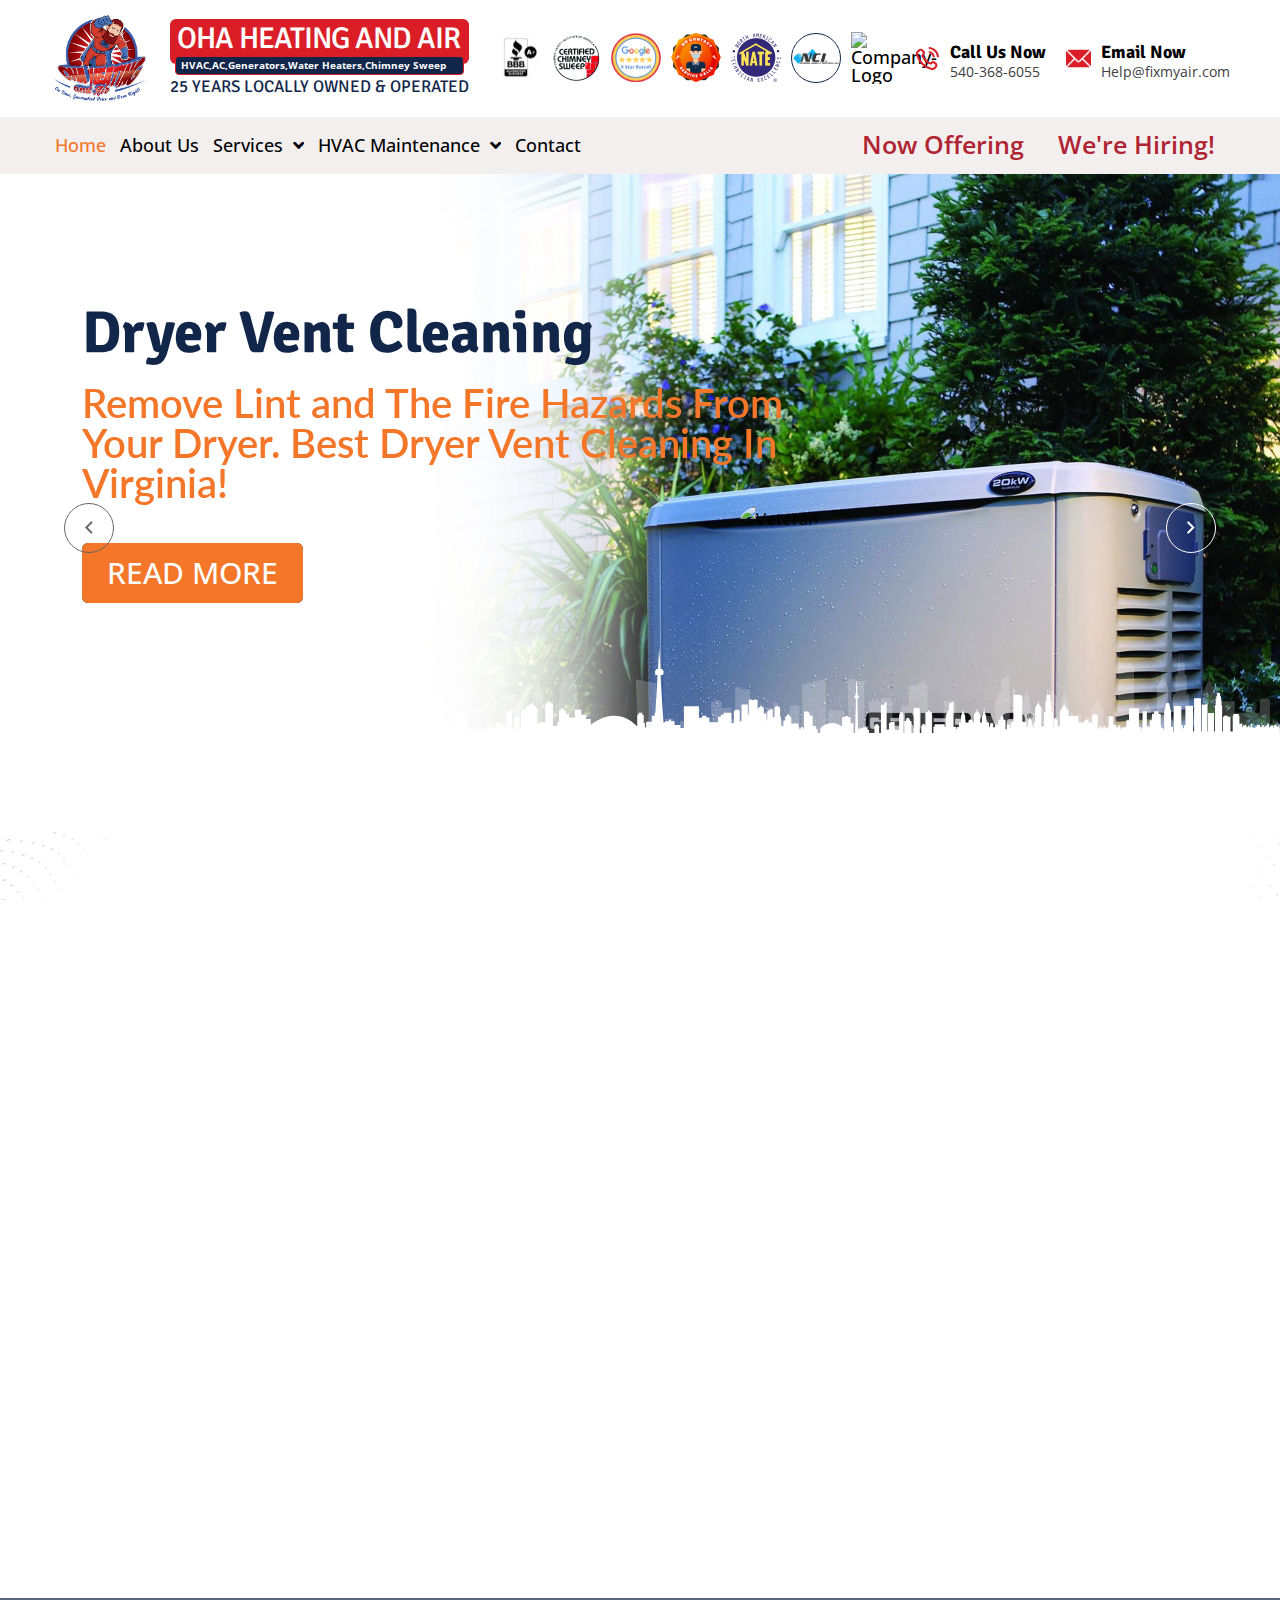
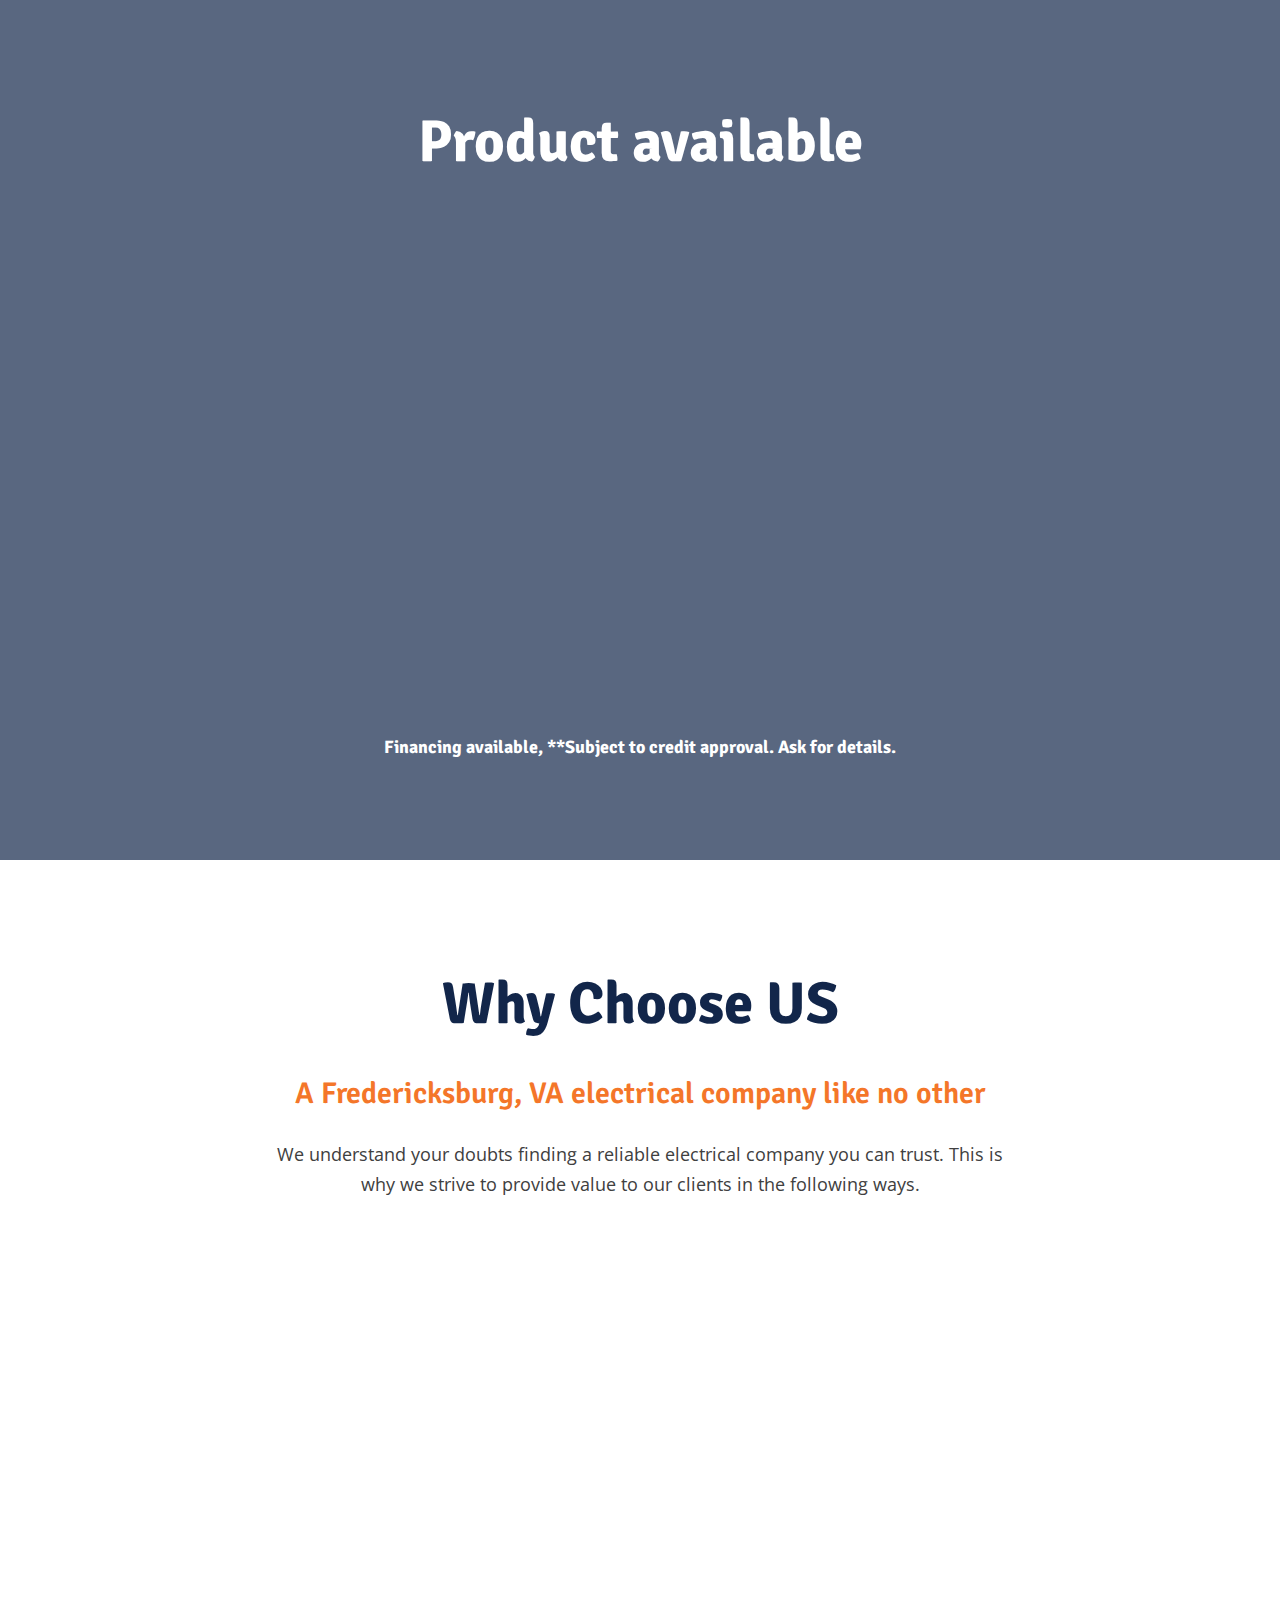
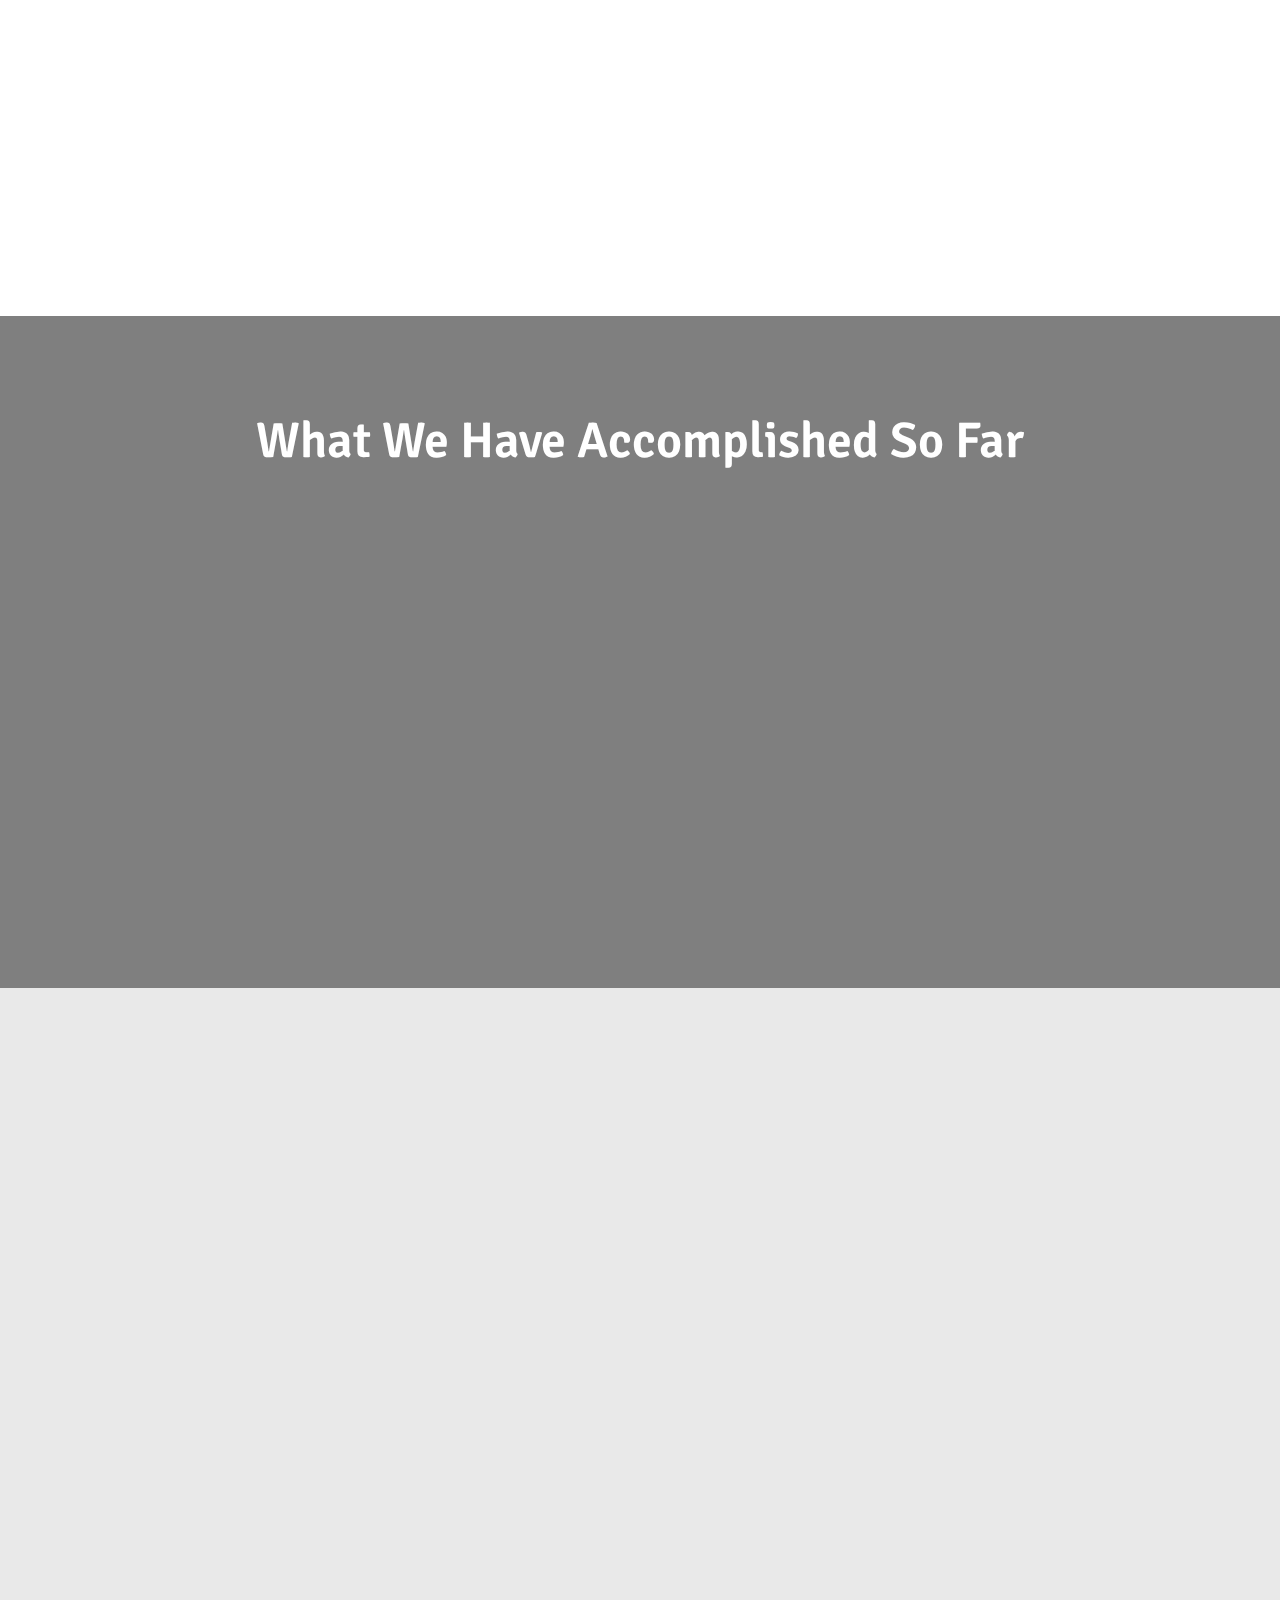
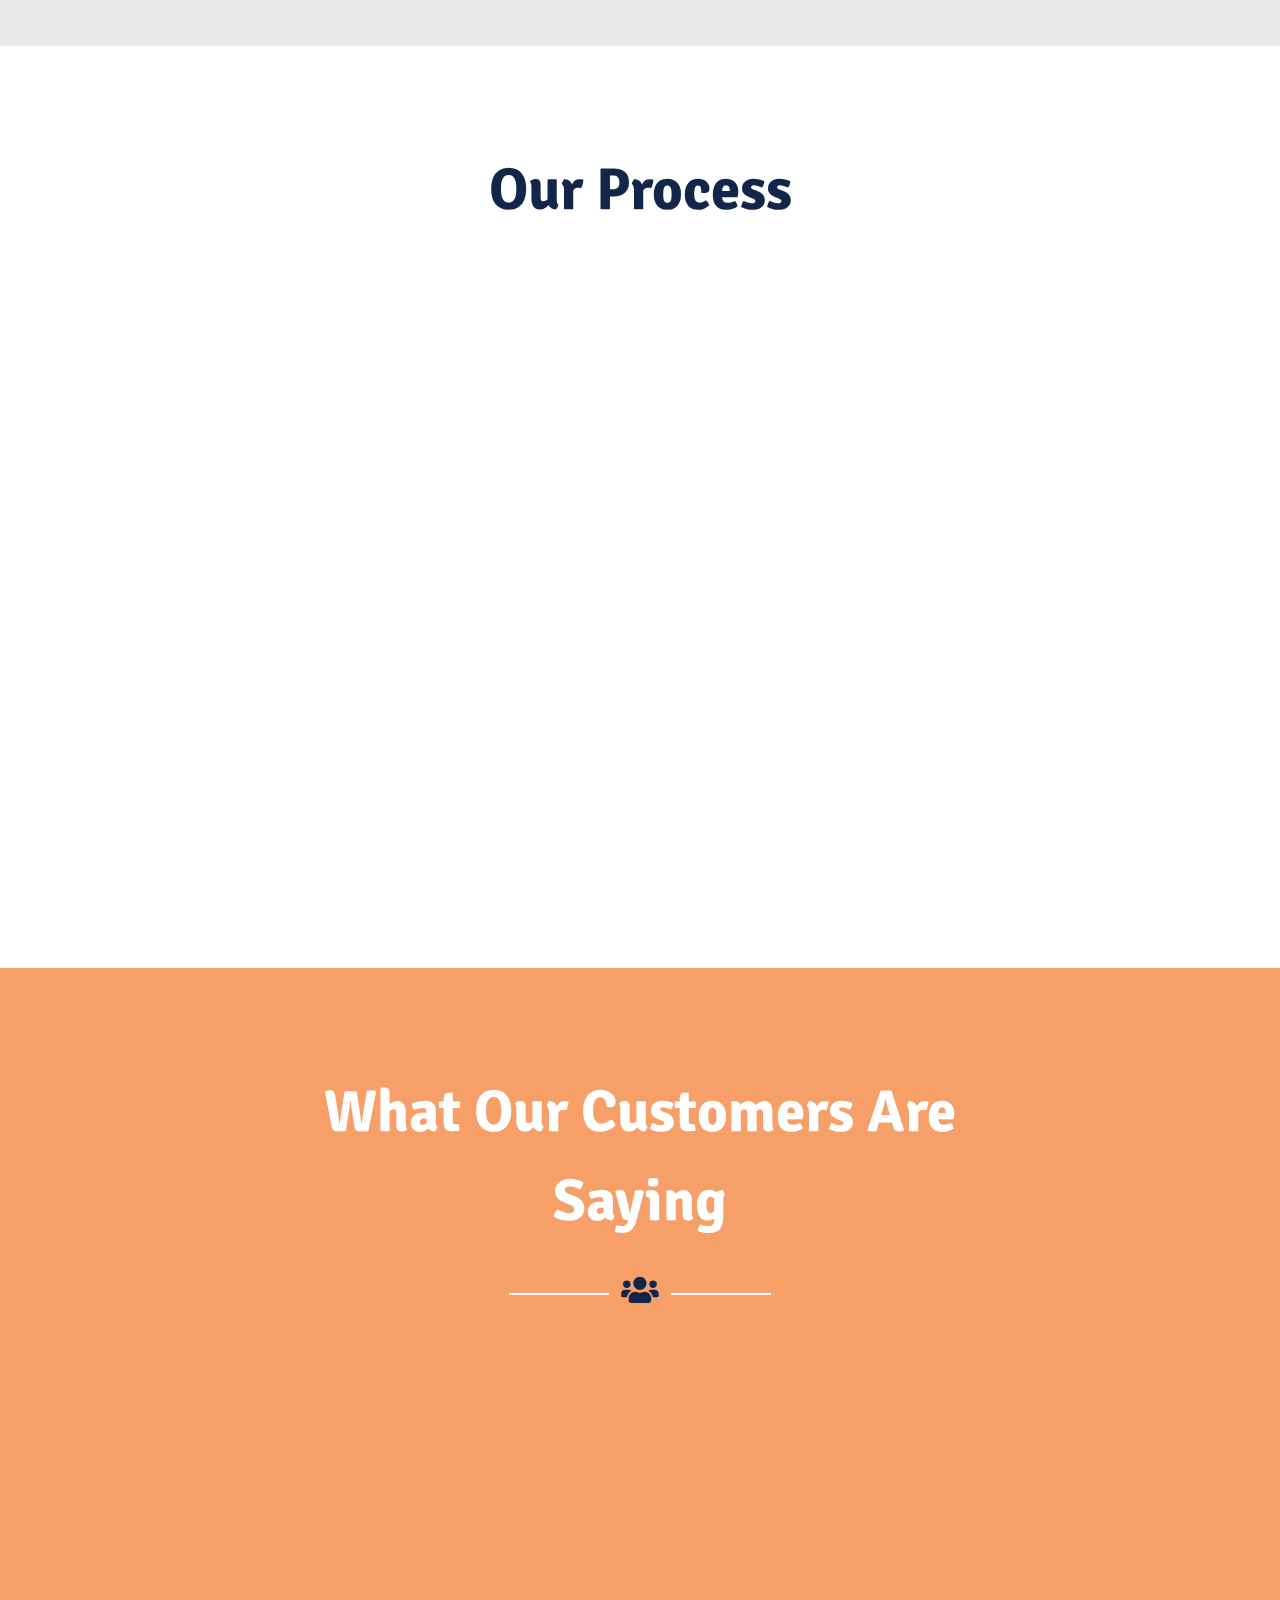
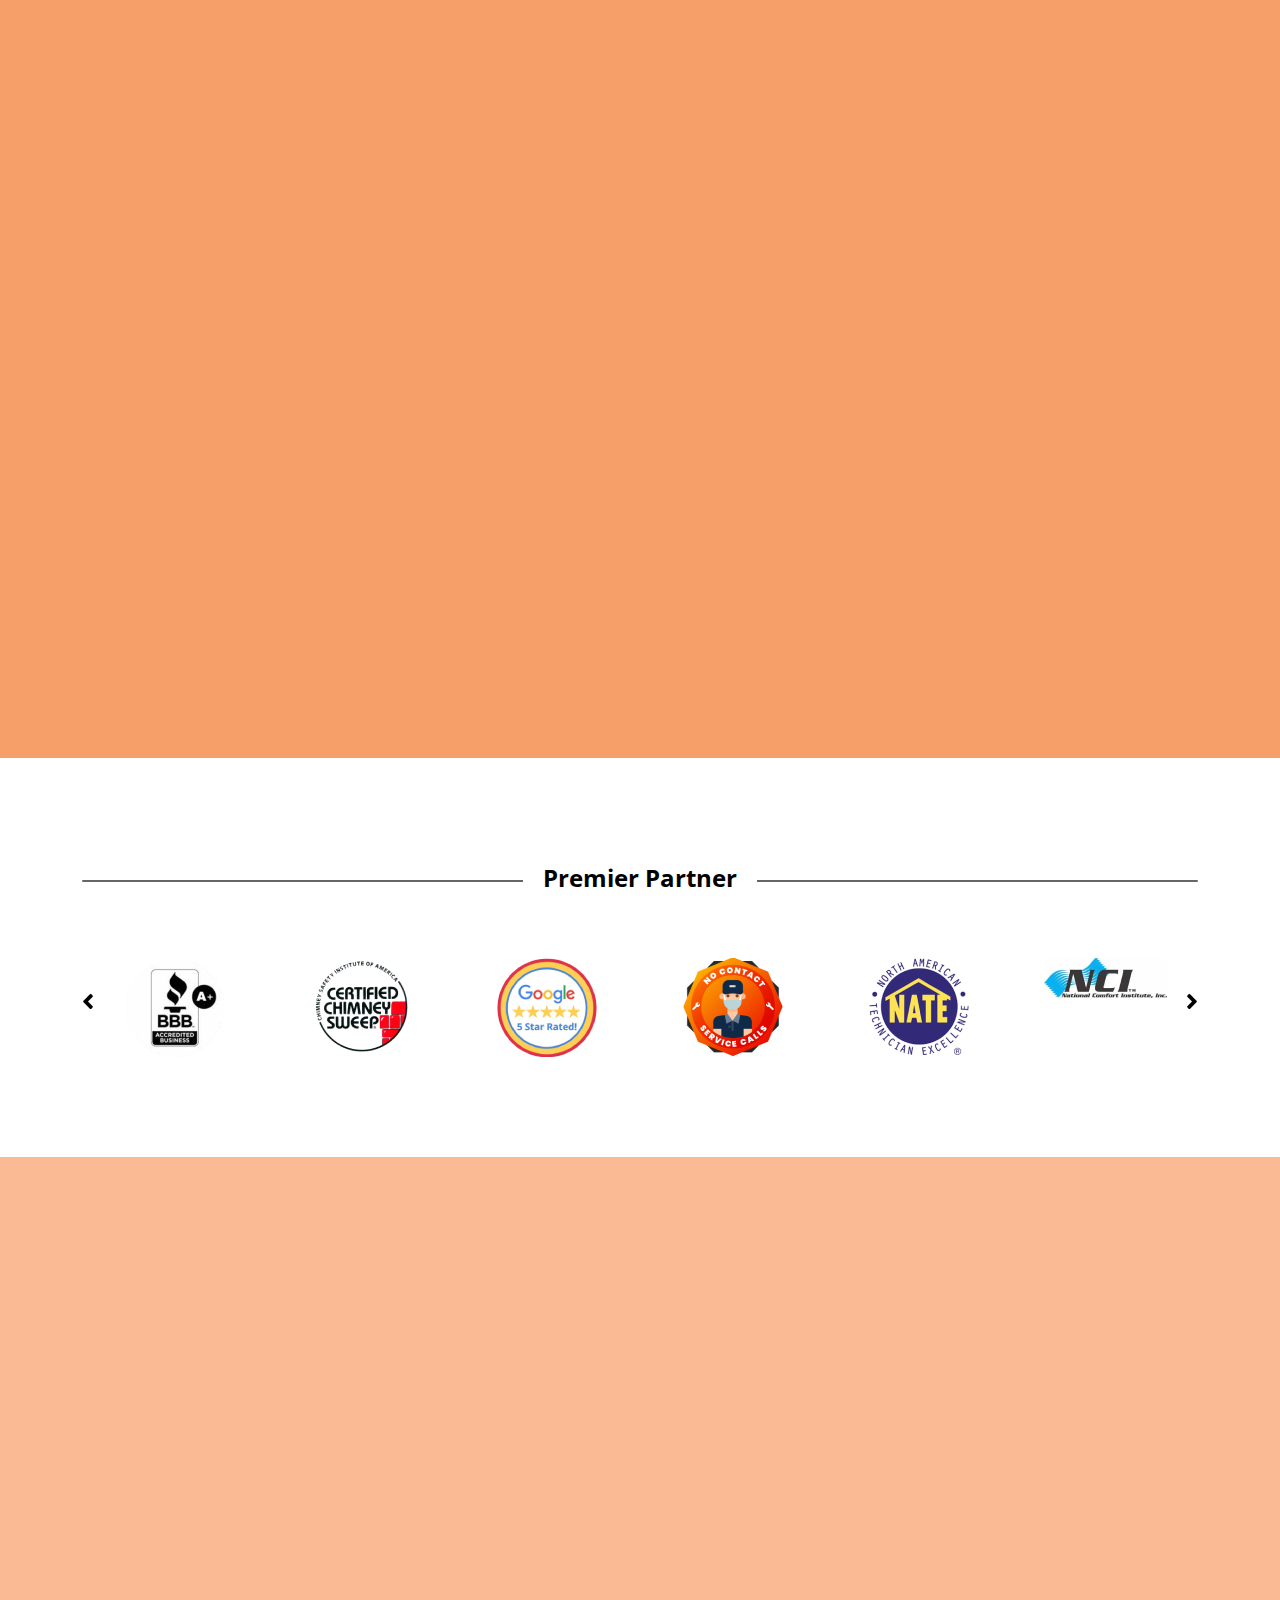
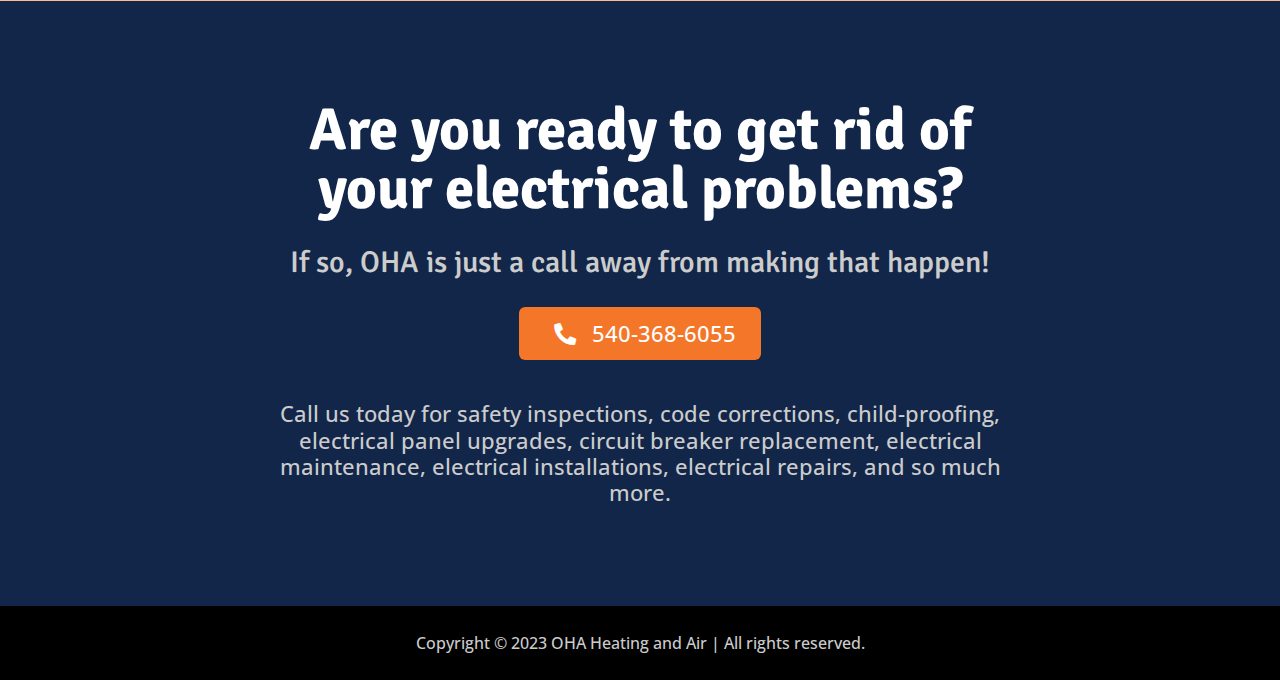
==== commit 2ed20cfd: "new_add_section" ====
--- a/index-2.html
+++ b/index-2.html
@@ -1186,6 +1186,75 @@
     </section>
     <!-- saying section end -->
 
+    <!-- logo carousel start -->
+    <section class="company_wrapper section-padding">
+        <div class="container">
+            <div class="section-title_2 mb-60">
+                <h3>premier partner</h3>
+            </div>
+
+            <div class="company_logo_widget owl-carousel">
+                <div class="logo_items">
+                    <img src="./assets/img/com_logo_01.png" alt="logo">
+                </div>
+                <div class="logo_items">
+                    <img src="./assets/img/com_logo_02.png" alt="logo">
+                </div>
+                <div class="logo_items">
+                    <img src="./assets/img/com_logo_03.png" alt="logo">
+                </div>
+                <div class="logo_items">
+                    <img src="./assets/img/com_logo_04.png" alt="logo">
+                </div>
+                <div class="logo_items">
+                    <img src="./assets/img/com_logo_05.png" alt="logo">
+                </div>
+                <div class="logo_items">
+                    <img src="./assets/img/com_logo_06.png" alt="logo">
+                </div>
+            </div>
+        </div>
+    </section>
+    <!-- logo carousel start -->
+
+    <!-- FunFact section start -->
+    <section class="funfact_wrapper_2 section-padding bg-center bg-cover" style="background-image: url(./assets/img/home/bg_03.jpeg);">
+        <div class="container">
+            <div class="funfact_widget wow slideInLeft" data-wow-duration="2s">
+                <div class="row">
+                    <div class="col-lg-4 col-md-6 my-3">
+                        <div class="single_funfact text-center">
+                            <div class="icon">
+                                <i class="fal fa-people-carry"></i>
+                            </div>
+                            <h2><span  class="counter">5,000</span>+</h2>
+                            <h5>CLIENTS</h5>
+                        </div>
+                    </div>
+                    <div class="col-lg-4 col-md-6 my-3">
+                        <div class="single_funfact text-center">
+                            <div class="icon">
+                                <i class="fas fa-business-time"></i>
+                            </div>
+                            <h2><span  class="counter">2,000</span>+</h2>
+                            <h5>PROJECTS</h5>
+                        </div>
+                    </div>
+                    <div class="col-lg-4 col-md-6 my-3">
+                        <div class="single_funfact text-center">
+                            <div class="icon">
+                                <i class="far fa-calendar-alt"></i>
+                            </div>
+                            <h2><span  class="counter">25</span>+</h2>
+                            <h5>YEARS OF BUSINESS</h5>
+                        </div>
+                    </div>
+                </div>
+            </div>
+        </div>
+    </section>
+    <!-- FunFact section start -->
+
     <!-- footer wrapper start -->
     <footer class="footer-wrap overflow-hidden">
         <div class="container">
--- a/assets/css/style.css
+++ b/assets/css/style.css
@@ -3,7 +3,7 @@
 Author: RRDevs
 Author URI: https://fixmyair.com/
 Description:Cosmetic Dentistry Birmingham 
-Version: 1.0
+Version: 3.1
 */
 @import url("https://fonts.googleapis.com/css2?family=Lato:ital,wght@0,400;0,700;0,900;1,300;1,700&family=Open+Sans:ital,wght@0,500;0,600;0,700;0,800;1,400;1,500;1,600;1,700;1,800&family=Signika:wght@400;500;600;700&display=swap");
 * {
@@ -1995,6 +1995,113 @@
 }
 
 /* ----------------------------------
+   company_wrapper Section Styles
+ ------------------------------------ */
+.company_wrapper .section-title_2 {
+  position: relative;
+  z-index: 1;
+  text-align: center;
+}
+.company_wrapper .section-title_2 h3 {
+  display: inline-block;
+  text-transform: capitalize;
+  font-size: 24px;
+  font-family: "Open Sans", sans-serif;
+  color: #000;
+  background-color: #FFF;
+  padding: 0px 20px;
+}
+.company_wrapper .section-title_2::after {
+  z-index: -1;
+  left: 0%;
+  top: 55%;
+  position: absolute;
+  content: "";
+  clear: both;
+  width: 100%;
+  height: 2px;
+  background-color: #666666;
+  border-radius: 50px;
+}
+.company_wrapper .company_logo_widget {
+  position: relative;
+}
+.company_wrapper .company_logo_widget .logo_items {
+  display: -webkit-box;
+  display: -ms-flexbox;
+  display: flex;
+  -webkit-box-pack: center;
+      -ms-flex-pack: center;
+          justify-content: center;
+  -webkit-box-align: center;
+      -ms-flex-align: center;
+          align-items: center;
+}
+.company_wrapper .company_logo_widget .owl-nav.disabled {
+  display: block !important;
+}
+.company_wrapper .company_logo_widget .owl-prev {
+  display: inline-block;
+  position: absolute;
+  top: calc(20% + 10px);
+  left: 0%;
+}
+.company_wrapper .company_logo_widget .owl-prev i {
+  font-size: 24px;
+  font-weight: 700;
+}
+.company_wrapper .company_logo_widget .owl-next {
+  display: inline-block;
+  position: absolute;
+  top: calc(20% + 10px);
+  right: 0%;
+}
+.company_wrapper .company_logo_widget .owl-next i {
+  font-size: 24px;
+  font-weight: 700;
+}
+
+.funfact_wrapper_2 {
+  z-index: 1;
+  position: relative;
+  background-attachment: fixed;
+  background-position: left top;
+}
+.funfact_wrapper_2:before {
+  top: 0;
+  left: 0;
+  z-index: -1;
+  width: 100%;
+  height: 100%;
+  content: "";
+  position: absolute;
+  background: rgba(244, 118, 41, 0.5);
+  -webkit-transition: all all 0.3s ease ease-in-out;
+  transition: all all 0.3s ease ease-in-out;
+}
+.funfact_wrapper_2 .funfact_widget {
+  padding: 0px;
+  border: none;
+}
+.funfact_wrapper_2 .funfact_widget .single_funfact {
+  padding: 30px 0px 0px 0px;
+  background-color: transparent;
+}
+.funfact_wrapper_2 .funfact_widget .single_funfact .icon {
+  margin-top: 10px;
+}
+.funfact_wrapper_2 .funfact_widget .single_funfact .icon i {
+  color: #FFF;
+  font-size: 50px;
+}
+.funfact_wrapper_2 .funfact_widget .single_funfact h2 {
+  margin: 20px 0px;
+  color: #FFF;
+  font-size: 40px;
+  font-weight: 600;
+}
+
+/* ----------------------------------
 	About Us Section Styles
  ------------------------------------ */
 .about_wrapper {
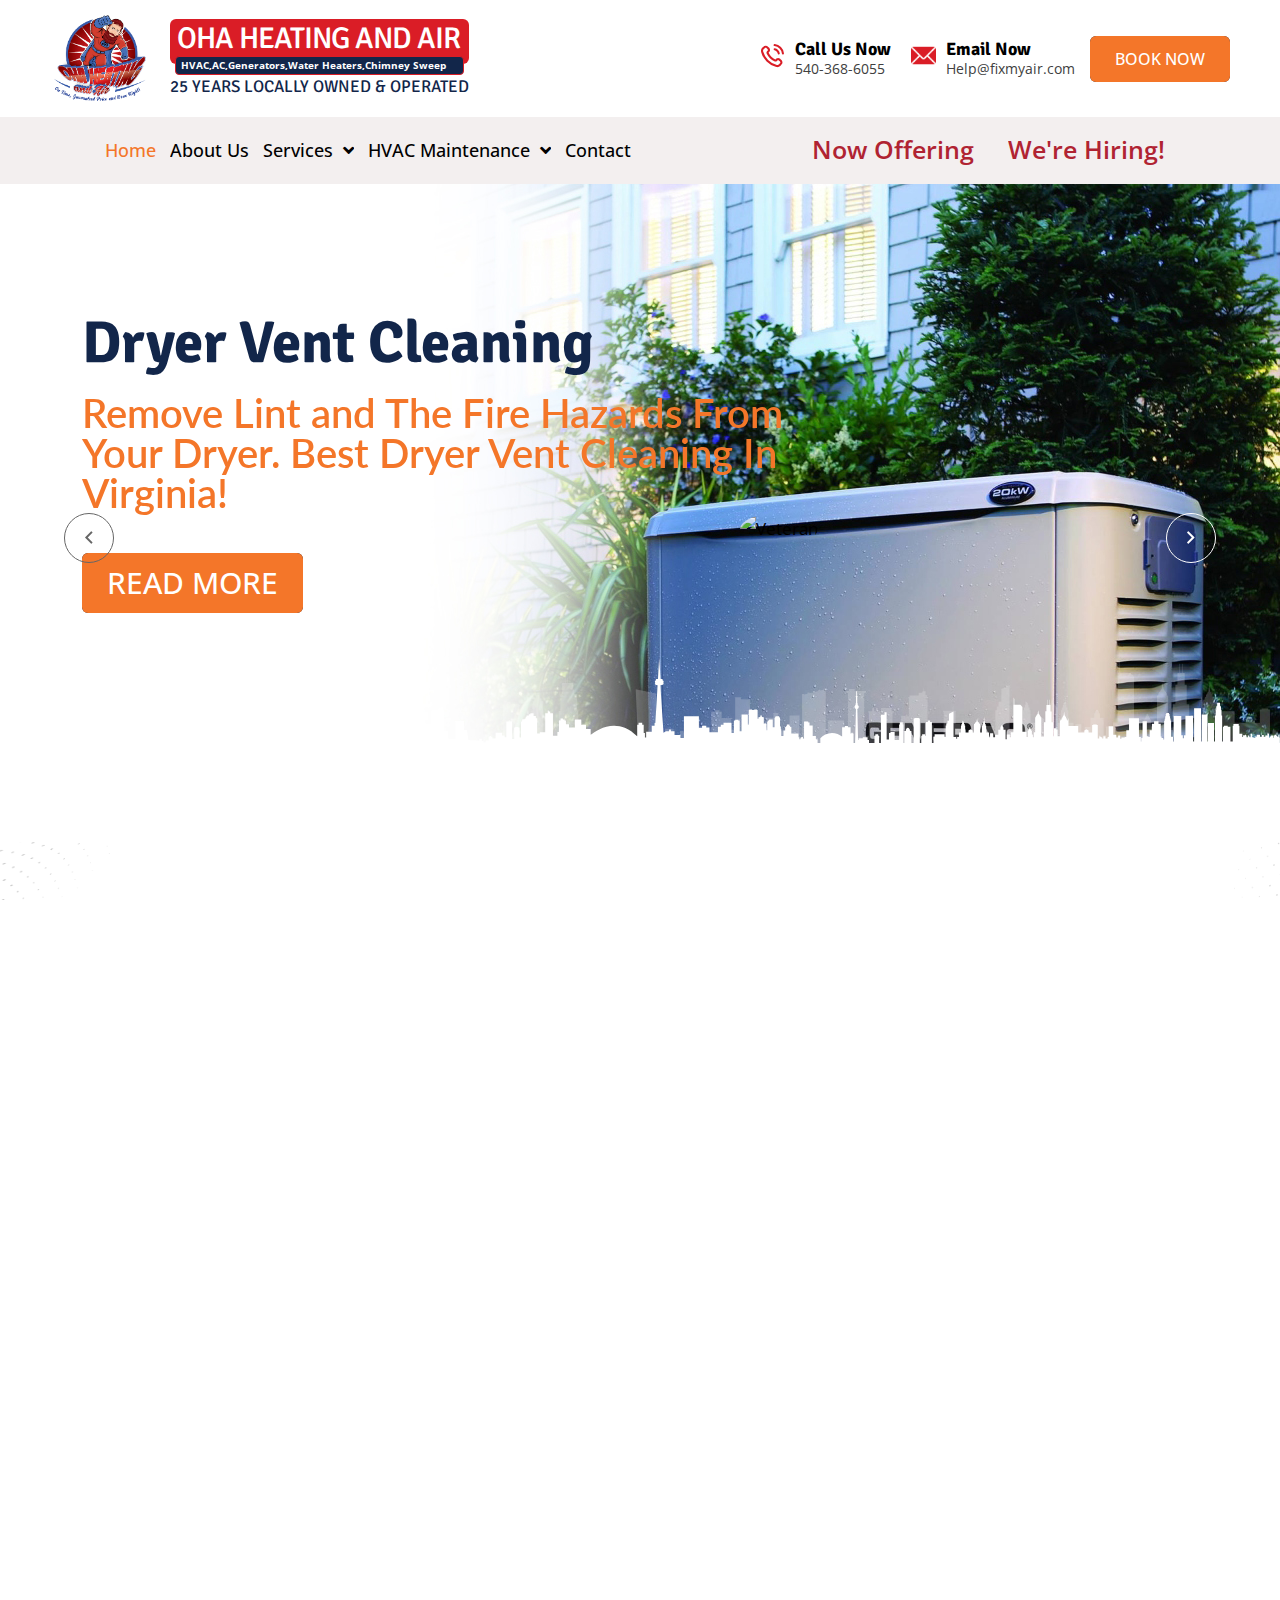
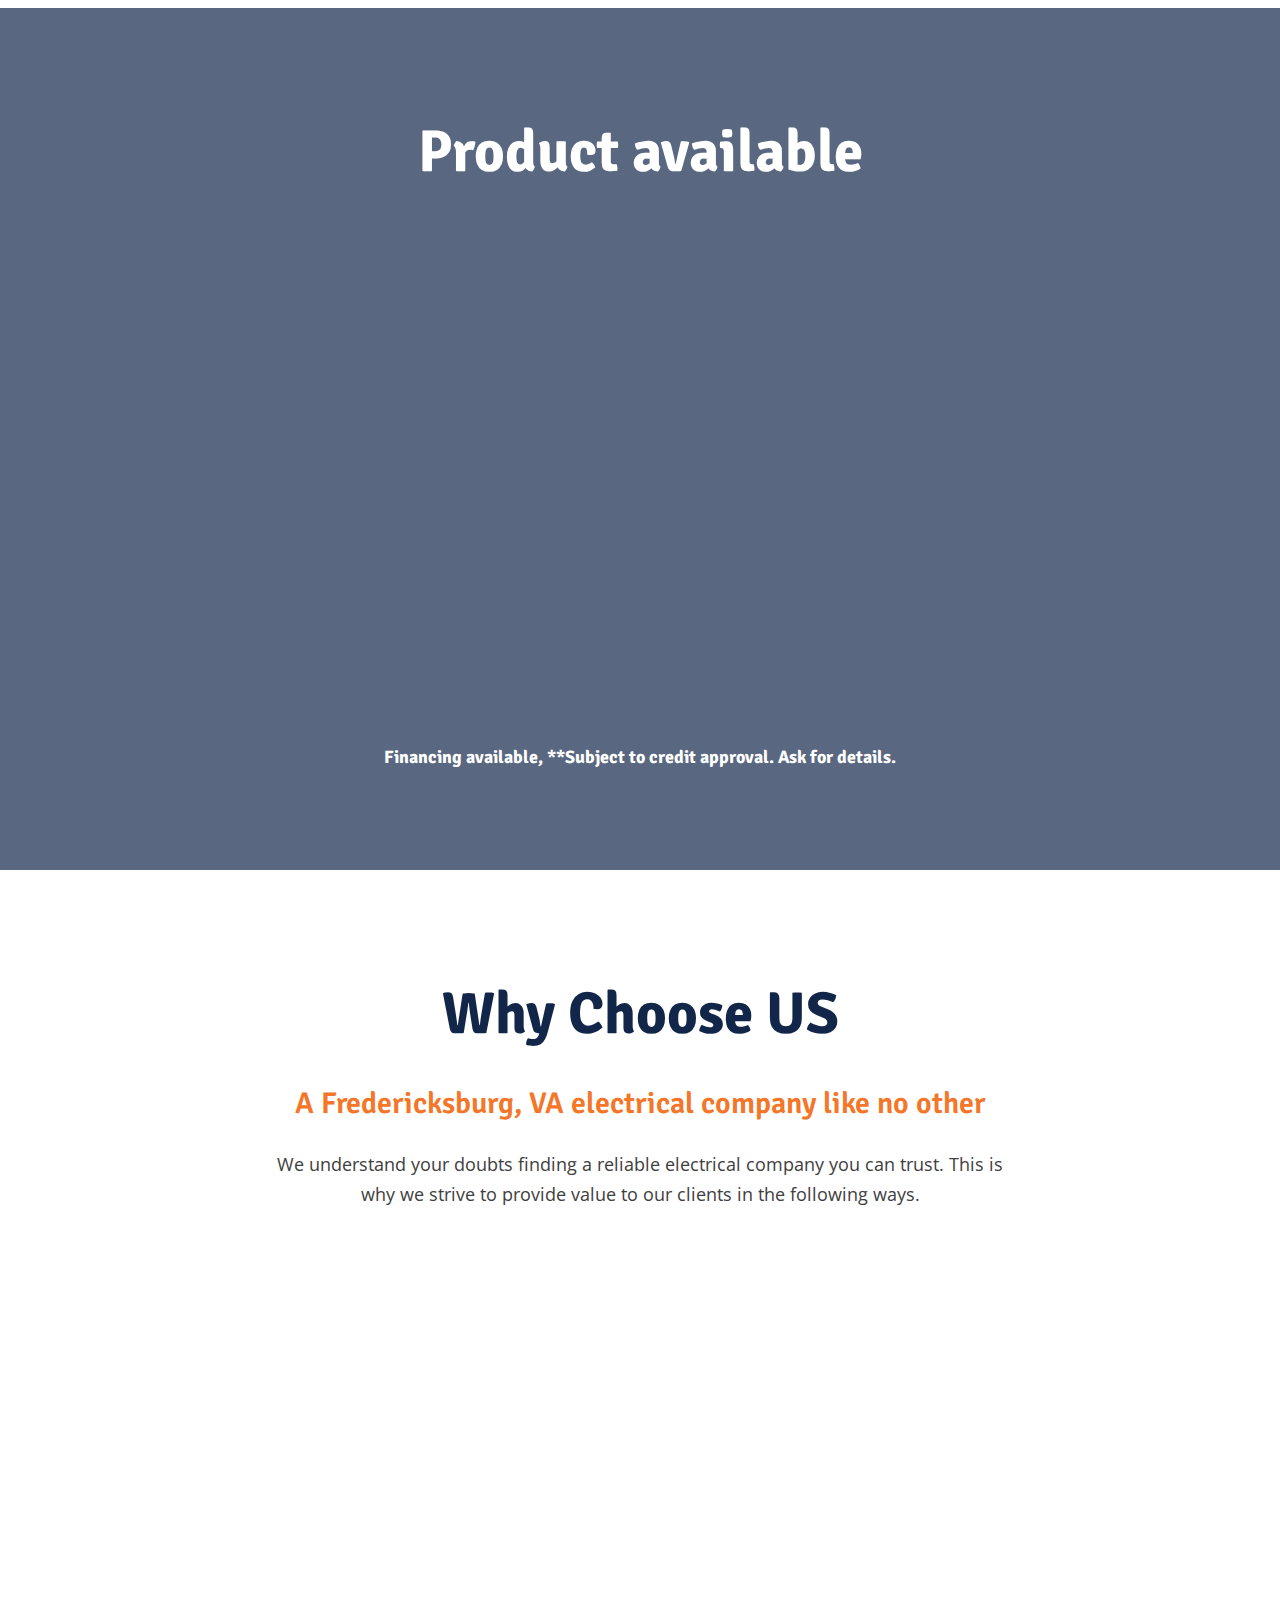
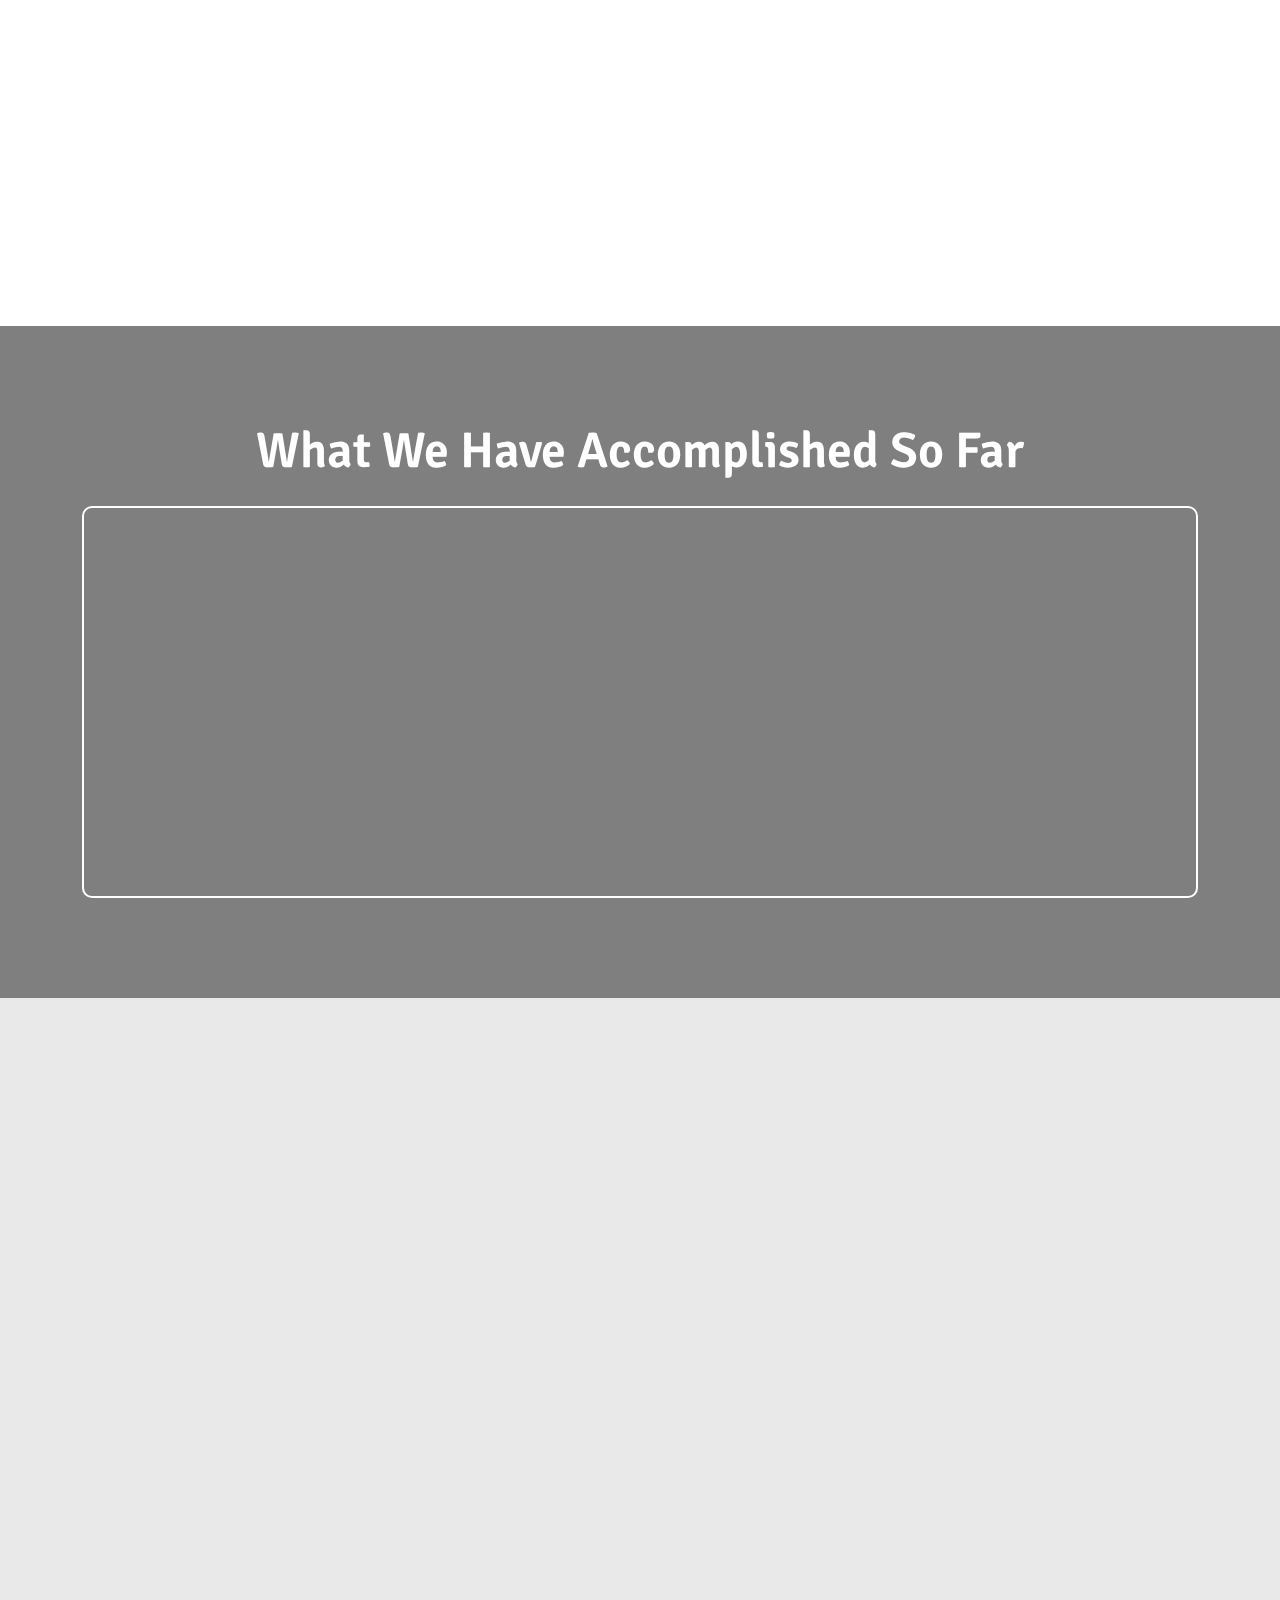
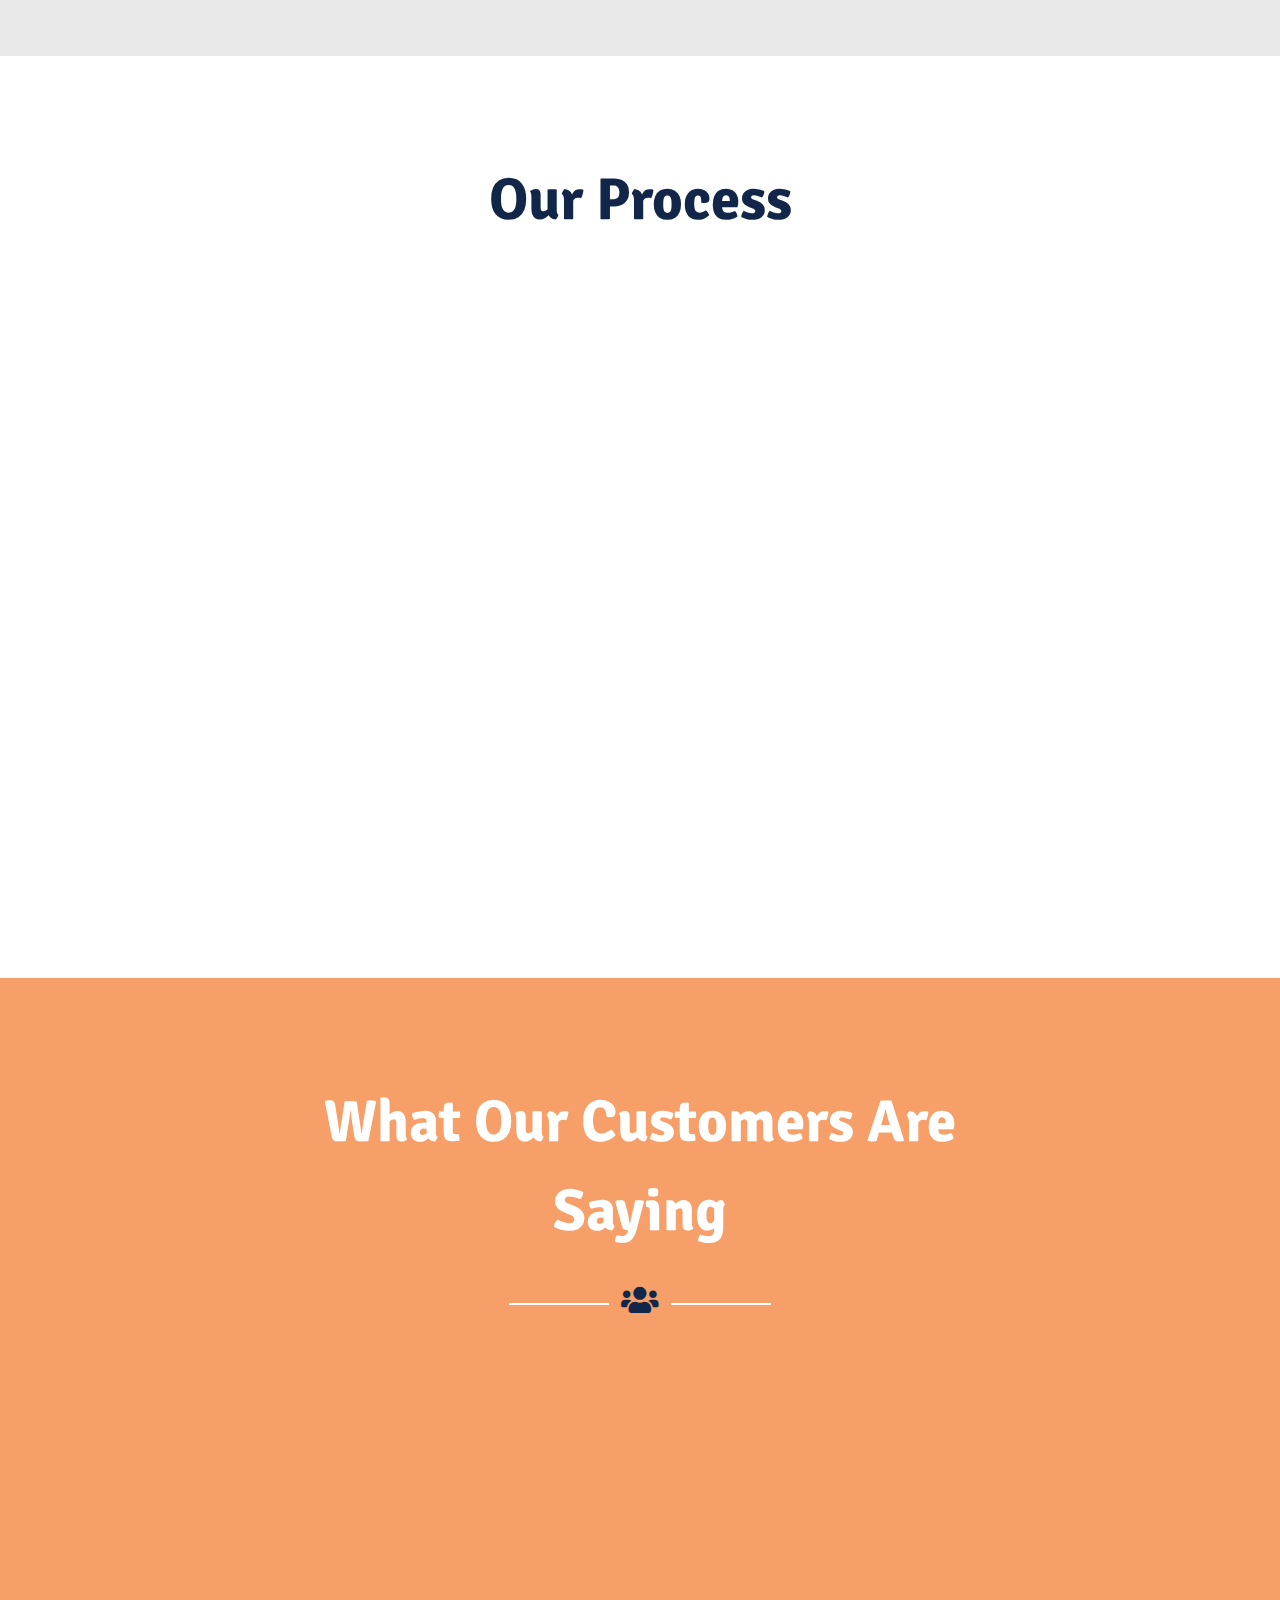
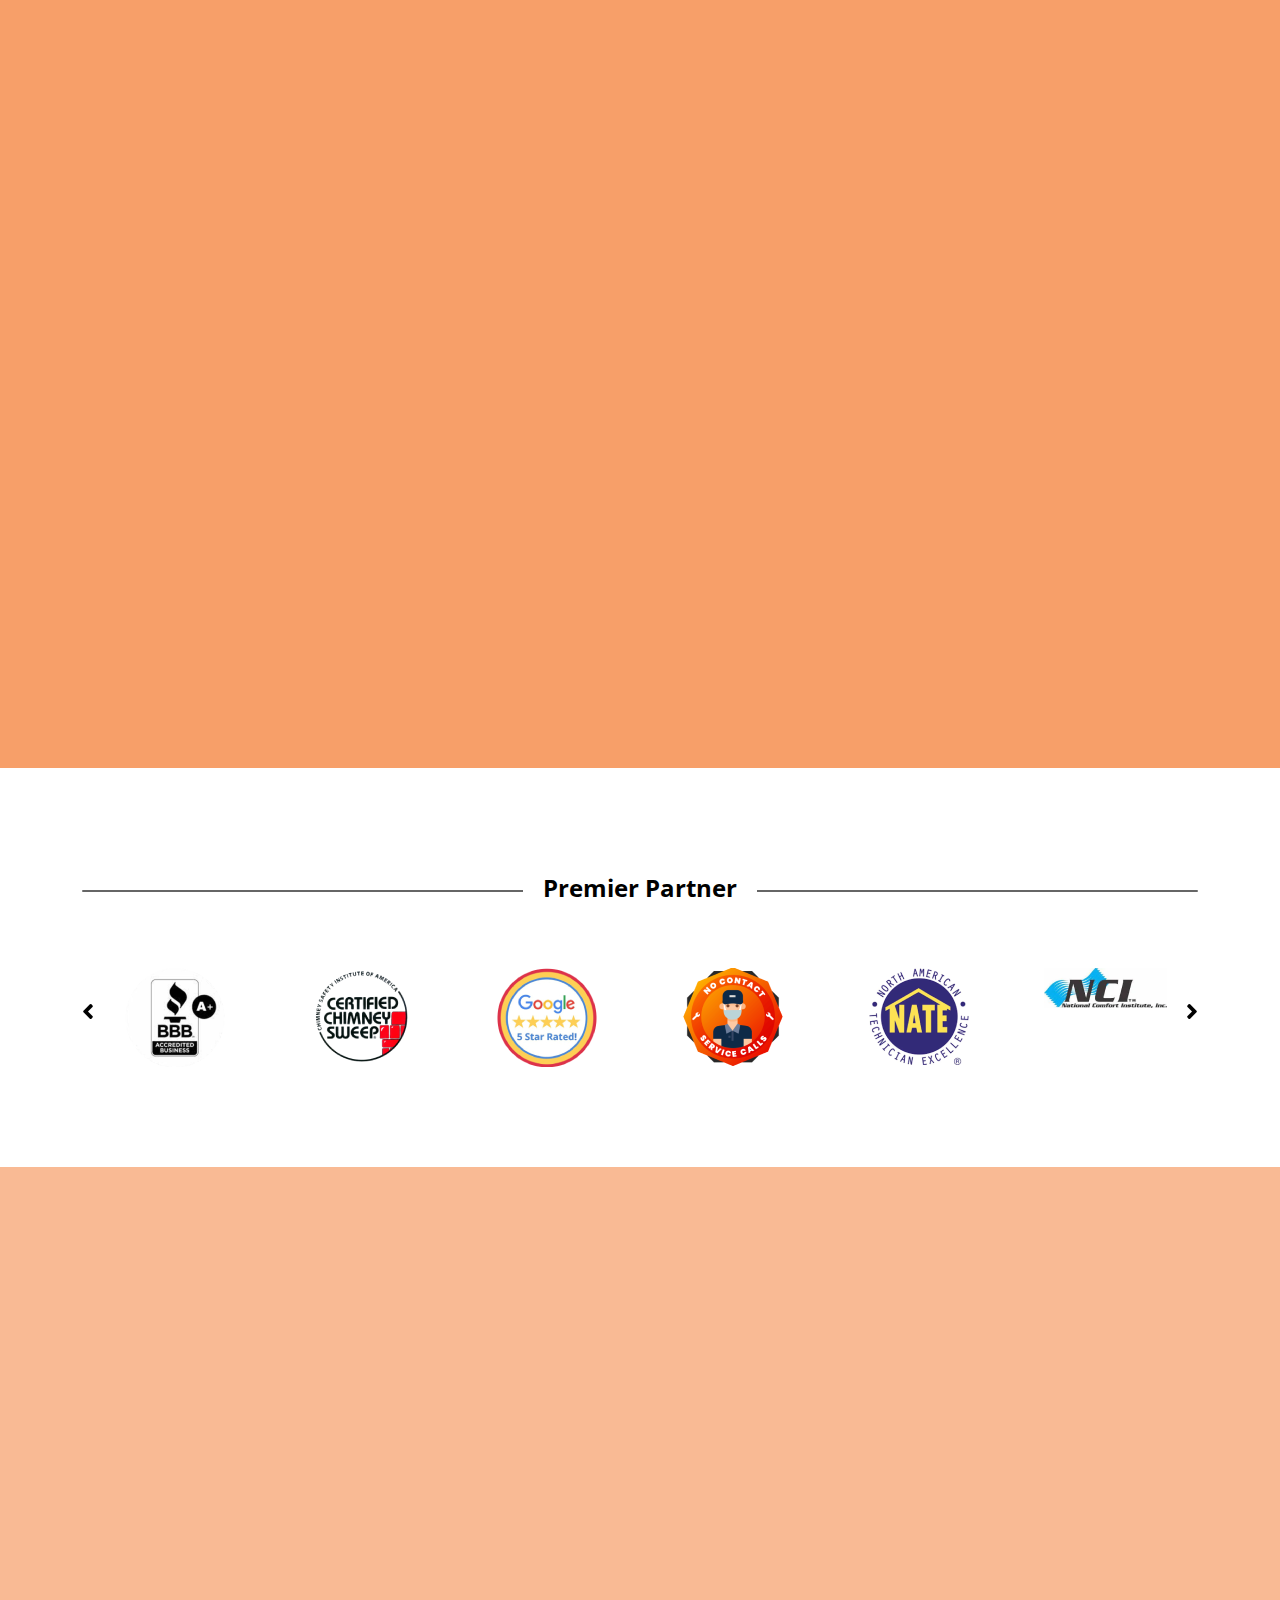
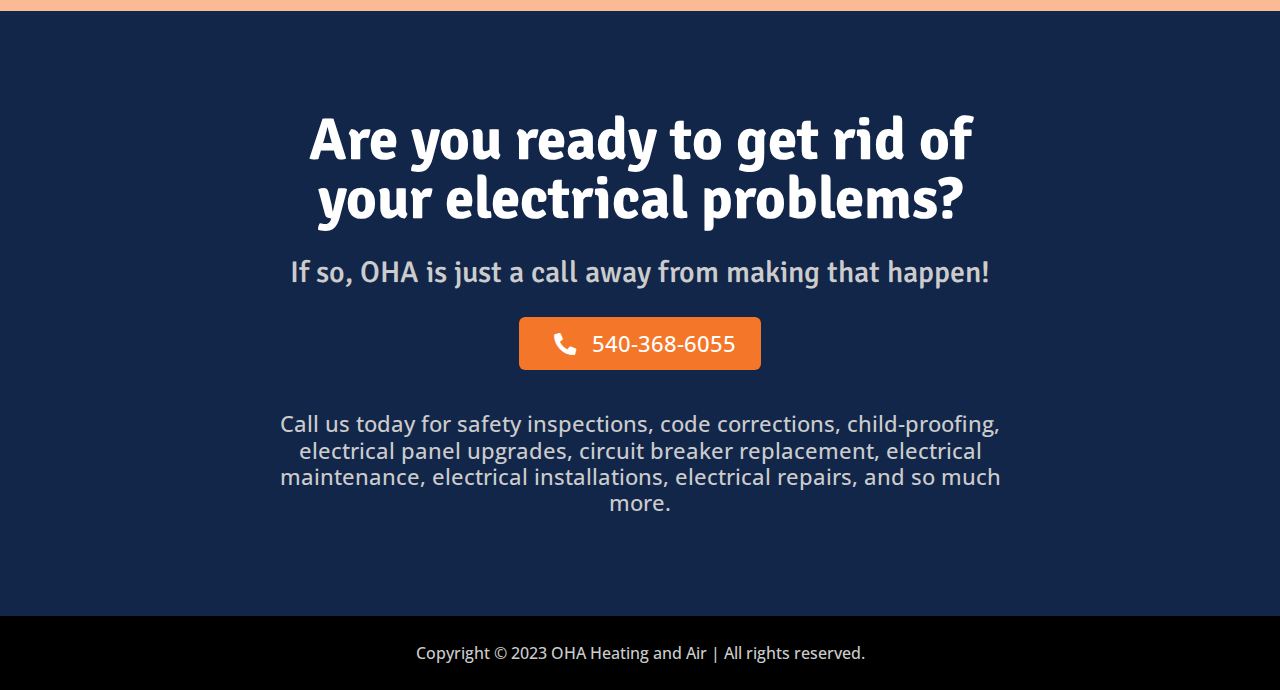
==== commit c98d0fe6: "fixing header essu" ====
--- a/index-2.html
+++ b/index-2.html
@@ -29,11 +29,11 @@
 </head>
 
 <body class="body-wrapper">
-
+    <!-- header start -->
     <header class="header-wrap">
         <div class="container-fluid">
             <div class="d-flex justify-content-between align-items-center py-2">
-                <div class="logo d-none d-md-block">
+                <div class="logo d-none d-lg-block">
                     <a href="index.html">
                         <img src="assets/img/logo.png" alt="Fix My Air">
                         <div class="content">
@@ -43,8 +43,9 @@
                         </div>
                     </a>
                 </div>
+
                 <div class="action_btn">
-                    <a href="tel:540-368-6055" class="d-block d-md-none">
+                    <a href="tel:540-368-6055" class="d-block d-lg-none">
                         <div class="top_right">
                             <div class="icon">
                                 <img src="./assets/img/icon/call.svg" alt="call">
@@ -55,7 +56,7 @@
                             </div>
                        </div>
                    </a>
-                    <a href="mailto:Help@fixmyair.com" class="d-block d-md-none email">
+                    <a href="mailto:Help@fixmyair.com" class="d-block d-lg-none email">
                         <div class="top_right">
                             <div class="icon">
                                 <img src="./assets/img/icon/email.png" alt="email">
@@ -67,6 +68,7 @@
                         </div>
                     </a>
                 </div>
+
                 <div class="main-menu main-menu-1">
                     <ul>
                         <li><a href="#"><img src="./assets/img/com_logo_01.png" alt="company-logo"></a></li>
@@ -78,6 +80,7 @@
                         <li><a href="#"><img src="https://fixmyair.com/wp-content/uploads/2021/10/vetern.jpg" alt="company-logo"></a></li>
                     </ul>
                 </div>
+
                 <div class="head_right_widget">
                     <a href="tel:540-368-6055">
                          <div class="top_right">
@@ -101,8 +104,12 @@
                             </div>
                         </div>
                     </a>
-                 </div>
-                 <div class="mobile-nav-bar">
+                    <div class="right-btn d-flex align-items-center ml-15">
+                        <a href="#" class="theme-btn">Book Now</a>
+                    </div>
+                </div>
+
+                <div class="mobile-nav-bar">
                     <div class="mobile-nav-wrap">                    
                         <div id="hamburger">
                             <i class="fal fa-bars"></i>
@@ -131,80 +138,86 @@
                                     <li><a href="contact.html">Contact</a></li>
                                 </ul> 
                             </nav>
-
+                            <div class="right-btn d-flex align-items-center ml-15">
+                                <a href="#" class="theme-btn">Book Now</a>
+                            </div>
                         </div>                   
                     </div>
                     <div class="overlay"></div>
                 </div>
+
             </div>
         </div>
         <div class="menu_bar">
-            <div class="main_content_nav d-block d-lg-flex align-items-center justify-content-between ">
-                <div class="main-menu d-none d-md-block">
-                    <ul>
-                        <li class="active"><a href="index.html">Home</a></li>
-                        <li><a href="about.html">About Us</a> </li>
-                        <li><a href="#">Services <i class="fas fa-angle-down"></i></a>
-                            <ul class="sub-menu">
-                                <li><a href="#">Air Scrubbers</a></li>
-                                <li><a href="#">Air Duct Cleaning</a></li>
-                                <li><a href="#">Chimney Sweep and Repair</a></li>
-                                <li><a href="#">Reviews</a></li>
-                                <li><a href="#">Blog</a></li>
-                            </ul>
-                        </li>
-                        <li><a href="#">HVAC Maintenance <i class="fas fa-angle-down"></i></a>
-                            <ul class="sub-menu">
-                                <li><a href="#">case grid</a></li>
-                                <li><a href="#">case details</a></li>
-                                <li><a href="#">faq</a></li>
-                                <li><a href="#l">team</a></li>
-                                <li><a href="#">case two</a></li>
-                            </ul>
-                        </li>
-                        
-                        <li><a href="contact.html">Contact</a></li>
-                    </ul>
-                </div>
-
-                <div class="offering d-none d-md-block">
-                    <ul>
-                        <li><a href="#">now offering</a>
-                            <ul>
-                                <li><a href="#">plumbing</a></li>
-                                <li><a href="#">plumbing</a></li>
-                            </ul>
-                        </li>
-                        <li><a href="#">we're hiring!</a></li>
-                    </ul>
-                </div>
-
-                <div class="logo d-block d-md-none">
-                    <a href="index.html">
-                        <img src="assets/img/logo.png" alt="Fix My Air">
-                        <div class="content">
-                            <h5>oha heating and air</h5>
-                            <p>HVAC,AC,Generators,Water Heaters,Chimney Sweep</p>
-                            <H6>25 years locally owned & operated</H6>
-                        </div>
-                    </a>
-                </div>
-
-                <div class="main-menu main-menu-1 d-block d-md-none">
-                    <ul>
-                        <li><a href="#"><img src="./assets/img/com_logo_01.png" alt="company-logo"></a></li>
-                        <li><a href="#"><img src="./assets/img/com_logo_02.png" alt="company-logo"></a> </li>
-                        <li><a href="#"><img src="./assets/img/com_logo_03.png" alt="company-logo"></a></li>
-                        <li><a href="#"><img src="./assets/img/com_logo_04.png" alt="company-logo"></a></li>
-                        <li><a href="#"><img src="./assets/img/com_logo_05.png" alt="company-logo"></a></li>
-                        <li><a href="#"><img src="./assets/img/com_logo_06.png" alt="company-logo"></a></li>
-                        <li><a href="#"><img src="https://fixmyair.com/wp-content/uploads/2021/10/vetern.jpg" alt="company-logo"></a></li>
-                    </ul>
-                </div>
-
+            <div class="container-fluid">
+                <div class="main_content_nav d-block d-lg-flex align-items-center justify-content-between ">
+                    <div class="main-menu d-none d-lg-block">
+                        <ul>
+                            <li class="active"><a href="index.html">Home</a></li>
+                            <li><a href="about.html">About Us</a> </li>
+                            <li><a href="#">Services <i class="fas fa-angle-down"></i></a>
+                                <ul class="sub-menu">
+                                    <li><a href="#">Air Scrubbers</a></li>
+                                    <li><a href="#">Air Duct Cleaning</a></li>
+                                    <li><a href="#">Chimney Sweep and Repair</a></li>
+                                    <li><a href="#">Reviews</a></li>
+                                    <li><a href="#">Blog</a></li>
+                                </ul>
+                            </li>
+                            <li><a href="#">HVAC Maintenance <i class="fas fa-angle-down"></i></a>
+                                <ul class="sub-menu">
+                                    <li><a href="#">case grid</a></li>
+                                    <li><a href="#">case details</a></li>
+                                    <li><a href="#">faq</a></li>
+                                    <li><a href="#l">team</a></li>
+                                    <li><a href="#">case two</a></li>
+                                </ul>
+                            </li>
+                            
+                            <li><a href="contact.html">Contact</a></li>
+                        </ul>
+                    </div>
+    
+                    <div class="offering d-none d-md-block">
+                        <ul>
+                            <li><a href="#">now offering</a>
+                                <ul>
+                                    <li><a href="#">plumbing</a></li>
+                                    <li><a href="#">plumbing</a></li>
+                                </ul>
+                            </li>
+                            <li><a href="#">we're hiring!</a></li>
+                        </ul>
+                    </div>
+    
+                    <div class="logo d-block d-lg-none">
+                        <a href="index.html">
+                            <img src="assets/img/logo.png" alt="Fix My Air">
+                            <div class="content">
+                                <h5>oha heating and air</h5>
+                                <p>HVAC,AC,Generators,Water Heaters,Chimney Sweep</p>
+                                <H6>25 years locally owned & operated</H6>
+                            </div>
+                        </a>
+                    </div>
+    
+                    <div class="main-menu main-menu-1 d-block d-lg-none">
+                        <ul>
+                            <li><a href="#"><img src="./assets/img/com_logo_01.png" alt="company-logo"></a></li>
+                            <li><a href="#"><img src="./assets/img/com_logo_02.png" alt="company-logo"></a> </li>
+                            <li><a href="#"><img src="./assets/img/com_logo_03.png" alt="company-logo"></a></li>
+                            <li><a href="#"><img src="./assets/img/com_logo_04.png" alt="company-logo"></a></li>
+                            <li><a href="#"><img src="./assets/img/com_logo_05.png" alt="company-logo"></a></li>
+                            <li><a href="#"><img src="./assets/img/com_logo_06.png" alt="company-logo"></a></li>
+                            <li><a href="#"><img src="https://fixmyair.com/wp-content/uploads/2021/10/vetern.jpg" alt="company-logo"></a></li>
+                        </ul>
+                    </div>
+    
+                </div>
             </div>
         </div>
     </header>
+    <!-- header End -->
 
     <!-- banner section start -->
     <section class="hero_wrapper">
@@ -934,8 +947,8 @@
                         </div>
                     </div>
                 </div>
-                <div class="col-lg-6 mt-30 wow slideInRight" data-wow-duration="2s">
-                    <div class="single_chose_us_right">
+                <div class="col-lg-6 mt-30 ">
+                    <div class="single_chose_us_right wow slideInUp" data-wow-duration="1s">
                         <div class="icon">
                             <img src="./assets/img/icon/24.png" alt="Round-the-clock emergency services">
                         </div>
@@ -945,7 +958,7 @@
                         </div>
                     </div>
 
-                    <div class="single_chose_us_right">
+                    <div class="single_chose_us_right wow slideInUp" data-wow-duration="1.5s">
                         <div class="icon">
                             <img src="./assets/img/icon/4429965.png" alt="Safe & compliant">
                         </div>
@@ -955,7 +968,7 @@
                         </div>
                     </div>
 
-                    <div class="single_chose_us_right">
+                    <div class="single_chose_us_right wow slideInUp" data-wow-duration="2s">
                         <div class="icon">
                             <img src="./assets/img/icon/3631153.png" alt="Exemplary customer service">
                         </div>
@@ -965,7 +978,7 @@
                         </div>
                     </div>
 
-                    <div class="single_chose_us_right">
+                    <div class="single_chose_us_right wow slideInUp" data-wow-duration="1s">
                         <div class="icon">
                             <img src="./assets/img/icon/4275122.png" alt="Innovative electrical solutions and technologies">
                         </div>
@@ -975,7 +988,7 @@
                         </div>
                     </div>
 
-                    <div class="single_chose_us_right">
+                    <div class="single_chose_us_right wow slideInUp" data-wow-duration="1.5s">
                         <div class="icon">
                             <img src="./assets/img/icon/4202905.png" alt="Licensed and insured electrical contractors">
                         </div>
@@ -984,6 +997,7 @@
                             <p>When it comes to electrical issues, the last thing you want is an electrical company that delays attending to your needs. </p>
                         </div>
                     </div>
+
                 </div>
             </div>
         </div>
@@ -994,10 +1008,10 @@
     <section class="funfact_wrapper section-padding bg-center bg-cover" style="background-image: url(./assets/img/home/bg_03.jpeg);">
         <div class="container">
             <h2>What We Have Accomplished So Far</h2>
-            <div class="funfact_widget wow slideInLeft" data-wow-duration="2s">
+            <div class="funfact_widget">
                 <div class="row">
                     <div class="col-lg-4 col-md-6 my-3">
-                        <div class="single_funfact text-center">
+                        <div class="single_funfact text-center wow slideInUp" data-wow-duration="1s">
                             <h5>Successfully work with</h5>
                             <div class="icon">
                                 <i class="fal fa-people-carry"></i>
@@ -1007,7 +1021,7 @@
                         </div>
                     </div>
                     <div class="col-lg-4 col-md-6 my-3">
-                        <div class="single_funfact text-center">
+                        <div class="single_funfact text-center wow slideInUp" data-wow-duration="1.5s">
                             <h5>Completed Over</h5>
                             <div class="icon">
                                 <i class="fas fa-business-time"></i>
@@ -1017,7 +1031,7 @@
                         </div>
                     </div>
                     <div class="col-lg-4 col-md-6 my-3">
-                        <div class="single_funfact text-center">
+                        <div class="single_funfact text-center wow slideInUp" data-wow-duration="2s">
                             <h5>Successfully Completed</h5>
                             <div class="icon">
                                 <i class="far fa-calendar-alt"></i>
@@ -1070,9 +1084,9 @@
                         <img src="./assets/img/home/img.jpg" class="img-fluid" alt="Our Process" >
                     </div>
                 </div>
-                <div class="col-lg-6 mt-5 mt-lg-0 wow slideInRight" data-wow-duration="2s">
+                <div class="col-lg-6 mt-5 mt-lg-0">
                     <div class="single_process_item_right">
-                        <div class="single_item">
+                        <div class="single_item  wow slideInUp" data-wow-duration="1s">
                             <div class="icon_widget">
                                 <div class="icon">
                                     <i class="far fa-home-lg-alt"></i>
@@ -1082,7 +1096,7 @@
                                 <h5>Reach out to OHA</h5>
                             </div>
                         </div>
-                        <div class="single_item">
+                        <div class="single_item wow slideInUp" data-wow-duration="1.5s">
                             <div class="icon_widget">
                                 <div class="icon">
                                     <i class="fas fa-hard-hat"></i>
@@ -1092,7 +1106,7 @@
                                 <h5>We dispatch a technician to troubleshoot and diagnose the electrical issue</h5>
                             </div>
                         </div>
-                        <div class="single_item">
+                        <div class="single_item wow slideInUp" data-wow-duration="2s">
                             <div class="icon_widget">
                                 <div class="icon">
                                     <i class="fas fa-file-alt"></i>
@@ -1102,7 +1116,7 @@
                                 <h5>We dispatch a technician to troubleshoot and diagnose the electrical issue</h5>
                             </div>
                         </div>
-                        <div class="single_item">
+                        <div class="single_item wow slideInUp" data-wow-duration="2.5s">
                             <div class="icon_widget">
                                 <div class="icon">
                                     <i class="fas fa-handshake"></i>
@@ -1112,7 +1126,7 @@
                                 <h5>We dispatch a technician to troubleshoot and diagnose the electrical issue</h5>
                             </div>
                         </div>
-                        <div class="single_item">
+                        <div class="single_item wow slideInUp" data-wow-duration="3s">
                             <div class="icon_widget">
                                 <div class="icon">
                                     <i class="fas fa-tools"></i>
@@ -1122,7 +1136,7 @@
                                 <h5>We dispatch a technician to troubleshoot and diagnose the electrical issue</h5>
                             </div>
                         </div>
-                        <div class="single_item">
+                        <div class="single_item wow slideInUp" data-wow-duration="3.5s">
                             <div class="icon_widget">
                                 <div class="icon">
                                     <i class="far fa-home-lg-alt"></i>
@@ -1220,10 +1234,10 @@
     <!-- FunFact section start -->
     <section class="funfact_wrapper_2 section-padding bg-center bg-cover" style="background-image: url(./assets/img/home/bg_03.jpeg);">
         <div class="container">
-            <div class="funfact_widget wow slideInLeft" data-wow-duration="2s">
+            <div class="funfact_widget">
                 <div class="row">
                     <div class="col-lg-4 col-md-6 my-3">
-                        <div class="single_funfact text-center">
+                        <div class="single_funfact text-center wow slideInUp" data-wow-duration="1s">
                             <div class="icon">
                                 <i class="fal fa-people-carry"></i>
                             </div>
@@ -1232,7 +1246,7 @@
                         </div>
                     </div>
                     <div class="col-lg-4 col-md-6 my-3">
-                        <div class="single_funfact text-center">
+                        <div class="single_funfact text-center wow slideInUp" data-wow-duration="1.5s">
                             <div class="icon">
                                 <i class="fas fa-business-time"></i>
                             </div>
@@ -1241,7 +1255,7 @@
                         </div>
                     </div>
                     <div class="col-lg-4 col-md-6 my-3">
-                        <div class="single_funfact text-center">
+                        <div class="single_funfact text-center wow slideInUp" data-wow-duration="2s">
                             <div class="icon">
                                 <i class="far fa-calendar-alt"></i>
                             </div>
--- a/assets/css/style.css
+++ b/assets/css/style.css
@@ -430,6 +430,13 @@
   }
 }
 
+@media (min-width: 1920px) {
+  .container-fluid {
+    max-width: 85%;
+    margin: 0 auto;
+  }
+}
+
 /* ----------------------------------
     Template Helps Classes - Styles
  ------------------------------------ */
@@ -994,11 +1001,6 @@
 header .menu_bar {
   background: #f3efef;
 }
-@media (max-width: 767px) {
-  header .menu_bar {
-    background: #fff;
-  }
-}
 @media (max-width: 1080px) {
   header .menu_bar .offering {
     display: none !important;
@@ -1080,7 +1082,7 @@
   display: -ms-flexbox;
   display: flex;
 }
-@media (max-width: 768px) {
+@media (max-width: 990px) {
   header .head_right_widget {
     display: none;
   }
@@ -1189,7 +1191,7 @@
 }
 header .main-menu.main-menu-1 ul li {
   margin: auto;
-  width: 60px;
+  width: 70px;
   height: auto;
 }
 header .main-menu.main-menu-1 ul li a.rounded {
@@ -1203,7 +1205,7 @@
   -o-object-fit: cover;
      object-fit: cover;
 }
-@media (max-width: 1200px) {
+@media (max-width: 1560px) {
   header .main-menu.main-menu-1 {
     display: none;
   }
@@ -1525,7 +1527,7 @@
 #hamburger i {
   cursor: pointer;
 }
-@media (max-width: 768px) {
+@media (max-width: 990px) {
   #hamburger {
     display: block;
   }
@@ -1534,7 +1536,7 @@
 .mobile-nav-bar {
   display: none;
 }
-@media (max-width: 768px) {
+@media (max-width: 990px) {
   .mobile-nav-bar {
     display: block !important;
   }
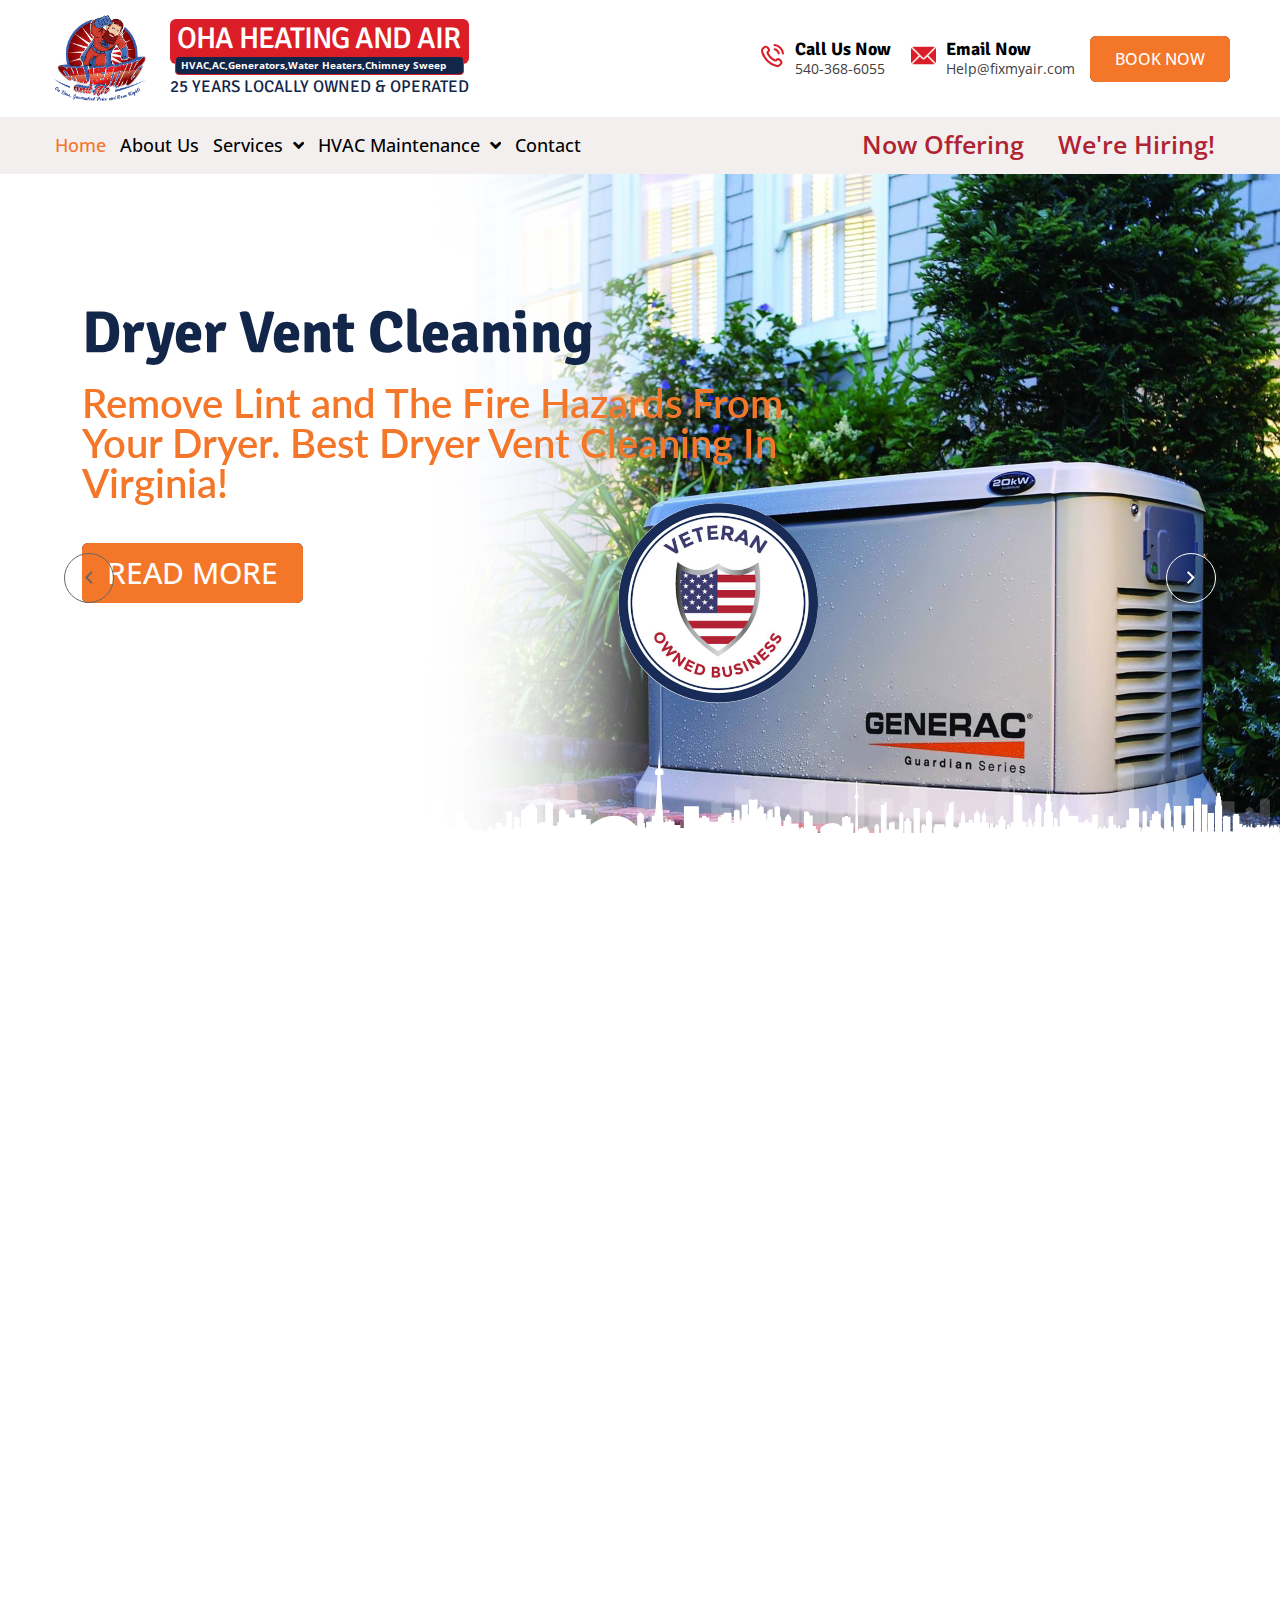
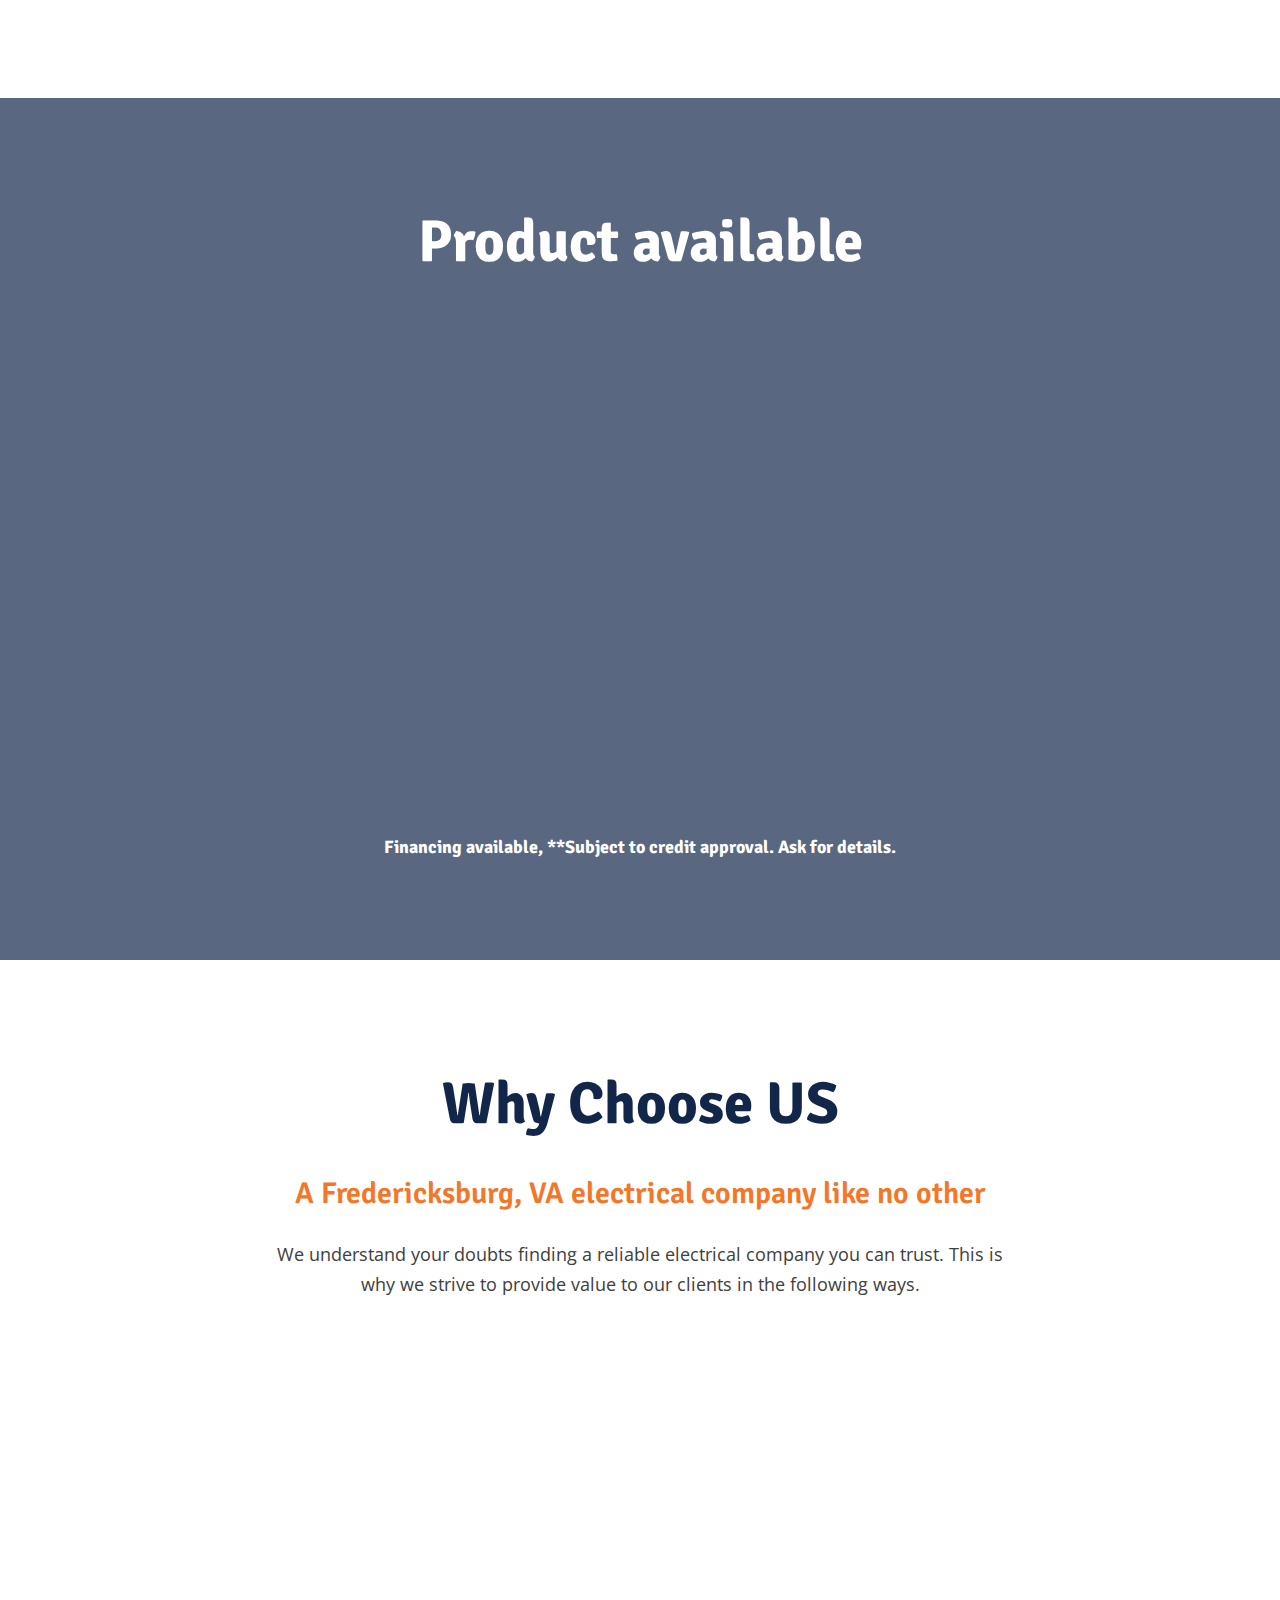
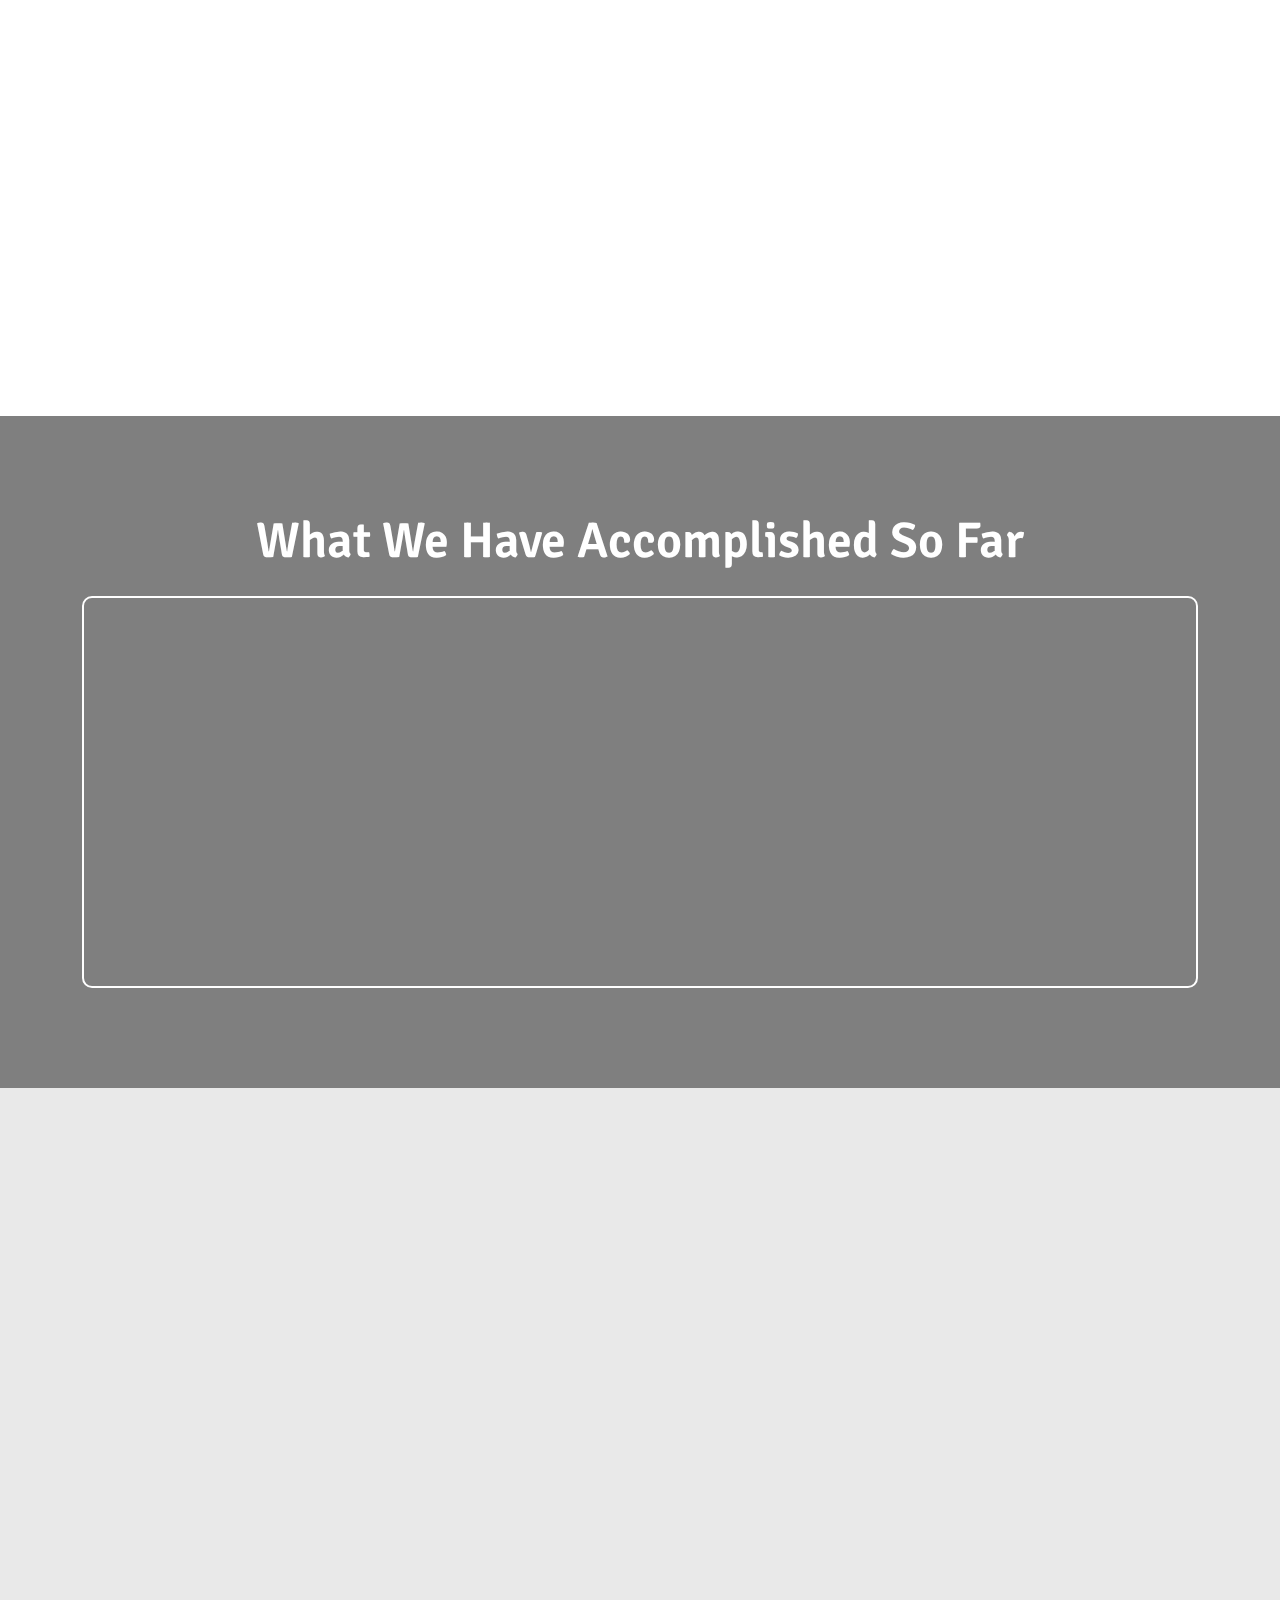
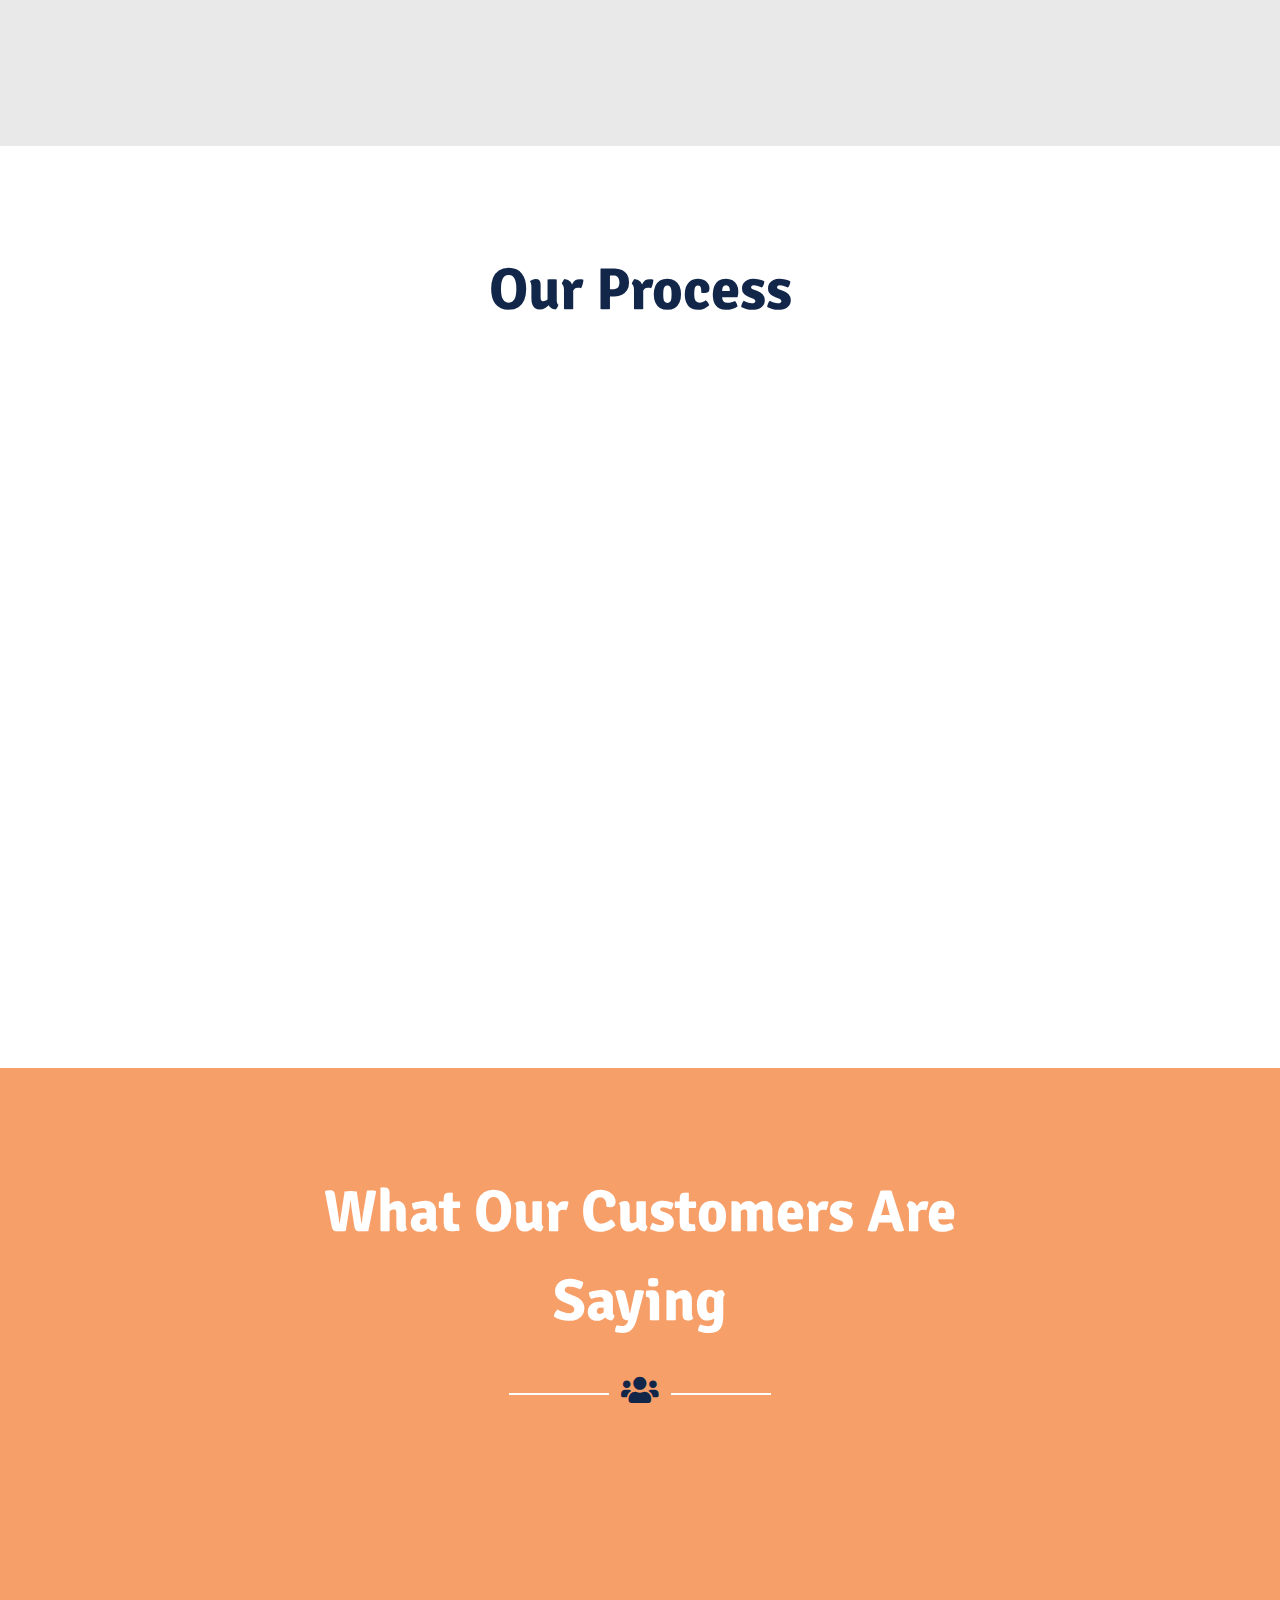
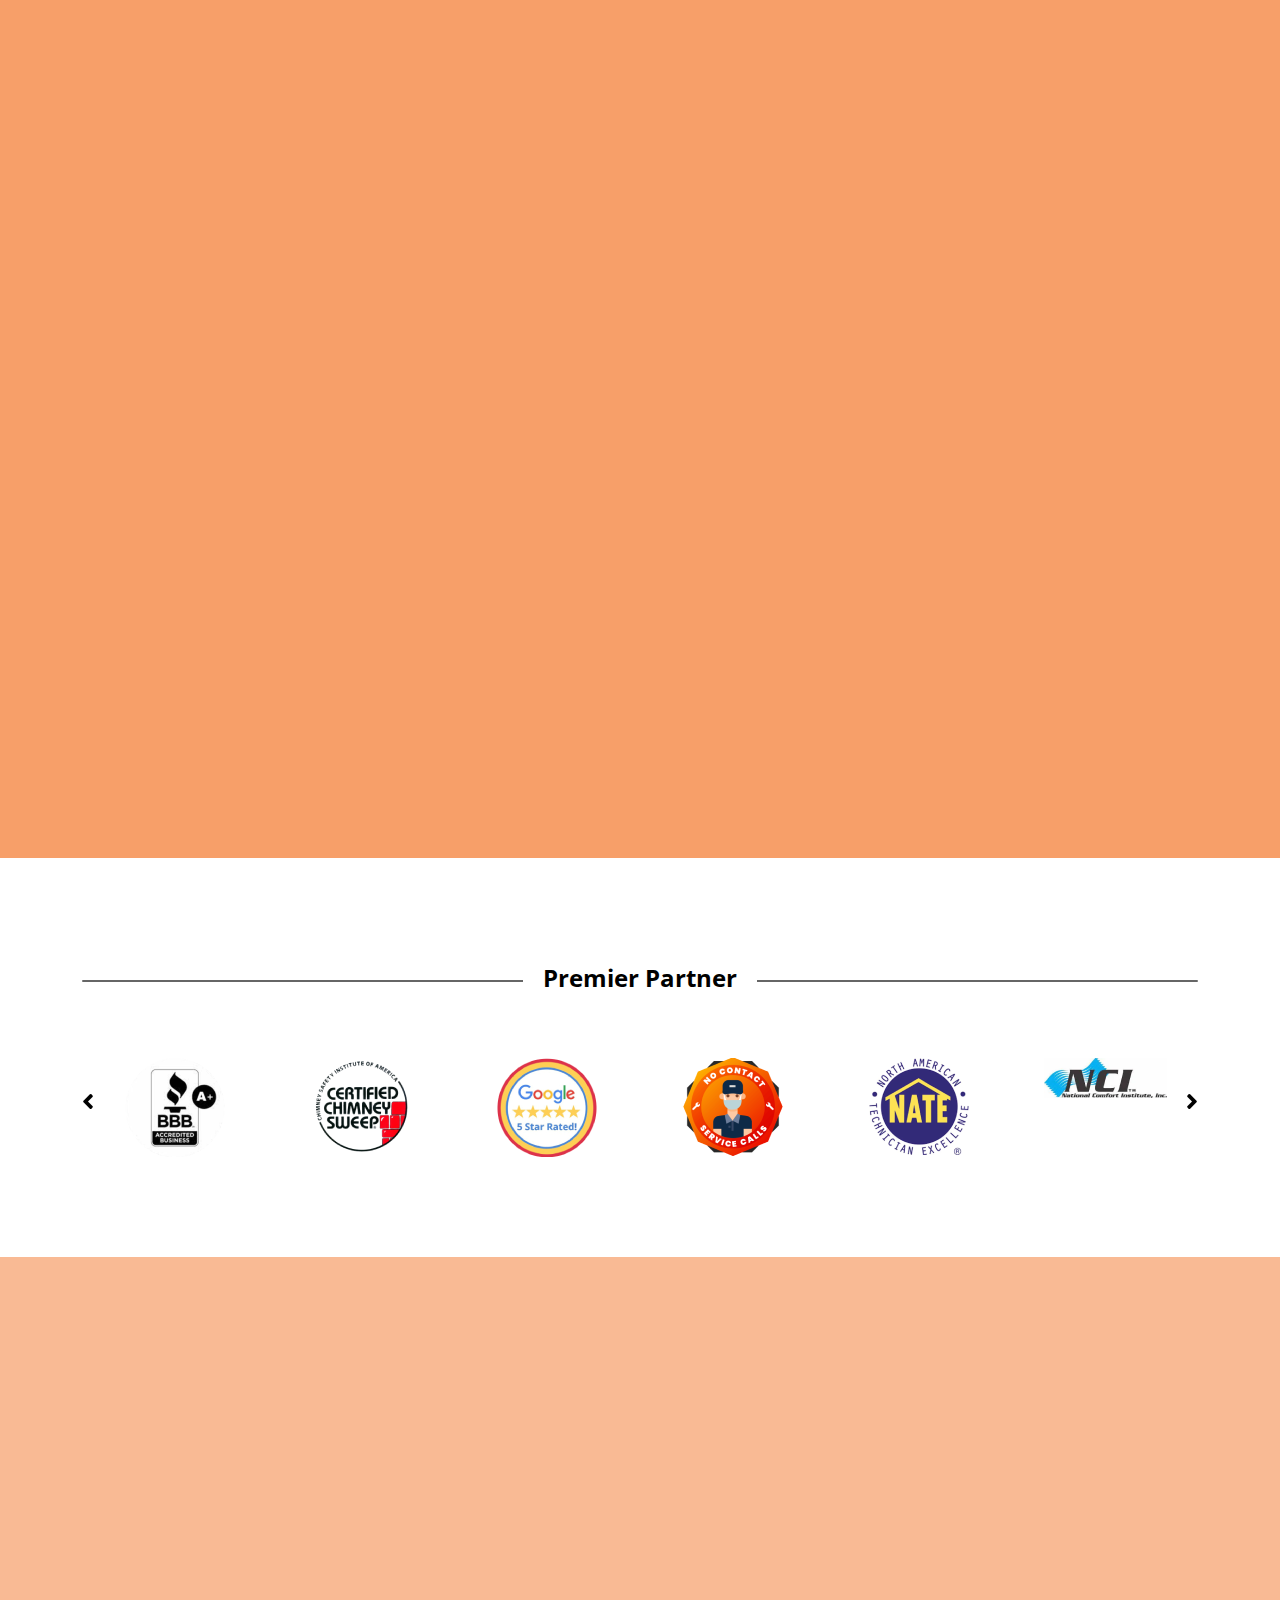
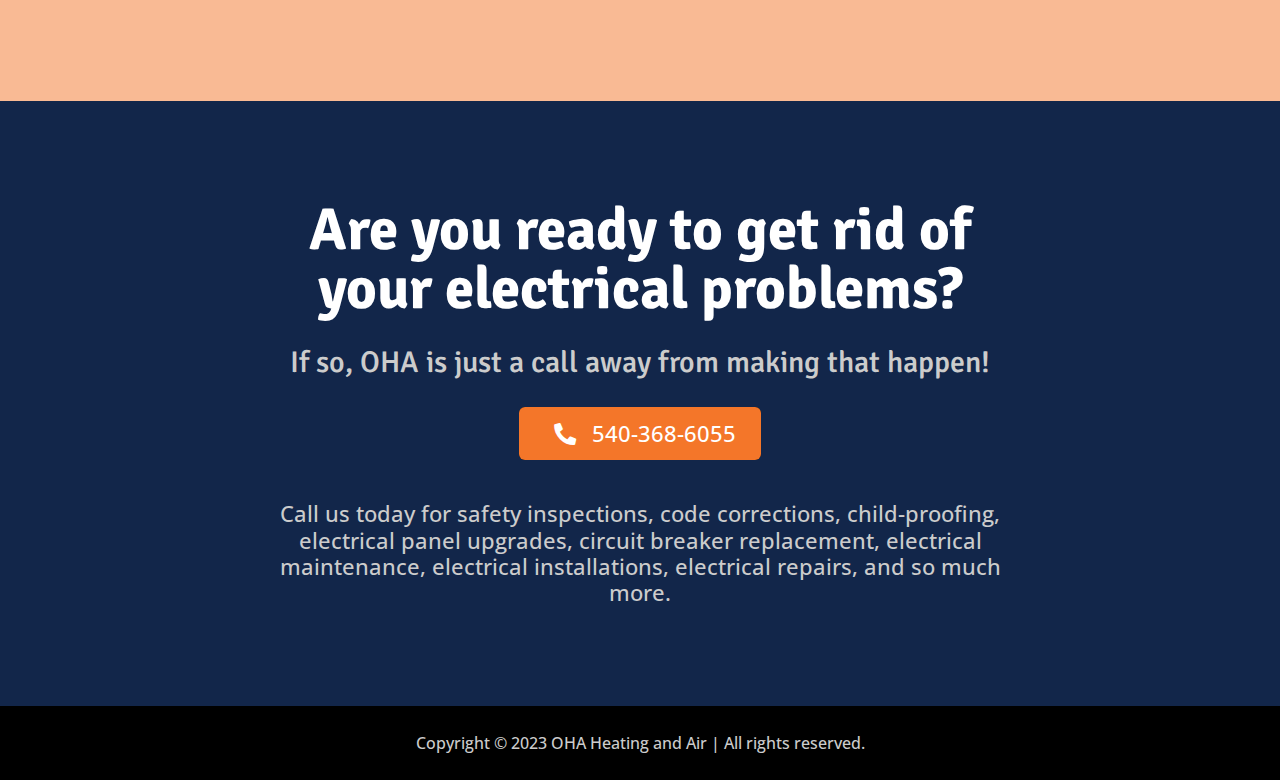
==== commit 9e4b4943: "essu fixd" ====
--- a/index-2.html
+++ b/index-2.html
@@ -65,7 +65,7 @@
                                 <h5>Email Now</h5>
                                 <p>Help@fixmyair.com</p>
                             </div>
-                        </div>
+                        </div
                     </a>
                 </div>
 
@@ -77,7 +77,7 @@
                         <li><a href="#"><img src="./assets/img/com_logo_04.png" alt="company-logo"></a></li>
                         <li><a href="#"><img src="./assets/img/com_logo_05.png" alt="company-logo"></a></li>
                         <li><a href="#" class="rounded"><img src="./assets/img/com_logo_06.png" alt="company-logo"></a></li>
-                        <li><a href="#"><img src="https://fixmyair.com/wp-content/uploads/2021/10/vetern.jpg" alt="company-logo"></a></li>
+                        <li><a href="#"><img src="assets/img/vetern.jpg" alt="company-logo"></a></li>
                     </ul>
                 </div>
 
@@ -209,7 +209,7 @@
                             <li><a href="#"><img src="./assets/img/com_logo_04.png" alt="company-logo"></a></li>
                             <li><a href="#"><img src="./assets/img/com_logo_05.png" alt="company-logo"></a></li>
                             <li><a href="#"><img src="./assets/img/com_logo_06.png" alt="company-logo"></a></li>
-                            <li><a href="#"><img src="https://fixmyair.com/wp-content/uploads/2021/10/vetern.jpg" alt="company-logo"></a></li>
+                            <li><a href="#"><img src="assets/img/vetern.jpg" alt="company-logo"></a></li>
                         </ul>
                     </div>
     
@@ -231,7 +231,7 @@
                                 <h2>Remove Lint and The Fire Hazards From Your Dryer.
                                     Best Dryer Vent Cleaning In Virginia!</h2>
                                 <a class="theme-btn" href="https://fixmyair.com/home-generator/">Read More</a>
-                                <img src="https://fixmyair.com/wp-content/uploads/2021/10/vetern.jpg" alt="Veteran">
+                                <img src="assets/img/vetern.jpg" alt="Veteran">
                             </div>
                         </div>
                     </div>
@@ -352,7 +352,7 @@
                                 <h1>Professional, dependable Fredericksburg,VA electrical company</h1>
                                 <h2>Experienced local electrical contractors you can trust</h2>
                                 <a class="theme-btn" href="https://fixmyair.com/dryer-vent-cleaning/">Read More</a>
-                                <img src="https://fixmyair.com/wp-content/uploads/2021/10/vetern.jpg" alt="Veteran">
+                                <img src="assets/img/vetern.jpg" alt="Veteran">
                             </div>
                         </div>
                     </div>
@@ -473,7 +473,7 @@
                                 <h1>Chimney Sweep & Repair Company in Fredericksburg VA</h1>
                                 <h2>Traditional Chimney Sweeping, Repair And Inspection!</h2>
                                 <a class="theme-btn" href="https://fixmyair.com/chimney-sweep-and-repair/">Read More</a>
-                                <img src="https://fixmyair.com/wp-content/uploads/2021/10/vetern.jpg" alt="Veteran">
+                                <img src="assets/img/vetern.jpg" alt="Veteran">
                             </div>
                         </div>
                     </div>
@@ -594,7 +594,7 @@
                                 <h1>Commercial Refrigeration Repairs and Services</h1>
                                 <h2>Commercial Freezer, Walk-in Cooler and Ice Machine Repair and Service in Fredericksburg, Stafford, Sportsylvania, King George, Culpeper and Ashland VA.</h2>
                                 <a class="theme-btn" href="https://fixmyair.com/commercial-refrigeration/">Read More</a>
-                                <img src="https://fixmyair.com/wp-content/uploads/2021/10/vetern.jpg" alt="Veteran">
+                                <img src="assets/img/vetern.jpg" alt="Veteran">
                             </div>
                         </div>
                     </div>
@@ -715,7 +715,7 @@
                                 <h1>Wood and Pellet Stoves for Your Home</h1>
                                 <h2>Cost Saving Pellet Stove Or Woodstove Solutions To Heat Your Home!</h2>
                                 <a class="theme-btn" href="https://fixmyair.com/pellet-stove/">Read More</a>
-                                <img src="https://fixmyair.com/wp-content/uploads/2021/10/vetern.jpg" alt="Veteran">
+                                <img src="assets/img/vetern.jpg" alt="Veteran">
                             </div>
                         </div>
                     </div>
--- a/assets/css/style.css
+++ b/assets/css/style.css
@@ -437,6 +437,13 @@
   }
 }
 
+@media (min-width: 1920px) {
+  .container {
+    max-width: 85%;
+    margin: 0 auto;
+  }
+}
+
 /* ----------------------------------
     Template Helps Classes - Styles
  ------------------------------------ */
@@ -980,21 +987,21 @@
   z-index: 9999;
   background-color: #fff;
 }
-header .menu_bar, header .container-fluid {
+header .container-fluid {
   padding: 5px 50px;
 }
 @media (max-width: 1260px) {
-  header .menu_bar, header .container-fluid {
+  header .container-fluid {
     padding: 5px 20px;
   }
 }
 @media (max-width: 996px) {
-  header .menu_bar, header .container-fluid {
+  header .container-fluid {
     padding: 5px 20px;
   }
 }
 @media (max-width: 768px) {
-  header .menu_bar, header .container-fluid {
+  header .container-fluid {
     padding: 5px 15px;
   }
 }
@@ -1799,8 +1806,8 @@
   overflow: hidden;
 }
 .single_product .product_demo img {
-  width: 100%;
-  height: 100%;
+  -o-object-fit: cover;
+     object-fit: cover;
   -webkit-transform: scale(1);
           transform: scale(1);
   -webkit-transition: all 0.4s ease-in-out;
